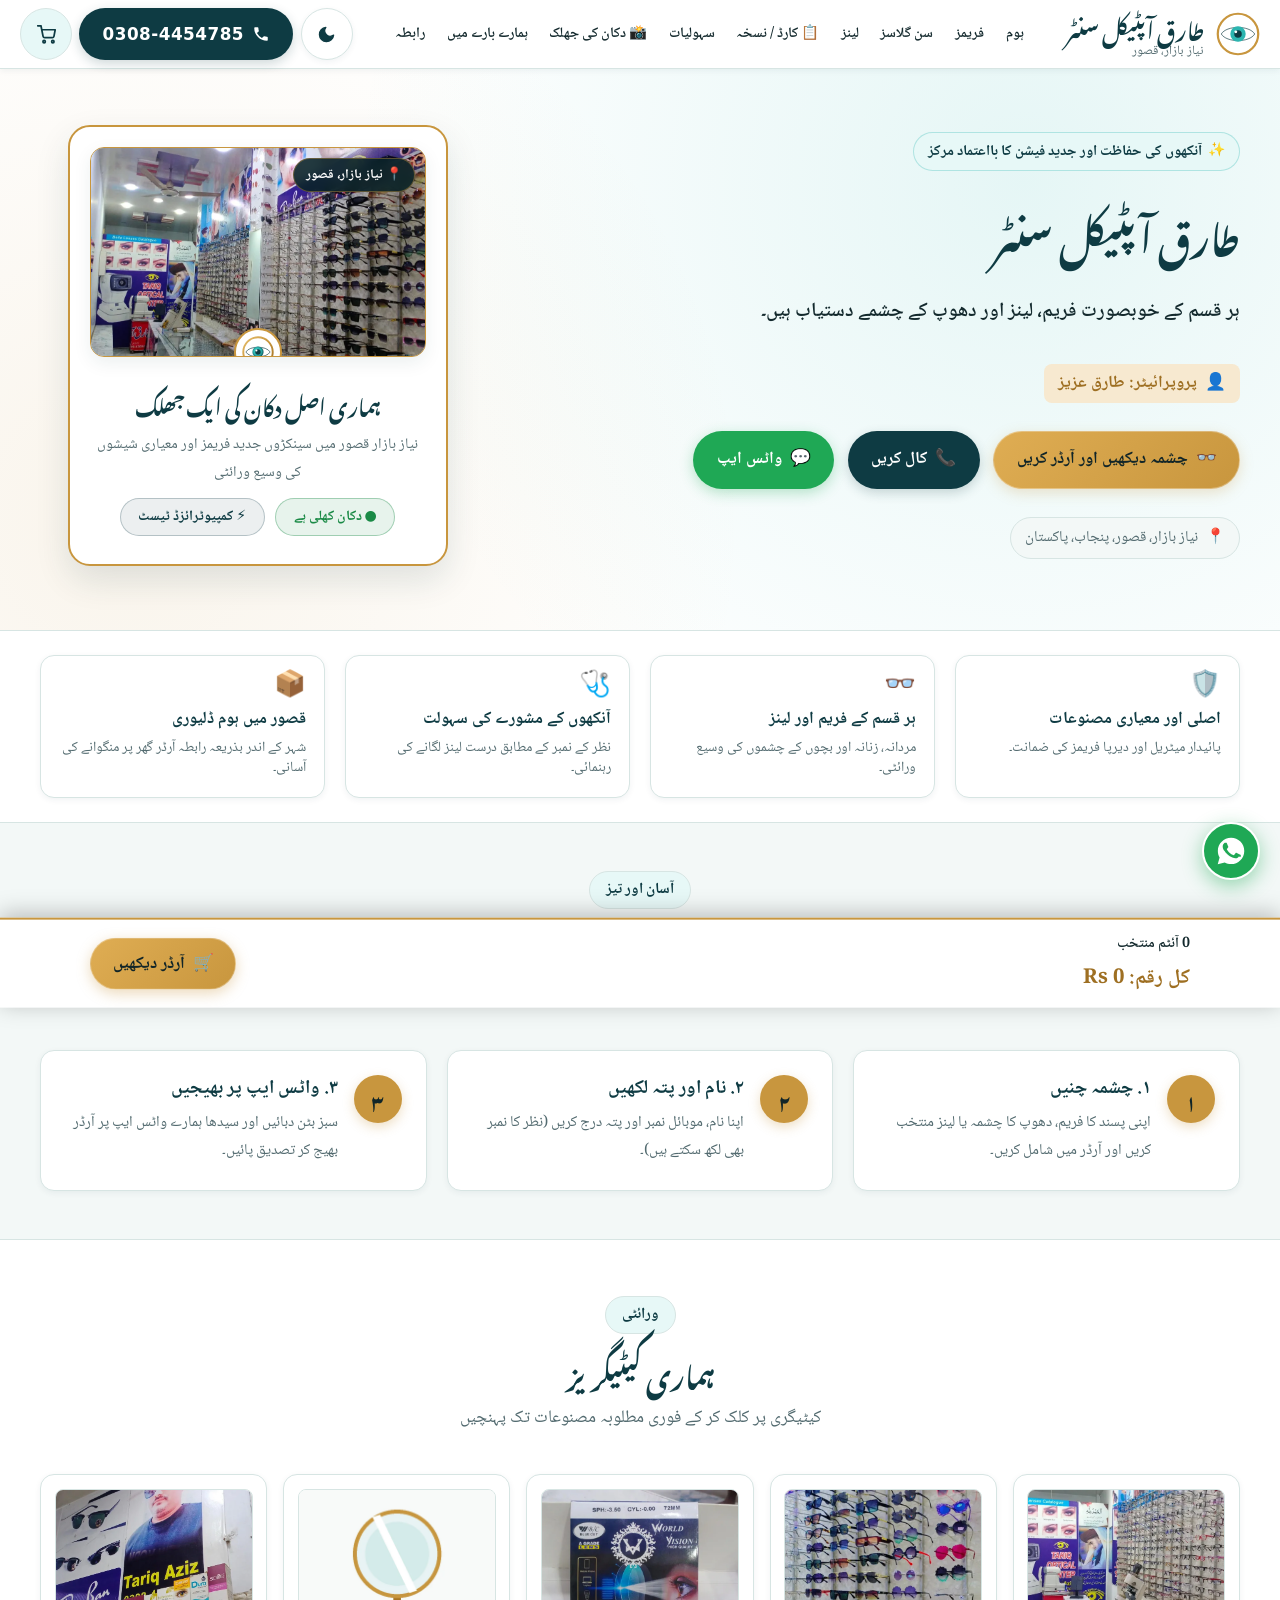
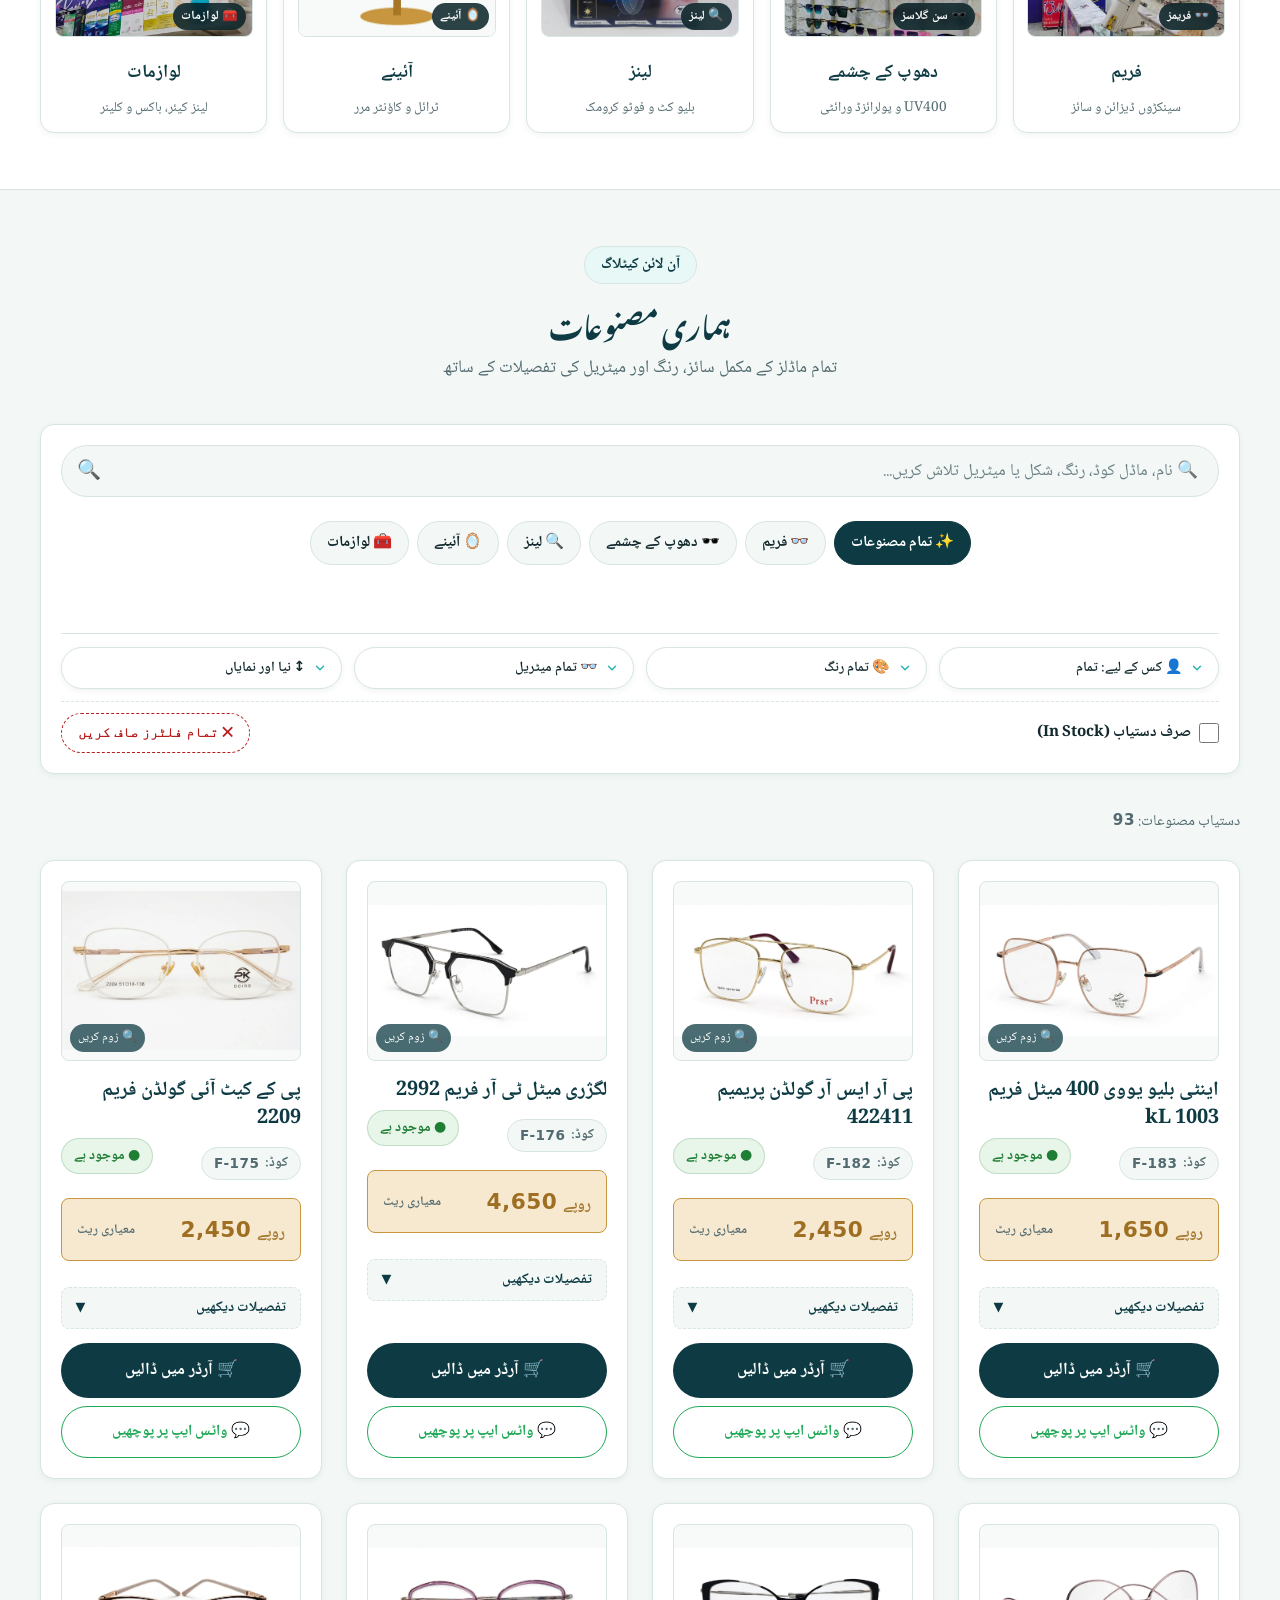
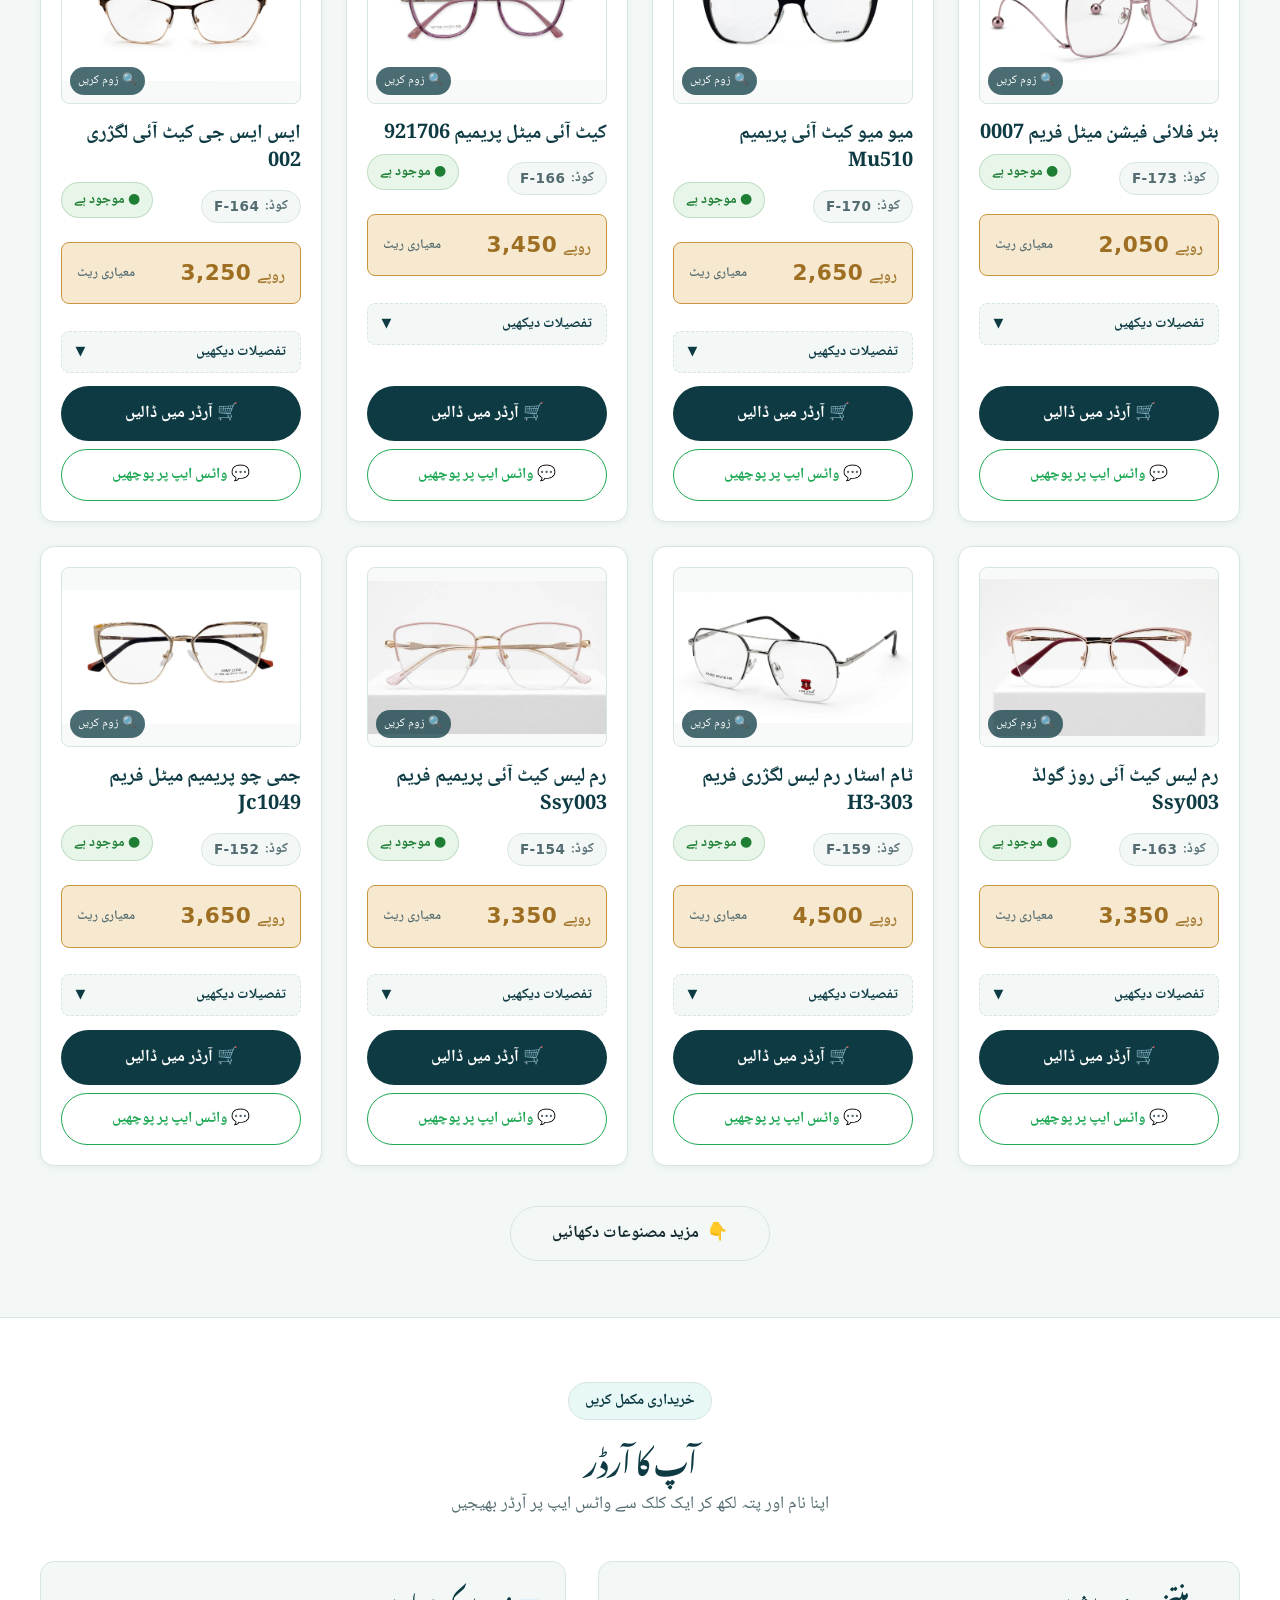
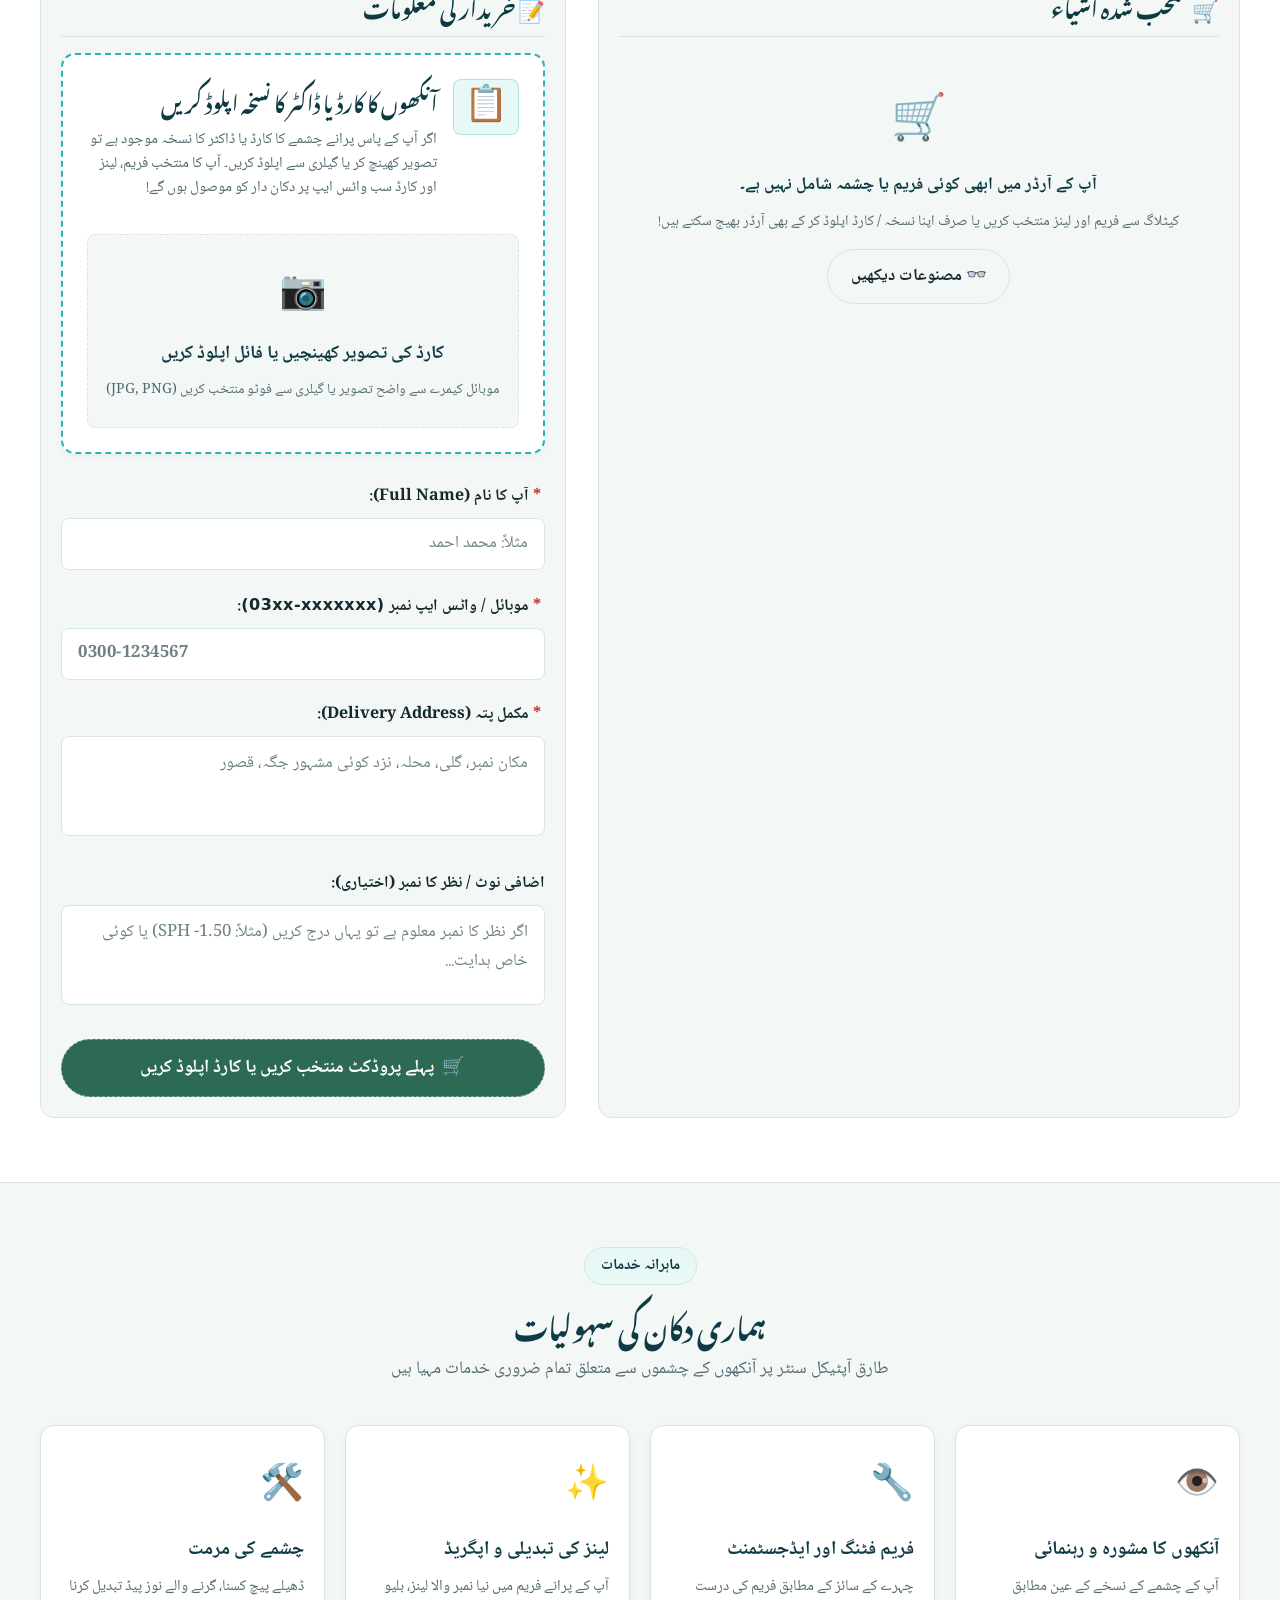
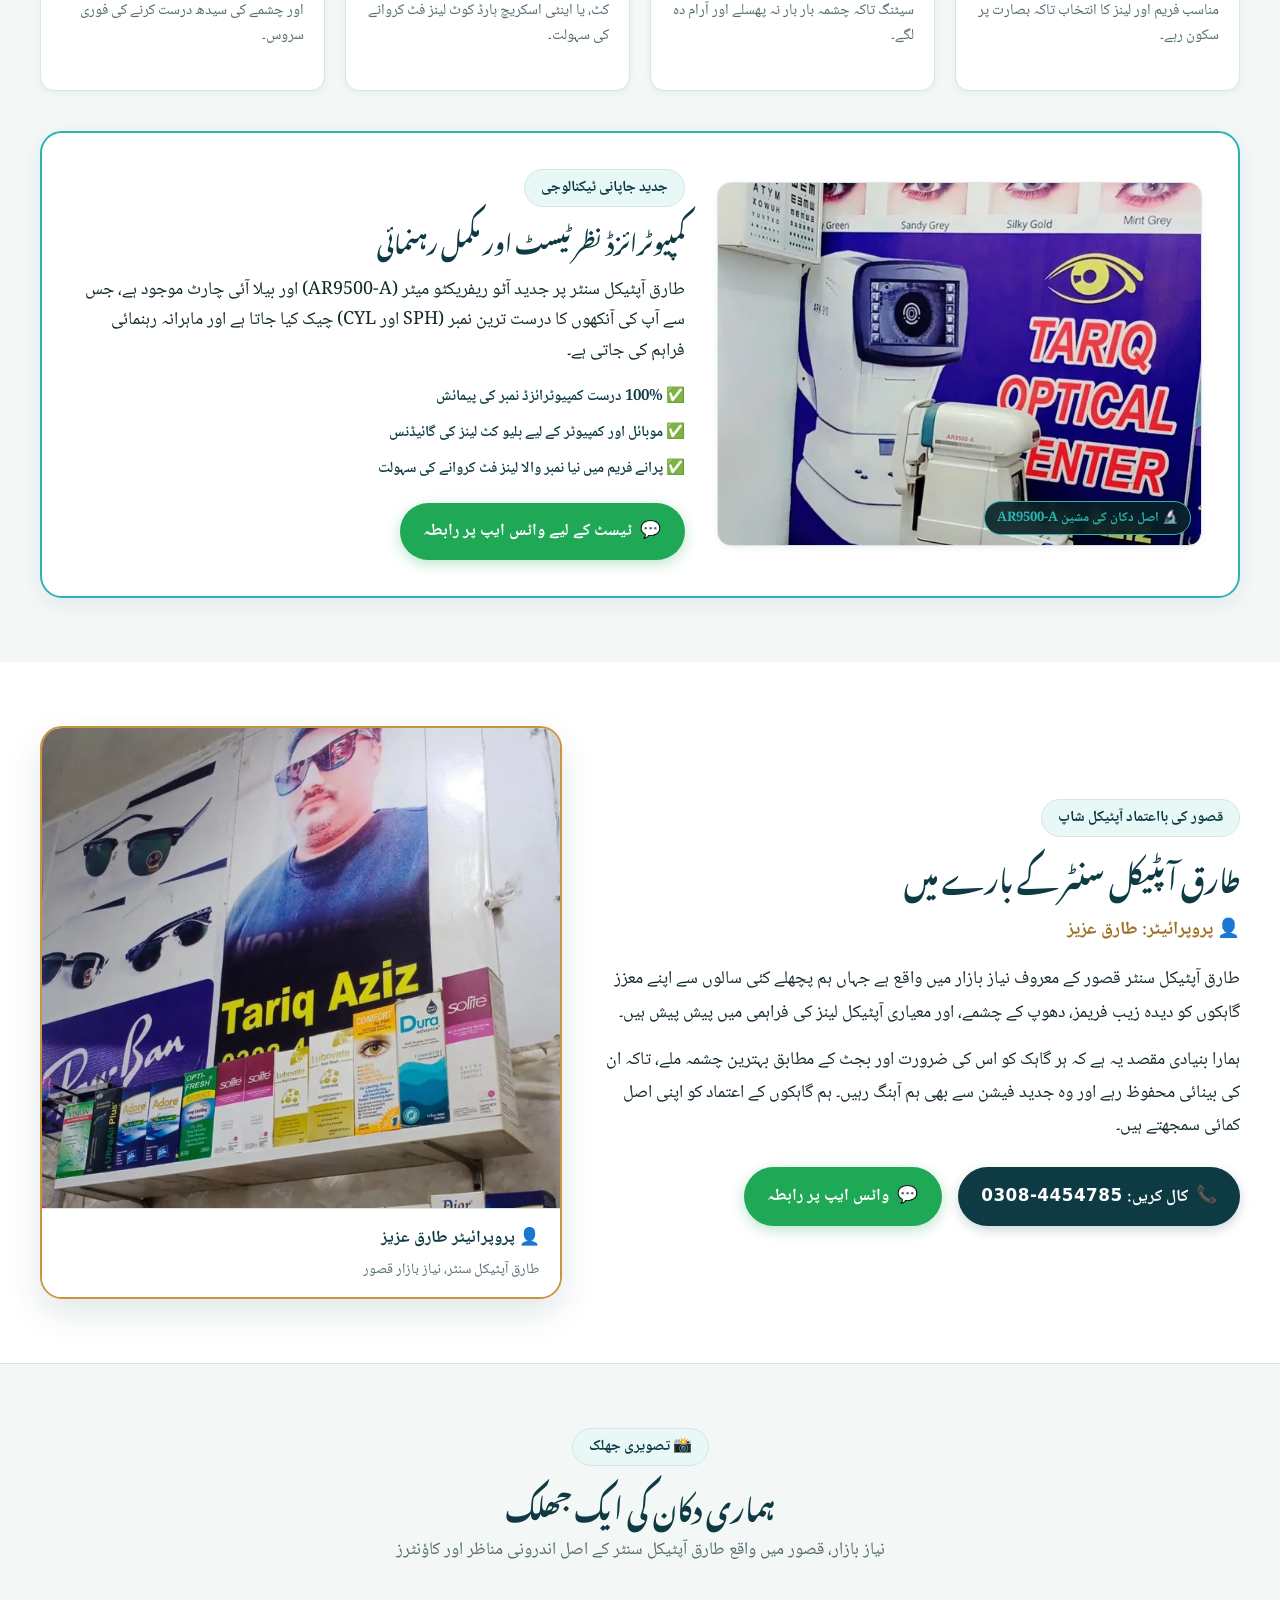
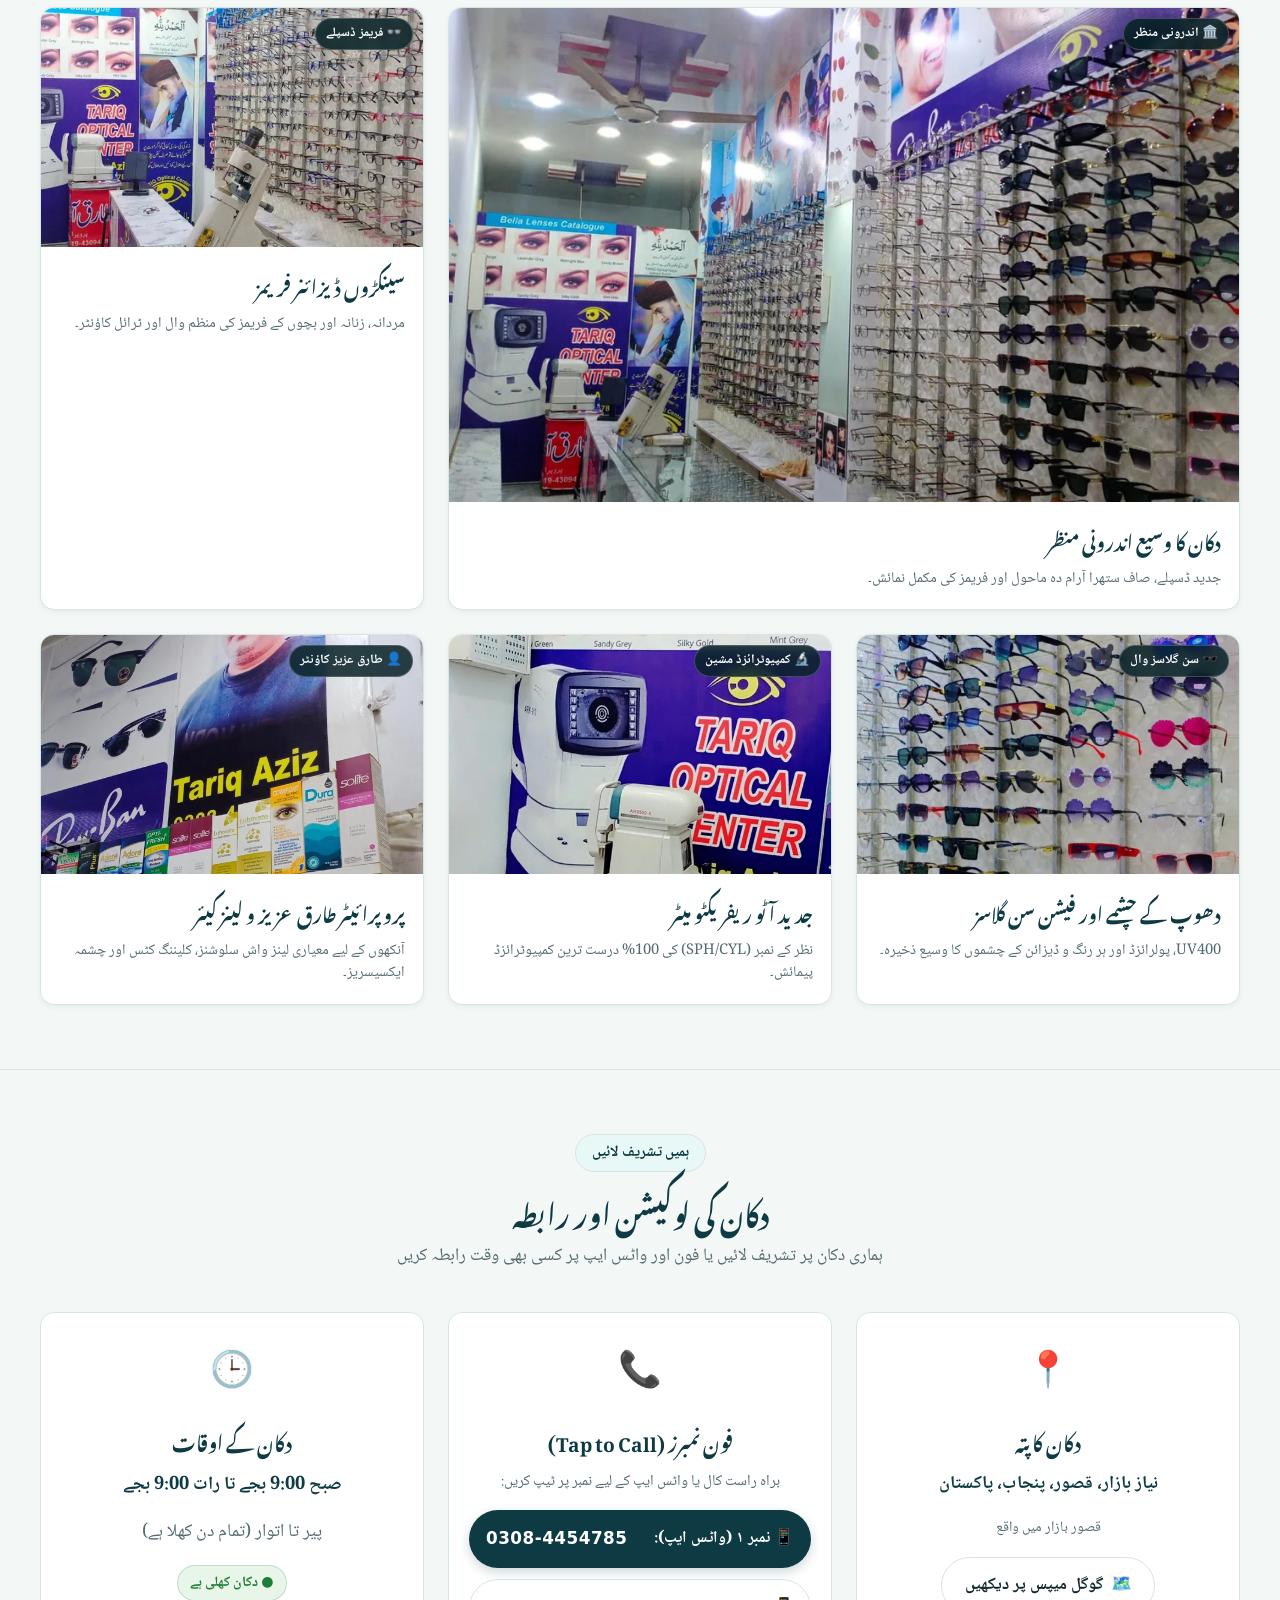
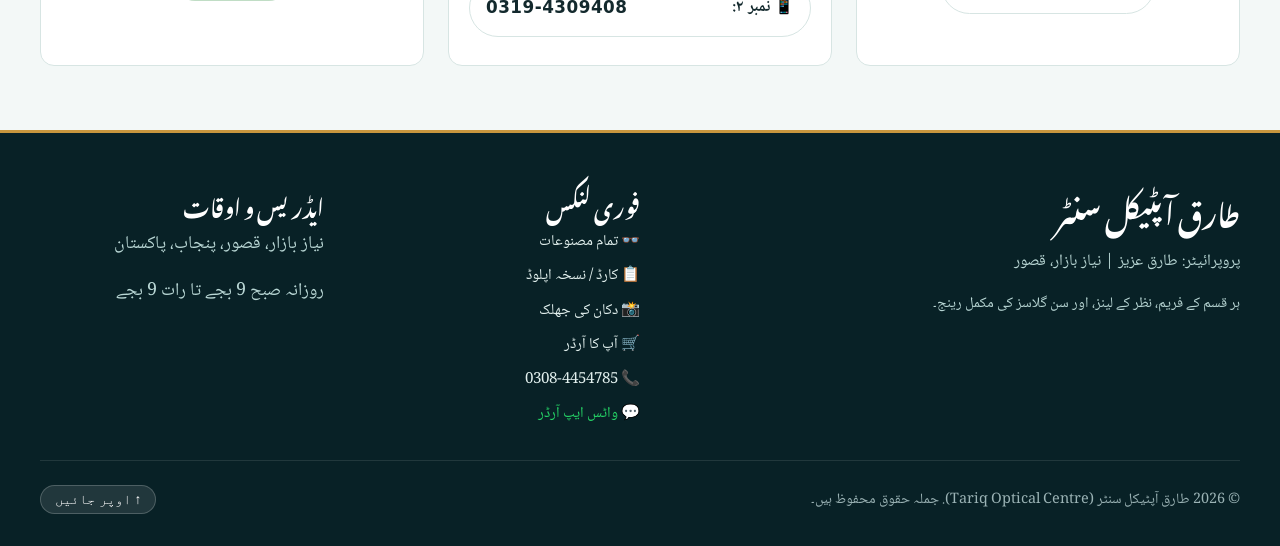
==== index.html @ 0e8bde8b "Update price of 80th frame (F-183) to Rs 1650" ====
<!DOCTYPE html>
<html lang="ur" dir="rtl" class="notranslate" translate="no">
<head>
  <meta charset="UTF-8" />
  <meta name="viewport" content="width=device-width, initial-scale=1.0, viewport-fit=cover" />
  <meta name="google" content="notranslate" />
  
  <title>طارق آپٹیکل سنٹر قصور | فریم، چشمے اور نظر کے لینز | Tariq Optical Centre</title>
  <meta name="description" content="طارق آپٹیکل سنٹر نیاز بازار قصور - ہر قسم کے خوبصورت فریم، نظر کے لینز اور دھوپ کے چشمے دستیاب ہیں۔ آنکھوں کا بااعتماد مشورہ، فریم فٹنگ اور ہوم ڈلیوری۔ پروپرائیٹر: طارق عزیز۔" />
  <meta name="author" content="طارق عزیز (Tariq Aziz)" />
  <meta name="theme-color" content="#0E3B43" />
  <link rel="canonical" href="https://tariqoptical.pk/" />

  <!-- Open Graph / Facebook -->
  <meta property="og:type" content="business.business" />
  <meta property="og:title" content="طارق آپٹیکل سنٹر قصور | Tariq Optical Centre" />
  <meta property="og:description" content="ہر قسم کے خوبصورت فریم، لینز اور دھوپ کے چشمے دستیاب ہیں۔ نیاز بازار، قصور۔ رابطہ: 0308-4454785" />
  <meta property="og:image" content="images/og-image.jpg" />
  <meta property="og:image:width" content="1200" />
  <meta property="og:image:height" content="630" />
  <meta property="og:locale" content="ur_PK" />

  <!-- Twitter Card -->
  <meta name="twitter:card" content="summary_large_image" />
  <meta name="twitter:title" content="طارق آپٹیکل سنٹر قصور - Tariq Optical Centre" />
  <meta name="twitter:description" content="ہر قسم کے خوبصورت فریم، لینز اور دھوپ کے چشمے دستیاب ہیں۔ نیاز بازار، قصور۔" />
  <meta name="twitter:image" content="images/og-image.jpg" />

  <!-- Favicon -->
  <link rel="icon" type="image/svg+xml" href="favicon.svg" />
  <link rel="icon" type="image/x-icon" href="favicon.ico" />
  <link rel="apple-touch-icon" href="apple-touch-icon.png" />

  <!-- Google Fonts Preconnect & Optimized Async Loading -->
  <link rel="preconnect" href="https://fonts.googleapis.com" />
  <link rel="preconnect" href="https://fonts.gstatic.com" crossorigin />
  <link rel="preload" href="https://fonts.googleapis.com/css2?family=Noto+Naskh+Arabic:wght@400;600;700&family=Noto+Nastaliq+Urdu:wght@400;700&display=swap" as="style" onload="this.onload=null;this.rel='stylesheet'" />
  <noscript>
    <link rel="stylesheet" href="https://fonts.googleapis.com/css2?family=Noto+Naskh+Arabic:wght@400;600;700&family=Noto+Nastaliq+Urdu:wght@400;700&display=swap" />
  </noscript>

  <!-- Main Stylesheet (Cache-Busted) -->
  <link rel="stylesheet" href="css/styles.css?v=20261104_2340" />

  <!-- LocalBusiness JSON-LD Schema -->
  <script type="application/ld+json">
  {
    "@context": "https://schema.org",
    "@type": "OpticalStore",
    "name": "طارق آپٹیکل سنٹر",
    "alternateName": "Tariq Optical Centre",
    "image": "images/og-image.jpg",
    "logo": "images/logo.svg",
    "telephone": "+923084454785",
    "url": "https://tariqoptical.pk/",
    "priceRange": "Rs 450 - Rs 3500",
    "address": {
      "@type": "PostalAddress",
      "streetAddress": "نیاز بازار (Niaz Bazar)",
      "addressLocality": "قصور (Kasur)",
      "addressRegion": "پنجاب (Punjab)",
      "postalCode": "55050",
      "addressCountry": "PK"
    },
    "geo": {
      "@type": "GeoCoordinates",
      "latitude": "31.1179",
      "longitude": "74.4507"
    },
    "openingHoursSpecification": [
      {
        "@type": "OpeningHoursSpecification",
        "dayOfWeek": [
          "Monday",
          "Tuesday",
          "Wednesday",
          "Thursday",
          "Friday",
          "Saturday",
          "Sunday"
        ],
        "opens": "09:00",
        "closes": "21:00"
      }
    ],
    "founder": {
      "@type": "Person",
      "name": "طارق عزیز"
    }
  }
  </script>

  <!-- Defer Application Scripts (Cache-Busted) -->
  <script src="js/config.js?v=20261104_2310" defer></script>
  <script src="js/app.js?v=20261111_2216" defer></script>
</head>
<body>

  <!-- Accessible Skip Link -->
  <a href="#browse-section" class="skip-link">براہ راست مصنوعات پر جائیں</a>

  <!-- =========================================================================
       1. Sticky Top Bar
       ========================================================================= -->
  <header class="site-header" role="banner">
    <div class="container header-content">
      <a href="#top" class="brand-link" aria-label="طارق آپٹیکل سنٹر ہوم">
        <svg class="brand-logo-svg" viewBox="0 0 100 100" aria-hidden="true">
          <circle cx="50" cy="50" r="46" fill="none" stroke="#C8963E" stroke-width="5"/>
          <path d="M 12 50 C 24 30, 76 30, 88 50 C 76 70, 24 70, 12 50 Z" fill="#FFFFFF" stroke="#0E3B43" stroke-width="1.5"/>
          <circle cx="50" cy="50" r="17.5" fill="#2BB5B0"/>
          <circle cx="50" cy="50" r="8.5" fill="#0E3B43"/>
          <circle cx="45" cy="45" r="3.2" fill="#FFFFFF"/>
        </svg>
        <div class="brand-text">
          <span class="brand-title" id="brand-title">طارق آپٹیکل سنٹر</span>
          <span class="brand-sub">نیاز بازار، قصور</span>
        </div>
      </a>

      <!-- Desktop Navigation Bar -->
      <nav class="desktop-nav" aria-label="مرکزی مینو">
        <a href="#top" class="nav-link">ہوم</a>
        <a href="#browse-section" class="nav-link" data-cat="frame">فریمز</a>
        <a href="#browse-section" class="nav-link" data-cat="sun">سن گلاسز</a>
        <a href="#browse-section" class="nav-link" data-cat="lens">لینز</a>
        <a href="#prescription-card-box" class="nav-link">
          <span>📋</span> کارڈ / نسخہ
        </a>
        <a href="#services-section" class="nav-link">سہولیات</a>
        <a href="#gallery-section" class="nav-link">📸 دکان کی جھلک</a>
        <a href="#about-section" class="nav-link">ہمارے بارے میں</a>
        <a href="#visit-section" class="nav-link">رابطہ</a>
      </nav>

      <div class="header-actions">
        <!-- Dark/Light Theme Toggle -->
        <button type="button" class="btn btn-icon-only theme-toggle-btn" id="theme-toggle-btn" aria-label="ڈارک یا لائٹ موڈ تبدیل کریں" title="ڈارک / لائٹ موڈ تبدیل کریں">
          <span class="theme-icon" aria-hidden="true">
            <svg class="sun-icon-svg" width="20" height="20" viewBox="0 0 24 24" fill="none" stroke="#FFC107" stroke-width="2.3" stroke-linecap="round" stroke-linejoin="round" aria-hidden="true"><circle cx="12" cy="12" r="5" fill="#FFD54F" stroke="#FFA000" stroke-width="1.2"/><line x1="12" y1="1" x2="12" y2="3"/><line x1="12" y1="21" x2="12" y2="23"/><line x1="4.22" y1="4.22" x2="5.64" y2="5.64"/><line x1="18.36" y1="18.36" x2="19.78" y2="19.78"/><line x1="1" y1="12" x2="3" y2="12"/><line x1="21" y1="12" x2="23" y2="12"/><line x1="4.22" y1="19.78" x2="5.64" y2="18.36"/><line x1="18.36" y1="5.64" x2="19.78" y2="4.22"/></svg>
          </span>
        </button>

        <!-- Call Button -->
        <a href="tel:03084454785" class="btn btn-primary conf-phone-primary" aria-label="فون پر کال کریں" title="کال کریں">
          <span class="btn-icon" aria-hidden="true">
            <svg width="18" height="18" viewBox="0 0 24 24" fill="currentColor">
              <path d="M6.62 10.79a15.05 15.05 0 006.59 6.59l2.2-2.2a1 1 0 011.02-.24c1.12.37 2.33.57 3.57.57a1 1 0 011 1V20a1 1 0 01-1 1A17 17 0 013 4a1 1 0 011-1h3.5a1 1 0 011 1c0 1.25.2 2.45.57 3.57a1 1 0 01-.25 1.02l-2.2 2.2z"/>
            </svg>
          </span>
          <span class="btn-text-short">کال</span>
          <span class="num btn-text-full">0308-4454785</span>
        </a>

        <!-- Cart Button with Count Badge -->
        <a href="#order-section" class="btn btn-icon-only cart-icon-btn" aria-label="آپ کا آرڈر دیکھیں" title="آپ کا آرڈر">
          <span class="cart-icon" aria-hidden="true">
            <svg width="19" height="19" viewBox="0 0 24 24" fill="none" stroke="currentColor" stroke-width="2.2" stroke-linecap="round" stroke-linejoin="round">
              <circle cx="9" cy="21" r="1.5"/>
              <circle cx="20" cy="21" r="1.5"/>
              <path d="M1 1h4l2.68 13.39a2 2 0 0 0 2 1.61h9.72a2 2 0 0 0 2-1.61L23 6H6"/>
            </svg>
          </span>
          <span class="cart-badge num" id="header-cart-count" style="display:none;">0</span>
        </a>

        <!-- Mobile 3-Dot Menu Button -->
        <button type="button" class="btn btn-icon-only menu-toggle-btn" id="menu-toggle-btn" aria-label="موبائل مینو کھولیں" aria-expanded="false" aria-controls="mobile-nav-drawer" title="مینو">
          <span class="three-dots-icon" aria-hidden="true">
            <svg width="20" height="20" viewBox="0 0 24 24" fill="currentColor">
              <circle cx="12" cy="5" r="2.2" />
              <circle cx="12" cy="12" r="2.2" />
              <circle cx="12" cy="19" r="2.2" />
            </svg>
          </span>
        </button>
      </div>
    </div>
  </header>

  <!-- Mobile Navigation Drawer & Backdrop -->
  <div class="mobile-nav-backdrop" id="mobile-nav-backdrop"></div>
  <aside class="mobile-nav-drawer" id="mobile-nav-drawer" aria-label="موبائل مینو" aria-hidden="true">
    <div class="drawer-header">
      <div class="drawer-brand">
        <span class="brand-title">طارق آپٹیکل سنٹر</span>
        <span class="brand-sub">نیاز بازار، قصور</span>
      </div>
      <button type="button" class="drawer-close-btn" id="drawer-close-btn" aria-label="مینو بند کریں">✕</button>
    </div>

    <div class="drawer-quick-actions">
      <a href="tel:03084454785" class="btn btn-primary btn-sm conf-phone-primary">
        <span>📞</span> <span>فوری کال</span>
      </a>
      <a href="https://wa.me/923084454785" target="_blank" rel="noopener noreferrer" class="btn btn-wa btn-sm conf-whatsapp-btn">
        <span>💬</span> <span>واٹس ایپ</span>
      </a>
    </div>
    <div class="drawer-theme-box">
      <button type="button" class="btn btn-outline drawer-theme-btn theme-toggle-btn" aria-label="ڈارک یا لائٹ موڈ تبدیل کریں">
        <span class="theme-icon" aria-hidden="true">🌓</span>
        <span class="drawer-theme-text">ڈارک / لائٹ موڈ تبدیل کریں</span>
      </button>
    </div>

    <nav class="drawer-nav">
      <a href="#top" class="drawer-link"><span class="drawer-icon">🏠</span> <span>ہوم پیج</span></a>
      <a href="#browse-section" class="drawer-link" data-cat="frame"><span class="drawer-icon">👓</span> <span>نظر کے فریمز</span></a>
      <a href="#browse-section" class="drawer-link" data-cat="sun"><span class="drawer-icon">🕶️</span> <span>دھوپ کے چشمے</span></a>
      <a href="#browse-section" class="drawer-link" data-cat="lens"><span class="drawer-icon">🔬</span> <span>آپٹیکل لینز</span></a>
      <a href="#prescription-card-box" class="drawer-link drawer-link-highlight"><span class="drawer-icon">📋</span> <span>آنکھوں کا کارڈ یا نسخہ</span></a>
      <a href="#gallery-section" class="drawer-link"><span class="drawer-icon">📸</span> <span>دکان کی تصویری جھلک</span></a>
      <a href="#services-section" class="drawer-link"><span class="drawer-icon">🛠️</span> <span>ہماری سہولیات و مرمت</span></a>
      <a href="#about-section" class="drawer-link"><span class="drawer-icon">🏢</span> <span>طارق آپٹیکل سنٹر کے بارے میں</span></a>
      <a href="#visit-section" class="drawer-link"><span class="drawer-icon">📍</span> <span>دکان کا پتہ اور اوقات</span></a>
      <a href="#order-section" class="drawer-link"><span class="drawer-icon">🛒</span> <span>آپ کا آرڈر (<span class="drawer-cart-count num">0</span>)</span></a>
    </nav>
  </aside>

  <main id="main-content" role="main">

    <!-- =========================================================================
         2. Hero Section
         ========================================================================= -->
    <section class="hero-section" id="top">
      <div class="container hero-grid">
        <div class="hero-copy">
          <div class="hero-badge">
            <span class="hero-badge-sparkle">✨</span>
            <span class="hero-badge-text">آنکھوں کی حفاظت اور جدید فیشن کا بااعتماد مرکز</span>
          </div>

          <h1 class="hero-title">طارق آپٹیکل سنٹر</h1>

          <p class="hero-tagline">
            ہر قسم کے خوبصورت فریم، لینز اور دھوپ کے چشمے دستیاب ہیں۔
          </p>

          <div class="hero-owner-tag">
            <span>👤</span>
            <span>پروپرائیٹر: <strong class="conf-owner-name">طارق عزیز</strong></span>
          </div>

          <div class="hero-actions">
            <a href="#browse-section" class="btn btn-brass">
              <span>👓</span>
              <span>چشمہ دیکھیں اور آرڈر کریں</span>
            </a>

            <a href="tel:03084454785" class="btn btn-primary conf-phone-primary">
              <span>📞</span>
              <span>کال کریں</span>
            </a>

            <a href="https://wa.me/923084454785" target="_blank" rel="noopener noreferrer" class="btn btn-wa conf-whatsapp-btn">
              <span>💬</span>
              <span>واٹس ایپ</span>
            </a>
          </div>

          <div style="margin-top:0.5rem;">
            <span class="hero-loc-pill">
              <span>📍</span>
              <span class="conf-address-urdu">نیاز بازار، قصور، پنجاب، پاکستان</span>
            </span>
          </div>
        </div>

        <div class="hero-visual">
          <div class="hero-lens-card">
            <div class="hero-store-img-wrap">
              <img 
                src="images/shop/shop-full-interior.webp" 
                alt="طارق آپٹیکل سنٹر نیاز بازار قصور اندرونی منظر" 
                width="400" 
                height="250" 
                class="hero-store-img"
              />
              <div class="hero-store-badge">
                <span>📍 نیاز بازار، قصور</span>
              </div>
              <div class="hero-eye-floating-badge" aria-hidden="true">
                <svg viewBox="0 0 100 100" class="hero-eye-mini">
                  <defs>
                    <linearGradient id="heroBrassGrad" x1="0%" y1="0%" x2="100%" y2="100%">
                      <stop offset="0%" stop-color="#E5BE6C" />
                      <stop offset="50%" stop-color="#C8963E" />
                      <stop offset="100%" stop-color="#9E6F22" />
                    </linearGradient>
                    <radialGradient id="heroTealGrad" cx="45%" cy="45%" r="55%">
                      <stop offset="0%" stop-color="#4CE0DB" />
                      <stop offset="60%" stop-color="#2BB5B0" />
                      <stop offset="100%" stop-color="#0E585D" />
                    </radialGradient>
                  </defs>
                  <circle cx="50" cy="50" r="46" fill="none" stroke="url(#heroBrassGrad)" stroke-width="6"/>
                  <path d="M 12 50 C 24 30, 76 30, 88 50 C 76 70, 24 70, 12 50 Z" fill="#FFFFFF" stroke="#0E3B43" stroke-width="2"/>
                  <circle cx="50" cy="50" r="17.5" fill="url(#heroTealGrad)"/>
                  <circle cx="50" cy="50" r="8.5" fill="#0E3B43"/>
                  <circle cx="45" cy="45" r="3.2" fill="#FFFFFF"/>
                </svg>
              </div>
            </div>
            <h2 style="font-size:1.3rem; margin-top:0.4rem; margin-bottom:0.35rem; color:var(--heading);">ہماری اصل دکان کی ایک جھلک</h2>
            <p style="font-size:0.92rem; color:var(--muted); margin-bottom:0.75rem;">
              نیاز بازار قصور میں سینکڑوں جدید فریمز اور معیاری شیشوں کی وسیع ورائٹی
            </p>
            <div class="store-status-pills">
              <span class="pill-badge pill-open">● دکان کھلی ہے</span>
              <span class="pill-badge pill-test">⚡ کمپیوٹرائزڈ ٹیسٹ</span>
            </div>
          </div>
        </div>
      </div>
    </section>

    <!-- =========================================================================
         3. Trust Strip (4 Points)
         ========================================================================= -->
    <section class="trust-strip" aria-label="ہماری خصوصیات">
      <div class="container">
        <div class="trust-grid">
          <div class="trust-card">
            <span class="trust-icon" aria-hidden="true">🛡️</span>
            <div class="trust-title">اصلی اور معیاری مصنوعات</div>
            <p class="trust-sub">پائیدار میٹریل اور دیرپا فریمز کی ضمانت۔</p>
          </div>
          <div class="trust-card">
            <span class="trust-icon" aria-hidden="true">👓</span>
            <div class="trust-title">ہر قسم کے فریم اور لینز</div>
            <p class="trust-sub">مردانہ، زنانہ اور بچوں کے چشموں کی وسیع ورائٹی۔</p>
          </div>
          <div class="trust-card">
            <span class="trust-icon" aria-hidden="true">🩺</span>
            <div class="trust-title">آنکھوں کے مشورے کی سہولت</div>
            <p class="trust-sub">نظر کے نمبر کے مطابق درست لینز لگانے کی رہنمائی۔</p>
          </div>
          <div class="trust-card">
            <span class="trust-icon" aria-hidden="true">📦</span>
            <div class="trust-title">قصور میں ہوم ڈلیوری</div>
            <p class="trust-sub">شہر کے اندر بذریعہ رابطہ آرڈر گھر پر منگوانے کی آسانی۔</p>
          </div>
        </div>
      </div>
    </section>

    <!-- =========================================================================
         4. How to Order (3 Steps)
         ========================================================================= -->
    <section class="how-to-order-section" aria-label="آرڈر کا طریقہ">
      <div class="container">
        <div class="section-title-wrap">
          <span class="section-badge">آسان اور تیز</span>
          <h2>آرڈر کا آسان طریقہ</h2>
          <p class="section-desc">صرف 3 آسان اقدامات میں اپنی پسند کا چشمہ گھر بیٹھے منگوائیں</p>
        </div>

        <div class="steps-grid">
          <div class="step-card">
            <div class="step-num-bubble">۱</div>
            <div class="step-content">
              <h3>۱. چشمہ چنیں</h3>
              <p>اپنی پسند کا فریم، دھوپ کا چشمہ یا لینز منتخب کریں اور آرڈر میں شامل کریں۔</p>
            </div>
          </div>
          <div class="step-card">
            <div class="step-num-bubble">۲</div>
            <div class="step-content">
              <h3>۲. نام اور پتہ لکھیں</h3>
              <p>اپنا نام، موبائل نمبر اور پتہ درج کریں (نظر کا نمبر بھی لکھ سکتے ہیں)۔</p>
            </div>
          </div>
          <div class="step-card">
            <div class="step-num-bubble">۳</div>
            <div class="step-content">
              <h3>۳. واٹس ایپ پر بھیجیں</h3>
              <p>سبز بٹن دبائیں اور سیدھا ہمارے واٹس ایپ پر آرڈر بھیج کر تصدیق پائیں۔</p>
            </div>
          </div>
        </div>
      </div>
    </section>

    <!-- =========================================================================
         5. Category Tiles
         ========================================================================= -->
    <section class="categories-section" aria-label="مصنوعات کی کیٹیگریز">
      <div class="container">
        <div class="section-title-wrap">
          <span class="section-badge">ورائٹی</span>
          <h2>ہماری کیٹیگریز</h2>
          <p class="section-desc">کیٹیگری پر کلک کر کے فوری مطلوبہ مصنوعات تک پہنچیں</p>
        </div>

        <div class="category-tiles-grid">
          <a href="#browse-section" class="cat-tile-card" data-cat-target="frame">
            <div class="cat-tile-thumb-wrap">
              <img src="images/shop/shop-frames-display.webp" alt="طارق آپٹیکل فریمز وال ڈسپلے" loading="lazy" decoding="async" width="180" height="135" class="cat-tile-img" />
              <span class="cat-tile-badge">👓 فریمز</span>
            </div>
            <span class="cat-tile-title">فریم</span>
            <span class="cat-tile-sub">سینکڑوں ڈیزائن و سائز</span>
          </a>

          <a href="#browse-section" class="cat-tile-card" data-cat-target="sun">
            <div class="cat-tile-thumb-wrap">
              <img src="images/shop/shop-sunglasses-rack.webp" alt="طارق آپٹیکل سن گلاسز ریک" loading="lazy" decoding="async" width="180" height="135" class="cat-tile-img" />
              <span class="cat-tile-badge">🕶️ سن گلاسز</span>
            </div>
            <span class="cat-tile-title">دھوپ کے چشمے</span>
            <span class="cat-tile-sub">UV400 و پولرائزڈ ورائٹی</span>
          </a>

          <a href="#browse-section" class="cat-tile-card" data-cat-target="lens">
            <div class="cat-tile-thumb-wrap">
              <img src="images/lenses/bb687047-9c60-4bbc-bb10-7911672b7914.webp" alt="معیاری آپٹیکل لینز" loading="lazy" decoding="async" width="180" height="135" class="cat-tile-img" />
              <span class="cat-tile-badge">🔍 لینز</span>
            </div>
            <span class="cat-tile-title">لینز</span>
            <span class="cat-tile-sub">بلیو کٹ و فوٹو کرومک</span>
          </a>

          <a href="#browse-section" class="cat-tile-card" data-cat-target="mirror">
            <div class="cat-tile-thumb-wrap">
              <img src="images/mirrors/sample-counter-mirror.webp" alt="ٹرائل و کاؤنٹر آئینے" loading="lazy" decoding="async" width="180" height="135" class="cat-tile-img" />
              <span class="cat-tile-badge">🪞 آئینے</span>
            </div>
            <span class="cat-tile-title">آئینے</span>
            <span class="cat-tile-sub">ٹرائل و کاؤنٹر مرر</span>
          </a>

          <a href="#browse-section" class="cat-tile-card" data-cat-target="accessory">
            <div class="cat-tile-thumb-wrap">
              <img src="images/shop/shop-owner-solutions.webp" alt="لینز کیئر اور لوازمات" loading="lazy" decoding="async" width="180" height="135" class="cat-tile-img" />
              <span class="cat-tile-badge">🧰 لوازمات</span>
            </div>
            <span class="cat-tile-title">لوازمات</span>
            <span class="cat-tile-sub">لینز کیئر، باکس و کلینر</span>
          </a>
        </div>
      </div>
    </section>

    <!-- =========================================================================
         6. Product Browser & Filters
         ========================================================================= -->
    <section class="browser-section" id="browse-section" aria-label="مصنوعات براؤزر">
      <div class="container">
        <div class="section-title-wrap">
          <span class="section-badge">آن لائن کیٹلاگ</span>
          <h2>ہماری مصنوعات</h2>
          <p class="section-desc">تمام ماڈلز کے مکمل سائز، رنگ اور میٹریل کی تفصیلات کے ساتھ</p>
        </div>

        <!-- Filter Controls Container -->
        <div class="filter-bar-card">
          <!-- Search Row -->
          <div class="search-form-row">
            <label for="search-input" class="visually-hidden" style="position:absolute; width:1px; height:1px; overflow:hidden;">نام یا کوڈ تلاش کریں</label>
            <input 
              type="search" 
              id="search-input" 
              class="search-input" 
              placeholder="🔍 نام، ماڈل کوڈ، رنگ، شکل یا میٹریل تلاش کریں..."
              aria-label="مصنوعات تلاش کریں"
            />
            <span class="search-icon-btn" aria-hidden="true">🔍</span>
          </div>

          <!-- Main Category Tabs -->
          <div class="category-tabs-scroll" id="category-tabs" role="tablist" aria-label="کیٹیگری کا انتخاب">
            <!-- Populated via JS -->
          </div>

          <!-- Subcategory Filter Chips Row -->
          <div class="subcat-chips-row" id="subcat-chips">
            <!-- Populated via JS -->
          </div>

          <!-- Detailed Specs Secondary Filters -->
          <div class="specs-filter-section">
            <div class="filter-dropdowns-grid">
              <div class="filter-control-wrap">
                <select id="filter-gender" class="filter-select" aria-label="کس کے لیے">
                  <option value="all">👤 کس کے لیے: تمام</option>
                  <option value="مردانہ">مردانہ (Gents)</option>
                  <option value="زنانہ">زنانہ (Ladies)</option>
                  <option value="بچوں کے">بچوں کے (Kids)</option>
                </select>
              </div>

              <div class="filter-control-wrap">
                <select id="filter-color" class="filter-select" aria-label="رنگ فلٹر">
                  <option value="all">🎨 تمام رنگ</option>
                </select>
              </div>

              <div class="filter-control-wrap">
                <select id="filter-material" class="filter-select" aria-label="میٹریل فلٹر">
                  <option value="all">👓 تمام میٹریل</option>
                </select>
              </div>

              <div class="filter-control-wrap">
                <select id="sort-select" class="filter-select" aria-label="ترتیب">
                  <option value="newest">↕️ نیا اور نمایاں</option>
                  <option value="price-low">قیمت: کم سے زیادہ</option>
                  <option value="price-high">قیمت: زیادہ سے کم</option>
                </select>
              </div>
            </div>

            <!-- In-Stock Checkbox & Clear Action Row -->
            <div class="filter-actions-row">
              <label class="in-stock-checkbox-label">
                <input type="checkbox" id="filter-instock" />
                <span>صرف دستیاب (In Stock)</span>
              </label>

              <button type="button" id="clear-filters-btn" class="clear-filters-btn">
                ✕ تمام فلٹرز صاف کریں
              </button>
            </div>
          </div>
        </div>

        <!-- Filter Count Meta -->
        <div class="filter-meta-bar">
          <div id="filter-count-label">دستیاب مصنوعات لوڈ ہو رہی ہیں...</div>
        </div>

        <!-- =========================================================================
             7. Product Grid
             ========================================================================= -->
        <div class="product-grid" id="product-grid">
          <!-- Dynamically populated product cards -->
        </div>

        <!-- Empty State -->
        <div class="empty-state" id="empty-state" style="display:none;">
          <div class="empty-icon">🔍</div>
          <h3>کوئی پروڈکٹ نہیں ملی</h3>
          <p style="color:var(--muted);">آپ کی تلاش کے مطابق فی الحال کوئی پروڈکٹ موجود نہیں۔ براہ کرم فلٹرز صاف کر کے دوبارہ کوشش کریں۔</p>
        </div>

        <!-- Load More Pagination -->
        <div class="load-more-wrap" id="load-more-container" style="display:none;">
          <button type="button" class="btn btn-outline load-more-btn" id="load-more-btn">
            <span>👇</span>
            <span>مزید مصنوعات دکھائیں</span>
          </button>
        </div>
      </div>
    </section>

    <!-- =========================================================================
         8. Order Section ("آپ کا آرڈر")
         ========================================================================= -->
    <section class="order-section" id="order-section" aria-label="آپ کا آرڈر اور فارم">
      <div class="container">
        <div class="section-title-wrap">
          <span class="section-badge">خریداری مکمل کریں</span>
          <h2>آپ کا آرڈر</h2>
          <p class="section-desc">اپنا نام اور پتہ لکھ کر ایک کلک سے واٹس ایپ پر آرڈر بھیجیں</p>
        </div>

        <div class="order-box-grid">
          <!-- Cart Items Card -->
          <div class="cart-items-card">
            <h3 style="margin-bottom:1rem; border-bottom:1px solid var(--line); padding-bottom:0.5rem;">
              🛒 منتخب شدہ اشیاء
            </h3>

            <div id="cart-items-list">
              <!-- Rendered via JS -->
            </div>

            <div class="cart-total-bar" id="cart-total-price">
              کل رقم: Rs <span class="num">0</span>
            </div>
          </div>

          <!-- Order Form Card -->
          <div class="order-form-card">
            <h3 style="margin-bottom:1rem; border-bottom:1px solid var(--line); padding-bottom:0.5rem;">
              📝 خریدار کی معلومات
            </h3>

            <!-- Success message card -->
            <div id="order-success-card" class="order-success-card" style="display:none;">
              <div style="font-size:2.8rem; margin-bottom:0.5rem;">✅</div>
              <h3 style="color:var(--success); margin-bottom:0.5rem;">آرڈر واٹس ایپ پر بھیج دیا گیا ہے!</h3>
              <p>طارق آپٹیکل سنٹر سے جلد ہی آپ سے رابطہ کیا جائے گا۔</p>
              <button type="button" class="btn btn-outline" id="order-reset-btn" style="margin-top:1rem;">
                نیا آرڈر کریں / کارٹ خالی کریں
              </button>
            </div>

            <form id="order-form" novalidate>
              <!-- Prescription / Eye Card Upload Box -->
              <div class="prescription-upload-card" id="prescription-card-box">
                <div class="prescription-header">
                  <div class="prescription-icon">📋</div>
                  <div>
                    <h3 class="prescription-title">آنکھوں کا کارڈ یا ڈاکٹر کا نسخہ اپلوڈ کریں</h3>
                    <p class="prescription-sub">اگر آپ کے پاس پرانے چشمے کا کارڈ یا ڈاکٹر کا نسخہ موجود ہے تو تصویر کھینچ کر یا گیلری سے اپلوڈ کریں۔ آپ کا منتخب فریم، لینز اور کارڈ سب واٹس ایپ پر دکان دار کو موصول ہوں گے!</p>
                  </div>
                </div>

                <div class="prescription-upload-zone" id="prescription-upload-zone">
                  <input type="file" id="prescription-input" accept="image/*" capture="environment" class="prescription-file-input" aria-label="آنکھوں کے کارڈ کی تصویر منتخب کریں">
                  <div class="upload-placeholder" id="upload-placeholder">
                    <span class="upload-icon">📷</span>
                    <span class="upload-btn-text">کارڈ کی تصویر کھینچیں یا فائل اپلوڈ کریں</span>
                    <span class="upload-hint">موبائل کیمرے سے واضح تصویر یا گیلری سے فوٹو منتخب کریں (JPG, PNG)</span>
                  </div>

                  <!-- Preview when image is uploaded -->
                  <div class="upload-preview" id="upload-preview" style="display:none;">
                    <img id="prescription-preview-img" src="" alt="آنکھوں کا کارڈ پیش نظارہ">
                    <div class="preview-info">
                      <div class="preview-badge">✅ کارڈ کی تصویر تیار ہے</div>
                      <div class="preview-name" id="preview-filename">card.jpg</div>
                      <div class="preview-actions">
                        <button type="button" class="btn btn-sm btn-outline" id="prescription-change-btn">🔄 تصویر تبدیل کریں</button>
                        <button type="button" class="btn btn-sm btn-danger-outline" id="prescription-remove-btn">🗑️ حذف کریں</button>
                      </div>
                    </div>
                  </div>
                </div>
              </div>

              <!-- Name Field -->
              <div class="form-group">
                <label for="order-name" class="form-label">
                  <span class="req">*</span> آپ کا نام (Full Name):
                </label>
                <input 
                  type="text" 
                  id="order-name" 
                  class="form-control" 
                  placeholder="مثلاً: محمد احمد" 
                  required 
                />
                <div class="form-error" id="err-order-name" role="alert">
                  ⚠️ برائے مہربانی اپنا نام درج فرمائیں۔
                </div>
              </div>

              <!-- Phone Field -->
              <div class="form-group">
                <label for="order-phone" class="form-label">
                  <span class="req">*</span> موبائل / واٹس ایپ نمبر <bdi class="num" dir="ltr">(03xx-xxxxxxx)</bdi>:
                </label>
                <input 
                  type="tel" 
                  id="order-phone" 
                  class="form-control num" 
                  placeholder="0300-1234567" 
                  required 
                />
                <div class="form-error" id="err-order-phone" role="alert">
                  ⚠️ درست پاکستانی موبائل نمبر درج کریں (مثلاً: 0308-4454785)
                </div>
              </div>

              <!-- Address Field -->
              <div class="form-group">
                <label for="order-address" class="form-label">
                  <span class="req">*</span> مکمل پتہ <bdi dir="ltr">(Delivery Address)</bdi>:
                </label>
                <textarea 
                  id="order-address" 
                  class="form-control" 
                  placeholder="مکان نمبر، گلی، محلہ، نزد کوئی مشہور جگہ، قصور" 
                  required
                ></textarea>
                <div class="form-error" id="err-order-address" role="alert">
                  ⚠️ برائے مہربانی اپنا مکمل پتہ درج فرمائیں۔
                </div>
              </div>

              <!-- Optional Note -->
              <div class="form-group">
                <label for="order-note" class="form-label">
                  اضافی نوٹ / نظر کا نمبر (اختیاری):
                </label>
                <textarea 
                  id="order-note" 
                  class="form-control" 
                  placeholder="اگر نظر کا نمبر معلوم ہے تو یہاں درج کریں (مثلاً: SPH -1.50) یا کوئی خاص ہدایت..."
                ></textarea>
              </div>

              <!-- Submit Button -->
              <button type="submit" class="btn btn-wa btn-order-disabled" id="order-submit-btn" style="width:100%; font-size:1.15rem; min-height:56px;">
                <span>🛒</span>
                <span>پہلے پروڈکٹ منتخب کریں یا کارڈ اپلوڈ کریں</span>
              </button>
            </form>
          </div>
        </div>
      </div>
    </section>

    <!-- =========================================================================
         9. Services Section
         ========================================================================= -->
    <section class="services-section" id="services-section" aria-label="ہماری خدمات">
      <div class="container">
        <div class="section-title-wrap">
          <span class="section-badge">ماہرانہ خدمات</span>
          <h2>ہماری دکان کی سہولیات</h2>
          <p class="section-desc">طارق آپٹیکل سنٹر پر آنکھوں کے چشموں سے متعلق تمام ضروری خدمات مہیا ہیں</p>
        </div>

        <div class="services-grid">
          <div class="service-card">
            <div class="service-icon" aria-hidden="true">👁️</div>
            <div class="service-title">آنکھوں کا مشورہ و رہنمائی</div>
            <p class="service-desc">آپ کے چشمے کے نسخے کے عین مطابق مناسب فریم اور لینز کا انتخاب تاکہ بصارت پر سکون رہے۔</p>
          </div>

          <div class="service-card">
            <div class="service-icon" aria-hidden="true">🔧</div>
            <div class="service-title">فریم فٹنگ اور ایڈجسٹمنٹ</div>
            <p class="service-desc">چہرے کے سائز کے مطابق فریم کی درست سیٹنگ تاکہ چشمہ بار بار نہ پھسلے اور آرام دہ لگے۔</p>
          </div>

          <div class="service-card">
            <div class="service-icon" aria-hidden="true">✨</div>
            <div class="service-title">لینز کی تبدیلی و اپگریڈ</div>
            <p class="service-desc">آپ کے پرانے فریم میں نیا نمبر والا لینز، بلیو کٹ، یا اینٹی اسکریچ ہارڈ کوٹ لینز فٹ کروانے کی سہولت۔</p>
          </div>

          <div class="service-card">
            <div class="service-icon" aria-hidden="true">🛠️</div>
            <div class="service-title">چشمے کی مرمت</div>
            <p class="service-desc">ڈھیلے پیچ کسنا، گرنے والے نوز پیڈ تبدیل کرنا اور چشمے کی سیدھ درست کرنے کی فوری سروس۔</p>
          </div>
        </div>

        <!-- Services Machine Spotlight Banner -->
        <div class="service-machine-spotlight">
          <div class="service-machine-img-box">
            <img 
              src="images/shop/shop-computerized-test.webp" 
              alt="جدید کمپیوٹرائزڈ نظر ٹیسٹ کی مشین طارق آپٹیکل سنٹر" 
              loading="lazy" 
              decoding="async" 
              width="450" 
              height="300" 
            />
            <span class="service-machine-tag">🔬 اصل دکان کی مشین AR9500-A</span>
          </div>
          <div class="service-machine-copy">
            <span class="section-badge" style="margin-bottom:0.5rem; width:fit-content;">جدید جاپانی ٹیکنالوجی</span>
            <h3 style="font-size:1.4rem; color:var(--heading); margin-bottom:0.75rem;">کمپیوٹرائزڈ نظر ٹیسٹ اور مکمل رہنمائی</h3>
            <p style="color:var(--text); line-height:1.7; margin-bottom:1rem;">
              طارق آپٹیکل سنٹر پر جدید آٹو ریفریکٹو میٹر (AR9500-A) اور بیلا آئی چارٹ موجود ہے، جس سے آپ کی آنکھوں کا درست ترین نمبر (SPH اور CYL) چیک کیا جاتا ہے اور ماہرانہ رہنمائی فراہم کی جاتی ہے۔
            </p>
            <ul style="list-style:none; padding:0; display:flex; flex-direction:column; gap:0.5rem; margin-bottom:1.25rem; font-weight:600; color:var(--heading); font-size:0.95rem;">
              <li>✅ 100% درست کمپیوٹرائزڈ نمبر کی پیمائش</li>
              <li>✅ موبائل اور کمپیوٹر کے لیے بلیو کٹ لینز کی گائیڈنس</li>
              <li>✅ پرانے فریم میں نیا نمبر والا لینز فٹ کروانے کی سہولت</li>
            </ul>
            <a href="https://wa.me/923084454785?text=%D8%A7%D9%84%D8%B3%D9%84%D8%A7%D9%85%20%D8%B9%D9%84%DB%8C%DA%A9%D9%85%21%20%D9%85%DB%8C%DA%BA%20%D9%86%D8%B8%D8%B1%20%DA%A9%DB%92%20%D9%B9%DB%8C%D8%B3%D9%B9%20%DA%A9%DB%92%20%D8%AD%D9%88%D8%A7%D9%84%DB%92%20%D8%B3%DB%92%20%D9%BE%D9%88%DA%86%DA%BE%D9%86%D8%A7%20%DA%86%D8%A7%DB%81%D8%AA%D8%A7%20%DB%81%D9%88%DA%BA%DB%94" target="_blank" rel="noopener noreferrer" class="btn btn-wa" style="width:fit-content;">
              <span>💬</span> <span>ٹیسٹ کے لیے واٹس ایپ پر رابطہ</span>
            </a>
          </div>
        </div>
      </div>
    </section>

    <!-- =========================================================================
         10. About the Shop / Owner
         ========================================================================= -->
    <section class="about-section" id="about-section" aria-label="دکان اور پروپرائیٹر کے بارے میں">
      <div class="container about-grid">
        <div class="about-copy">
          <span class="section-badge">قصور کی بااعتماد آپٹیکل شاپ</span>
          <h2>طارق آپٹیکل سنٹر کے بارے میں</h2>
          <div style="margin: 0.5rem 0 1rem;">
            <strong style="color:var(--brass-dark); font-size:1.15rem;">
              👤 پروپرائیٹر: <span class="conf-owner-name">طارق عزیز</span>
            </strong>
          </div>
          <p>
            طارق آپٹیکل سنٹر قصور کے معروف نیاز بازار میں واقع ہے جہاں ہم پچھلے کئی سالوں سے اپنے معزز گاہکوں کو دیدہ زیب فریمز، دھوپ کے چشمے، اور معیاری آپٹیکل لینز کی فراہمی میں پیش پیش ہیں۔
          </p>
          <p>
            ہمارا بنیادی مقصد یہ ہے کہ ہر گاہک کو اس کی ضرورت اور بجٹ کے مطابق بہترین چشمہ ملے، تاکہ ان کی بینائی محفوظ رہے اور وہ جدید فیشن سے بھی ہم آہنگ رہیں۔ ہم گاہکوں کے اعتماد کو اپنی اصل کمائی سمجھتے ہیں۔
          </p>
          <div style="margin-top:1.5rem; display:flex; gap:1rem; flex-wrap:wrap;">
            <a href="tel:03084454785" class="btn btn-primary conf-phone-primary">
              <span>📞</span> <span>کال کریں: <span class="num">0308-4454785</span></span>
            </a>
            <a href="https://wa.me/923084454785" target="_blank" rel="noopener noreferrer" class="btn btn-wa conf-whatsapp-btn">
              <span>💬</span> <span>واٹس ایپ پر رابطہ</span>
            </a>
          </div>
        </div>

        <div class="about-image-wrap">
          <div class="about-card-figure">
            <img 
              src="images/shop/shop-owner-solutions.webp" 
              alt="پروپرائیٹر طارق عزیز اور آپٹیکل پروڈکٹس ڈسپلے" 
              loading="lazy" 
              decoding="async"
              width="600" 
              height="700"
              class="about-main-img"
            />
            <div class="about-img-caption">
              <strong>👤 پروپرائیٹر طارق عزیز</strong>
              <span>طارق آپٹیکل سنٹر، نیاز بازار قصور</span>
            </div>
          </div>
        </div>
      </div>
    </section>

    <!-- =========================================================================
         10b. Real Store Photo Gallery (دکان کی تصویری جھلک)
         ========================================================================= -->
    <section class="gallery-section" id="gallery-section" aria-label="ہماری دکان کی تصویری جھلک">
      <div class="container">
        <div class="section-title-wrap">
          <span class="section-badge">📸 تصویری جھلک</span>
          <h2>ہماری دکان کی ایک جھلک</h2>
          <p class="section-desc">نیاز بازار، قصور میں واقع طارق آپٹیکل سنٹر کے اصل اندرونی مناظر اور کاؤنٹرز</p>
        </div>

        <div class="gallery-grid">
          <!-- Item 1: Wide interior -->
          <div class="gallery-card">
            <div class="gallery-img-box">
              <img src="images/shop/shop-full-interior.webp" alt="طارق آپٹیکل سنٹر کا وسیع اندرونی منظر" loading="lazy" decoding="async" width="500" height="320" />
              <span class="gallery-pill">🏛️ اندرونی منظر</span>
            </div>
            <div class="gallery-info">
              <h3>دکان کا وسیع اندرونی منظر</h3>
              <p>جدید ڈسپلے، صاف ستھرا آرام دہ ماحول اور فریمز کی مکمل نمائش۔</p>
            </div>
          </div>

          <!-- Item 2: Frames Display Wall -->
          <div class="gallery-card">
            <div class="gallery-img-box">
              <img src="images/shop/shop-frames-display.webp" alt="فریمز ڈسپلے وال اور کاؤنٹر" loading="lazy" decoding="async" width="500" height="320" />
              <span class="gallery-pill">👓 فریمز ڈسپلے</span>
            </div>
            <div class="gallery-info">
              <h3>سینکڑوں ڈیزائنر فریمز</h3>
              <p>مردانہ، زنانہ اور بچوں کے فریمز کی منظم وال اور ٹرائل کاؤنٹر۔</p>
            </div>
          </div>

          <!-- Item 3: Sunglasses Wall Rack -->
          <div class="gallery-card">
            <div class="gallery-img-box">
              <img src="images/shop/shop-sunglasses-rack.webp" alt="دھوپ کے چشمے اور بچوں کے فیشن گلاسز" loading="lazy" decoding="async" width="500" height="320" />
              <span class="gallery-pill">🕶️ سن گلاسز وال</span>
            </div>
            <div class="gallery-info">
              <h3>دھوپ کے چشمے اور فیشن سن گلاسز</h3>
              <p>UV400، پولرائزڈ اور ہر رنگ و ڈیزائن کے چشموں کا وسیع ذخیرہ۔</p>
            </div>
          </div>

          <!-- Item 4: Computerized Test Machine -->
          <div class="gallery-card">
            <div class="gallery-img-box">
              <img src="images/shop/shop-computerized-test.webp" alt="کمپیوٹرائزڈ نظر ٹیسٹ کی مشین AR9500-A" loading="lazy" decoding="async" width="500" height="320" />
              <span class="gallery-pill">🔬 کمپیوٹرائزڈ مشین</span>
            </div>
            <div class="gallery-info">
              <h3>جدید آٹو ریفریکٹو میٹر</h3>
              <p>نظر کے نمبر (SPH/CYL) کی 100% درست ترین کمپیوٹرائزڈ پیمائش۔</p>
            </div>
          </div>

          <!-- Item 5: Tariq Aziz Banner & Eye Care -->
          <div class="gallery-card">
            <div class="gallery-img-box">
              <img src="images/shop/shop-owner-solutions.webp" alt="پروپرائیٹر طارق عزیز اور لینز کیئر پروڈکٹس" loading="lazy" decoding="async" width="500" height="320" />
              <span class="gallery-pill">👤 طارق عزیز کاؤنٹر</span>
            </div>
            <div class="gallery-info">
              <h3>پروپرائیٹر طارق عزیز و لینز کیئر</h3>
              <p>آنکھوں کے لیے معیاری لینز واش سلوشنز، کلیننگ کٹس اور چشمہ ایکسیسریز۔</p>
            </div>
          </div>
        </div>
      </div>
    </section>

    <!-- =========================================================================
         11. Visit Us & Location
         ========================================================================= -->
    <section class="contact-section" id="visit-section" aria-label="رابطہ اور اوقات کار">
      <div class="container">
        <div class="section-title-wrap">
          <span class="section-badge">ہمیں تشریف لائیں</span>
          <h2>دکان کی لوکیشن اور رابطہ</h2>
          <p class="section-desc">ہماری دکان پر تشریف لائیں یا فون اور واٹس ایپ پر کسی بھی وقت رابطہ کریں</p>
        </div>

        <div class="contact-grid">
          <!-- Address Card -->
          <div class="contact-card">
            <div class="contact-card-icon" aria-hidden="true">📍</div>
            <h3>دکان کا پتہ</h3>
            <p class="conf-address-urdu" style="font-weight:700; color:var(--heading);">نیاز بازار، قصور، پنجاب، پاکستان</p>
            <p style="font-size:0.9rem; color:var(--muted);">قصور بازار میں واقع</p>
            <div style="margin-top:1rem;">
              <a href="https://www.google.com/maps/search/?api=1&query=Niaz+Bazar+Kasur" target="_blank" rel="noopener noreferrer" class="btn btn-outline conf-maps-url">
                <span>🗺️</span> <span>گوگل میپس پر دیکھیں</span>
              </a>
            </div>
          </div>

          <!-- Phones Card -->
          <div class="contact-card">
            <div class="contact-card-icon" aria-hidden="true">📞</div>
            <h3>فون نمبرز (Tap to Call)</h3>
            <p style="font-size:0.95rem; color:var(--muted);">براہ راست کال یا واٹس ایپ کے لیے نمبر پر ٹیپ کریں:</p>
            <div class="phone-action-links">
              <a href="tel:03084454785" class="btn btn-primary conf-phone-primary">
                <span>📱 نمبر ۱ (واٹس ایپ):</span>
                <span class="num">0308-4454785</span>
              </a>
              <a href="tel:03194309408" class="btn btn-outline conf-phone-secondary">
                <span>📱 نمبر ۲:</span>
                <span class="num">0319-4309408</span>
              </a>
            </div>
          </div>

          <!-- Timings Card -->
          <div class="contact-card">
            <div class="contact-card-icon" aria-hidden="true">🕒</div>
            <h3>دکان کے اوقات</h3>
            <p style="font-weight:700; font-size:1.15rem; color:var(--heading);" class="conf-timings-hours">صبح 9:00 بجے تا رات 9:00 بجے</p>
            <p class="conf-timings-days" style="color:var(--muted);">پیر تا اتوار (تمام دن کھلا ہے)</p>
            <div style="margin-top:1rem;">
              <span class="availability-badge badge-in-stock">● دکان کھلی ہے</span>
            </div>
          </div>
        </div>
      </div>
    </section>

  </main>

  <!-- =========================================================================
       12. Footer
       ========================================================================= -->
  <footer class="site-footer" role="contentinfo">
    <div class="container">
      <div class="footer-grid">
        <div class="footer-brand">
          <h2>طارق آپٹیکل سنٹر</h2>
          <p style="font-size:1rem; margin-top:0.5rem; ">
            پروپرائیٹر: <span class="conf-owner-name">طارق عزیز</span> | نیاز بازار، قصور
          </p>
          <p style="font-size:0.92rem; ">
            ہر قسم کے فریم، نظر کے لینز، اور سن گلاسز کی مکمل رینج۔
          </p>
        </div>

        <div>
          <h3>فوری لنکس</h3>
          <ul style="list-style:none; padding:0; display:flex; flex-direction:column; gap:0.4rem; font-size:0.95rem;">
            <li><a href="#browse-section">👓 تمام مصنوعات</a></li>
            <li><a href="#prescription-card-box">📋 کارڈ / نسخہ اپلوڈ</a></li>
            <li><a href="#gallery-section">📸 دکان کی جھلک</a></li>
            <li><a href="#order-section">🛒 آپ کا آرڈر</a></li>
            <li><a href="tel:03084454785">📞 0308-4454785</a></li>
            <li><a href="https://wa.me/923084454785" target="_blank" rel="noopener noreferrer" style="color:#25D366 !important;">💬 واٹس ایپ آرڈر</a></li>
          </ul>
        </div>

        <div>
          <h3>ایڈریس و اوقات</h3>
          <p>
            نیاز بازار، قصور، پنجاب، پاکستان
          </p>
          <p>
            روزانہ صبح 9 بجے تا رات 9 بجے
          </p>
        </div>
      </div>

      <div class="footer-copy">
        <div>
          © 2026 طارق آپٹیکل سنٹر (Tariq Optical Centre). جملہ حقوق محفوظ ہیں۔
        </div>
        <button type="button" class="back-to-top-btn" id="back-to-top-btn">
          ↑ اوپر جائیں
        </button>
      </div>
    </div>
  </footer>

  <!-- =========================================================================
       13. Lightbox / Detail View Modal
       ========================================================================= -->
  <div class="lightbox-overlay" id="lightbox-overlay" role="dialog" aria-modal="true" aria-label="پروڈکٹ کی مکمل تفصیلات" style="display:none;">
    <div class="lightbox-modal">
      <button type="button" class="lightbox-close-btn" id="lightbox-close-btn" aria-label="بند کریں (Close)">✕</button>
      
      <button type="button" class="lightbox-nav-btn lightbox-prev-btn" id="lightbox-prev-btn" aria-label="اگلی پروڈکٹ">❮</button>
      <button type="button" class="lightbox-nav-btn lightbox-next-btn" id="lightbox-next-btn" aria-label="پچھلی پروڈکٹ">❯</button>

      <div id="lightbox-body">
        <!-- Rendered via JS -->
      </div>
    </div>
  </div>

  <!-- =========================================================================
       14. Dedicated Order / Cart Modal (Popup Order Center)
       ========================================================================= -->
  <div class="order-modal-overlay" id="order-modal-overlay" role="dialog" aria-modal="true" aria-label="آپ کا آرڈر اور خریداری" style="display:none;">
    <div class="order-modal-card">
      <!-- Modal Header -->
      <div class="order-modal-header">
        <div class="order-modal-title-wrap">
          <span class="order-modal-icon">🛒</span>
          <h3 class="order-modal-title">آپ کا آرڈر</h3>
          <span class="order-modal-item-badge" id="modal-cart-item-count">0 آئٹمز</span>
        </div>
        <button type="button" class="order-modal-close-btn" id="order-modal-close-btn" aria-label="بند کریں (Close)" title="بند کریں">✕</button>
      </div>

      <!-- Modal Scrollable Body -->
      <div class="order-modal-body">
        <!-- 1. Cart Items Section -->
        <div class="modal-section-box">
          <h3 class="modal-section-title">
            <span>👓</span> <span>منتخب شدہ فریمز اور چشمے</span>
          </h3>
          <div id="modal-cart-items-list" class="modal-cart-items-list">
            <!-- Rendered dynamically via JS -->
          </div>
          <div class="cart-total-bar" id="modal-cart-total-bar" style="display:none;">
            <!-- Rendered dynamically via JS -->
          </div>
        </div>

        <!-- 2. Prescription / Card Upload Section -->
        <div class="modal-section-box modal-presc-box">
          <h3 class="modal-section-title">
            <span>📋</span> <span>آنکھوں کا کارڈ یا ڈاکٹر کا نسخہ (اختیاری)</span>
          </h3>
          <p class="modal-presc-desc" style="font-size:0.88rem; color:var(--muted); margin-bottom:0.75rem;">
            اگر آپ کے پاس ڈاکٹر کا نسخہ یا پرانے چشمے کا کارڈ ہے تو یہاں تصویر منسلک کریں۔ آپ کا آرڈر اور کارڈ دونوں واٹس ایپ پر دکان دار کو موصول ہوں گے!
          </p>
          <div class="modal-upload-zone" id="modal-upload-zone">
            <input type="file" id="modal-prescription-input" accept="image/*" capture="environment" class="prescription-file-input" aria-label="کارڈ اپلوڈ کریں">
            <div class="modal-upload-placeholder" id="modal-upload-placeholder">
              <span style="font-size:1.5rem;">📷</span>
              <span style="font-weight:700;">کارڈ کی تصویر کھینچیں یا فائل اپلوڈ کریں</span>
              <span style="font-size:0.8rem; color:var(--muted);">(JPG یا PNG تصویر)</span>
            </div>
            <div class="modal-upload-preview" id="modal-upload-preview" style="display:none;">
              <img id="modal-preview-img" src="" alt="آنکھوں کا کارڈ پیش نظارہ">
              <div class="modal-upload-preview-info">
                <span class="badge-ready">✅ کارڈ منسلک ہے</span>
                <span id="modal-preview-filename" class="modal-filename">card.jpg</span>
                <button type="button" class="btn btn-sm btn-danger-outline" id="modal-remove-presc-btn">🗑️ ہٹائیں</button>
              </div>
            </div>
          </div>
        </div>

        <!-- 3. Customer Delivery Information Form -->
        <div class="modal-section-box">
          <h3 class="modal-section-title">
            <span>📝</span> <span>خریدار کی معلومات اور ڈلیوری</span>
          </h3>

          <!-- Modal Success View -->
          <div id="modal-order-success" class="order-success-card" style="display:none;">
            <div style="font-size:3rem; margin-bottom:0.4rem;">✅</div>
            <h3 style="color:var(--success); margin-bottom:0.4rem;">آرڈر واٹس ایپ پر بھیج دیا گیا ہے!</h3>
            <p style="color:var(--text); font-size:0.95rem;">طارق آپٹیکل سنٹر سے جلد ہی آپ سے رابطہ کیا جائے گا۔</p>
            <button type="button" class="btn btn-brass" id="modal-order-done-btn" style="margin-top:1rem; width:100%;">
              مکمل ہوا / بند کریں
            </button>
          </div>

          <form id="modal-order-form" novalidate>
            <div class="form-group">
              <label for="modal-order-name" class="form-label">
                <span class="req">*</span> آپ کا نام (Full Name):
              </label>
              <input type="text" id="modal-order-name" class="form-control" placeholder="مثلاً: محمد احمد" required>
              <div class="form-error" id="err-modal-name" role="alert">⚠️ برائے مہربانی اپنا نام درج فرمائیں۔</div>
            </div>

            <div class="form-group">
              <label for="modal-order-phone" class="form-label">
                <span class="req">*</span> موبائل / واٹس ایپ نمبر <bdi class="num" dir="ltr">(03xx-xxxxxxx)</bdi>:
              </label>
              <input type="tel" id="modal-order-phone" class="form-control num" placeholder="0300-1234567" required>
              <div class="form-error" id="err-modal-phone" role="alert">⚠️ درست پاکستانی موبائل نمبر درج کریں (مثلاً: 0308-4454785)</div>
            </div>

            <div class="form-group">
              <label for="modal-order-address" class="form-label">
                <span class="req">*</span> مکمل پتہ <bdi dir="ltr">(Delivery Address)</bdi>:
              </label>
              <textarea id="modal-order-address" class="form-control" placeholder="مکان نمبر، گلی، محلہ، نزد کوئی مشہور جگہ، قصور" rows="2" required></textarea>
              <div class="form-error" id="err-modal-address" role="alert">⚠️ برائے مہربانی اپنا مکمل پتہ درج فرمائیں۔</div>
            </div>

            <div class="form-group">
              <label for="modal-order-note" class="form-label">اضافی نوٹ / نظر کا نمبر (اختیاری):</label>
              <textarea id="modal-order-note" class="form-control" placeholder="اگر نظر کا نمبر معلوم ہے (مثلاً: SPH -1.50) یا کوئی خاص ہدایت..." rows="2"></textarea>
            </div>

            <button type="submit" class="btn btn-wa btn-order-active" id="modal-order-submit-btn" style="width:100%; font-size:1.15rem; min-height:54px; margin-top:0.75rem;">
              <span>🛒</span>
              <span>واٹس ایپ پر آرڈر بھیجیں</span>
            </button>
          </form>
        </div>
      </div>
    </div>
  </div>

  <!-- =========================================================================
       15. Sticky Bottom Cart Bar
       ========================================================================= -->
  <aside class="sticky-bottom-cart-bar" id="sticky-cart-bar" aria-label="آرڈر سمری بار">
    <div class="sticky-cart-bar-container">
      <div class="cart-bar-info">
        <span class="cart-bar-count" id="cart-bar-count">0 آئٹم منتخب</span>
        <span class="cart-bar-total" id="cart-bar-total">کل رقم: Rs 0</span>
      </div>
      <button type="button" class="btn btn-brass" id="cart-bar-btn">
        <span>🛒</span>
        <span class="cart-bar-btn-text">آرڈر دیکھیں</span>
      </button>
    </div>
  </aside>

  <!-- =========================================================================
       15. Floating WhatsApp Quick Button
       ========================================================================= -->
  <a 
    href="https://wa.me/923084454785" 
    target="_blank" 
    rel="noopener noreferrer" 
    class="floating-wa-btn conf-whatsapp-btn" 
    aria-label="ہم سے واٹس ایپ پر چیٹ کریں"
  >
    <svg viewBox="0 0 24 24" aria-hidden="true">
      <path d="M12.04 2c-5.46 0-9.91 4.45-9.91 9.91 0 1.75.46 3.45 1.32 4.95L2.05 22l5.25-1.38c1.45.79 3.08 1.21 4.74 1.21 5.46 0 9.91-4.45 9.91-9.91 0-2.65-1.03-5.14-2.9-7.01A9.816 9.816 0 0012.04 2zm5.79 14.07c-.24.68-1.39 1.3-1.92 1.38-.5.08-1.14.11-3.67-.93-3.08-1.28-5.06-4.42-5.21-4.63-.16-.2-1.25-1.66-1.25-3.17 0-1.51.79-2.25 1.07-2.55.28-.3.62-.38.83-.38.2 0 .41.01.59.02.19.01.44-.07.69.52.25.6.86 2.1.94 2.25.08.16.14.34.03.55-.11.2-.17.33-.33.52-.17.2-.35.43-.5.58-.17.17-.35.35-.15.7.2.34.89 1.47 1.91 2.38 1.32 1.17 2.43 1.54 2.77 1.71.35.17.55.15.75-.08.2-.24.87-1.01 1.1-1.36.23-.35.47-.29.79-.17.32.12 2.03.96 2.38 1.13.35.17.59.26.67.4.08.14.08.82-.16 1.5z"/>
    </svg>
  </a>

  <!-- Card Reminder Modal -->
  <div class="card-reminder-modal" id="card-reminder-modal" role="dialog" aria-modal="true" aria-label="کارڈ تصویر کی تصدیق" style="display:none;">
    <div class="card-reminder-content">
      <div style="font-size:2.6rem; margin-bottom:0.4rem;">📱</div>
      <h3 style="color:var(--heading); font-size:1.35rem; margin-bottom:0.4rem;">آپ کا آرڈر واٹس ایپ پر تیار ہے!</h3>
      <p style="color:var(--muted); font-size:0.95rem; line-height:1.6;">
        ہم نے آپ کے آرڈر اور کارڈ کی تمام معلومات واٹس ایپ کے لیے تیار کر دی ہیں۔<br>
        <strong>اہم نوٹ:</strong> جیسے ہی واٹس ایپ کھلے، نیچے دی گئی کارڈ تصویر چیٹ میں <strong>📎 (اٹیچمنٹ)</strong> دبا کر ساتھ بھیج دیں تاکہ آپٹیشن آپ کا نمبر فوراً چیک کر سکے۔
      </p>

      <img id="modal-card-preview-img" class="card-reminder-img" src="" alt="آپ کا کارڈ">

      <div style="display:flex; gap:0.75rem; justify-content:center; flex-wrap:wrap; margin-top:1.25rem;">
        <a id="modal-whatsapp-again-btn" href="#" target="_blank" rel="noopener noreferrer" class="btn btn-wa">
          <span>💬</span> <span>واٹس ایپ چیٹ پر جائیں</span>
        </a>
        <button type="button" class="btn btn-outline" id="modal-reminder-close-btn">
          سمجھ گیا (بند کریں)
        </button>
      </div>
    </div>
  </div>

</body>
</html>
---- css/styles.css ----
/* ==========================================================================
   طارق آپٹیکل سنٹر (Tariq Optical Centre) - Professional Stylesheet
   RTL-First, Mobile-First Eyewear Brand Design System
   ========================================================================== */

/* ---------- 1. Design Tokens & Theme Variables ---------- */
:root {
  --ink: #0E3B43;
  --ink-2: #14505A;
  --ink-dark: #082126;
  --heading: #0E3B43;
  --glass: #2BB5B0;
  --glass-light: #E7F8F7;
  --glass-dark: #1D8A86;
  --brass: #C8963E;
  --brass-light: #F7E9D0;
  --brass-dark: #9E6F22;
  --bg: #F3F8F7;
  --card: #FFFFFF;
  --card-hover: #FCFEFE;
  --text: #13292D;
  --muted: #536B70;
  --line: #D7E5E3;
  --wa: #1FA855;
  --wa-hover: #178B45;
  --danger: #C62828;
  --danger-bg: #FFEBEE;
  --success: #1E7E34;
  --success-bg: #E8F5E9;
  
  /* Radii */
  --radius-sm: 8px;
  --radius-md: 14px;
  --radius-lg: 22px;
  --radius-pill: 9999px;

  /* Shadows */
  --shadow-sm: 0 2px 6px rgba(14, 59, 67, 0.06);
  --shadow-md: 0 6px 18px rgba(14, 59, 67, 0.08);
  --shadow-lg: 0 14px 34px rgba(14, 59, 67, 0.12);
  --shadow-brass: 0 4px 14px rgba(200, 150, 62, 0.25);

  /* Typography */
  --font-heading: "Noto Nastaliq Urdu", serif;
  --font-body: "Noto Naskh Arabic", system-ui, -apple-system, "Segoe UI", Roboto, sans-serif;
  
  --site-max-width: 1240px;
  --touch-target: 52px;
  --header-height: 68px;
}

/* Dark Mode Palette (WCAG AA Compliant) */
@media (prefers-color-scheme: dark) {
  :root {
    --ink: #092328;
    --ink-2: #143C42;
    --heading: #FFFFFF;
    --glass: #3BD4CF;
    --glass-light: #123337;
    --glass-dark: #269E99;
    --brass: #E5BE6C;
    --brass-light: #30240E;
    --brass-dark: #F0CF85;
    --bg: #09171A;
    --card: #132D32;
    --card-hover: #19383E;
    --text: #EDF7F5;
    --muted: #C0DEE0;
    --line: #224C53;
    --wa: #25D366;
    --wa-hover: #1EB856;
    --danger: #EF5350;
    --danger-bg: #381214;
    --success: #4CAF50;
    --success-bg: #0F3318;
    --shadow-sm: 0 2px 8px rgba(0, 0, 0, 0.35);
    --shadow-md: 0 6px 20px rgba(0, 0, 0, 0.45);
    --shadow-lg: 0 16px 36px rgba(0, 0, 0, 0.6);
  }
}

/* Manual Theme Toggle Support */
[data-theme="dark"] {
  --ink: #092328;
  --ink-2: #143C42;
  --heading: #FFFFFF;
  --glass: #3BD4CF;
  --glass-light: #123337;
  --glass-dark: #269E99;
  --brass: #E5BE6C;
  --brass-light: #30240E;
  --brass-dark: #F0CF85;
  --bg: #09171A;
  --card: #132D32;
  --card-hover: #19383E;
  --text: #EDF7F5;
  --muted: #C0DEE0;
  --line: #224C53;
  --wa: #25D366;
  --wa-hover: #1EB856;
  --danger: #EF5350;
  --danger-bg: #381214;
  --success: #4CAF50;
  --success-bg: #0F3318;
}

[data-theme="light"] {
  --ink: #0E3B43;
  --ink-2: #14505A;
  --ink-dark: #082126;
  --heading: #0E3B43;
  --glass: #2BB5B0;
  --glass-light: #E7F8F7;
  --glass-dark: #1D8A86;
  --brass: #C8963E;
  --brass-light: #F7E9D0;
  --brass-dark: #9E6F22;
  --bg: #F3F8F7;
  --card: #FFFFFF;
  --card-hover: #FCFEFE;
  --text: #13292D;
  --muted: #536B70;
  --line: #D7E5E3;
  --wa: #1FA855;
  --wa-hover: #178B45;
}

/* ---------- 2. Base & Typography ---------- */
*, *::before, *::after {
  box-sizing: border-box;
  margin: 0;
  padding: 0;
}

html {
  font-size: 16px;
  scroll-behavior: smooth;
  -webkit-text-size-adjust: 100%;
}

/* Offset sticky topbar so sections land with breathing room */
section[id],
#prescription-card-box,
#browse-section,
#order-section,
#gallery-section,
#services-section,
#about-section,
#visit-section,
#top {
  scroll-margin-top: calc(var(--header-height) + 1.25rem);
}

body {
  font-family: var(--font-body);
  font-size: 1.125rem; /* ~18px readable body */
  line-height: 1.85;
  color: var(--text);
  background-color: var(--bg);
  direction: rtl;
  text-align: right;
  min-height: 100vh;
  display: flex;
  flex-direction: column;
  overflow-x: hidden;
  padding-bottom: 0;
}

body.cart-active {
  padding-bottom: calc(85px + env(safe-area-inset-bottom));
}

/* Nastaliq Headings with generous line-height to completely avoid glyph clipping */
h1, h2, h3, .font-heading {
  font-family: var(--font-heading);
  line-height: 2.15;
  font-weight: 700;
  color: var(--heading);
  letter-spacing: 0;
}

h1 { font-size: 2.1rem; }
h2 { font-size: 1.75rem; }
h3 { font-size: 1.35rem; }

p {
  margin-bottom: 0.85rem;
}

a {
  color: var(--ink-2);
  text-decoration: none;
  transition: color 0.2s ease, opacity 0.2s ease;
}

a:hover, a:focus-visible {
  color: var(--glass-dark);
}

img {
  max-width: 100%;
  height: auto;
  display: block;
}

/* Bi-directional Number Formatting */
.num {
  unicode-bidi: isolate;
  direction: ltr;
  display: inline-block;
  font-family: system-ui, -apple-system, sans-serif;
  font-weight: 700;
  letter-spacing: 0.5px;
  white-space: nowrap !important;
}

/* Accessible focus ring */
:focus-visible {
  outline: 3px solid var(--glass);
  outline-offset: 3px;
  border-radius: var(--radius-sm);
}

/* Skip link for screen readers */
.skip-link {
  position: absolute;
  top: -60px;
  right: 16px;
  background: var(--ink);
  color: #FFFFFF;
  padding: 12px 20px;
  z-index: 9999;
  border-radius: var(--radius-sm);
  transition: top 0.2s ease;
  font-weight: bold;
}
.skip-link:focus {
  top: 16px;
}

/* Layout container */
.container {
  width: 100%;
  max-width: var(--site-max-width);
  margin-left: auto;
  margin-right: auto;
  padding-left: 1.25rem;
  padding-right: 1.25rem;
}

/* Section Common */
.section {
  padding-top: 3.5rem;
  padding-bottom: 3.5rem;
}

.section-title-wrap {
  text-align: center;
  max-width: 720px;
  margin: 0 auto 2.5rem;
}

.section-badge {
  display: inline-block;
  background: var(--glass-light);
  color: var(--heading);
  font-size: 0.95rem;
  font-weight: 700;
  padding: 4px 16px;
  border-radius: var(--radius-pill);
  margin-bottom: 0.5rem;
  border: 1px solid var(--line);
}

.section-desc {
  color: var(--muted);
  font-size: 1.1rem;
}

/* ---------- 3. Sticky Top Header ---------- */
.site-header {
  position: sticky;
  top: 0;
  z-index: 100;
  background-color: rgba(255, 255, 255, 0.94);
  backdrop-filter: blur(12px);
  -webkit-backdrop-filter: blur(12px);
  border-bottom: 1px solid var(--line);
  box-shadow: var(--shadow-sm);
  transition: background-color 0.3s ease;
}

[data-theme="dark"] .site-header {
    background-color: rgba(20, 41, 45, 0.94);
}

@media (prefers-color-scheme: dark) {
  :root:not([data-theme="light"]) .site-header {
    background-color: rgba(20, 41, 45, 0.94);
  }
}

.header-content {
  display: flex;
  align-items: center;
  justify-content: space-between;
  height: var(--header-height);
  gap: 1rem;
}

.brand-link {
  display: flex;
  align-items: center;
  gap: 0.75rem;
  text-decoration: none;
  min-height: var(--touch-target);
}

.brand-logo-svg {
  width: 44px;
  height: 44px;
  flex-shrink: 0;
}

.brand-text {
  display: flex;
  flex-direction: column;
}

.brand-title {
  font-family: var(--font-heading);
  font-size: 1.35rem;
  line-height: 1.6;
  color: var(--heading);
  font-weight: 700;
  white-space: nowrap;
}

[data-theme="dark"] .brand-title {
    color: #FFFFFF;
}

@media (prefers-color-scheme: dark) {
  :root:not([data-theme="light"]) .brand-title {
    color: var(--text);
  }
}

.brand-sub {
  font-size: 0.8rem;
  color: var(--muted);
  line-height: 1.1;
}

.header-actions {
  display: flex;
  align-items: center;
  gap: 0.5rem;
}

/* Button Base Styles */
.btn {
  display: inline-flex;
  align-items: center;
  justify-content: center;
  gap: 0.5rem;
  min-height: var(--touch-target);
  min-width: var(--touch-target);
  padding: 0.75rem 1.4rem;
  border-radius: var(--radius-pill);
  font-family: var(--font-body);
  font-size: 1.05rem;
  font-weight: 700;
  border: 1px solid transparent;
  cursor: pointer;
  text-align: center;
  transition: all 0.2s cubic-bezier(0.16, 1, 0.3, 1);
  user-select: none;
  -webkit-tap-highlight-color: transparent;
}

.btn:active {
  transform: scale(0.97);
}

.btn-primary {
  background-color: var(--heading);
  color: #FFFFFF !important;
  box-shadow: 0 4px 12px rgba(14, 59, 67, 0.2);
}

[data-theme="dark"] .btn-primary {
  background-color: var(--glass-dark);
  color: #FFFFFF !important;
}

@media (prefers-color-scheme: dark) {
  :root:not([data-theme="light"]) .btn-primary {
    background-color: var(--glass-dark);
    color: #FFFFFF !important;
  }
}

.btn-primary:hover {
  background-color: var(--ink-2);
  box-shadow: 0 6px 16px rgba(14, 59, 67, 0.28);
}

.btn-brass {
  background: linear-gradient(135deg, #DFAD53 0%, #C8963E 100%);
  color: #112528 !important;
  border: 1px solid rgba(255, 255, 255, 0.3);
  box-shadow: var(--shadow-brass);
}

.btn-brass:hover {
  background: linear-gradient(135deg, #F3C36A 0%, #DFAD53 100%);
}

.btn-wa {
  background-color: var(--wa);
  color: #FFFFFF !important;
  box-shadow: 0 4px 14px rgba(31, 168, 85, 0.3);
}

.btn-wa:hover {
  background-color: var(--wa-hover);
}

.btn-outline {
  background: transparent;
  color: var(--text);
  border: 1.5px solid var(--line);
}

.btn-outline:hover {
  background: var(--glass-light);
  border-color: var(--glass);
}

/* Header Responsive for Small Screens (360px - 480px) */
@media (max-width: 520px) {
  .brand-sub {
    display: none;
  }
  .brand-title {
    font-size: 1.15rem;
  }
  .brand-logo-svg {
    width: 36px;
    height: 36px;
  }
  .site-header .conf-phone-primary {
    padding: 0 0.65rem;
    font-size: 0.9rem;
    min-width: 44px;
    height: 44px;
  }
  .site-header .conf-phone-primary .btn-text-full {
    display: none;
  }
  .site-header .conf-phone-primary .btn-text-short {
    display: inline;
  }
}

@media (min-width: 521px) {
  .site-header .conf-phone-primary .btn-text-short {
    display: none;
  }
}

.btn-icon-only {
  width: var(--touch-target);
  height: var(--touch-target);
  padding: 0;
  border-radius: 50%;
  position: relative;
}

.cart-icon-btn {
  background-color: var(--glass-light);
  color: var(--heading);
  border: 1px solid var(--line);
}

.cart-badge {
  position: absolute;
  top: 2px;
  right: 2px;
  background-color: var(--brass);
  color: #112528;
  font-size: 0.8rem;
  font-weight: 800;
  width: 22px;
  height: 22px;
  border-radius: 50%;
  display: flex;
  align-items: center;
  justify-content: center;
  box-shadow: 0 2px 5px rgba(0,0,0,0.2);
}

/* Theme Toggle Button */
.theme-toggle-btn {
  background: transparent;
  color: var(--text);
  border: 1px solid var(--line);
}

/* ---------- 4. Hero Section ---------- */
.hero-section {
  position: relative;
  background: radial-gradient(circle at 80% 20%, rgba(43, 181, 176, 0.12) 0%, transparent 60%),
              radial-gradient(circle at 10% 80%, rgba(200, 150, 62, 0.1) 0%, transparent 50%),
              var(--card);
  border-bottom: 1px solid var(--line);
  padding-top: 3.5rem;
  padding-bottom: 4rem;
  overflow: hidden;
}

[data-theme="dark"] .hero-section {
    background: radial-gradient(circle at 80% 20%, rgba(59, 212, 207, 0.1) 0%, transparent 60%),
                var(--card);
}

@media (prefers-color-scheme: dark) {
  :root:not([data-theme="light"]) .hero-section {
    background: radial-gradient(circle at 80% 20%, rgba(59, 212, 207, 0.1) 0%, transparent 60%),
                var(--card);
  }
}

.hero-grid {
  display: grid;
  grid-template-columns: 1fr;
  align-items: center;
  gap: 2.5rem;
}

@media (min-width: 900px) {
  .hero-grid {
    grid-template-columns: 1.25fr 0.75fr;
  }
}

.hero-copy {
  display: flex;
  flex-direction: column;
  gap: 1.25rem;
}

.hero-badge {
  display: inline-flex;
  align-items: center;
  gap: 0.5rem;
  background: var(--glass-light);
  color: var(--heading);
  font-weight: 700;
  padding: 6px 18px;
  border-radius: var(--radius-pill);
  width: fit-content;
  border: 1px solid rgba(43, 181, 176, 0.3);
  font-size: 0.95rem;
}

.hero-title {
  font-size: 2.4rem;
  line-height: 2.15;
  color: var(--heading);
}

[data-theme="dark"] .hero-title {
    color: #FFFFFF;
}

@media (prefers-color-scheme: dark) {
  :root:not([data-theme="light"]) .hero-title {
    color: #FFFFFF;
  }
}

.hero-tagline {
  font-size: 1.25rem;
  color: var(--text);
  font-weight: 600;
  max-width: 580px;
}

.hero-owner-tag {
  display: inline-flex;
  align-items: center;
  gap: 0.5rem;
  font-size: 1.05rem;
  color: var(--brass-dark);
  font-weight: 700;
  background: var(--brass-light);
  padding: 4px 14px;
  border-radius: var(--radius-sm);
  width: fit-content;
}

[data-theme="dark"] .hero-owner-tag {
    color: var(--brass);
    background: rgba(223, 173, 83, 0.15);
}

@media (prefers-color-scheme: dark) {
  :root:not([data-theme="light"]) .hero-owner-tag {
    color: var(--brass);
    background: rgba(223, 173, 83, 0.15);
  }
}

.hero-actions {
  display: flex;
  flex-wrap: wrap;
  gap: 0.85rem;
  margin-top: 0.5rem;
}

.hero-visual {
  display: flex;
  justify-content: center;
  align-items: center;
}

.hero-lens-card {
  position: relative;
  width: 100%;
  max-width: 380px;
  background: var(--card);
  border: 2px solid var(--brass);
  border-radius: var(--radius-lg);
  padding: 2rem;
  text-align: center;
  box-shadow: var(--shadow-lg);
}

.hero-lens-card .hero-eye-big {
  width: 140px;
  height: 140px;
  margin: 0 auto 1.25rem;
  animation: floatEye 4s ease-in-out infinite alternate;
}

@keyframes floatEye {
  0% { transform: translateY(0); }
  100% { transform: translateY(-8px); }
}

@media (prefers-reduced-motion: reduce) {
  .hero-lens-card .hero-eye-big {
    animation: none;
  }
}

.hero-loc-pill {
  display: inline-flex;
  align-items: center;
  gap: 0.5rem;
  background: var(--bg);
  padding: 6px 14px;
  border-radius: var(--radius-pill);
  font-size: 0.95rem;
  color: var(--muted);
  border: 1px solid var(--line);
}

/* ---------- 5. Trust Strip ---------- */
.trust-strip {
  background-color: var(--card);
  border-bottom: 1px solid var(--line);
  padding: 1.5rem 0;
}

.trust-grid {
  display: grid;
  grid-template-columns: repeat(2, 1fr);
  gap: 1.25rem;
}

@media (min-width: 768px) {
  .trust-grid {
    grid-template-columns: repeat(4, 1fr);
  }
}

.trust-card {
  display: flex;
  flex-direction: column;
  align-items: flex-start;
  gap: 0.5rem;
  padding: 1.15rem;
  background: var(--card);
  border-radius: var(--radius-md);
  border: 1.5px solid var(--line);
  box-shadow: var(--shadow-sm);
  transition: transform 0.2s ease, border-color 0.2s ease;
}

.trust-card:hover {
  transform: translateY(-3px);
  border-color: var(--glass);
}

.trust-icon {
  font-size: 1.6rem;
  line-height: 1;
}

.trust-title {
  font-size: 1.05rem;
  font-weight: 700;
  color: var(--heading);
  line-height: 1.4;
}

[data-theme="dark"] .trust-title {
    color: #FFFFFF;
}

@media (prefers-color-scheme: dark) {
  :root:not([data-theme="light"]) .trust-title {
    color: var(--text);
  }
}

.trust-sub {
  font-size: 0.88rem;
  color: var(--muted);
  line-height: 1.4;
  margin-bottom: 0;
}

/* ---------- 6. How To Order (3 Steps) ---------- */
.how-to-order-section {
  background-color: var(--bg);
  padding: 3rem 0;
  border-bottom: 1px solid var(--line);
}

.steps-grid {
  display: grid;
  grid-template-columns: 1fr;
  gap: 1.25rem;
}

@media (min-width: 768px) {
  .steps-grid {
    grid-template-columns: repeat(3, 1fr);
  }
}

.step-card {
  background: var(--card);
  padding: 1.5rem;
  border-radius: var(--radius-md);
  border: 1px solid var(--line);
  box-shadow: var(--shadow-sm);
  display: flex;
  align-items: flex-start;
  gap: 1rem;
  position: relative;
}

.step-num-bubble {
  background: var(--brass);
  color: #112528;
  width: 48px;
  height: 48px;
  border-radius: 50%;
  display: flex;
  align-items: center;
  justify-content: center;
  font-family: var(--font-heading);
  font-size: 1.35rem;
  font-weight: 800;
  flex-shrink: 0;
  line-height: 1;
  box-shadow: 0 4px 12px rgba(200, 150, 62, 0.3);
}

.step-content h3 {
  font-family: var(--font-body);
  font-size: 1.2rem;
  font-weight: 700;
  color: var(--heading);
  line-height: 1.5;
  margin-bottom: 0.35rem;
}

[data-theme="dark"] .step-content h3 {
    color: #FFFFFF;
}

@media (prefers-color-scheme: dark) {
  :root:not([data-theme="light"]) .step-content h3 {
    color: var(--text);
  }
}

.step-content p {
  font-size: 0.95rem;
  color: var(--muted);
  margin-bottom: 0;
}

/* ---------- 7. Category Tiles ---------- */
.categories-section {
  padding: 3.5rem 0;
  background: var(--card);
  border-bottom: 1px solid var(--line);
}

.category-tiles-grid {
  display: grid;
  grid-template-columns: repeat(2, 1fr);
  gap: 1rem;
}

@media (max-width: 599px) {
  .category-tiles-grid .cat-tile-card:last-child {
    grid-column: 1 / -1;
  }
}

@media (min-width: 600px) {
  .category-tiles-grid {
    grid-template-columns: repeat(3, 1fr);
  }
}

@media (min-width: 900px) {
  .category-tiles-grid {
    grid-template-columns: repeat(5, 1fr);
  }
}

.cat-tile-card {
  background: var(--card);
  border: 1.5px solid var(--line);
  border-radius: var(--radius-md);
  padding: 1.6rem 1rem;
  text-align: center;
  cursor: pointer;
  transition: all 0.25s ease;
  display: flex;
  flex-direction: column;
  align-items: center;
  gap: 0.65rem;
  text-decoration: none;
  min-height: var(--touch-target);
  box-shadow: var(--shadow-sm);
}

.cat-tile-card:hover, .cat-tile-card:focus-visible {
  border-color: var(--glass);
  background: var(--glass-light);
  transform: translateY(-3px);
  box-shadow: var(--shadow-md);
}

.cat-tile-icon {
  font-size: 2.2rem;
  line-height: 1;
}

.cat-tile-title {
  font-size: 1.15rem;
  font-weight: 700;
  color: var(--heading);
}

[data-theme="dark"] .cat-tile-title {
    color: #FFFFFF;
}

@media (prefers-color-scheme: dark) {
  :root:not([data-theme="light"]) .cat-tile-title {
    color: #FFFFFF;
  }
}

/* ---------- 8. Product Browser & Filter Controls ---------- */
.browser-section {
  padding: 3.5rem 0;
  background: var(--bg);
}

.filter-bar-card {
  background: var(--card);
  border-radius: var(--radius-md);
  border: 1px solid var(--line);
  padding: 1.25rem;
  margin-bottom: 2rem;
  box-shadow: var(--shadow-sm);
  display: flex;
  flex-direction: column;
  gap: 1.25rem;
}

/* Search Box */
.search-form-row {
  position: relative;
  width: 100%;
}

.search-input {
  width: 100%;
  height: var(--touch-target);
  border: 1.5px solid var(--line);
  border-radius: var(--radius-pill);
  padding: 0 1.25rem 0 3.5rem;
  font-family: var(--font-body);
  font-size: 1.05rem;
  color: var(--text);
  background: var(--bg);
  transition: border-color 0.2s ease, background 0.2s ease;
}

.search-input:focus {
  border-color: var(--glass);
  background: var(--card);
  outline: none;
  box-shadow: 0 0 0 3px rgba(43, 181, 176, 0.2);
}

.search-icon-btn {
  position: absolute;
  left: 8px;
  top: 50%;
  transform: translateY(-50%);
  background: transparent;
  border: none;
  font-size: 1.2rem;
  color: var(--muted);
  width: 40px;
  height: 40px;
  display: flex;
  align-items: center;
  justify-content: center;
  cursor: pointer;
}

/* Main Category Tabs */
.category-tabs-scroll {
  display: flex;
  flex-wrap: wrap;
  gap: 0.5rem;
  overflow-x: visible;
  justify-content: center;
  padding: 0.25rem 0;
}

.tab-btn {
  background: var(--bg);
  color: var(--text);
  border: 1px solid var(--line);
  padding: 0.5rem 1rem;
  border-radius: var(--radius-pill);
  font-family: var(--font-body);
  font-size: 0.95rem;
  font-weight: 700;
  white-space: nowrap;
  cursor: pointer;
  transition: all 0.2s ease;
  min-height: 42px;
  display: inline-flex;
  align-items: center;
  justify-content: center;
  text-align: center;
}

@media (max-width: 600px) {
  .category-tabs-scroll {
    display: grid !important;
    grid-template-columns: repeat(2, 1fr) !important;
    gap: 0.5rem !important;
  }
  .tab-btn {
    width: 100% !important;
    padding: 0.55rem 0.5rem !important;
    font-size: 0.92rem !important;
    min-height: 44px !important;
  }
}

.tab-btn.active, .tab-btn[aria-selected="true"] {
  background: var(--ink);
  color: #FFFFFF;
  border-color: var(--heading);
}

/* Subcategory Chips Row */
.subcat-chips-row {
  display: flex;
  flex-wrap: wrap;
  gap: 0.4rem;
  overflow-x: visible;
  justify-content: center;
  padding: 0.35rem 0;
}

.chip-btn {
  background: var(--card);
  color: var(--muted);
  border: 1px solid var(--line);
  padding: 0.4rem 0.95rem;
  border-radius: var(--radius-pill);
  font-size: 0.9rem;
  font-weight: 600;
  white-space: nowrap;
  cursor: pointer;
  transition: all 0.2s ease;
  min-height: 38px;
}

.chip-btn:hover {
  border-color: var(--glass);
  color: var(--heading);
}

.chip-btn.active, .chip-btn[aria-pressed="true"] {
  background: var(--glass-light);
  color: var(--heading);
  border-color: var(--glass);
  font-weight: 700;
}

/* Specs secondary filters */
.specs-filter-grid {
  display: flex;
  flex-wrap: wrap;
  align-items: center;
  gap: 0.75rem;
  border-top: 1px solid var(--line);
  padding-top: 1rem;
}

.filter-select {
  height: 44px;
  border: 1px solid var(--line);
  border-radius: var(--radius-pill);
  padding: 0 1rem;
  font-family: var(--font-body);
  font-size: 0.95rem;
  color: var(--text);
  background: var(--bg);
  cursor: pointer;
}

.filter-select:focus {
  border-color: var(--glass);
  outline: none;
}

.in-stock-checkbox-label {
  display: inline-flex;
  align-items: center;
  gap: 0.5rem;
  cursor: pointer;
  font-size: 0.95rem;
  font-weight: 700;
  user-select: none;
}

.in-stock-checkbox-label input[type="checkbox"] {
  width: 20px;
  height: 20px;
  accent-color: var(--wa);
  cursor: pointer;
}

.clear-filters-btn {
  background: transparent;
  color: #B71C1C;
  border: 1.5px dashed #B71C1C;
  padding: 0.4rem 1rem;
  border-radius: var(--radius-pill);
  font-size: 0.9rem;
  font-weight: 700;
  cursor: pointer;
  min-height: 40px;
}

[data-theme="dark"] .clear-filters-btn {
  color: #FF8A80;
  border-color: #FF8A80;
}

@media (prefers-color-scheme: dark) {
  :root:not([data-theme="light"]) .clear-filters-btn {
    color: #FF8A80;
    border-color: #FF8A80;
  }
}

.clear-filters-btn:hover {
  background: var(--danger-bg);
}

/* Active Filter Summary */
.filter-meta-bar {
  display: flex;
  justify-content: space-between;
  align-items: center;
  flex-wrap: wrap;
  gap: 0.75rem;
  margin-bottom: 1.5rem;
  color: var(--muted);
  font-size: 0.95rem;
}

/* ---------- 9. Product Grid & Cards ---------- */
/* Responsive Rule:
   1 column on phones (<600px) as specifically instructed for clear readable specs
   2 columns on tablets (600px - 1024px)
   3 to 4 columns on desktop
*/
.product-grid {
  display: grid;
  grid-template-columns: 1fr;
  gap: 1.5rem;
}

@media (min-width: 600px) {
  .product-grid {
    grid-template-columns: repeat(2, 1fr);
  }
}

@media (min-width: 1024px) {
  .product-grid {
    grid-template-columns: repeat(3, 1fr);
  }
}

@media (min-width: 1200px) {
  .product-grid {
    grid-template-columns: repeat(4, 1fr);
  }
}

/* Product Card */
.product-card {
  background: var(--card);
  border: 1.5px solid var(--line);
  border-radius: var(--radius-md);
  padding: 1.25rem;
  box-shadow: var(--shadow-sm);
  display: flex;
  flex-direction: column;
  transition: transform 0.2s ease, box-shadow 0.2s ease, border-color 0.2s ease;
  position: relative;
}

.product-card:hover {
  border-color: var(--glass);
  box-shadow: var(--shadow-md);
  transform: translateY(-3px);
}

/* a) Product Image */
.product-image-container {
  position: relative;
  width: 100%;
  aspect-ratio: 4 / 3;
  background-color: #F8FAFA;
  border-radius: var(--radius-sm);
  overflow: hidden;
  margin-bottom: 1rem;
  cursor: pointer;
  border: 1px solid var(--line);
  display: flex;
  align-items: center;
  justify-content: center;
}

[data-theme="dark"] .product-image-container {
    background-color: #0A1618;
}

@media (prefers-color-scheme: dark) {
  :root:not([data-theme="light"]) .product-image-container {
    background-color: #0A1618;
  }
}

.product-img {
  width: 100%;
  height: 100%;
  object-fit: contain;
  transition: transform 0.3s ease;
}

.product-image-container:hover .product-img {
  transform: scale(1.05);
}

.zoom-badge {
  position: absolute;
  bottom: 8px;
  left: 8px;
  background: rgba(14, 59, 67, 0.75);
  color: #FFFFFF;
  padding: 3px 8px;
  border-radius: var(--radius-pill);
  font-size: 0.75rem;
  display: flex;
  align-items: center;
  gap: 4px;
}

/* b) Product Name */
.product-name {
  font-family: var(--font-body);
  font-size: 1.25rem;
  font-weight: 800;
  color: var(--heading);
  line-height: 1.4;
  margin-bottom: 0.35rem;
  cursor: pointer;
}

[data-theme="dark"] .product-name {
    color: #FFFFFF;
}

@media (prefers-color-scheme: dark) {
  :root:not([data-theme="light"]) .product-name {
    color: var(--text);
  }
}

/* c) Product Code Tag */
.product-code-tag {
  display: inline-flex;
  align-items: center;
  gap: 0.35rem;
  background: var(--bg);
  border: 1px solid var(--line);
  color: var(--muted);
  font-size: 0.85rem;
  font-weight: 700;
  padding: 3px 12px;
  border-radius: var(--radius-pill);
  width: fit-content;
  margin-bottom: 0.85rem;
  direction: rtl;
}

/* d) Specs List: Clean Label / Value Table */
.specs-table {
  width: 100%;
  border-collapse: collapse;
  margin-bottom: 1rem;
  font-size: 0.92rem;
  line-height: 1.5;
}

.specs-row {
  display: flex;
  justify-content: space-between;
  align-items: baseline;
  padding: 5px 0;
  border-bottom: 1px solid var(--line);
}

.specs-row:last-child {
  border-bottom: none;
}

.specs-label {
  font-weight: 700;
  color: var(--muted);
  text-align: right;
  flex-shrink: 0;
  padding-left: 0.5rem;
}

.specs-value {
  color: var(--text);
  text-align: left;
  font-weight: 500;
  word-break: break-word;
}

/* e) Availability Badge */
.availability-badge {
  display: inline-flex;
  align-items: center;
  gap: 0.4rem;
  font-size: 0.88rem;
  font-weight: 700;
  padding: 4px 12px;
  border-radius: var(--radius-pill);
  width: fit-content;
  margin-bottom: 0.85rem;
}

.badge-in-stock {
  background-color: var(--success-bg);
  color: var(--success);
  border: 1px solid rgba(30, 126, 52, 0.2);
}

.badge-out-of-stock {
  background-color: var(--danger-bg);
  color: var(--danger);
  border: 1px solid rgba(198, 40, 40, 0.2);
}

/* f) Price Box */
.price-box {
  background: var(--brass-light);
  border: 1.5px solid var(--brass);
  border-radius: var(--radius-sm);
  padding: 0.65rem 0.95rem;
  margin-bottom: 1.15rem;
  display: flex;
  align-items: center;
  justify-content: space-between;
}

.price-main {
  font-size: 1.35rem;
  font-weight: 800;
  color: var(--brass-dark);
  display: inline-flex;
  align-items: baseline;
  gap: 0.35rem;
}

.price-currency {
  font-size: 1rem;
  font-weight: 700;
  opacity: 0.9;
}

.price-tag-sub {
  font-size: 0.82rem;
  color: var(--muted);
  font-weight: 600;
}

.price-ask {
  font-size: 1.05rem !important;
  color: var(--brass-dark) !important;
  font-weight: 800;
  justify-content: center;
  width: 100%;
  text-align: center;
}

[data-theme="dark"] .price-ask,
@media (prefers-color-scheme: dark) {
  :root:not([data-theme="light"]) .price-ask {
    color: var(--brass) !important;
  }
}

[data-theme="dark"] .price-box {
    background: rgba(223, 173, 83, 0.12);
}

@media (prefers-color-scheme: dark) {
  :root:not([data-theme="light"]) .price-box {
    background: rgba(223, 173, 83, 0.12);
  }
}

.price-main {
  font-size: 1.35rem;
  font-weight: 800;
  color: var(--brass-dark);
}

[data-theme="dark"] .price-main {
    color: var(--brass);
}

@media (prefers-color-scheme: dark) {
  :root:not([data-theme="light"]) .price-main {
    color: var(--brass);
  }
}

.price-ask-wa {
  font-size: 0.95rem;
  font-weight: 700;
  color: var(--heading);
}

/* g) Card Action Buttons */
.card-actions {
  display: flex;
  flex-direction: column;
  gap: 0.5rem;
  margin-top: auto; /* Push buttons to card bottom */
}

.btn-add-cart {
  width: 100%;
  background: var(--ink);
  color: #FFFFFF;
}

.btn-add-cart:disabled {
  background: #B0BEC5;
  color: #FFFFFF;
  cursor: not-allowed;
  transform: none;
  box-shadow: none;
}

/* Stepper Quantity Control (− qty +) */
.qty-stepper {
  display: flex;
  align-items: center;
  justify-content: space-between;
  background: var(--glass-light);
  border: 2px solid var(--glass);
  border-radius: var(--radius-pill);
  height: var(--touch-target);
  padding: 0 0.5rem;
  font-weight: 700;
}

.stepper-btn {
  width: 42px;
  height: 42px;
  border-radius: 50%;
  border: none;
  background: var(--ink);
  color: #FFFFFF;
  font-size: 1.4rem;
  display: flex;
  align-items: center;
  justify-content: center;
  cursor: pointer;
  transition: background 0.15s ease;
}

.stepper-btn:hover {
  background: var(--ink-2);
}

.stepper-num {
  font-size: 1.25rem;
  color: var(--heading);
  min-width: 40px;
  text-align: center;
}

.btn-ask-wa {
  width: 100%;
  background: transparent;
  color: var(--wa);
  border: 1px solid var(--wa);
  font-size: 0.95rem;
  padding: 0.5rem 1rem;
}

.btn-ask-wa:hover {
  background: rgba(31, 168, 85, 0.08);
}

/* Show More Pagination Button */
.load-more-wrap {
  text-align: center;
  margin-top: 2.5rem;
}

.load-more-btn {
  min-width: 260px;
}

/* Empty state */
.empty-state {
  text-align: center;
  padding: 3.5rem 1.5rem;
  background: var(--card);
  border-radius: var(--radius-md);
  border: 1.5px dashed var(--line);
}

.empty-icon {
  font-size: 3rem;
  margin-bottom: 1rem;
}

/* ---------- 10. Order / Cart Section ---------- */
.order-section {
  padding: 4rem 0;
  background: var(--card);
  border-top: 1px solid var(--line);
  border-bottom: 1px solid var(--line);
}

.order-box-grid {
  display: grid;
  grid-template-columns: 1fr;
  gap: 2rem;
}

@media (min-width: 900px) {
  .order-box-grid {
    grid-template-columns: 1.1fr 0.9fr;
  }
}

.cart-items-card, .order-form-card {
  background: var(--bg);
  border-radius: var(--radius-md);
  border: 1px solid var(--line);
  padding: 1.25rem;
}

/* Individual Cart Item Card */
.cart-item-card {
  background: var(--card);
  border: 1px solid var(--line);
  border-radius: var(--radius-sm);
  padding: 0.95rem 1.05rem;
  margin-bottom: 0.75rem;
  transition: border-color 0.2s ease, box-shadow 0.2s ease;
  box-shadow: 0 2px 6px rgba(0, 0, 0, 0.06);
}

.cart-item-card:hover {
  border-color: var(--glass);
}

.cart-item-header {
  display: flex;
  align-items: flex-start;
  justify-content: space-between;
  gap: 0.75rem;
  margin-bottom: 0.45rem;
}

.cart-item-title-col {
  display: flex;
  flex-direction: column;
  gap: 0.25rem;
  min-width: 0;
  text-align: right;
}

.cart-item-name {
  font-size: 1.06rem;
  font-weight: 700;
  color: var(--heading);
  line-height: 1.35;
  margin: 0;
}

[data-theme="dark"] .cart-item-name {
  color: #FFFFFF;
}

.cart-item-tags {
  display: flex;
  flex-wrap: wrap;
  align-items: center;
  gap: 0.35rem 0.5rem;
  font-size: 0.82rem;
  color: var(--muted);
}

.cart-item-code-tag {
  background: var(--glass-light);
  color: var(--glass-dark);
  font-weight: 700;
  padding: 1px 8px;
  border-radius: var(--radius-pill);
  font-size: 0.8rem;
}

[data-theme="dark"] .cart-item-code-tag {
  color: #FFFFFF;
  background: rgba(43, 181, 176, 0.25);
}

.cart-item-spec-pill {
  background: var(--line);
  color: var(--text);
  padding: 1px 7px;
  border-radius: var(--radius-pill);
  font-size: 0.78rem;
}

.cart-item-remove-btn {
  background: rgba(220, 53, 69, 0.08);
  border: 1px solid rgba(220, 53, 69, 0.25);
  color: #DC3545;
  width: 36px;
  height: 36px;
  border-radius: 8px;
  display: inline-flex;
  align-items: center;
  justify-content: center;
  cursor: pointer;
  flex-shrink: 0;
  transition: all 0.2s ease;
  font-size: 1rem;
}

.cart-item-remove-btn:hover {
  background: #DC3545;
  color: #FFFFFF;
}

.cart-item-bottom {
  display: flex;
  align-items: center;
  justify-content: space-between;
  gap: 0.75rem;
  padding-top: 0.65rem;
  margin-top: 0.45rem;
  border-top: 1px dashed var(--line);
}

.cart-item-price-col {
  display: flex;
  flex-direction: column;
  align-items: flex-start;
  text-align: left;
}

.cart-item-rate-text {
  font-size: 0.82rem;
  color: var(--muted);
}

.cart-item-total-text {
  font-size: 1.15rem;
  font-weight: 800;
  color: var(--brass-dark);
}

[data-theme="dark"] .cart-item-total-text {
  color: var(--brass);
}

/* Cart Total Bar */
.cart-total-bar {
  display: flex;
  flex-direction: column;
  gap: 0.35rem;
  background: var(--brass-light);
  border: 1.5px solid var(--brass);
  border-radius: var(--radius-md);
  padding: 0.9rem 1.25rem;
  margin-top: 1rem;
  box-shadow: 0 4px 14px rgba(200, 150, 62, 0.15);
}

.cart-total-row {
  display: flex;
  justify-content: space-between;
  align-items: center;
  font-size: 1.22rem;
  font-weight: 800;
  color: var(--brass-dark);
}

[data-theme="dark"] .cart-total-bar {
  background: rgba(200, 150, 62, 0.12);
  border-color: rgba(200, 150, 62, 0.5);
}

[data-theme="dark"] .cart-total-row {
  color: #F8D888;
}

/* Order Form */
.form-group {
  margin-bottom: 1.25rem;
}

.form-label {
  display: block;
  font-weight: 700;
  margin-bottom: 0.4rem;
  color: var(--text);
  font-size: 1rem;
}

.form-label .req {
  color: var(--danger);
  margin-right: 4px;
}

.form-control {
  width: 100%;
  height: var(--touch-target);
  border: 1.5px solid var(--line);
  border-radius: var(--radius-sm);
  padding: 0 1rem;
  font-family: var(--font-body);
  font-size: 1.05rem;
  color: var(--text);
  background: var(--card);
  transition: border-color 0.2s ease;
}

textarea.form-control {
  height: auto;
  min-height: 100px;
  padding: 0.75rem 1rem;
  resize: vertical;
}

.form-control:focus {
  border-color: var(--glass);
  outline: none;
  box-shadow: 0 0 0 3px rgba(43, 181, 176, 0.2);
}

.form-error {
  color: var(--danger);
  font-size: 0.88rem;
  font-weight: 700;
  margin-top: 0.35rem;
  display: none;
}

.form-error.active {
  display: block;
}

.order-success-card {
  text-align: center;
  padding: 2.5rem 1.5rem;
  background: var(--success-bg);
  border: 2px solid var(--success);
  border-radius: var(--radius-md);
  margin-top: 1.5rem;
}

/* ---------- 11. Services Section ---------- */
.services-section {
  padding: 4rem 0;
  background: var(--bg);
}

.services-grid {
  display: grid;
  grid-template-columns: 1fr;
  gap: 1.25rem;
}

@media (min-width: 600px) {
  .services-grid {
    grid-template-columns: repeat(2, 1fr);
  }
}

@media (min-width: 1024px) {
  .services-grid {
    grid-template-columns: repeat(4, 1fr);
  }
}

.service-card {
  background: var(--card);
  padding: 1.75rem 1.25rem;
  border-radius: var(--radius-md);
  border: 1px solid var(--line);
  box-shadow: var(--shadow-sm);
  transition: transform 0.2s ease;
}

.service-card:hover {
  transform: translateY(-3px);
}

.service-icon {
  font-size: 2.2rem;
  margin-bottom: 0.75rem;
}

.service-title {
  font-size: 1.2rem;
  font-weight: 700;
  color: var(--heading);
  margin-bottom: 0.5rem;
}

[data-theme="dark"] .service-title {
    color: #FFFFFF;
}

@media (prefers-color-scheme: dark) {
  :root:not([data-theme="light"]) .service-title {
    color: var(--text);
  }
}

.service-desc {
  font-size: 0.95rem;
  color: var(--muted);
  line-height: 1.6;
}

/* ---------- 12. About Section ---------- */
.about-section {
  padding: 4rem 0;
  background: var(--card);
  border-bottom: 1px solid var(--line);
}

.about-grid {
  display: grid;
  grid-template-columns: 1fr;
  gap: 2.5rem;
  align-items: center;
}

@media (min-width: 900px) {
  .about-grid {
    grid-template-columns: 1.1fr 0.9fr;
  }
}

.about-image-wrap {
  position: relative;
  width: 100%;
}

/* ---------- 13. Visit Us & Contact Section ---------- */
.contact-section {
  padding: 4rem 0;
  background: var(--bg);
}

.contact-grid {
  display: grid;
  grid-template-columns: 1fr;
  gap: 1.5rem;
}

@media (min-width: 768px) {
  .contact-grid {
    grid-template-columns: repeat(3, 1fr);
  }
}

.contact-card {
  background: var(--card);
  border: 1px solid var(--line);
  border-radius: var(--radius-md);
  padding: 1.75rem 1.25rem;
  text-align: center;
}

.contact-card-icon {
  font-size: 2.2rem;
  margin-bottom: 0.75rem;
}

.contact-card h3 {
  font-size: 1.2rem;
  margin-bottom: 0.5rem;
}

.phone-action-links {
  display: flex;
  flex-direction: column;
  gap: 0.65rem;
  margin-top: 0.75rem;
}

.phone-action-links .btn {
  display: flex;
  align-items: center;
  justify-content: space-between;
  flex-wrap: nowrap;
  white-space: nowrap !important;
  gap: 0.5rem;
  padding: 0.8rem 1rem;
  font-size: clamp(0.88rem, 3.2vw, 1rem);
  width: 100%;
}

.phone-action-links .btn span {
  white-space: nowrap !important;
}

.phone-action-links .btn .num {
  white-space: nowrap !important;
  flex-shrink: 0;
  font-weight: 700;
  font-size: 1.05rem;
}

/* ---------- 14. Footer ---------- */
.site-footer {
  background: #082126 !important;
  color: #D7E5E3 !important;
  padding: 3rem 0 2rem;
  border-top: 3px solid var(--brass);
}

.site-footer h2,
.site-footer h3 {
  color: #FFFFFF !important;
}

.site-footer p {
  color: #B8D6D4 !important;
}

.site-footer a {
  color: #E2F0EE !important;
  text-decoration: none;
  transition: color 0.2s ease;
}

.site-footer a:hover {
  color: var(--glass) !important;
}

.footer-grid {
  display: grid;
  grid-template-columns: 1fr;
  gap: 2rem;
  margin-bottom: 2rem;
}

@media (min-width: 768px) {
  .footer-grid {
    grid-template-columns: 2fr 1fr 1fr;
  }
}

.footer-brand h2 {
  font-family: var(--font-heading);
  font-size: 1.8rem;
  color: #FFFFFF;
  line-height: 2;
}

.footer-copy {
  border-top: 1px solid rgba(255, 255, 255, 0.1);
  padding-top: 1.5rem;
  display: flex;
  flex-wrap: wrap;
  justify-content: space-between;
  align-items: center;
  font-size: 0.9rem;
  color: #9BB3B5;
}

.back-to-top-btn {
  background: rgba(255, 255, 255, 0.1);
  color: #FFFFFF;
  border: 1px solid rgba(255, 255, 255, 0.2);
  padding: 6px 14px;
  border-radius: var(--radius-pill);
  cursor: pointer;
  font-size: 0.85rem;
}

.back-to-top-btn:hover {
  background: var(--glass);
  color: #FFFFFF;
}

/* ---------- 15. Sticky Bottom Cart Bar & Floating WA ---------- */
.sticky-bottom-cart-bar {
  position: fixed;
  bottom: 0;
  left: 0;
  right: 0;
  z-index: 90;
  background: var(--card);
  border-top: 2px solid var(--brass);
  box-shadow: 0 -4px 22px rgba(0, 0, 0, 0.25);
  padding: 0.65rem 1rem;
  padding-bottom: calc(0.65rem + env(safe-area-inset-bottom));
  transform: translateY(120%);
  transition: transform 0.3s cubic-bezier(0.16, 1, 0.3, 1);
}

.sticky-bottom-cart-bar.active {
  transform: translateY(0);
}

.sticky-cart-bar-container {
  max-width: 1100px;
  margin: 0 auto;
  width: 100%;
  display: flex;
  align-items: center;
  justify-content: space-between;
  gap: 0.85rem;
  box-sizing: border-box;
}

.cart-bar-info {
  display: flex;
  flex-direction: column;
  gap: 0.15rem;
  min-width: 0;
  text-align: right;
}

.cart-bar-count {
  font-size: 0.9rem;
  font-weight: 600;
  color: var(--text);
  white-space: nowrap;
}

.cart-bar-total {
  font-size: clamp(1.05rem, 3.4vw, 1.28rem);
  font-weight: 800;
  color: var(--brass-dark);
  white-space: nowrap;
}

[data-theme="dark"] .cart-bar-total {
  color: var(--brass);
}

#cart-bar-btn {
  white-space: nowrap;
  font-weight: 700;
  font-size: clamp(0.92rem, 2.8vw, 1.05rem);
  padding: 0.65rem 1.35rem;
  min-height: 44px;
  border-radius: var(--radius-pill);
  box-shadow: 0 4px 14px rgba(200, 150, 62, 0.35);
  flex-shrink: 0;
  cursor: pointer;
}

/* Floating WhatsApp Quick Button */
.floating-wa-btn {
  position: fixed;
  bottom: 20px;
  bottom: calc(20px + env(safe-area-inset-bottom));
  right: 20px;
  left: auto;
  z-index: 100;
  width: 58px;
  height: 58px;
  border-radius: 50%;
  background: var(--wa);
  color: #FFFFFF;
  display: flex;
  align-items: center;
  justify-content: center;
  box-shadow: 0 6px 20px rgba(31, 168, 85, 0.45);
  cursor: pointer;
  border: 2px solid #FFFFFF;
  transition: transform 0.2s ease, box-shadow 0.2s ease, bottom 0.28s cubic-bezier(0.16, 1, 0.3, 1), right 0.2s ease;
  text-decoration: none;
}

@media (max-width: 768px) {
  .floating-wa-btn {
    right: 16px;
    width: 54px;
    height: 54px;
  }
  .floating-wa-btn svg {
    width: 28px;
    height: 28px;
  }
}

.floating-wa-btn:hover {
  transform: scale(1.08);
  box-shadow: 0 8px 24px rgba(31, 168, 85, 0.55);
}

.floating-wa-btn svg {
  width: 32px;
  height: 32px;
  fill: #FFFFFF;
}

/* Adjust floating WA position smoothly above the bottom cart bar when cart is active */
body.cart-active .floating-wa-btn {
  bottom: calc(var(--cart-bar-height, 90px) + 16px + env(safe-area-inset-bottom));
}

/* Hide floating WA only when modal is open to avoid visual clashes */
body.order-modal-open .floating-wa-btn {
  opacity: 0;
  visibility: hidden;
  pointer-events: none;
}

/* ---------- 15b. Dedicated Order / Cart Modal ---------- */
.order-modal-overlay {
  position: fixed;
  top: 0;
  left: 0;
  right: 0;
  bottom: 0;
  background: rgba(8, 33, 38, 0.85);
  backdrop-filter: blur(8px);
  -webkit-backdrop-filter: blur(8px);
  z-index: 2000;
  display: flex;
  align-items: center;
  justify-content: center;
  padding: 1.25rem;
  opacity: 0;
  pointer-events: none;
  transition: opacity 0.25s cubic-bezier(0.16, 1, 0.3, 1);
  touch-action: pan-y;
}

.order-modal-overlay.active {
  opacity: 1;
  pointer-events: auto;
}

.order-modal-card {
  background: var(--card);
  width: 100%;
  max-width: 680px;
  max-height: min(92vh, 860px);
  border-radius: var(--radius-lg);
  border: 2px solid var(--brass);
  box-shadow: 0 16px 45px rgba(0, 0, 0, 0.4);
  display: flex;
  flex-direction: column;
  overflow: hidden;
  transform: translateY(20px) scale(0.97);
  transition: transform 0.28s cubic-bezier(0.16, 1, 0.3, 1);
}

.order-modal-overlay.active .order-modal-card {
  transform: translateY(0) scale(1);
}

.order-modal-header {
  display: flex;
  align-items: center;
  justify-content: space-between;
  padding: 1rem 1.25rem;
  background: var(--bg);
  border-bottom: 1.5px solid var(--line);
  flex-shrink: 0;
  gap: 0.75rem;
}

.order-modal-title-wrap {
  display: flex;
  align-items: center;
  gap: 0.55rem;
  flex-wrap: nowrap;
  min-width: 0;
}

.order-modal-icon {
  font-size: 1.3rem;
  line-height: 1;
  flex-shrink: 0;
}

.order-modal-title {
  font-family: var(--font-heading);
  font-size: 1.28rem;
  color: var(--heading);
  margin: 0;
  white-space: nowrap;
  line-height: 1.3;
}

.order-modal-item-badge {
  background: var(--glass-light);
  color: var(--glass-dark);
  font-size: 0.82rem;
  font-weight: 700;
  padding: 3px 10px;
  border-radius: var(--radius-pill);
  border: 1px solid rgba(43, 181, 176, 0.3);
}

[data-theme="dark"] .order-modal-item-badge {
  color: #FFFFFF;
  background: rgba(43, 181, 176, 0.25);
}

.order-modal-close-btn {
  background: var(--card);
  border: 1.5px solid var(--line);
  color: var(--text);
  width: 40px;
  height: 40px;
  border-radius: 50%;
  font-size: 1.25rem;
  display: flex;
  align-items: center;
  justify-content: center;
  cursor: pointer;
  transition: all 0.2s ease;
  flex-shrink: 0;
}

.order-modal-close-btn:hover {
  background: var(--line);
  color: var(--heading);
}

.order-modal-body {
  padding: 1.25rem 1.4rem;
  overflow-y: auto;
  -webkit-overflow-scrolling: touch;
  overscroll-behavior: contain;
  overscroll-behavior-y: contain;
  display: flex;
  flex-direction: column;
  gap: 1.25rem;
}

.modal-section-box {
  background: var(--bg);
  border: 1px solid var(--line);
  border-radius: var(--radius-md);
  padding: 1.15rem;
}

.modal-section-title {
  font-size: 1.08rem;
  font-weight: 700;
  color: var(--heading);
  display: flex;
  align-items: center;
  gap: 0.45rem;
  margin-top: 0;
  margin-bottom: 0.85rem;
  padding-bottom: 0.5rem;
  border-bottom: 1px solid var(--line);
}

.modal-upload-zone {
  position: relative;
  border: 2px dashed var(--glass);
  border-radius: var(--radius-sm);
  padding: 1.1rem;
  text-align: center;
  cursor: pointer;
  background: var(--card);
  transition: border-color 0.2s ease;
}

.modal-upload-zone:hover {
  border-color: var(--brass);
}

.modal-upload-placeholder {
  display: flex;
  flex-direction: column;
  align-items: center;
  gap: 0.35rem;
  color: var(--heading);
}

.modal-upload-preview {
  display: flex;
  align-items: center;
  gap: 0.85rem;
}

.modal-upload-preview img {
  width: 60px;
  height: 60px;
  object-fit: cover;
  border-radius: var(--radius-sm);
  border: 1px solid var(--line);
}

.modal-upload-preview-info {
  display: flex;
  flex-direction: column;
  align-items: flex-start;
  gap: 0.3rem;
  flex-grow: 1;
}

.modal-filename {
  font-size: 0.82rem;
  color: var(--muted);
}

@media (max-width: 640px) {
  .order-modal-overlay {
    padding: 0;
    align-items: flex-end;
  }
  .order-modal-card {
    max-height: 92vh;
    border-bottom-left-radius: 0;
    border-bottom-right-radius: 0;
    border-bottom: none;
    transform: translateY(100%);
  }
  .order-modal-overlay.active .order-modal-card {
    transform: translateY(0);
  }
  .order-modal-header {
    padding: 0.85rem 1.15rem;
    gap: 0.5rem;
  }
  .order-modal-title {
    font-size: 1.18rem;
  }
  .order-modal-item-badge {
    font-size: 0.78rem;
    padding: 2px 8px;
  }
  .order-modal-body {
    padding: 1rem 1.15rem 1.75rem;
    gap: 1rem;
  }
  .cart-bar-info {
    gap: 0.05rem;
  }
  .cart-bar-count {
    font-size: 0.82rem;
  }
  .cart-bar-total {
    font-size: 1.08rem;
  }
  #cart-bar-btn {
    padding: 0.55rem 1rem;
    font-size: 0.95rem;
  }
}

html.order-modal-open,
body.order-modal-open {
  overflow: hidden !important;
  overscroll-behavior: none !important;
  touch-action: none !important;
  height: 100% !important;
}

/* ---------- 16. Lightbox / Detail View Modal ---------- */
.lightbox-overlay {
  position: fixed;
  top: 0;
  left: 0;
  right: 0;
  bottom: 0;
  background: rgba(14, 59, 67, 0.85);
  backdrop-filter: blur(8px);
  -webkit-backdrop-filter: blur(8px);
  z-index: 200;
  display: flex;
  align-items: center;
  justify-content: center;
  padding: 1rem;
  opacity: 0;
  pointer-events: none;
  transition: opacity 0.25s ease;
}

.lightbox-overlay.active {
  opacity: 1;
  pointer-events: auto;
}

.lightbox-modal {
  background: var(--card);
  width: 100%;
  max-width: 820px;
  max-height: 90vh;
  border-radius: var(--radius-lg);
  border: 2px solid var(--brass);
  box-shadow: var(--shadow-lg);
  overflow-y: auto;
  position: relative;
  display: flex;
  flex-direction: column;
  padding: 1.75rem;
}

.lightbox-close-btn {
  position: absolute;
  top: 16px;
  left: 16px; /* Left side in RTL */
  width: 44px;
  height: 44px;
  border-radius: 50%;
  background: var(--bg);
  border: 1px solid var(--line);
  color: var(--text);
  font-size: 1.5rem;
  display: flex;
  align-items: center;
  justify-content: center;
  cursor: pointer;
  z-index: 10;
}

.lightbox-nav-btn {
  position: absolute;
  top: 50%;
  transform: translateY(-50%);
  width: 48px;
  height: 48px;
  border-radius: 50%;
  background: var(--card);
  border: 1px solid var(--line);
  color: var(--heading);
  font-size: 1.3rem;
  display: flex;
  align-items: center;
  justify-content: center;
  cursor: pointer;
  z-index: 5;
  box-shadow: var(--shadow-sm);
}

.lightbox-prev-btn { right: 8px; }
.lightbox-next-btn { left: 8px; }

.lightbox-content-grid {
  display: grid;
  grid-template-columns: 1fr;
  gap: 1.5rem;
  margin-top: 1rem;
}

@media (min-width: 700px) {
  .lightbox-content-grid {
    grid-template-columns: 1fr 1fr;
  }
}

.lightbox-image-box {
  background: #F8FAFA;
  border-radius: var(--radius-md);
  border: 1px solid var(--line);
  padding: 1rem;
  display: flex;
  align-items: center;
  justify-content: center;
}

.lightbox-image-box img {
  max-height: 380px;
  width: 100%;
  object-fit: contain;
}
/* Performance note: content-visibility disabled to prevent layout jump and headless render issues */


/* Form Input Placeholders Contrast */
.form-control::placeholder,
.search-input::placeholder {
  color: var(--muted);
  opacity: 0.85;
}

[data-theme="dark"] .form-control::placeholder,
[data-theme="dark"] .search-input::placeholder {
  color: #A0C8CC;
  opacity: 0.9;
}

@media (prefers-color-scheme: dark) {
  :root:not([data-theme="light"]) .form-control::placeholder,
  :root:not([data-theme="light"]) .search-input::placeholder {
    color: #A0C8CC;
    opacity: 0.9;
  }
}


/* ==========================================================================
   Desktop Navbar, Mobile 3-Dot Drawer & Prescription Card Upload Styles
   ========================================================================== */

/* Desktop Navigation */
.desktop-nav {
  display: none;
  align-items: center;
  gap: 0.65rem;
  margin: 0 1rem;
}

@media (min-width: 992px) {
  .desktop-nav {
    display: flex;
  }
}

.nav-link {
  color: var(--text);
  font-weight: 600;
  font-size: 0.95rem;
  text-decoration: none;
  padding: 0.4rem 0.65rem;
  border-radius: var(--radius-sm);
  transition: all 0.2s ease;
  white-space: nowrap;
}

.nav-link:hover,
.nav-link:focus-visible {
  color: var(--glass-dark);
  background-color: var(--glass-light);
}

[data-theme="dark"] .nav-link {
  color: #E2F0EE;
}

[data-theme="dark"] .nav-link:hover {
  color: var(--glass);
  background: rgba(43, 181, 176, 0.15);
}

/* Mobile 3-Dot Menu Button */
.menu-toggle-btn {
  display: inline-flex;
  align-items: center;
  justify-content: center;
  background: var(--card) !important;
  color: var(--heading) !important;
  border: 1.5px solid var(--line) !important;
  border-radius: 50% !important;
  padding: 0;
  width: 40px !important;
  height: 40px !important;
  min-width: 40px !important;
  min-height: 40px !important;
  box-shadow: var(--shadow-sm);
  cursor: pointer;
}

@media (min-width: 992px) {
  .menu-toggle-btn,
  .header-actions .menu-toggle-btn,
  .site-header .menu-toggle-btn {
    display: none !important;
  }
}

.three-dots-icon {
  font-size: 1.7rem;
  line-height: 1;
  letter-spacing: -2px;
}

/* Mobile Nav Backdrop */
.mobile-nav-backdrop {
  position: fixed;
  inset: 0;
  background: rgba(0, 0, 0, 0.6);
  backdrop-filter: blur(4px);
  -webkit-backdrop-filter: blur(4px);
  z-index: 1000;
  opacity: 0;
  pointer-events: none;
  transition: opacity 0.3s ease;
  touch-action: none !important;
  overscroll-behavior: none !important;
}

.mobile-nav-backdrop.active {
  opacity: 1;
  pointer-events: auto;
}

/* Mobile Nav Drawer */
.mobile-nav-drawer {
  position: fixed;
  top: 0;
  right: 0;
  bottom: 0;
  width: min(320px, 85vw);
  background: var(--card);
  z-index: 1050;
  box-shadow: -4px 0 25px rgba(0, 0, 0, 0.3);
  transform: translateX(115%);
  visibility: hidden;
  pointer-events: none;
  transition: transform 0.3s cubic-bezier(0.16, 1, 0.3, 1), visibility 0.3s ease;
  display: flex;
  flex-direction: column;
  overflow-y: auto;
  overflow-x: hidden;
  -webkit-overflow-scrolling: touch;
  overscroll-behavior: contain;
  overscroll-behavior-y: contain;
  touch-action: pan-y;
  scroll-behavior: smooth;
  border-left: 2px solid var(--line);
  will-change: transform;
}

.mobile-nav-drawer::-webkit-scrollbar {
  width: 4px;
}
.mobile-nav-drawer::-webkit-scrollbar-track {
  background: transparent;
}
.mobile-nav-drawer::-webkit-scrollbar-thumb {
  background: var(--line);
  border-radius: 4px;
}

html.drawer-locked,
body.drawer-locked {
  overflow: hidden !important;
  overscroll-behavior: none !important;
  touch-action: none !important;
  height: 100% !important;
}

.mobile-nav-drawer.active {
  transform: translateX(0);
  visibility: visible;
  pointer-events: auto;
}

.drawer-header {
  display: flex;
  justify-content: space-between;
  align-items: center;
  padding: 1.15rem 1.25rem 1rem;
  padding-top: calc(1.15rem + env(safe-area-inset-top, 0px));
  border-bottom: 1.5px solid var(--line);
  background: var(--card);
  position: sticky;
  top: 0;
  z-index: 20;
}

.drawer-brand .brand-title {
  font-family: var(--font-heading);
  font-size: 1.35rem;
  color: var(--heading);
  display: block;
  line-height: 1.9;
}

.drawer-brand .brand-sub {
  font-size: 0.85rem;
  color: var(--muted);
}

.drawer-close-btn {
  background: none;
  border: 1.5px solid var(--line);
  border-radius: var(--radius-sm);
  width: 42px;
  height: 42px;
  font-size: 1.3rem;
  color: var(--text);
  cursor: pointer;
  display: flex;
  align-items: center;
  justify-content: center;
  transition: all 0.2s ease;
}

.drawer-close-btn:hover {
  background: var(--line);
}

.drawer-quick-actions {
  display: grid;
  grid-template-columns: 1fr 1fr;
  gap: 0.65rem;
  padding: 1rem 1.25rem;
  border-bottom: 1px solid var(--line);
}

.drawer-quick-actions .btn {
  font-size: 0.92rem;
  padding: 0.5rem 0.6rem;
  min-height: 44px;
}

.drawer-nav {
  display: flex;
  flex-direction: column;
  padding: 0.75rem 0 calc(3rem + env(safe-area-inset-bottom));
  overscroll-behavior: contain;
}

.drawer-link {
  display: flex;
  align-items: center;
  justify-content: flex-start;
  gap: 0.85rem;
  padding: 0.85rem 1.25rem;
  font-size: 1.05rem;
  font-weight: 600;
  color: var(--text);
  text-decoration: none;
  text-align: right;
  white-space: nowrap;
  transition: background 0.2s ease, color 0.2s ease;
  border-right: 3px solid transparent;
}

.drawer-link:hover,
.drawer-link:focus-visible {
  background: var(--glass-light);
  color: var(--glass-dark);
  border-right-color: var(--glass);
}

.drawer-link-highlight {
  background: var(--brass-light);
  color: var(--brass-dark);
  font-weight: 700;
  margin: 0.5rem 0.75rem;
  border-radius: var(--radius-sm);
  border: 1px solid rgba(200, 150, 62, 0.4);
}

.drawer-link-highlight:hover {
  background: var(--brass);
  color: #FFFFFF;
}

.drawer-icon {
  font-size: 1.3rem;
  line-height: 1;
}

.drawer-footer {
  margin-top: auto;
  padding: 1.25rem;
  border-top: 1px solid var(--line);
  font-size: 0.85rem;
  color: var(--muted);
  text-align: center;
}

/* ==========================================================================
   Prescription / Eye Card Upload Component
   ========================================================================== */
.prescription-upload-card {
  background: var(--card);
  border: 2px dashed var(--glass);
  border-radius: var(--radius-md);
  padding: 1.5rem;
  margin-bottom: 1.75rem;
  transition: all 0.25s ease;
  box-shadow: var(--shadow-sm);
}

.prescription-upload-card.has-file {
  border-style: solid;
  border-color: var(--wa);
  background: rgba(31, 168, 85, 0.05);
}

.prescription-header {
  display: flex;
  gap: 1rem;
  align-items: flex-start;
  margin-bottom: 1.25rem;
}

.prescription-icon {
  font-size: 2.2rem;
  line-height: 1;
  flex-shrink: 0;
  background: var(--glass-light);
  padding: 0.6rem;
  border-radius: var(--radius-sm);
  border: 1px solid rgba(43, 181, 176, 0.3);
}

.prescription-title {
  font-size: 1.25rem;
  color: var(--heading);
  margin-bottom: 0.35rem;
  font-weight: 700;
}

.prescription-sub {
  font-size: 0.95rem;
  color: var(--muted);
  line-height: 1.6;
}

.prescription-upload-zone {
  position: relative;
  background: var(--bg);
  border: 1.5px dashed var(--line);
  border-radius: var(--radius-sm);
  padding: 1.5rem 1rem;
  text-align: center;
  cursor: pointer;
  transition: all 0.2s ease;
}

.prescription-upload-zone:hover {
  border-color: var(--glass);
  background: var(--glass-light);
}

.prescription-file-input {
  position: absolute;
  inset: 0;
  width: 100%;
  height: 100%;
  opacity: 0;
  cursor: pointer;
  z-index: 5;
}

.upload-placeholder {
  display: flex;
  flex-direction: column;
  align-items: center;
  gap: 0.4rem;
  pointer-events: none;
}

.upload-placeholder .upload-icon {
  font-size: 2.4rem;
}

.upload-placeholder .upload-btn-text {
  font-size: 1.15rem;
  font-weight: 700;
  color: var(--heading);
}

.upload-placeholder .upload-hint {
  font-size: 0.88rem;
  color: var(--muted);
}

/* Upload Preview */
.upload-preview {
  display: flex;
  flex-direction: column;
  align-items: center;
  gap: 1.25rem;
  position: relative;
  z-index: 10;
}

@media (min-width: 540px) {
  .upload-preview {
    flex-direction: row;
    text-align: right;
  }
}

.upload-preview img {
  max-width: 160px;
  max-height: 140px;
  object-fit: cover;
  border-radius: var(--radius-sm);
  border: 2px solid var(--wa);
  box-shadow: var(--shadow-sm);
}

.preview-info {
  flex: 1;
  display: flex;
  flex-direction: column;
  gap: 0.4rem;
}

.preview-badge {
  color: var(--wa);
  font-weight: 700;
  font-size: 1.1rem;
}

.preview-name {
  font-size: 0.9rem;
  color: var(--muted);
  word-break: break-all;
}

.preview-actions {
  display: flex;
  gap: 0.6rem;
  margin-top: 0.4rem;
  flex-wrap: wrap;
}

/* Card Reminder Confirmation Modal */
.card-reminder-modal {
  position: fixed;
  inset: 0;
  background: rgba(0, 0, 0, 0.7);
  backdrop-filter: blur(5px);
  z-index: 2000;
  display: flex;
  align-items: center;
  justify-content: center;
  padding: 1.5rem;
}

.card-reminder-content {
  background: var(--card);
  border: 2px solid var(--wa);
  border-radius: var(--radius-md);
  max-width: 520px;
  width: 100%;
  padding: 1.75rem;
  text-align: center;
  box-shadow: var(--shadow-lg);
  max-height: 90vh;
  overflow-y: auto;
}

.card-reminder-img {
  max-height: 220px;
  max-width: 100%;
  border-radius: var(--radius-sm);
  border: 1px solid var(--line);
  margin: 1rem auto;
  object-fit: contain;
}


/* =========================================================================
   19. Authentic Store Visual Showcase & Enhanced Photo Sections
   ========================================================================= */

/* Hero Store Showcase Image */
.hero-lens-card {
  padding: 1.25rem !important;
}

.hero-store-img-wrap {
  position: relative;
  width: 100%;
  aspect-ratio: 16 / 10;
  border-radius: var(--radius-md);
  overflow: hidden;
  border: 1.5px solid var(--brass);
  box-shadow: var(--shadow-md);
  background: var(--bg);
  margin-bottom: 1.5rem;
}

.hero-store-img {
  width: 100%;
  height: 100%;
  object-fit: cover;
  transition: transform 0.4s ease;
  display: block;
}

.hero-lens-card:hover .hero-store-img {
  transform: scale(1.04);
}

.hero-store-badge {
  position: absolute;
  top: 10px;
  right: 10px;
  background: rgba(8, 33, 38, 0.88);
  color: #FFFFFF;
  padding: 4px 12px;
  border-radius: var(--radius-pill);
  font-size: 0.82rem;
  font-weight: 700;
  backdrop-filter: blur(4px);
  border: 1px solid rgba(200, 150, 62, 0.4);
}

.hero-eye-floating-badge {
  position: absolute;
  bottom: -20px;
  left: 50%;
  transform: translateX(-50%);
  width: 48px;
  height: 48px;
  background: var(--card);
  border: 2px solid var(--brass);
  border-radius: 50%;
  display: flex;
  align-items: center;
  justify-content: center;
  box-shadow: var(--shadow-md);
  z-index: 2;
}

.hero-eye-mini {
  width: 32px;
  height: 32px;
}

/* Category Tiles with Real Photos */
.cat-tile-card {
  padding: 0.85rem !important;
  overflow: hidden;
}

.cat-tile-thumb-wrap {
  position: relative;
  width: 100%;
  aspect-ratio: 4 / 3;
  border-radius: var(--radius-sm);
  overflow: hidden;
  border: 1px solid var(--line);
  background: var(--bg);
  margin-bottom: 0.5rem;
}

.cat-tile-img {
  width: 100%;
  height: 100%;
  object-fit: cover;
  transition: transform 0.35s ease;
  display: block;
}

.cat-tile-card:hover .cat-tile-img {
  transform: scale(1.08);
}

.cat-tile-badge {
  position: absolute;
  bottom: 6px;
  right: 6px;
  background: rgba(8, 33, 38, 0.85);
  color: #FFFFFF;
  font-size: 0.78rem;
  font-weight: 700;
  padding: 2px 8px;
  border-radius: var(--radius-pill);
  backdrop-filter: blur(4px);
}

.cat-tile-sub {
  font-size: 0.85rem;
  color: var(--muted);
  line-height: 1.3;
}

/* Services Machine Spotlight Banner */
.service-machine-spotlight {
  margin-top: 2.5rem;
  background: var(--card);
  border: 2px solid var(--glass);
  border-radius: var(--radius-lg);
  padding: 1.75rem;
  display: grid;
  grid-template-columns: 1fr;
  gap: 2rem;
  align-items: center;
  box-shadow: var(--shadow-md);
}

@media (min-width: 850px) {
  .service-machine-spotlight {
    grid-template-columns: 1fr 1.25fr;
    padding: 2.25rem;
  }
}

.service-machine-img-box {
  position: relative;
  width: 100%;
  aspect-ratio: 4 / 3;
  border-radius: var(--radius-md);
  overflow: hidden;
  border: 1.5px solid var(--line);
  box-shadow: var(--shadow-sm);
  background: var(--bg);
}

.service-machine-img-box img {
  width: 100%;
  height: 100%;
  object-fit: cover;
  transition: transform 0.3s ease;
  display: block;
}

.service-machine-spotlight:hover .service-machine-img-box img {
  transform: scale(1.04);
}

.service-machine-tag {
  position: absolute;
  bottom: 10px;
  right: 10px;
  background: rgba(8, 33, 38, 0.9);
  color: #2BB5B0;
  font-size: 0.82rem;
  font-weight: 700;
  padding: 4px 12px;
  border-radius: var(--radius-pill);
  border: 1px solid var(--glass);
  backdrop-filter: blur(4px);
}

.service-machine-copy {
  display: flex;
  flex-direction: column;
}

/* About Us Store Figure */
.about-card-figure {
  position: relative;
  border-radius: var(--radius-lg);
  overflow: hidden;
  border: 2px solid var(--brass);
  box-shadow: var(--shadow-lg);
  background: var(--card);
}

.about-main-img {
  width: 100%;
  height: auto;
  max-height: 480px;
  object-fit: cover;
  display: block;
}

.about-img-caption {
  padding: 0.85rem 1.25rem;
  background: var(--card);
  border-top: 1px solid var(--line);
  display: flex;
  flex-direction: column;
  gap: 0.2rem;
}

.about-img-caption strong {
  font-size: 1.05rem;
  color: var(--heading);
}

.about-img-caption span {
  font-size: 0.9rem;
  color: var(--muted);
}

/* Real Store Photo Gallery Section */
.gallery-section {
  padding: 4rem 0;
  background: var(--bg);
  border-bottom: 1px solid var(--line);
}

.gallery-grid {
  display: grid;
  grid-template-columns: 1fr;
  gap: 1.5rem;
}

@media (min-width: 600px) {
  .gallery-grid {
    grid-template-columns: repeat(2, 1fr);
  }
}

@media (min-width: 1000px) {
  .gallery-grid {
    grid-template-columns: repeat(3, 1fr);
  }
  .gallery-grid .gallery-card:first-child {
    grid-column: span 2;
  }
}

.gallery-card {
  background: var(--card);
  border: 1.5px solid var(--line);
  border-radius: var(--radius-md);
  overflow: hidden;
  box-shadow: var(--shadow-sm);
  display: flex;
  flex-direction: column;
  transition: transform 0.25s ease, box-shadow 0.25s ease, border-color 0.25s ease;
}

.gallery-card:hover {
  transform: translateY(-4px);
  border-color: var(--glass);
  box-shadow: var(--shadow-md);
}

.gallery-img-box {
  position: relative;
  width: 100%;
  aspect-ratio: 16 / 10;
  overflow: hidden;
  background: #F8FAFA;
}

[data-theme="dark"] .gallery-img-box {
  background: #0A1618;
}

.gallery-img-box img {
  width: 100%;
  height: 100%;
  object-fit: cover;
  transition: transform 0.4s ease;
  display: block;
}

.gallery-card:hover .gallery-img-box img {
  transform: scale(1.06);
}

.gallery-pill {
  position: absolute;
  top: 10px;
  right: 10px;
  background: rgba(8, 33, 38, 0.85);
  color: #FFFFFF;
  font-size: 0.8rem;
  font-weight: 700;
  padding: 3px 10px;
  border-radius: var(--radius-pill);
  backdrop-filter: blur(4px);
  border: 1px solid rgba(255, 255, 255, 0.2);
}

.gallery-info {
  padding: 1.15rem;
  display: flex;
  flex-direction: column;
  gap: 0.35rem;
  flex: 1;
}

.gallery-info h3 {
  font-size: 1.15rem;
  color: var(--heading);
  margin-bottom: 0.15rem;
}

.gallery-info p {
  font-size: 0.92rem;
  color: var(--muted);
  line-height: 1.55;
  margin-bottom: 0;
}


/* =========================================================================
   20. Mobile UI & Product Card Collapsible Details Polish
   ========================================================================= */

/* Global overflow safety */
html, body {
  max-width: 100vw;
  overflow-x: hidden;
}

/* Header & Navbar Desktop Tuning */
.site-header .container {
  max-width: 1440px !important;
  padding: 0 1.25rem !important;
}

.header-content {
  flex-wrap: nowrap !important;
}

.desktop-nav {
  gap: 0.35rem !important;
  margin: 0 0.5rem !important;
  flex: 1 1 auto;
  justify-content: center;
}

.nav-link {
  font-size: 0.9rem !important;
  padding: 0.35rem 0.5rem !important;
  white-space: nowrap !important;
}

.header-actions {
  flex-shrink: 0 !important;
  gap: 0.45rem !important;
}

@media (min-width: 992px) and (max-width: 1220px) {
  .site-header .conf-phone-primary .btn-text-full {
    display: none !important;
  }
  .site-header .conf-phone-primary .btn-text-short {
    display: inline !important;
  }
  .desktop-nav {
    gap: 0.2rem !important;
    margin: 0 0.25rem !important;
  }
  .nav-link {
    font-size: 0.84rem !important;
    padding: 0.3rem 0.35rem !important;
  }
}

@media (min-width: 1221px) {
  .site-header .conf-phone-primary .btn-text-full {
    display: inline !important;
  }
  .site-header .conf-phone-primary .btn-text-short {
    display: none !important;
  }
}

/* Theme Toggle Button Permanent Prominence */
.theme-toggle-btn {
  display: inline-flex !important;
  align-items: center;
  justify-content: center;
  background: var(--card) !important;
  color: var(--heading) !important;
  border: 1.5px solid var(--line) !important;
  cursor: pointer;
  flex-shrink: 0 !important;
  font-size: 1.25rem !important;
  box-shadow: var(--shadow-sm);
  transition: transform 0.25s ease, border-color 0.2s ease, background-color 0.2s ease;
}

.theme-toggle-btn:not(.drawer-theme-btn) {
  width: var(--touch-target);
  height: var(--touch-target);
  border-radius: 50% !important;
}

.theme-toggle-btn:not(.drawer-theme-btn):hover {
  transform: scale(1.08) rotate(15deg);
  border-color: var(--glass) !important;
}

/* Drawer Theme Switcher Box */
.drawer-theme-box {
  padding: 0.75rem 1.25rem;
  border-bottom: 1px solid var(--line);
  background: var(--bg);
}

.drawer-theme-btn {
  width: 100% !important;
  max-width: 100% !important;
  display: flex !important;
  align-items: center;
  justify-content: center;
  gap: 0.65rem;
  font-size: 0.95rem !important;
  font-weight: 600;
  border-radius: var(--radius-pill) !important;
  height: 44px !important;
  padding: 0 1.25rem !important;
  background: var(--card) !important;
  border: 1.5px solid var(--line) !important;
  color: var(--heading) !important;
  white-space: nowrap !important;
}

.drawer-theme-btn:hover {
  border-color: var(--glass) !important;
  background: var(--bg) !important;
}

/* Mobile Header (<600px) */
@media (max-width: 600px) {
  .site-header .container {
    padding: 0 0.65rem !important;
  }
  .header-content {
    gap: 0.35rem !important;
  }
  .brand-title {
    font-size: 1.12rem !important;
    line-height: 1.5 !important;
  }
  .brand-logo-svg {
    width: 34px !important;
    height: 34px !important;
  }
  .brand-sub {
    display: none !important;
  }
  .header-actions {
    gap: 0.3rem !important;
  }
  .header-actions .btn {
    width: 40px !important;
    min-width: 40px !important;
    height: 40px !important;
    min-height: 40px !important;
    padding: 0 !important;
  }
  .site-header .conf-phone-primary {
    border-radius: 50% !important;
  }
  .site-header .conf-phone-primary .btn-text-full,
  .site-header .conf-phone-primary .btn-text-short {
    display: none !important;
  }
  .cart-icon-btn, .site-header .theme-toggle-btn, .menu-toggle-btn {
    width: 40px !important;
    height: 40px !important;
    min-width: 40px !important;
    min-height: 40px !important;
  }
}

/* Hero Section Mobile Responsiveness */
@media (max-width: 768px) {
  .hero-section {
    padding-top: 2rem !important;
    padding-bottom: 2.75rem !important;
  }
  .hero-grid {
    gap: 1.75rem !important;
  }
  .hero-copy {
    align-items: center !important;
    text-align: center !important;
    gap: 0.85rem !important;
  }
  .hero-badge {
    font-size: 0.85rem !important;
    padding: 4px 12px !important;
    white-space: normal !important;
    text-align: center !important;
    line-height: 1.4 !important;
  }
  .hero-title {
    font-size: 1.85rem !important;
    line-height: 2.15 !important;
    margin: 0 !important;
    padding: 0 0.5rem !important;
    word-break: keep-all;
    overflow-wrap: normal;
  }
  .hero-tagline {
    font-size: 1.05rem !important;
    line-height: 1.75 !important;
    max-width: 100% !important;
  }
  .hero-owner-tag {
    margin: 0 auto !important;
  }
  .hero-actions {
    justify-content: center !important;
    width: 100% !important;
  }
  .hero-actions .btn {
    flex: 1 1 calc(50% - 0.5rem);
    min-width: 130px;
    font-size: 0.95rem;
    padding: 0.65rem 0.85rem;
  }
}

/* Product Card Compact Details Accordion */
.product-badge-row {
  display: flex;
  justify-content: space-between;
  align-items: center;
  gap: 0.5rem;
  margin-bottom: 0.65rem;
  flex-wrap: wrap;
}

.product-code-tag {
  margin-bottom: 0 !important;
}

.product-details-accordion {
  width: 100%;
  margin: 0.5rem 0 0.85rem;
}

.btn-details-toggle {
  width: 100%;
  background: var(--bg);
  border: 1.5px dashed var(--line);
  color: var(--heading);
  font-size: 0.9rem;
  font-weight: 700;
  padding: 0.5rem 0.85rem;
  border-radius: var(--radius-sm);
  display: flex;
  align-items: center;
  justify-content: space-between;
  cursor: pointer;
  transition: all 0.25s ease;
  min-height: 38px;
}

.btn-details-toggle:hover {
  background: var(--glass-light);
  border-color: var(--glass);
  color: var(--glass-dark);
}

[data-theme="dark"] .btn-details-toggle {
  background: rgba(255, 255, 255, 0.05);
  border-color: rgba(255, 255, 255, 0.2);
  color: #FFFFFF;
}

[data-theme="dark"] .btn-details-toggle:hover {
  background: rgba(43, 181, 176, 0.15);
  border-color: var(--glass);
  color: var(--glass);
}

.btn-details-toggle .toggle-icon {
  font-size: 0.8rem;
  transition: transform 0.25s ease;
  display: inline-block;
}

.btn-details-toggle[aria-expanded="true"] {
  border-style: solid;
  border-color: var(--glass);
  background: var(--glass-light);
  margin-bottom: 0.65rem;
}

.btn-details-toggle[aria-expanded="true"] .toggle-icon {
  transform: rotate(180deg);
}

.product-specs-collapse {
  max-height: 0;
  overflow: hidden;
  opacity: 0;
  transition: max-height 0.35s cubic-bezier(0, 1, 0, 1), opacity 0.25s ease;
}

.product-specs-collapse.is-open {
  max-height: 900px;
  opacity: 1;
  transition: max-height 0.4s ease-in-out, opacity 0.3s ease;
  margin-bottom: 0.5rem;
}

/* Mobile Filter Controls Tuning */
@media (max-width: 600px) {
  .filter-actions-row {
    display: flex !important;
    flex-direction: column !important;
    gap: 0.5rem !important;
  }
}


/* =========================================================================
   POLISH & REFINEMENTS: Mobile Icons, Badges, Filters & Contrast (Latest)
   ========================================================================= */

/* 1. Header Action Buttons Centering */
.header-actions {
  display: flex !important;
  align-items: center !important;
}

.header-actions .btn:not(.menu-toggle-btn) {
  display: inline-flex !important;
  align-items: center !important;
  justify-content: center !important;
  line-height: 1 !important;
  text-align: center !important;
  box-sizing: border-box !important;
}

.header-actions .btn-icon,
.header-actions .cart-icon,
.header-actions .three-dots-icon,
.header-actions .theme-icon {
  display: flex !important;
  align-items: center !important;
  justify-content: center !important;
  width: 100% !important;
  height: 100% !important;
  margin: 0 !important;
  padding: 0 !important;
  line-height: 1 !important;
}

.header-actions svg {
  display: block !important;
  margin: auto !important;
}

/* 2. Hero Badge Single-Line Guard */
.hero-badge {
  display: inline-flex !important;
  align-items: center !important;
  justify-content: center !important;
  gap: 0.4rem !important;
  background: var(--glass-light) !important;
  color: var(--heading) !important;
  font-weight: 700 !important;
  padding: 5px 14px !important;
  border-radius: var(--radius-pill) !important;
  width: fit-content !important;
  max-width: 96vw !important;
  border: 1px solid rgba(43, 181, 176, 0.3) !important;
  font-size: clamp(0.72rem, 2.7vw, 0.92rem) !important;
  white-space: nowrap !important;
  box-sizing: border-box !important;
  text-align: center !important;
}

.hero-badge-sparkle {
  font-size: 0.95em;
  display: inline-block;
}

.hero-badge-text {
  white-space: nowrap !important;
}

/* 3. Hero Store Status Pills (100% Equal Height, Padding & Alignment) */
.store-status-pills {
  display: flex !important;
  align-items: center !important;
  justify-content: center !important;
  gap: 0.65rem !important;
  flex-wrap: wrap !important;
  margin: 0.25rem auto 0.5rem !important;
  width: 100% !important;
}

.store-status-pills .pill-badge {
  display: inline-flex !important;
  align-items: center !important;
  justify-content: center !important;
  gap: 0.4rem !important;
  height: 38px !important;
  min-height: 38px !important;
  padding: 0 1.1rem !important;
  border-radius: var(--radius-pill) !important;
  font-size: 0.88rem !important;
  font-weight: 700 !important;
  line-height: 1 !important;
  margin: 0 !important;
  white-space: nowrap !important;
  box-sizing: border-box !important;
  vertical-align: middle !important;
}

.store-status-pills .pill-open {
  background: rgba(31, 168, 85, 0.16) !important;
  color: #2ECC71 !important;
  border: 1.5px solid rgba(46, 204, 113, 0.45) !important;
}

[data-theme="light"] .store-status-pills .pill-open {
  background: rgba(26, 138, 70, 0.1) !important;
  color: #1A8A46 !important;
  border: 1.5px solid rgba(26, 138, 70, 0.35) !important;
}

.store-status-pills .pill-test {
  background: rgba(43, 181, 176, 0.16) !important;
  color: var(--glass) !important;
  border: 1.5px solid rgba(43, 181, 176, 0.45) !important;
}

[data-theme="light"] .store-status-pills .pill-test {
  background: rgba(14, 59, 67, 0.08) !important;
  color: var(--heading) !important;
  border: 1.5px solid rgba(14, 59, 67, 0.25) !important;
}

/* 4. Filter Section 2x2 Grid Structure */
.specs-filter-section {
  border-top: 1px solid var(--line);
  padding-top: 0.85rem;
  margin-top: 0.75rem;
  width: 100%;
}

.filter-dropdowns-grid {
  display: grid;
  grid-template-columns: repeat(4, 1fr);
  gap: 0.75rem;
  width: 100%;
}

.filter-control-wrap {
  width: 100%;
  position: relative;
}

.filter-select {
  width: 100% !important;
  height: 42px !important;
  border: 1.5px solid var(--line) !important;
  border-radius: var(--radius-pill) !important;
  font-family: var(--font-body) !important;
  font-size: 0.88rem !important;
  font-weight: 600 !important;
  color: var(--text) !important;
  background-color: var(--card) !important;
  appearance: none !important;
  -webkit-appearance: none !important;
  -moz-appearance: none !important;
  background-image: url("data:image/svg+xml,%3Csvg xmlns='http://www.w3.org/2000/svg' width='14' height='14' viewBox='0 0 24 24' fill='none' stroke='%232BB5B0' stroke-width='2.5' stroke-linecap='round' stroke-linejoin='round'%3E%3Cpolyline points='6 9 12 15 18 9'%3E%3C/polyline%3E%3C/svg%3E") !important;
  background-repeat: no-repeat !important;
  background-position: right 0.85rem center !important;
  padding: 0 2.2rem 0 0.85rem !important;
  direction: rtl !important;
  text-align: right !important;
  cursor: pointer !important;
  box-shadow: var(--shadow-sm);
  text-overflow: ellipsis !important;
  white-space: nowrap !important;
}

.filter-select:focus {
  border-color: var(--glass) !important;
  outline: none !important;
}

.filter-actions-row {
  display: flex;
  align-items: center;
  justify-content: space-between;
  gap: 0.75rem;
  margin-top: 0.75rem;
  padding-top: 0.65rem;
  border-top: 1px dashed var(--line);
  flex-wrap: wrap;
  width: 100%;
}

@media (max-width: 768px) {
  .filter-dropdowns-grid {
    grid-template-columns: 1fr 1fr !important;
    gap: 0.55rem !important;
  }
}

/* 5. Prescription Header on Mobile (Eliminates Empty Space) */
@media (max-width: 600px) {
  .prescription-header {
    flex-direction: column !important;
    align-items: center !important;
    text-align: center !important;
    gap: 0.6rem !important;
    margin-bottom: 1rem !important;
  }
  .prescription-icon {
    margin: 0 auto !important;
    width: 50px !important;
    height: 50px !important;
    font-size: 1.85rem !important;
    display: flex !important;
    align-items: center !important;
    justify-content: center !important;
    padding: 0 !important;
  }
  .prescription-title {
    text-align: center !important;
    font-size: 1.18rem !important;
    width: 100% !important;
    margin-bottom: 0.35rem !important;
  }
  .prescription-sub {
    text-align: center !important;
    font-size: 0.88rem !important;
    line-height: 1.55 !important;
    width: 100% !important;
  }
}

/* 6. Textarea Corner Lines Removal */
textarea.form-control {
  resize: none !important;
}

/* 7. Order Submit Button High-Contrast Visibility */
.btn-order-disabled {
  background-color: #174236 !important;
  color: #FFFFFF !important;
  border: 1.5px dashed rgba(255, 255, 255, 0.3) !important;
  cursor: not-allowed !important;
  opacity: 1 !important;
  font-weight: 700 !important;
  box-shadow: none !important;
}

[data-theme="light"] .btn-order-disabled {
  background-color: #2D6A53 !important;
  color: #FFFFFF !important;
  border-color: rgba(255, 255, 255, 0.4) !important;
}

.btn-order-active {
  background-color: var(--wa) !important;
  color: #FFFFFF !important;
  font-weight: 800 !important;
  border: none !important;
  cursor: pointer !important;
  opacity: 1 !important;
  box-shadow: 0 4px 18px rgba(31, 168, 85, 0.45) !important;
}

/* Hide horizontal scrollbars for clean chip carousels */
.category-tabs-scroll,
.subcat-chips-row {
  scrollbar-width: none !important;
  -ms-overflow-style: none !important;
}
.category-tabs-scroll::-webkit-scrollbar,
.subcat-chips-row::-webkit-scrollbar {
  display: none !important;
  width: 0 !important;
  height: 0 !important;
}
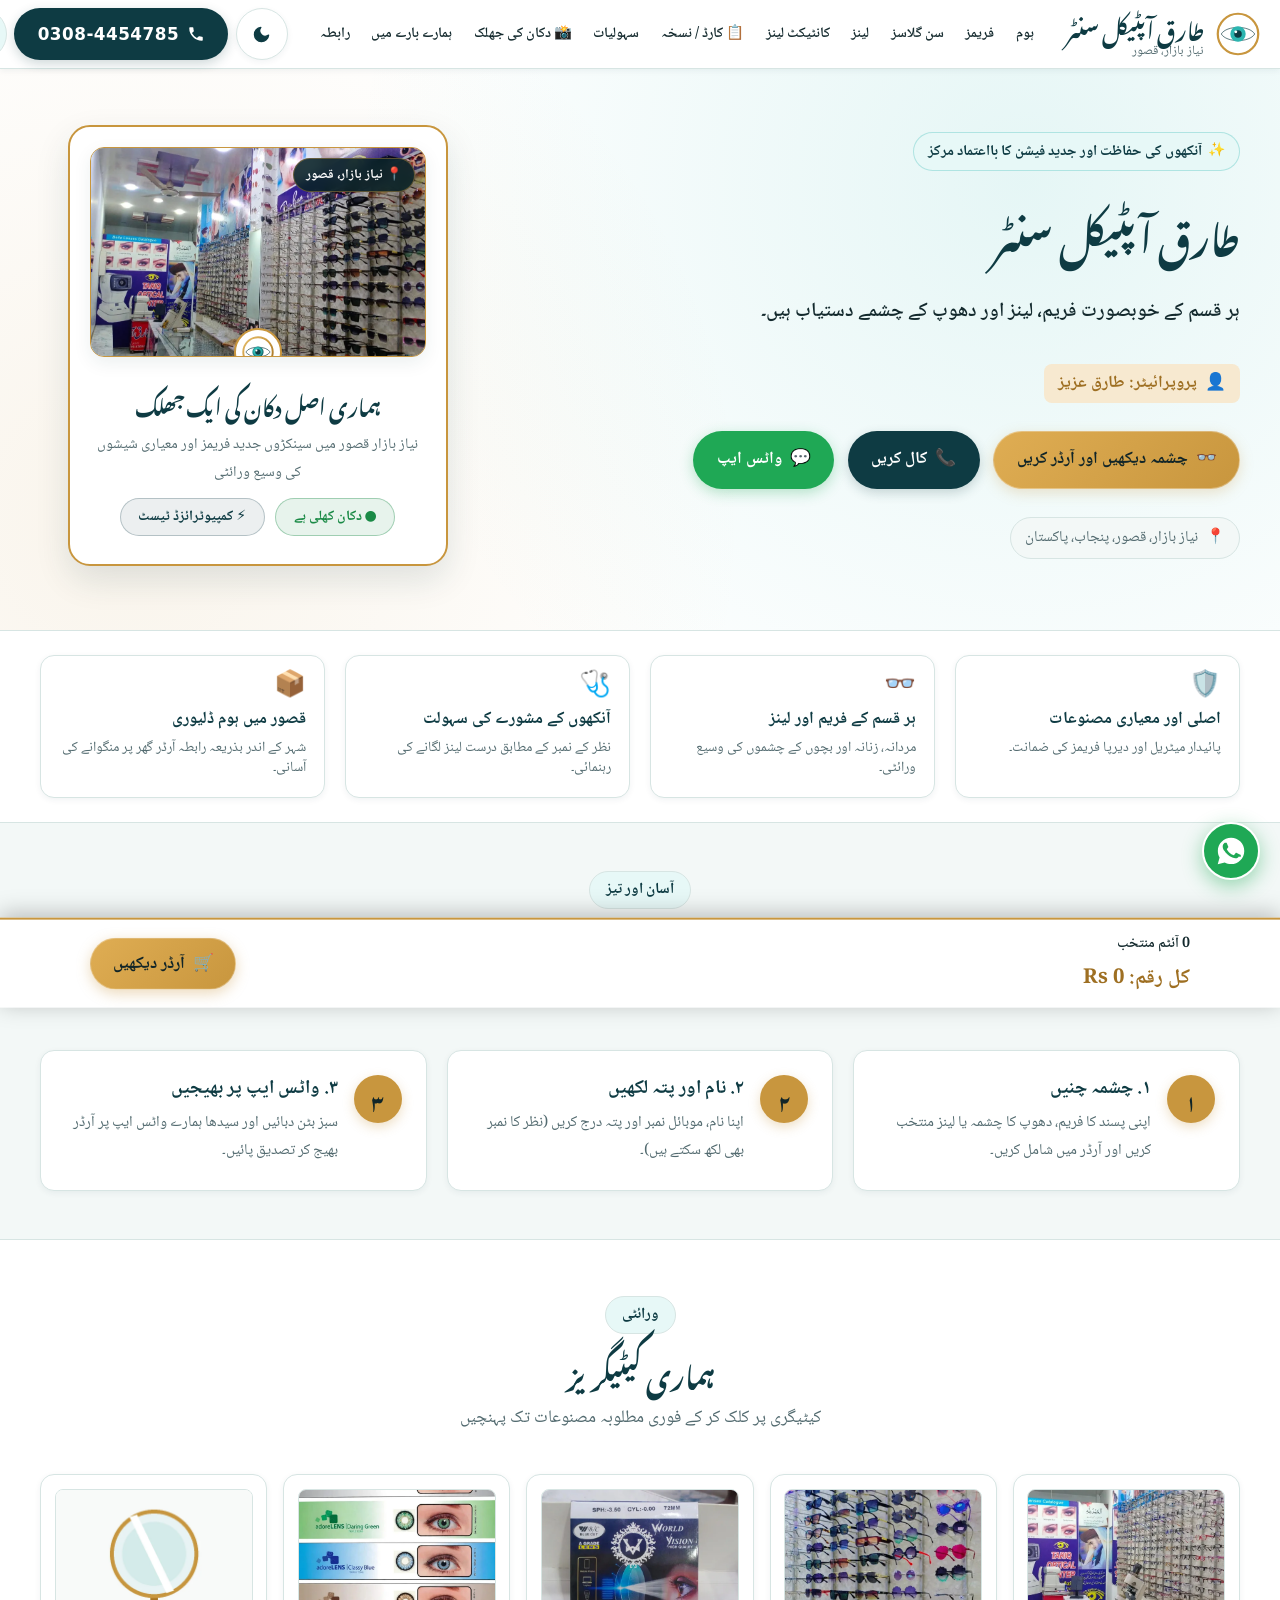
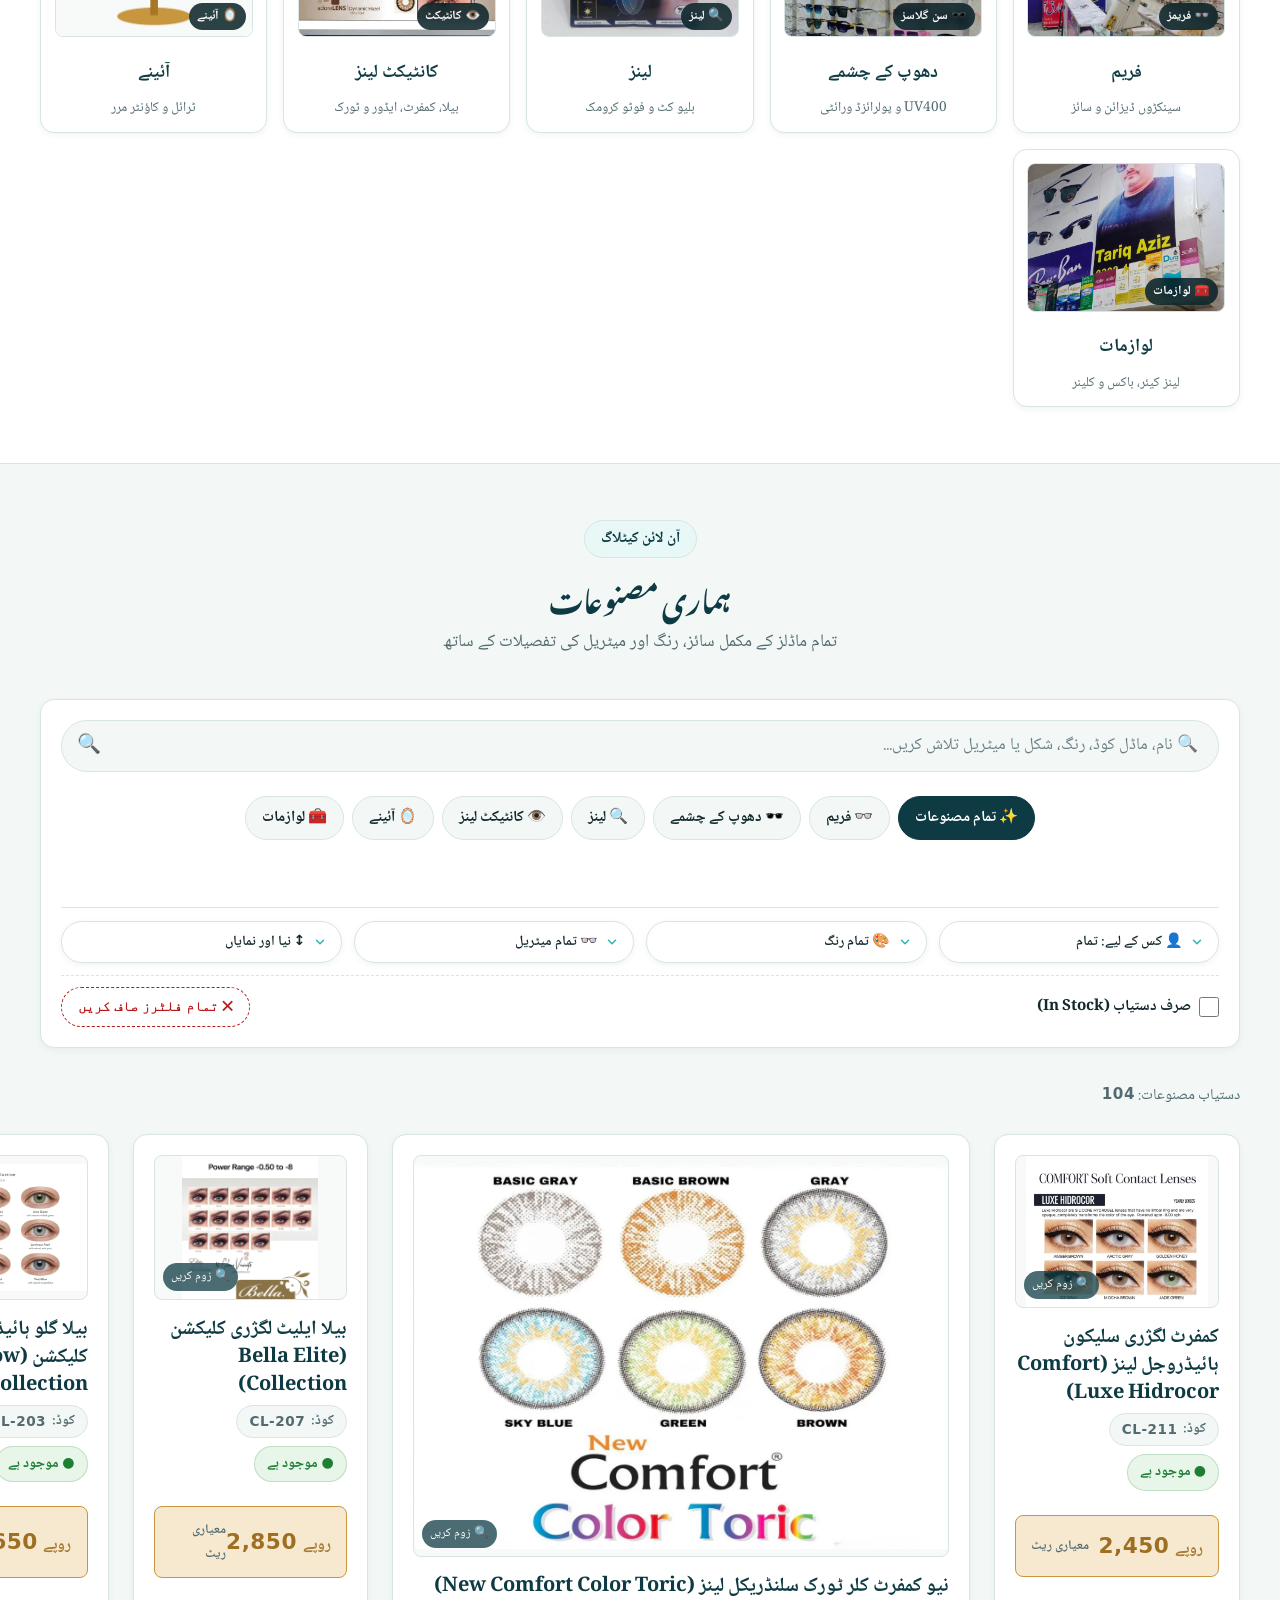
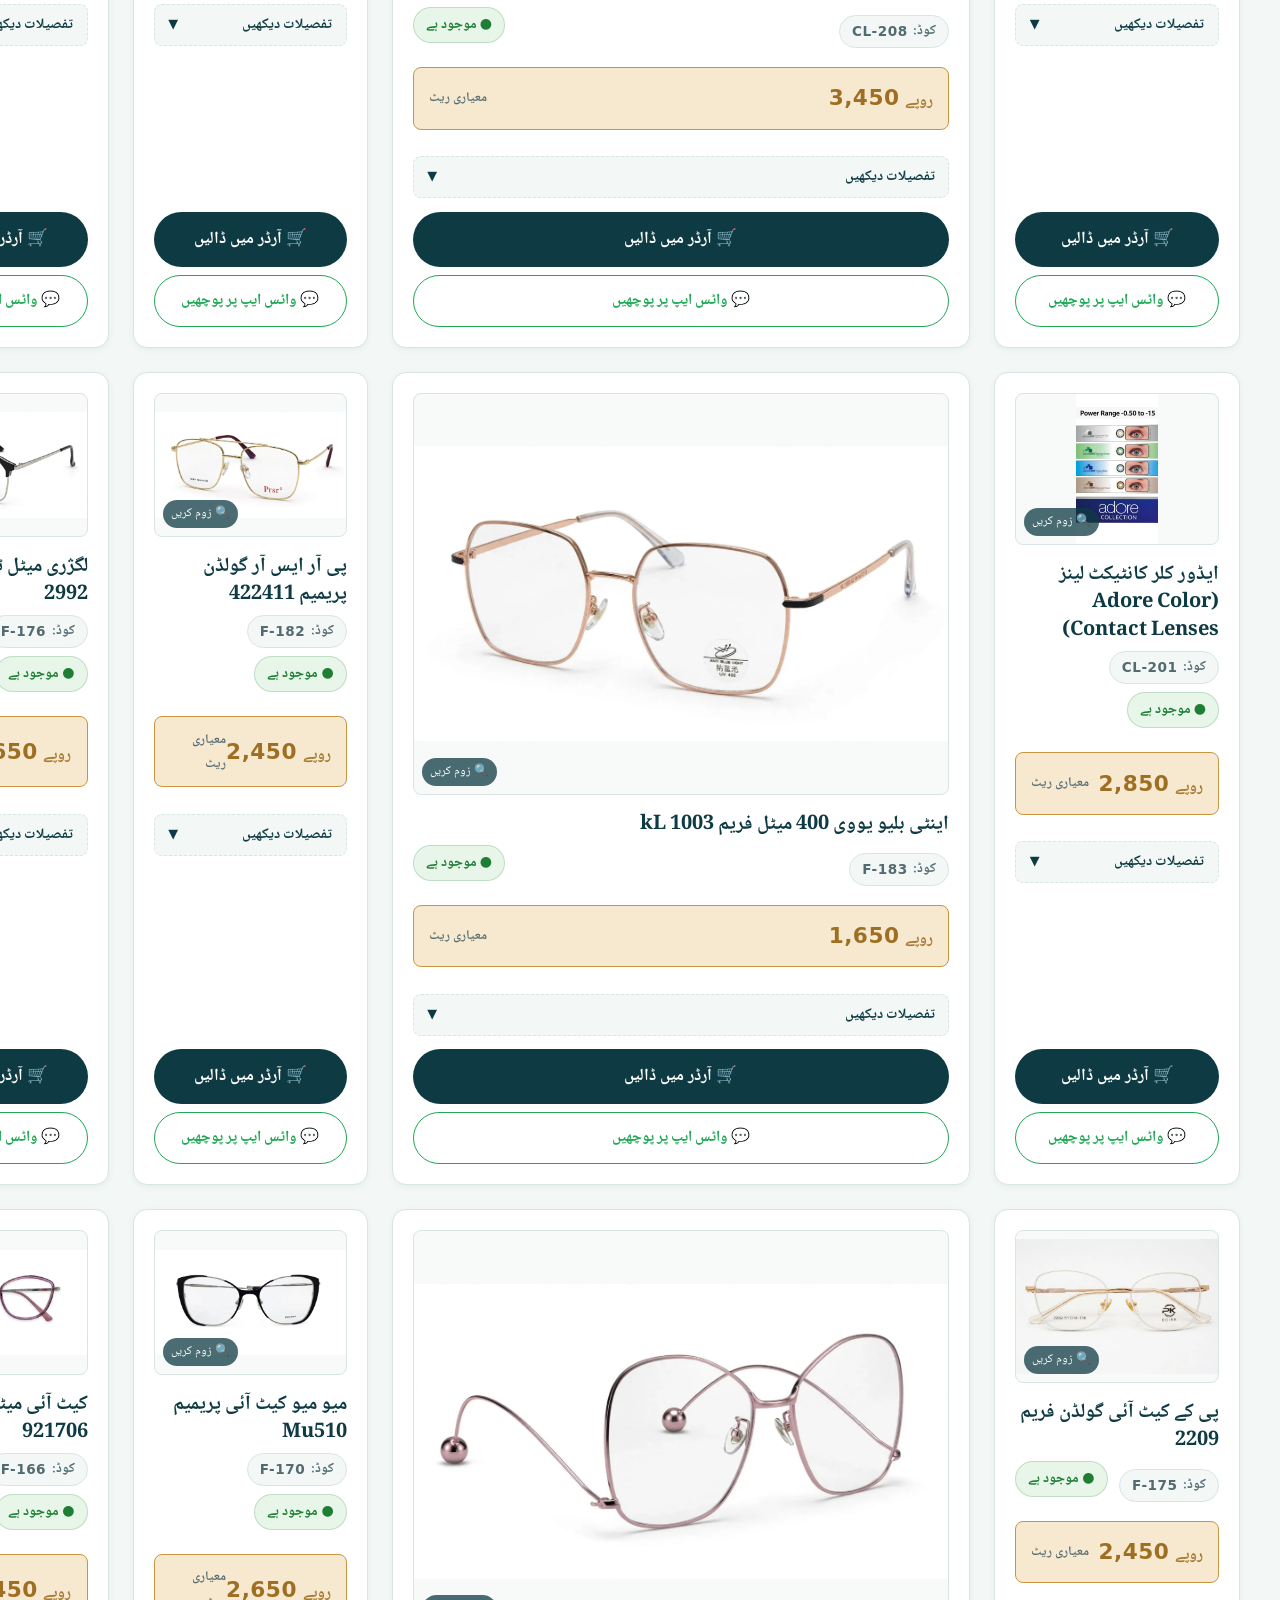
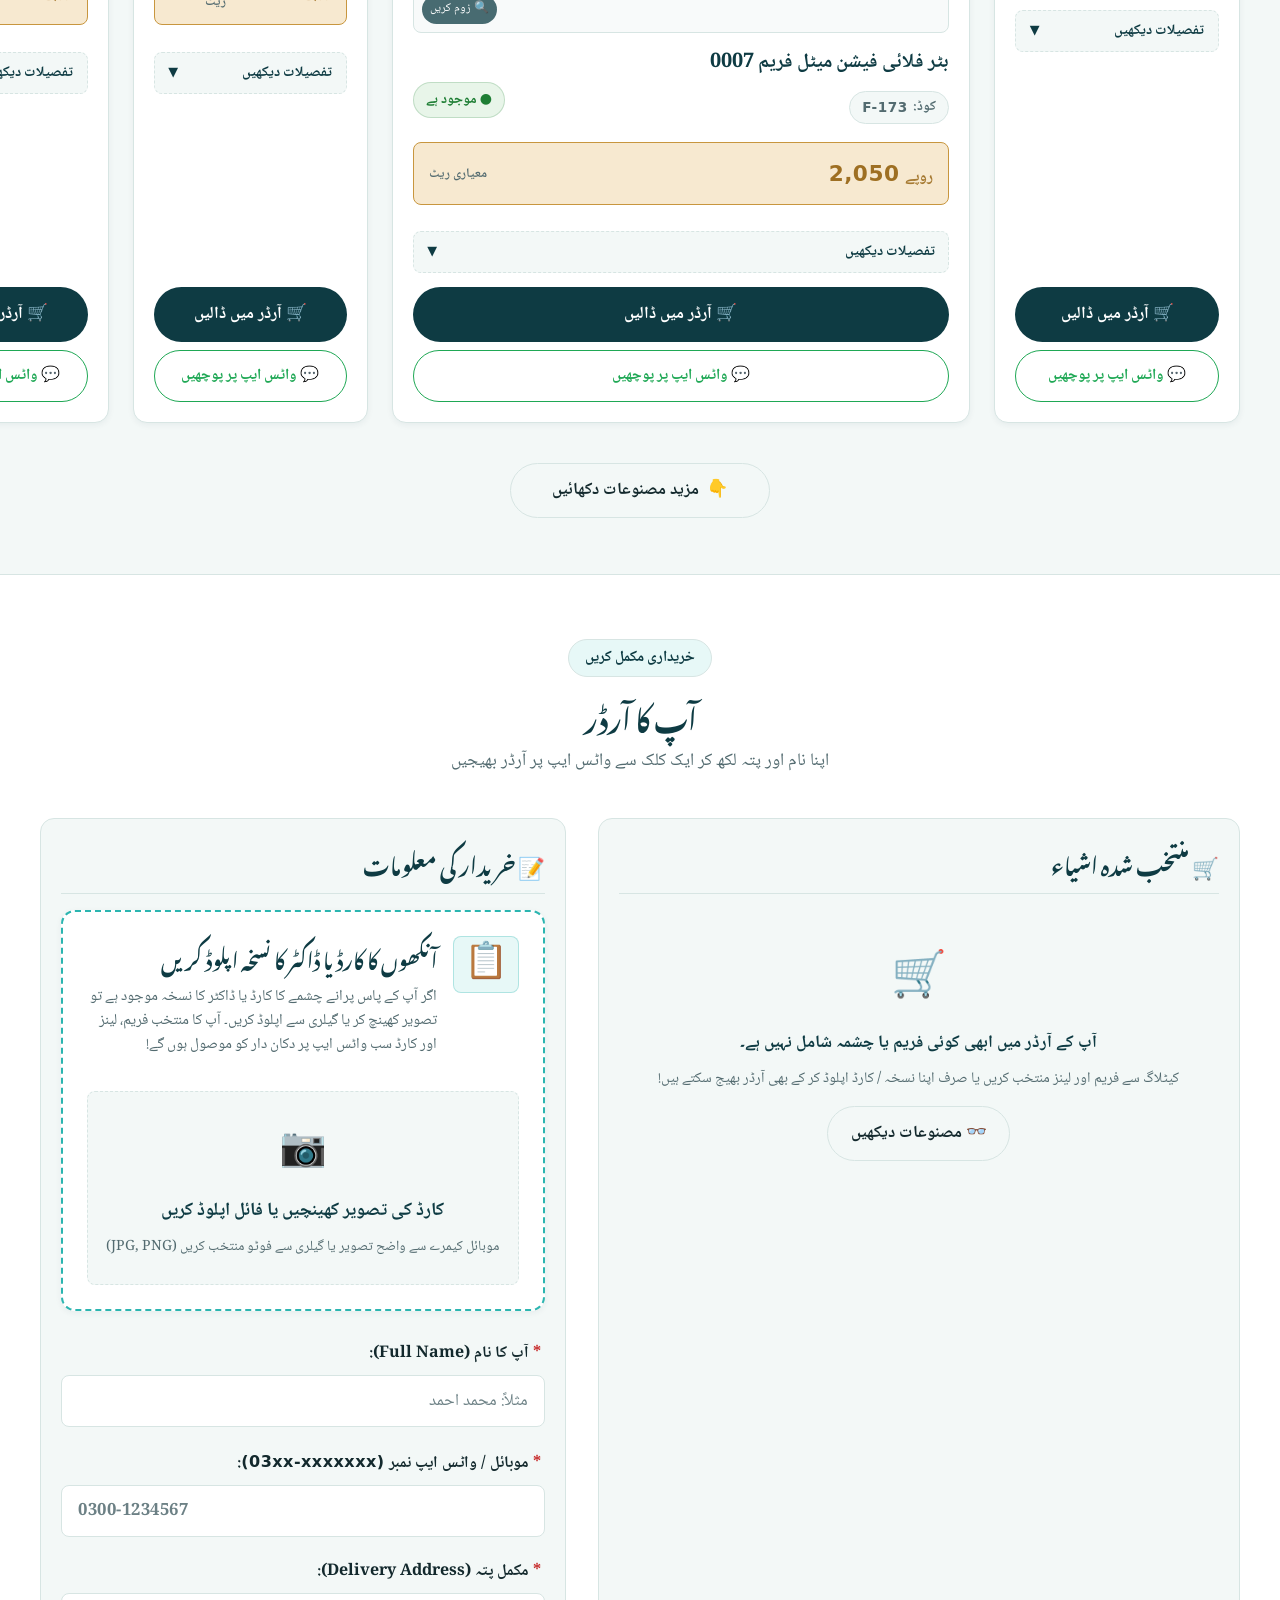
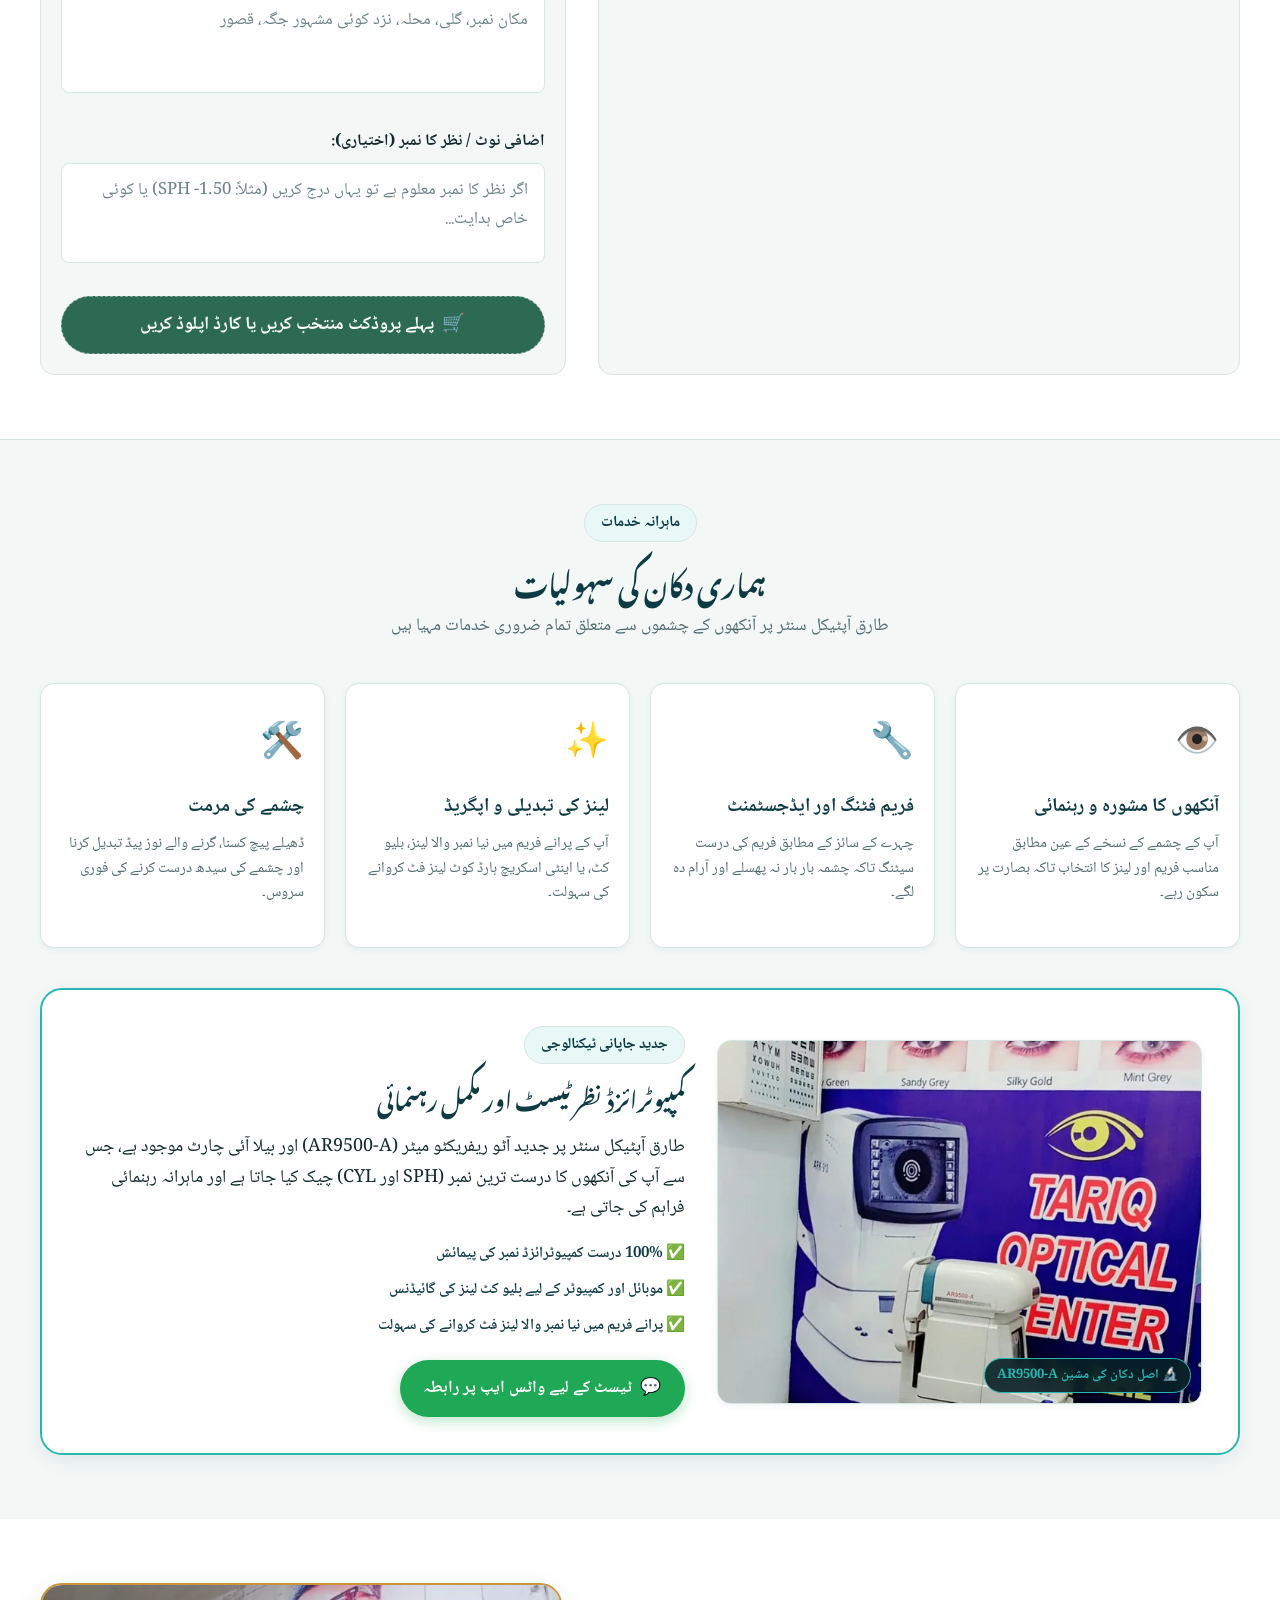
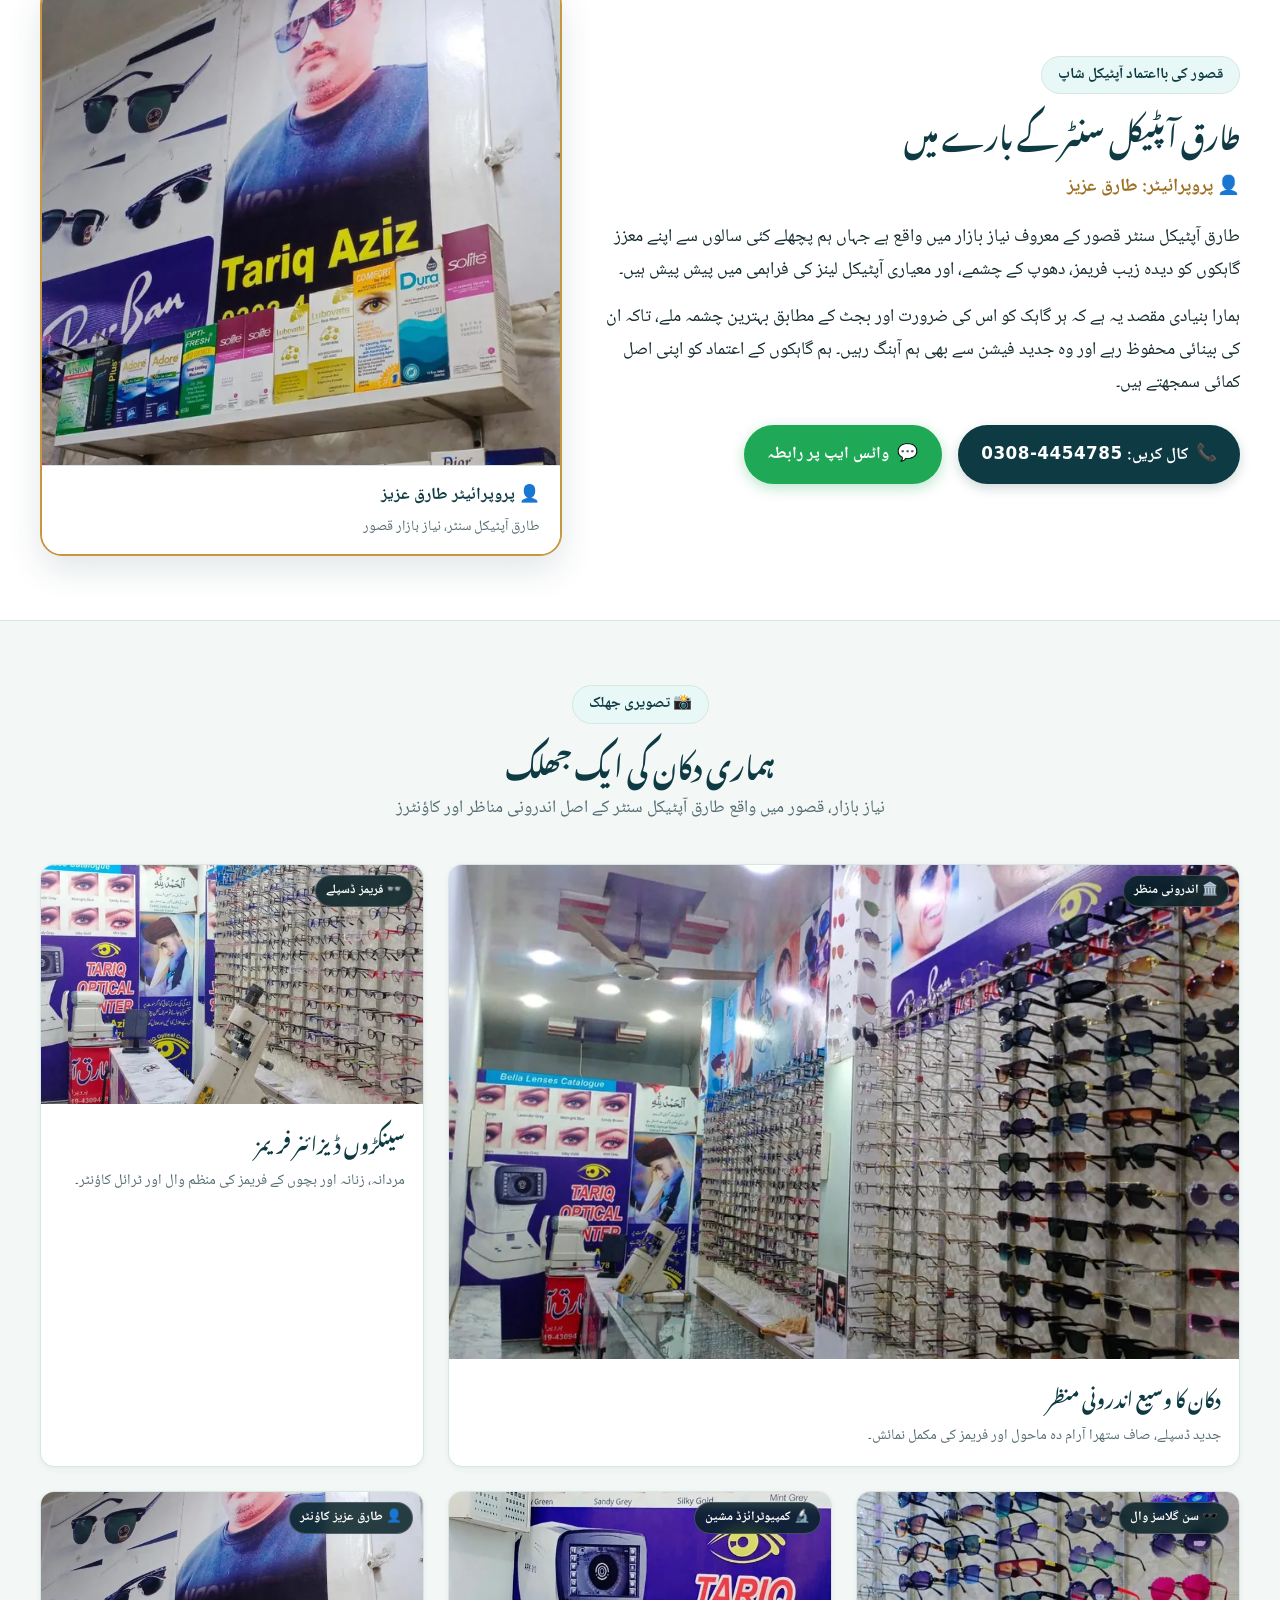
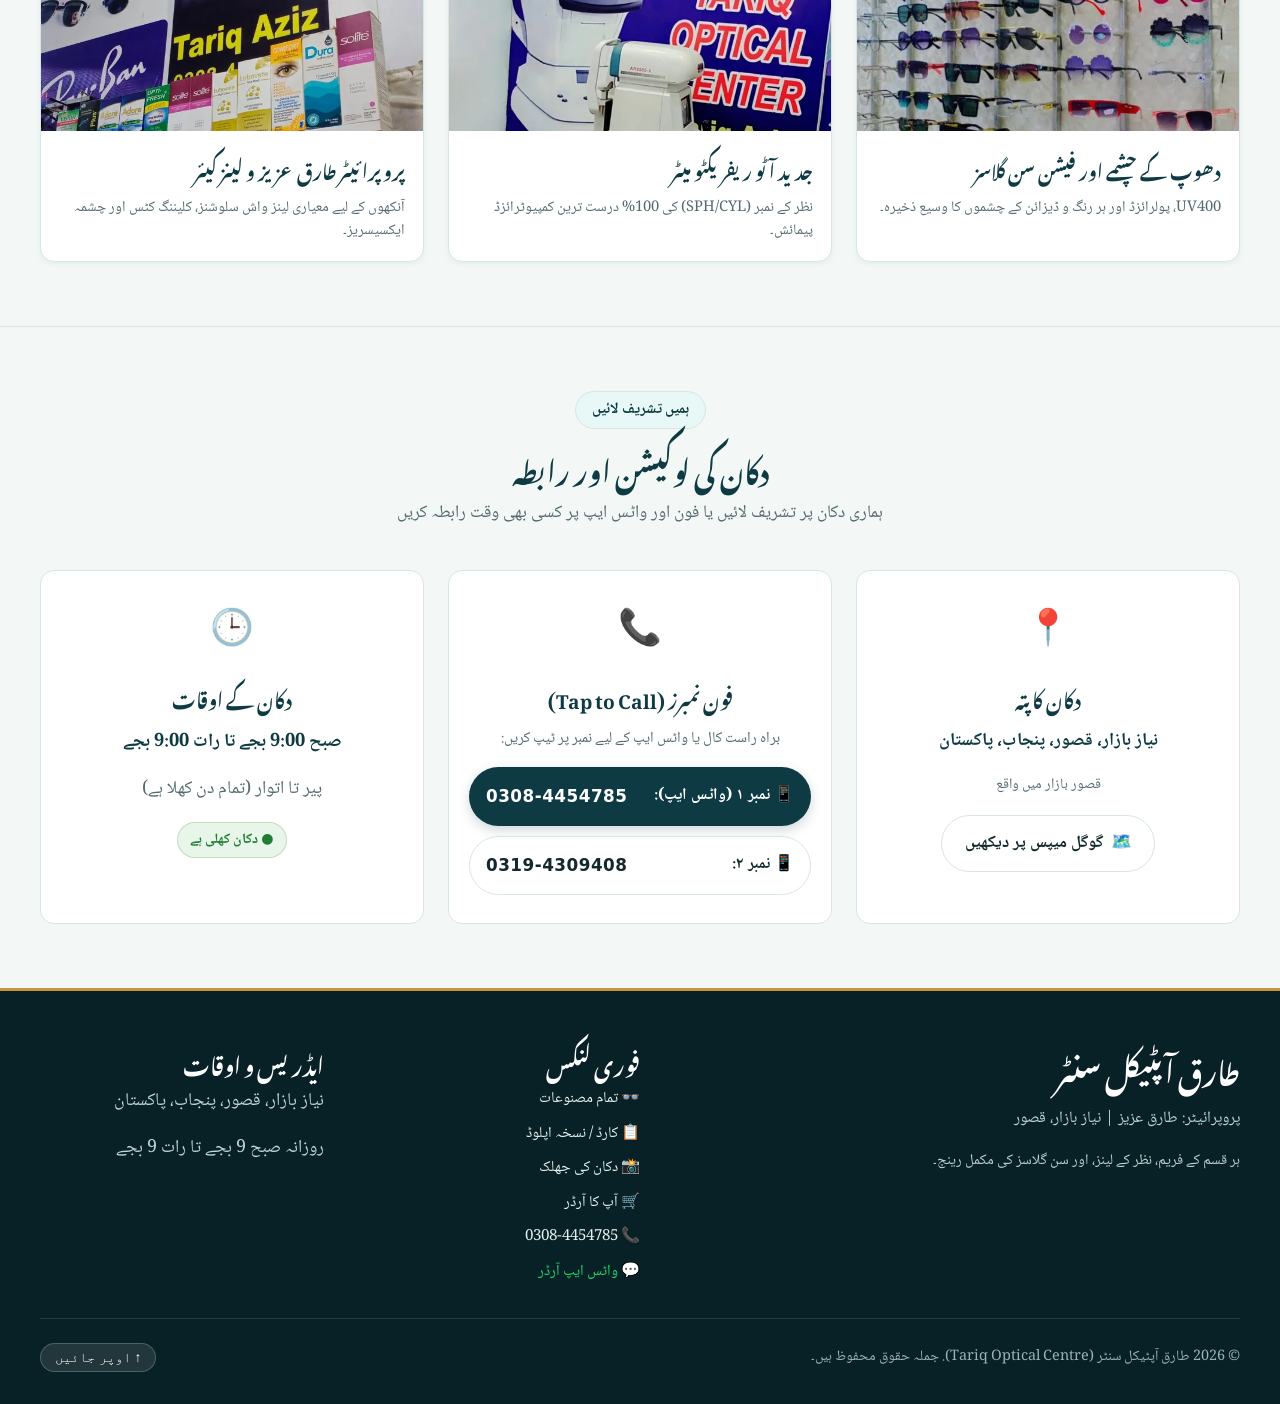
==== commit cd9bbc0e: "Add contact power lenses category (11 models, 7 subcategories, full filters) and fix mobile layout/d" ====
--- a/index.html
+++ b/index.html
@@ -40,7 +40,7 @@
   </noscript>
 
   <!-- Main Stylesheet (Cache-Busted) -->
-  <link rel="stylesheet" href="css/styles.css?v=20261104_2340" />
+  <link rel="stylesheet" href="css/styles.css?v=20261120_1050" />
 
   <!-- LocalBusiness JSON-LD Schema -->
   <script type="application/ld+json">
@@ -91,8 +91,8 @@
   </script>
 
   <!-- Defer Application Scripts (Cache-Busted) -->
-  <script src="js/config.js?v=20261104_2310" defer></script>
-  <script src="js/app.js?v=20261111_2216" defer></script>
+  <script src="js/config.js?v=20261120_1050" defer></script>
+  <script src="js/app.js?v=20261120_1050" defer></script>
 </head>
 <body>
 
@@ -124,6 +124,7 @@
         <a href="#browse-section" class="nav-link" data-cat="frame">فریمز</a>
         <a href="#browse-section" class="nav-link" data-cat="sun">سن گلاسز</a>
         <a href="#browse-section" class="nav-link" data-cat="lens">لینز</a>
+        <a href="#browse-section" class="nav-link" data-cat="contact">کانٹیکٹ لینز</a>
         <a href="#prescription-card-box" class="nav-link">
           <span>📋</span> کارڈ / نسخہ
         </a>
@@ -209,6 +210,7 @@
       <a href="#browse-section" class="drawer-link" data-cat="frame"><span class="drawer-icon">👓</span> <span>نظر کے فریمز</span></a>
       <a href="#browse-section" class="drawer-link" data-cat="sun"><span class="drawer-icon">🕶️</span> <span>دھوپ کے چشمے</span></a>
       <a href="#browse-section" class="drawer-link" data-cat="lens"><span class="drawer-icon">🔬</span> <span>آپٹیکل لینز</span></a>
+      <a href="#browse-section" class="drawer-link" data-cat="contact"><span class="drawer-icon">👁️</span> <span>کانٹیکٹ لینز</span></a>
       <a href="#prescription-card-box" class="drawer-link drawer-link-highlight"><span class="drawer-icon">📋</span> <span>آنکھوں کا کارڈ یا نسخہ</span></a>
       <a href="#gallery-section" class="drawer-link"><span class="drawer-icon">📸</span> <span>دکان کی تصویری جھلک</span></a>
       <a href="#services-section" class="drawer-link"><span class="drawer-icon">🛠️</span> <span>ہماری سہولیات و مرمت</span></a>
@@ -421,6 +423,15 @@
             <span class="cat-tile-sub">بلیو کٹ و فوٹو کرومک</span>
           </a>
 
+          <a href="#browse-section" class="cat-tile-card" data-cat-target="contact">
+            <div class="cat-tile-thumb-wrap">
+              <img src="images/contactpowerlenses/1st.webp" alt="کانٹیکٹ لینز ورائٹی" loading="lazy" decoding="async" width="180" height="135" class="cat-tile-img" />
+              <span class="cat-tile-badge">👁️ کانٹیکٹ</span>
+            </div>
+            <span class="cat-tile-title">کانٹیکٹ لینز</span>
+            <span class="cat-tile-sub">بیلا، کمفرٹ، ایڈور و ٹورک</span>
+          </a>
+
           <a href="#browse-section" class="cat-tile-card" data-cat-target="mirror">
             <div class="cat-tile-thumb-wrap">
               <img src="images/mirrors/sample-counter-mirror.webp" alt="ٹرائل و کاؤنٹر آئینے" loading="lazy" decoding="async" width="180" height="135" class="cat-tile-img" />
--- a/css/styles.css
+++ b/css/styles.css
@@ -167,7 +167,7 @@
 }
 
 body.cart-active {
-  padding-bottom: calc(85px + env(safe-area-inset-bottom));
+  padding-bottom: calc(var(--cart-bar-height, 90px) + 30px + env(safe-area-inset-bottom));
 }
 
 /* Nastaliq Headings with generous line-height to completely avoid glyph clipping */
@@ -2638,6 +2638,7 @@
   position: sticky;
   top: 0;
   z-index: 20;
+  flex-shrink: 0;
 }
 
 .drawer-brand .brand-title {
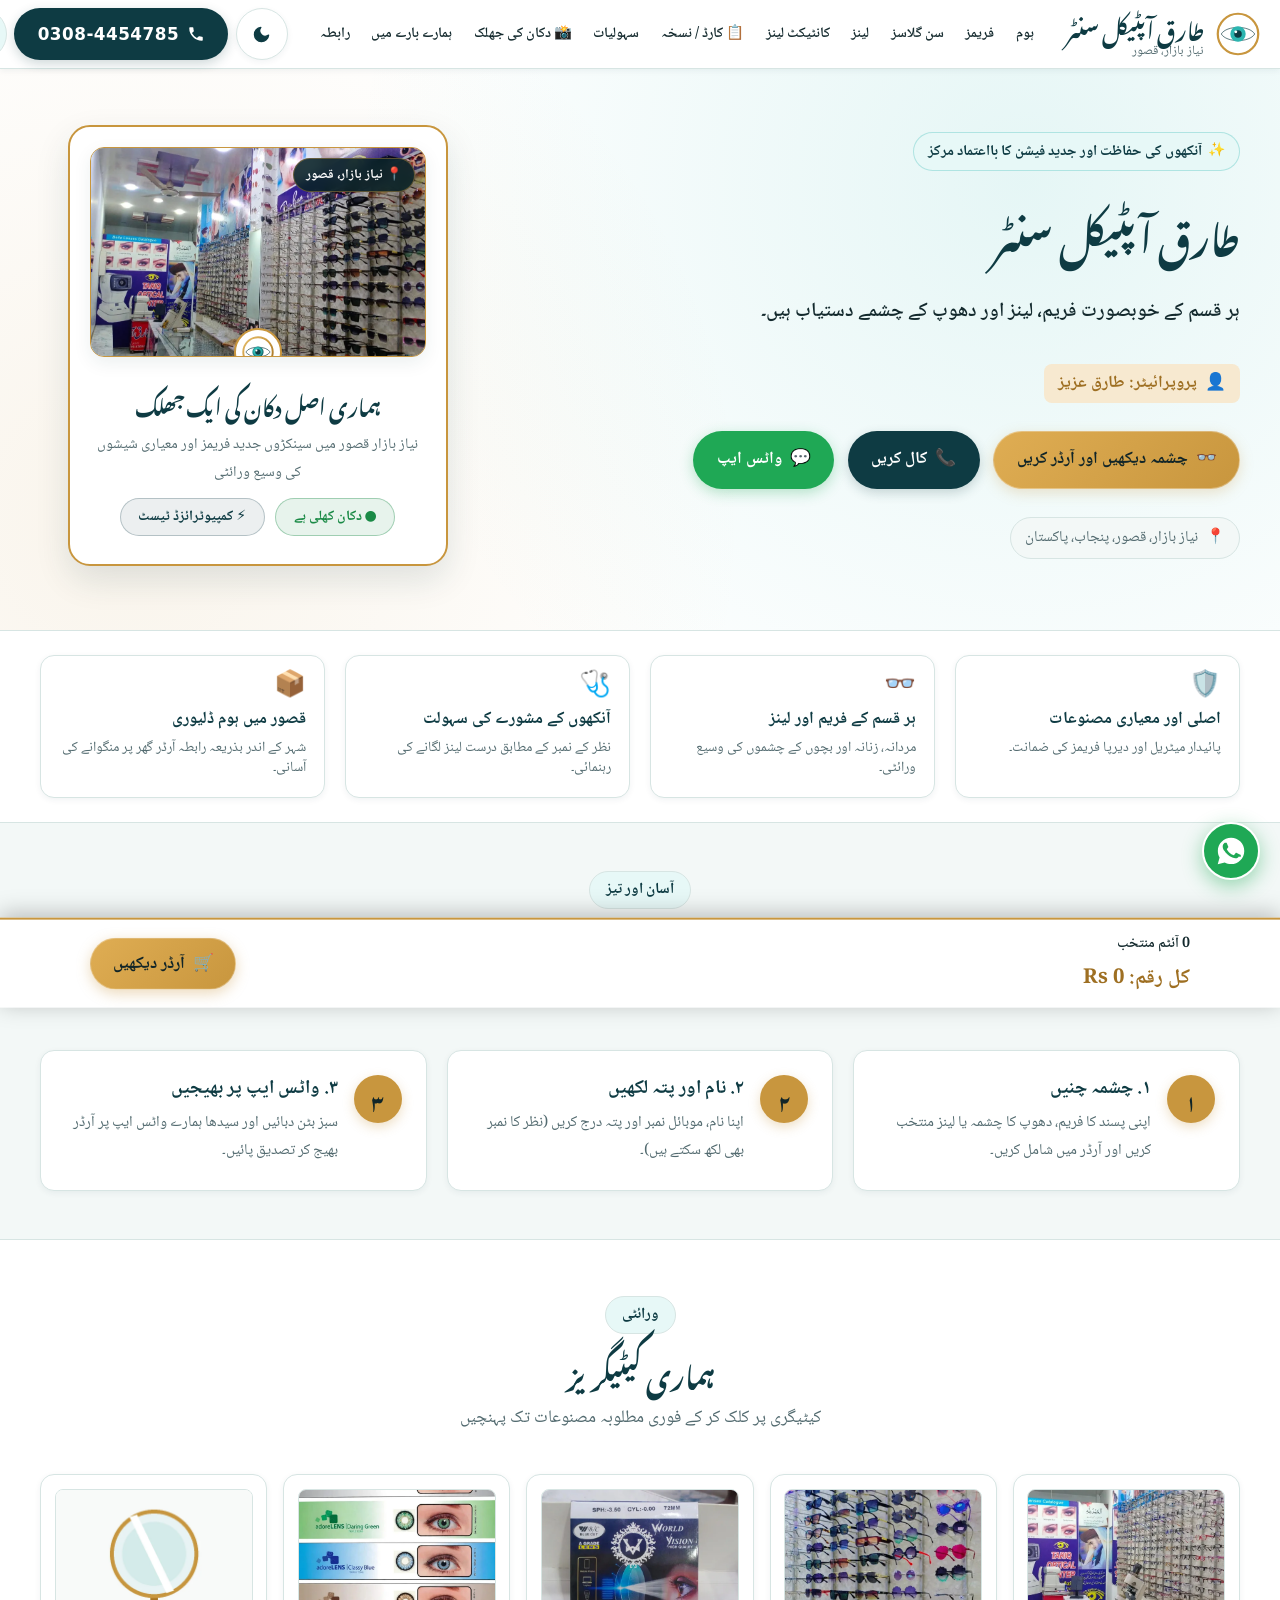
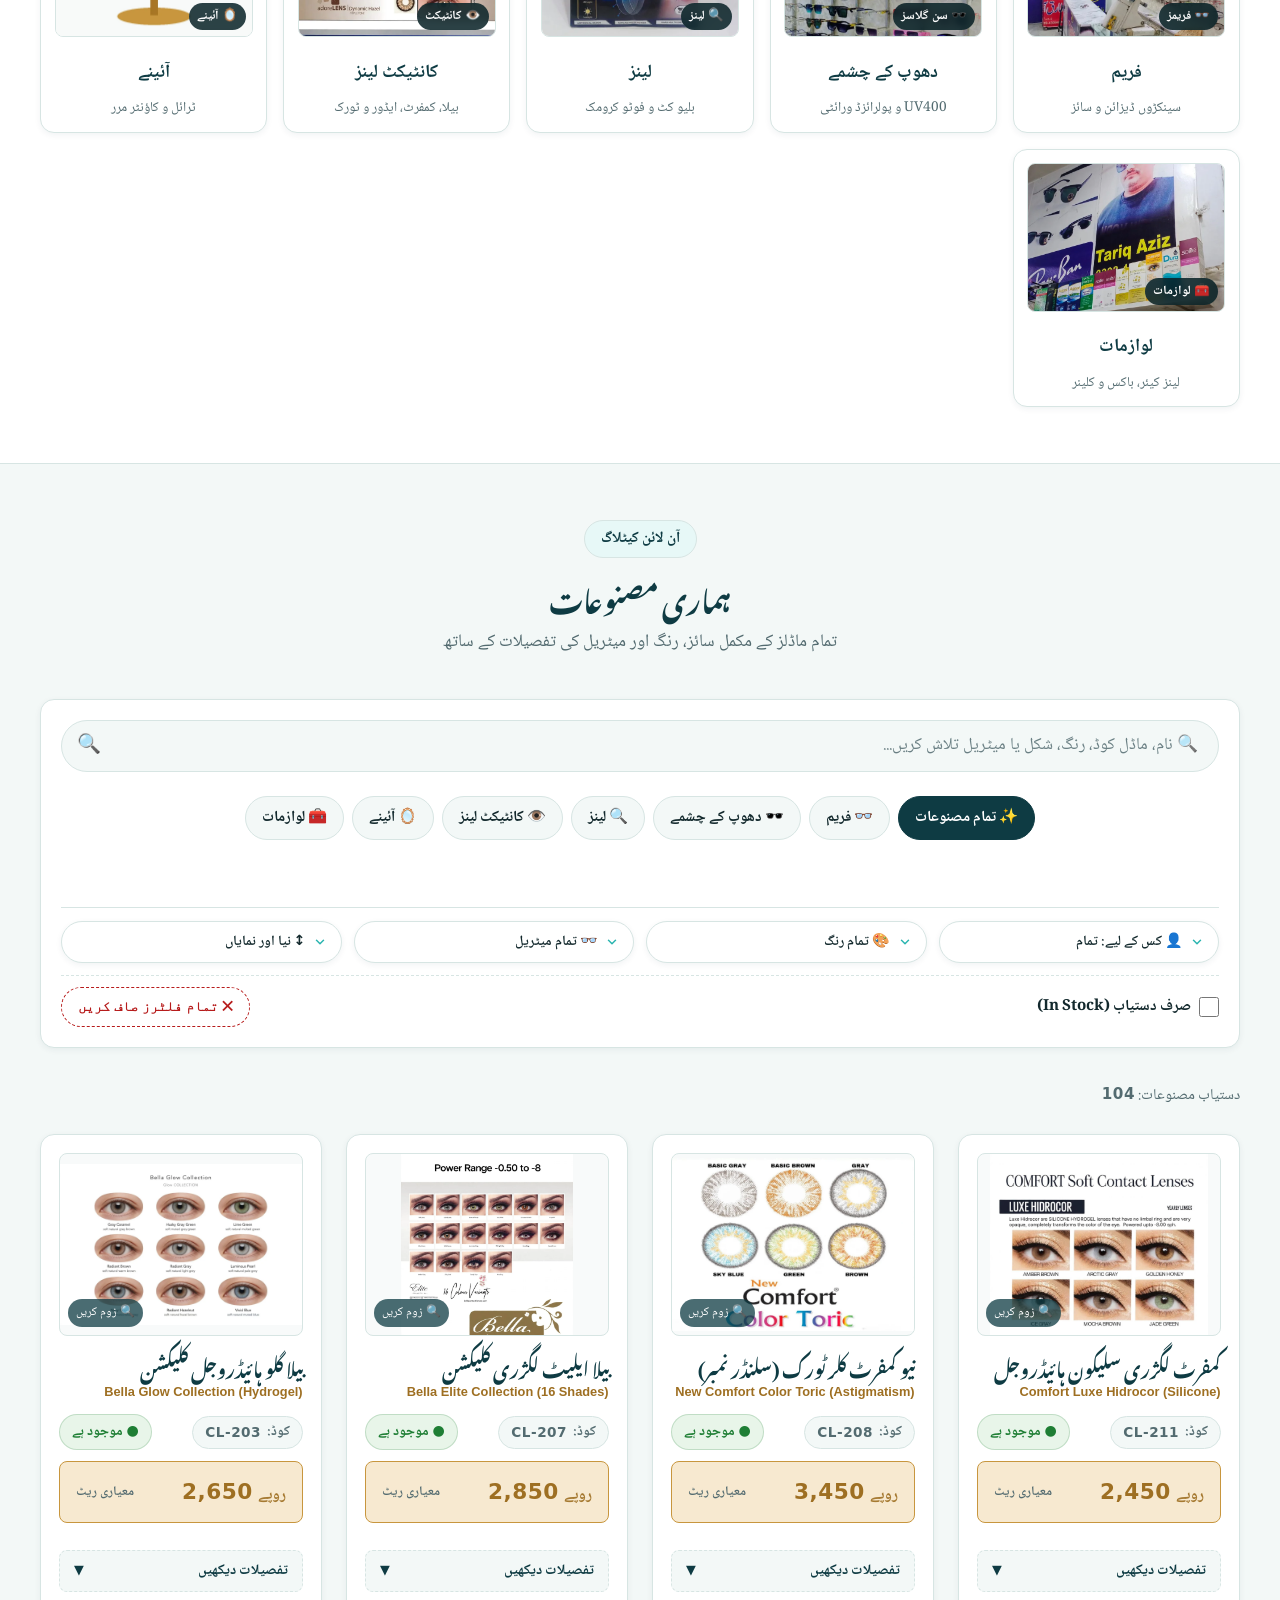
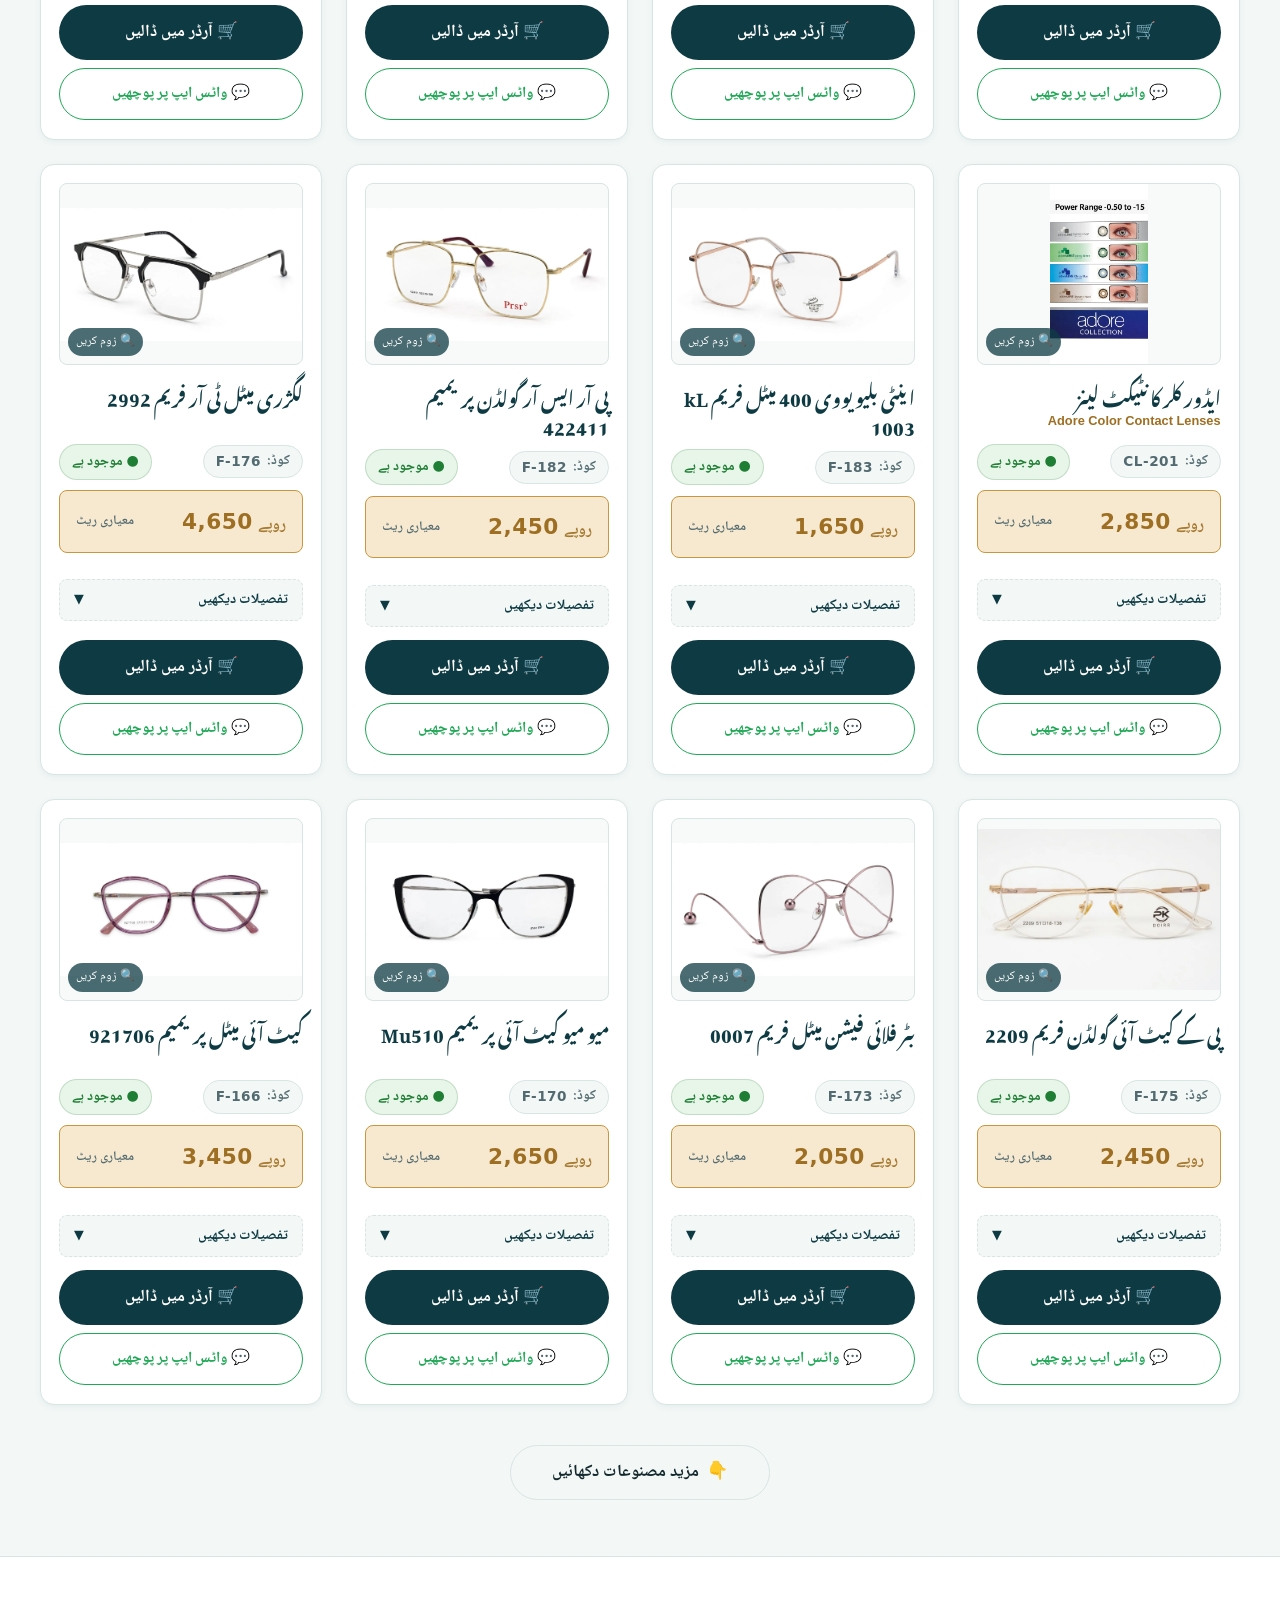
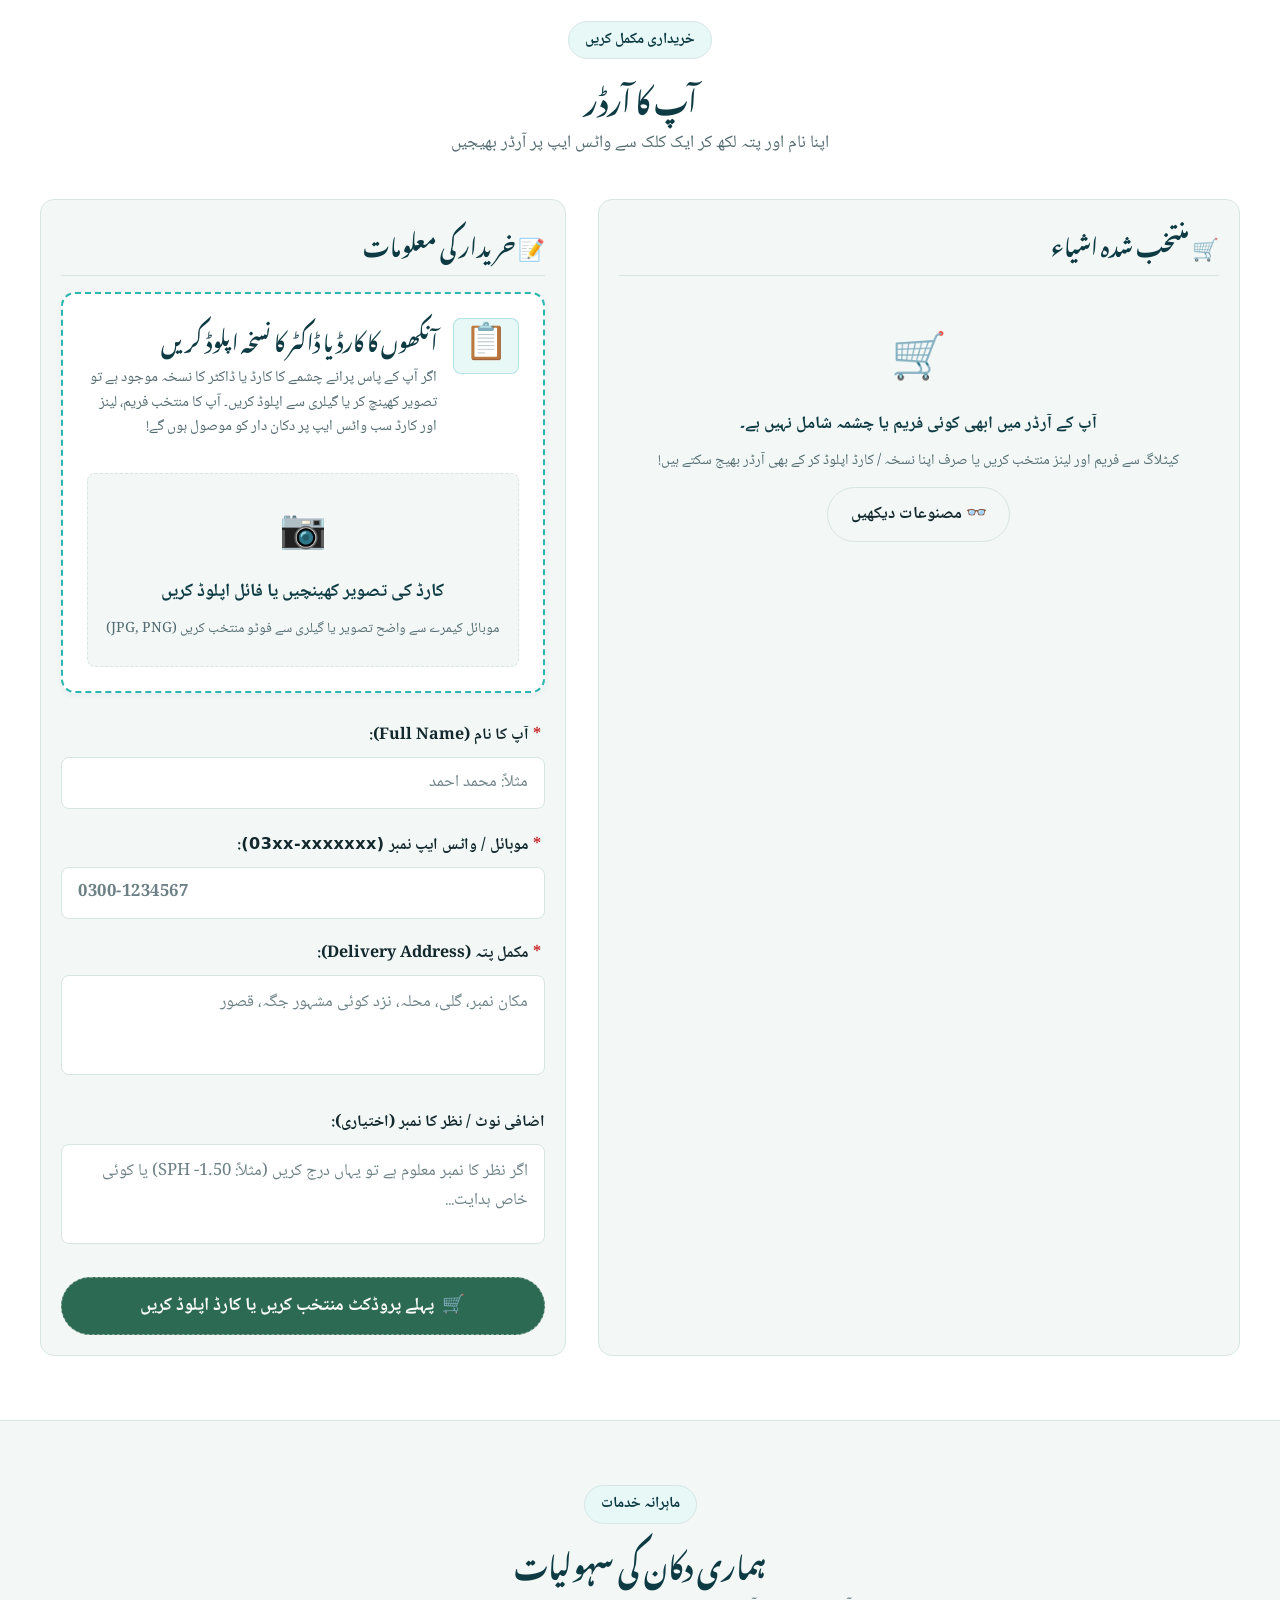
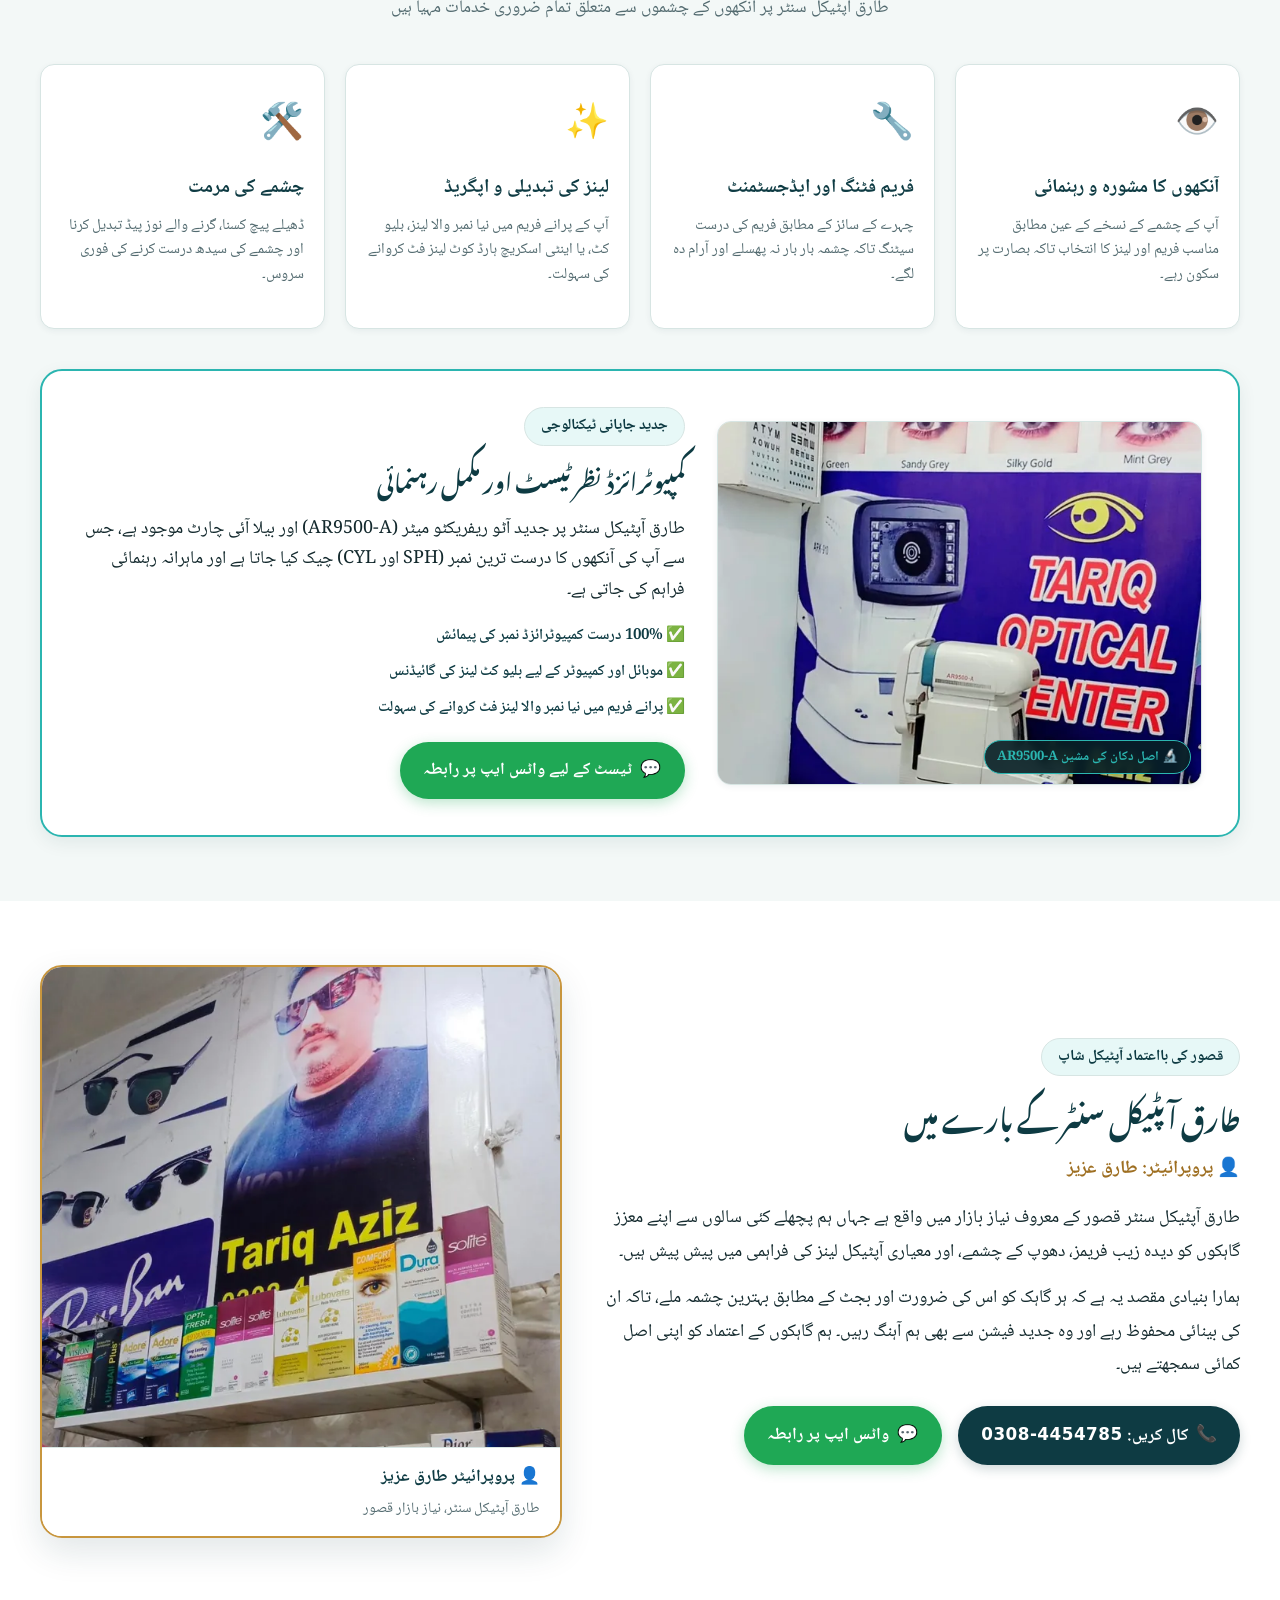
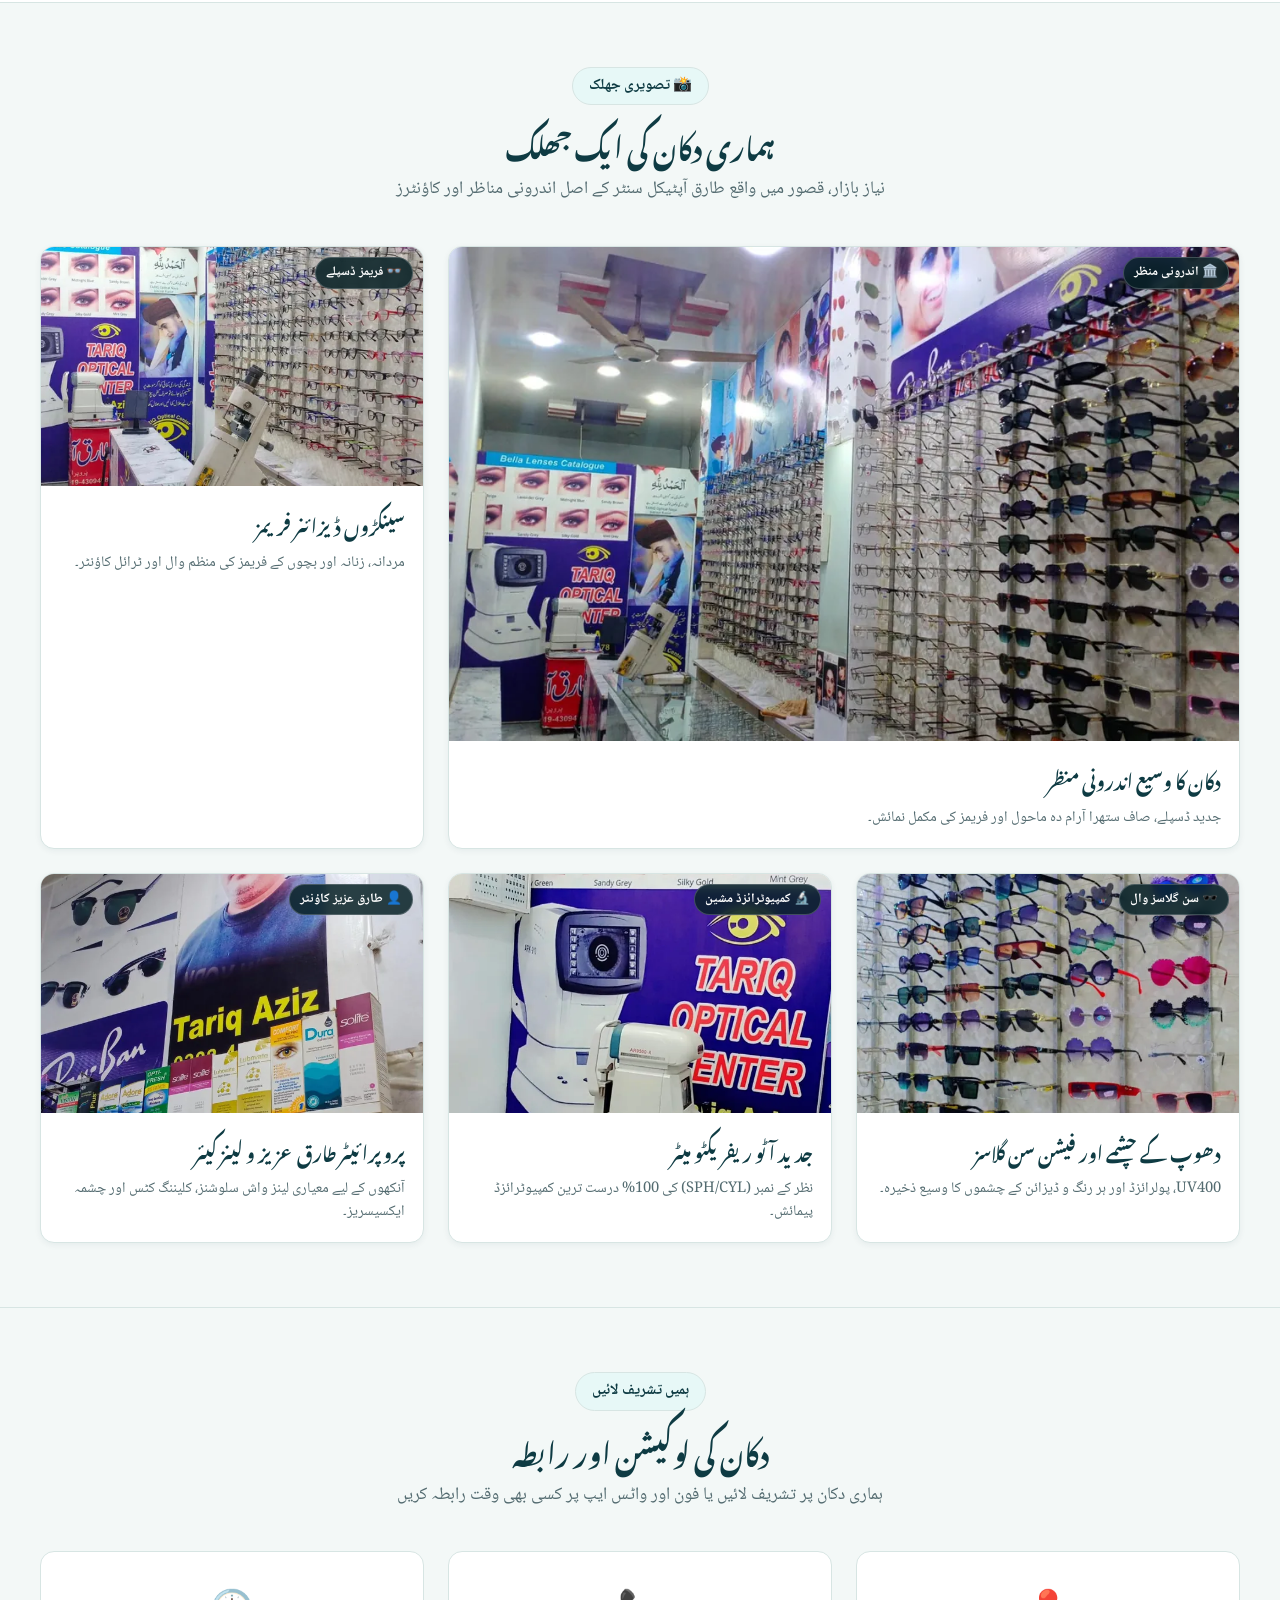
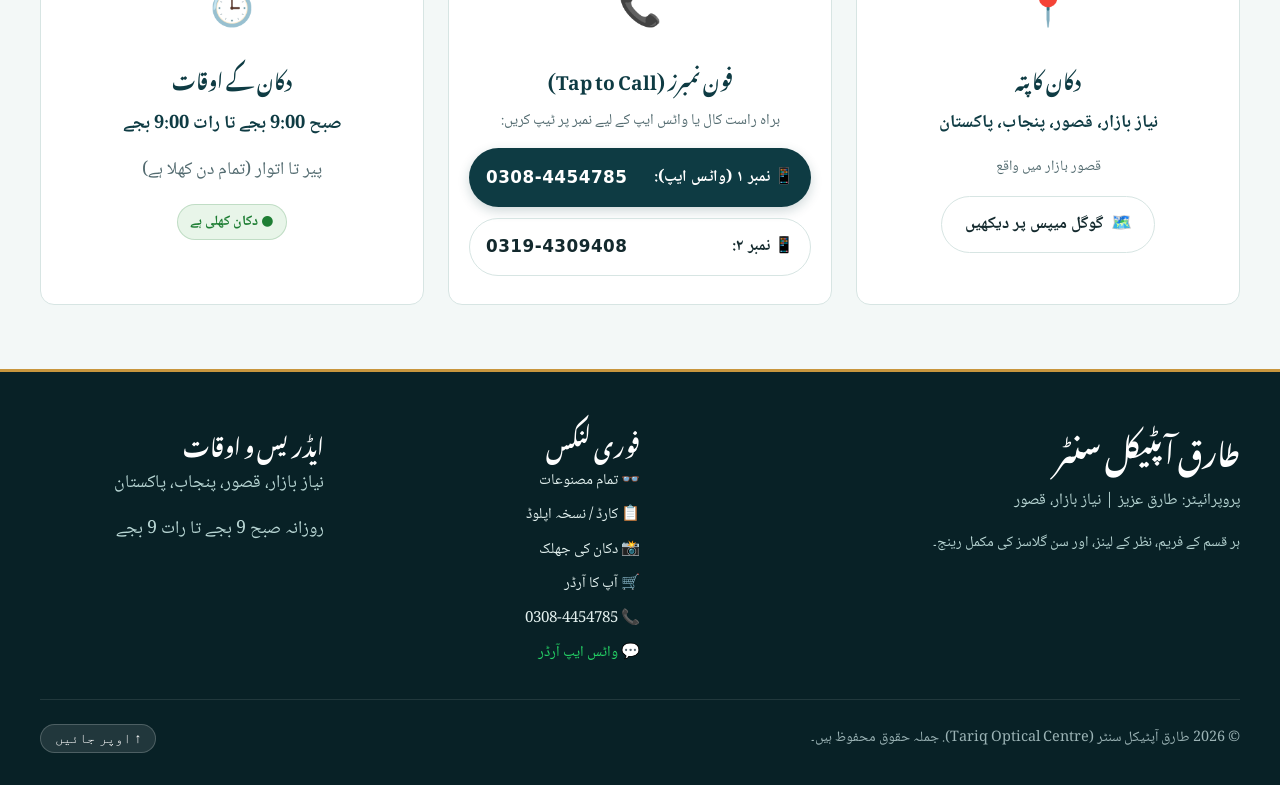
==== commit 39aa8e6c: "Fix grid column alignment and text wrapping: use minmax(0,1fr), eliminate BiDi parenthesis wrapping " ====
--- a/index.html
+++ b/index.html
@@ -40,7 +40,7 @@
   </noscript>
 
   <!-- Main Stylesheet (Cache-Busted) -->
-  <link rel="stylesheet" href="css/styles.css?v=20261120_1050" />
+  <link rel="stylesheet" href="css/styles.css?v=20261120_1510" />
 
   <!-- LocalBusiness JSON-LD Schema -->
   <script type="application/ld+json">
@@ -91,8 +91,8 @@
   </script>
 
   <!-- Defer Application Scripts (Cache-Busted) -->
-  <script src="js/config.js?v=20261120_1050" defer></script>
-  <script src="js/app.js?v=20261120_1050" defer></script>
+  <script src="js/config.js?v=20261120_1510" defer></script>
+  <script src="js/app.js?v=20261120_1510" defer></script>
 </head>
 <body>
 
--- a/css/styles.css
+++ b/css/styles.css
@@ -1123,23 +1123,24 @@
   display: grid;
   grid-template-columns: 1fr;
   gap: 1.5rem;
+  margin-bottom: 2.5rem;
 }
 
 @media (min-width: 600px) {
   .product-grid {
-    grid-template-columns: repeat(2, 1fr);
+    grid-template-columns: repeat(2, minmax(0, 1fr));
   }
 }
 
 @media (min-width: 1024px) {
   .product-grid {
-    grid-template-columns: repeat(3, 1fr);
+    grid-template-columns: repeat(3, minmax(0, 1fr));
   }
 }
 
 @media (min-width: 1200px) {
   .product-grid {
-    grid-template-columns: repeat(4, 1fr);
+    grid-template-columns: repeat(4, minmax(0, 1fr));
   }
 }
 
@@ -1148,12 +1149,20 @@
   background: var(--card);
   border: 1.5px solid var(--line);
   border-radius: var(--radius-md);
-  padding: 1.25rem;
+  padding: 1.15rem;
   box-shadow: var(--shadow-sm);
   display: flex;
   flex-direction: column;
+  justify-content: flex-start;
   transition: transform 0.2s ease, box-shadow 0.2s ease, border-color 0.2s ease;
   position: relative;
+  min-width: 0;
+  max-width: 100%;
+  width: 100%;
+  box-sizing: border-box;
+  overflow: hidden;
+  word-break: break-word;
+  overflow-wrap: break-word;
 }
 
 .product-card:hover {
@@ -1216,20 +1225,49 @@
 /* b) Product Name */
 .product-name {
   font-family: var(--font-body);
-  font-size: 1.25rem;
-  font-weight: 800;
+  margin-bottom: 0.65rem;
+  cursor: pointer;
+  min-height: 52px;
+  display: flex;
+  flex-direction: column;
+  justify-content: flex-start;
+}
+
+.product-title-urdu {
+  display: block;
+  font-family: var(--font-heading);
+  font-size: 1.16rem;
+  font-weight: 700;
   color: var(--heading);
-  line-height: 1.4;
-  margin-bottom: 0.35rem;
-  cursor: pointer;
-}
-
-[data-theme="dark"] .product-name {
-    color: #FFFFFF;
+  line-height: 1.55;
+  word-break: break-word;
+  overflow-wrap: break-word;
+}
+
+.product-title-en {
+  display: block;
+  font-family: -apple-system, BlinkMacSystemFont, 'Segoe UI', Roboto, sans-serif;
+  font-size: 0.8rem;
+  font-weight: 600;
+  color: var(--brass-dark);
+  direction: ltr;
+  text-align: right;
+  margin-top: 0.2rem;
+  line-height: 1.3;
+  white-space: normal;
+  word-break: break-word;
+}
+
+[data-theme="dark"] .product-title-en {
+  color: var(--brass);
+}
+
+[data-theme="dark"] .product-title-urdu {
+  color: #FFFFFF;
 }
 
 @media (prefers-color-scheme: dark) {
-  :root:not([data-theme="light"]) .product-name {
+  :root:not([data-theme="light"]) .product-title-urdu {
     color: var(--text);
   }
 }
@@ -3477,6 +3515,10 @@
 }
 
 .product-code-tag {
+  margin-bottom: 0 !important;
+}
+
+.product-badge-row .availability-badge {
   margin-bottom: 0 !important;
 }
 
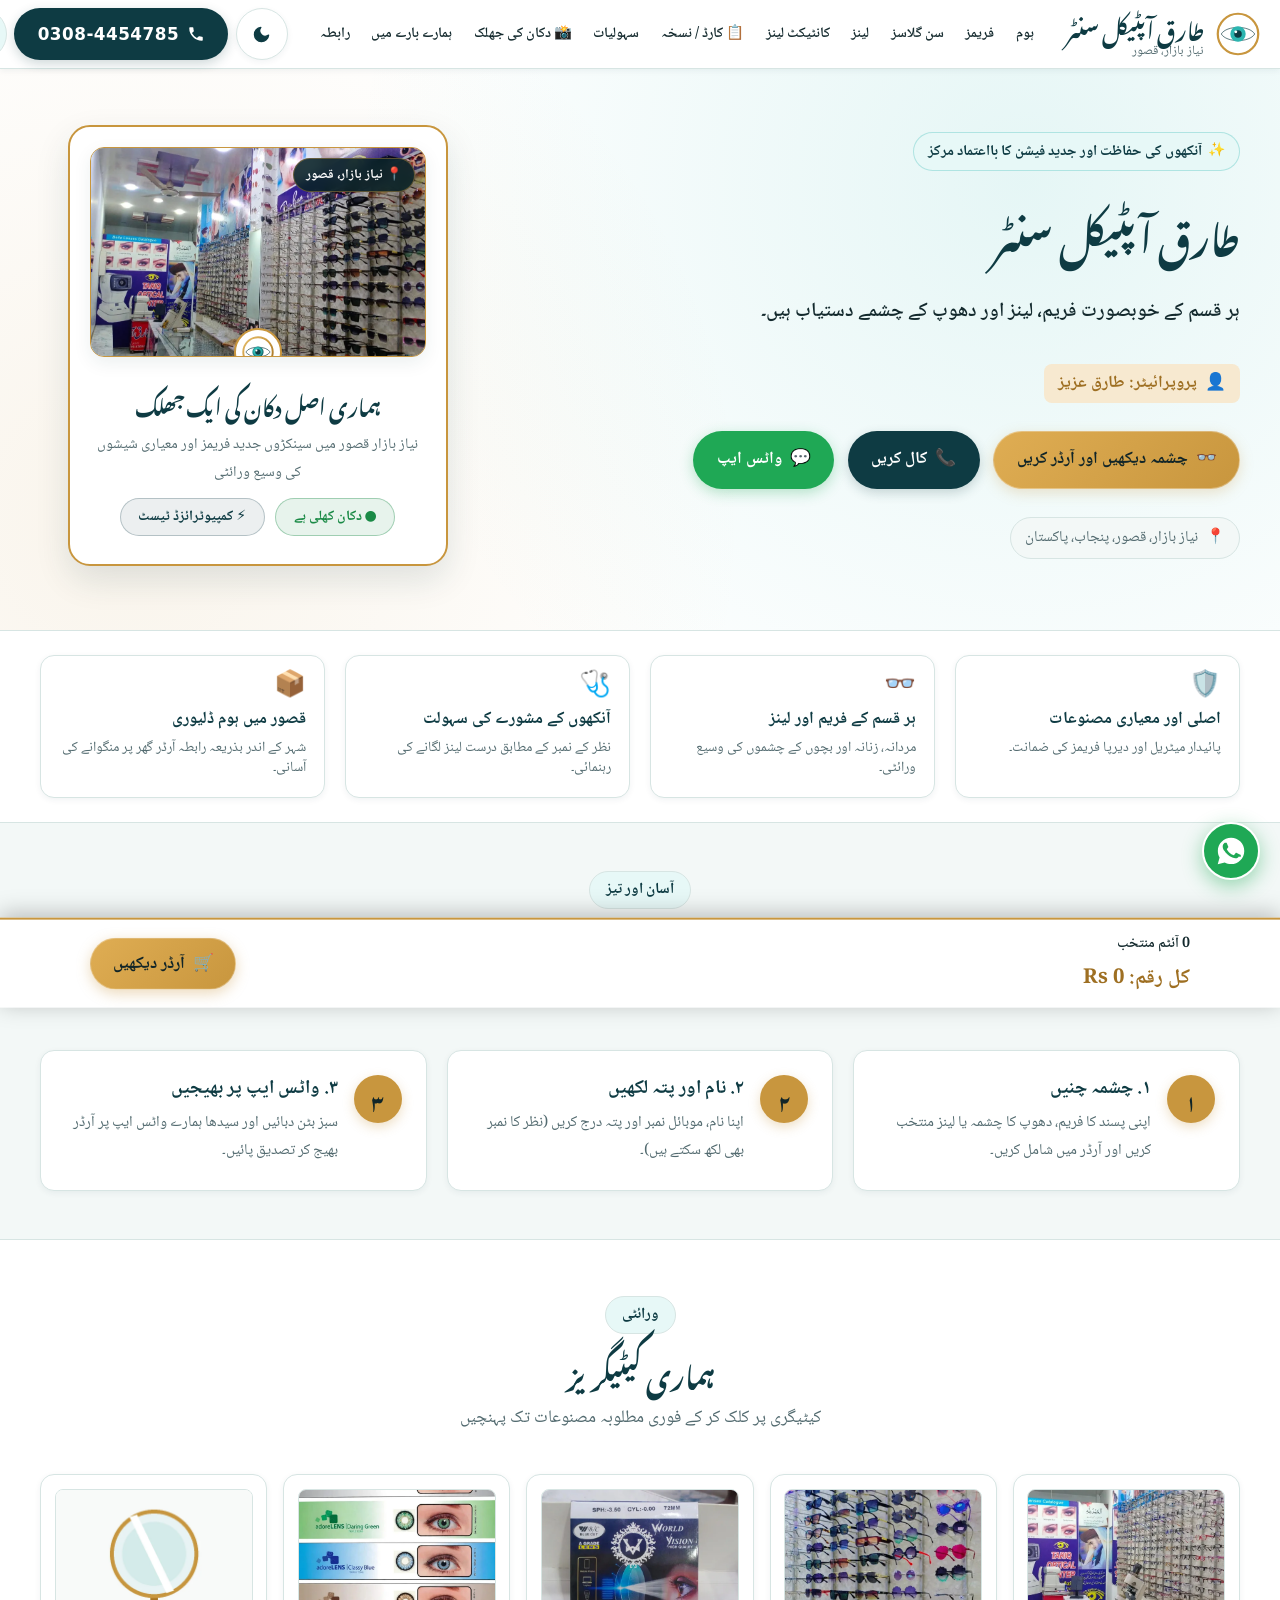
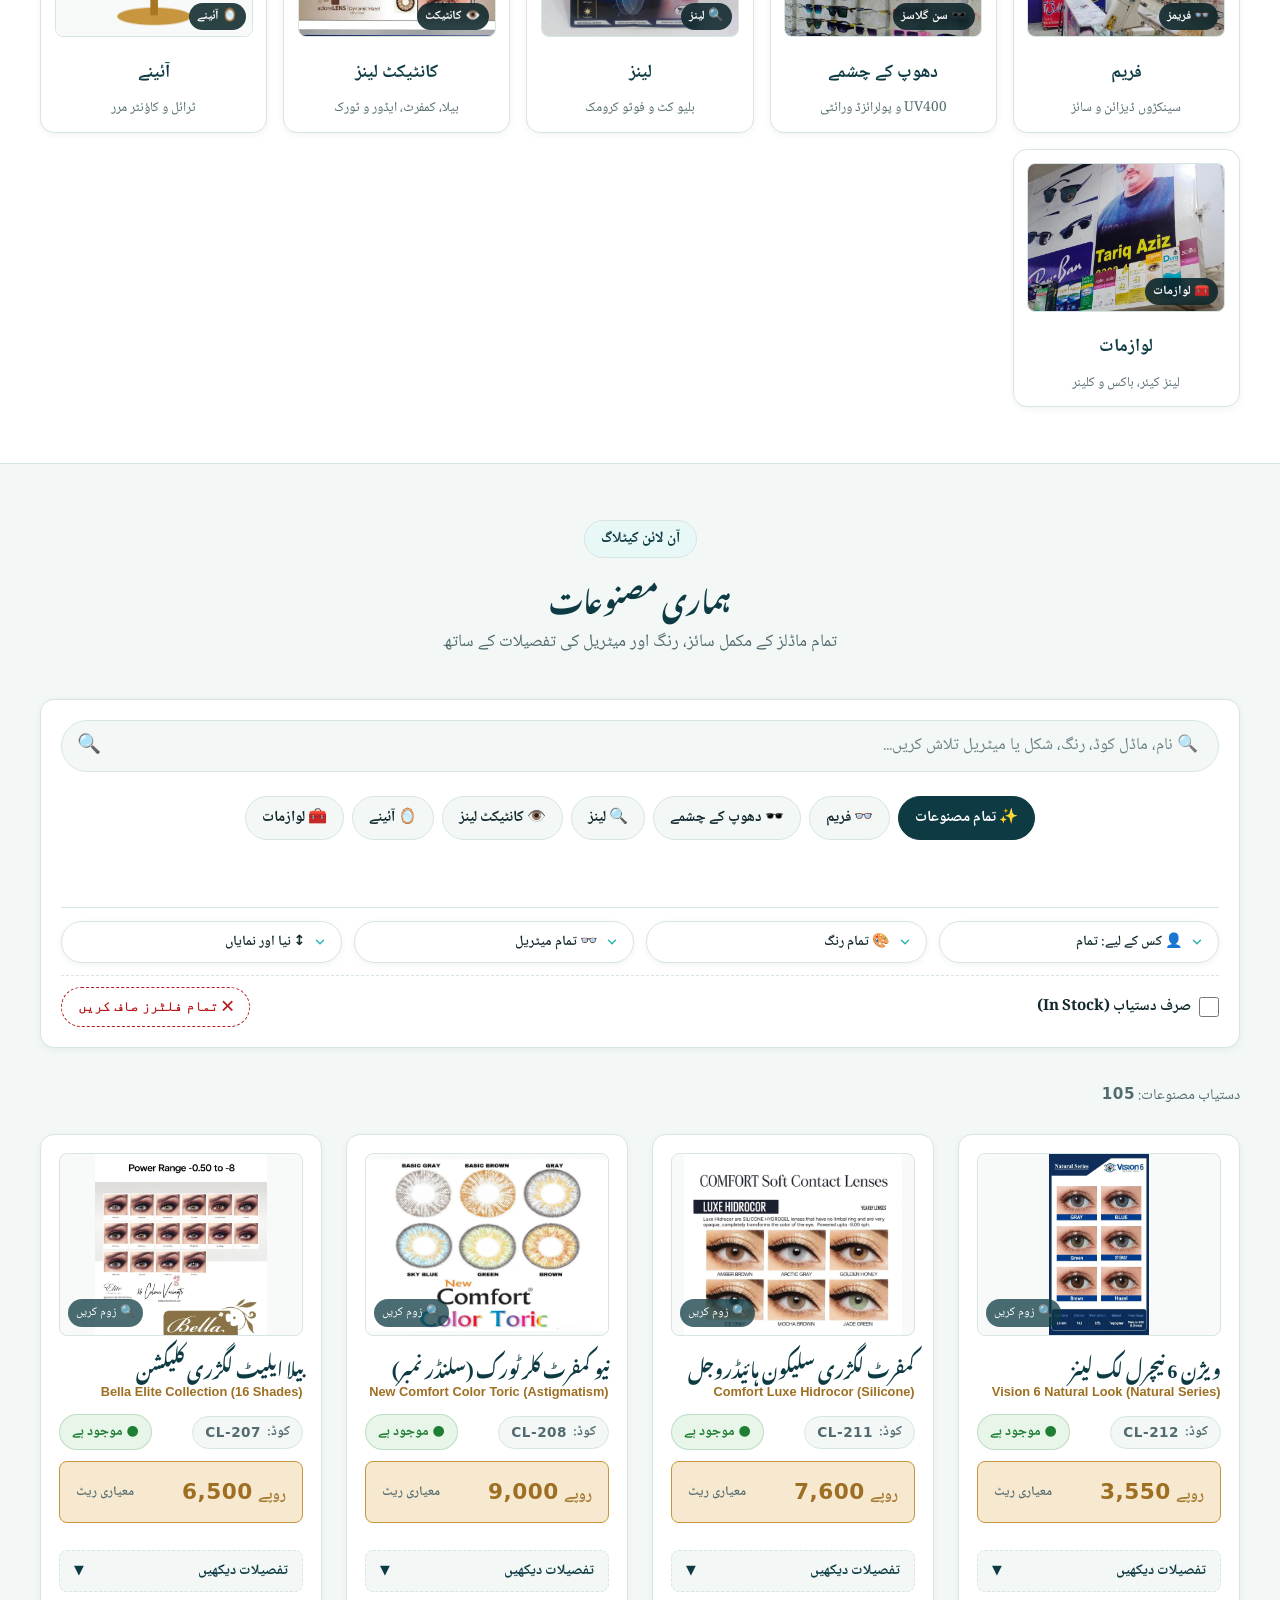
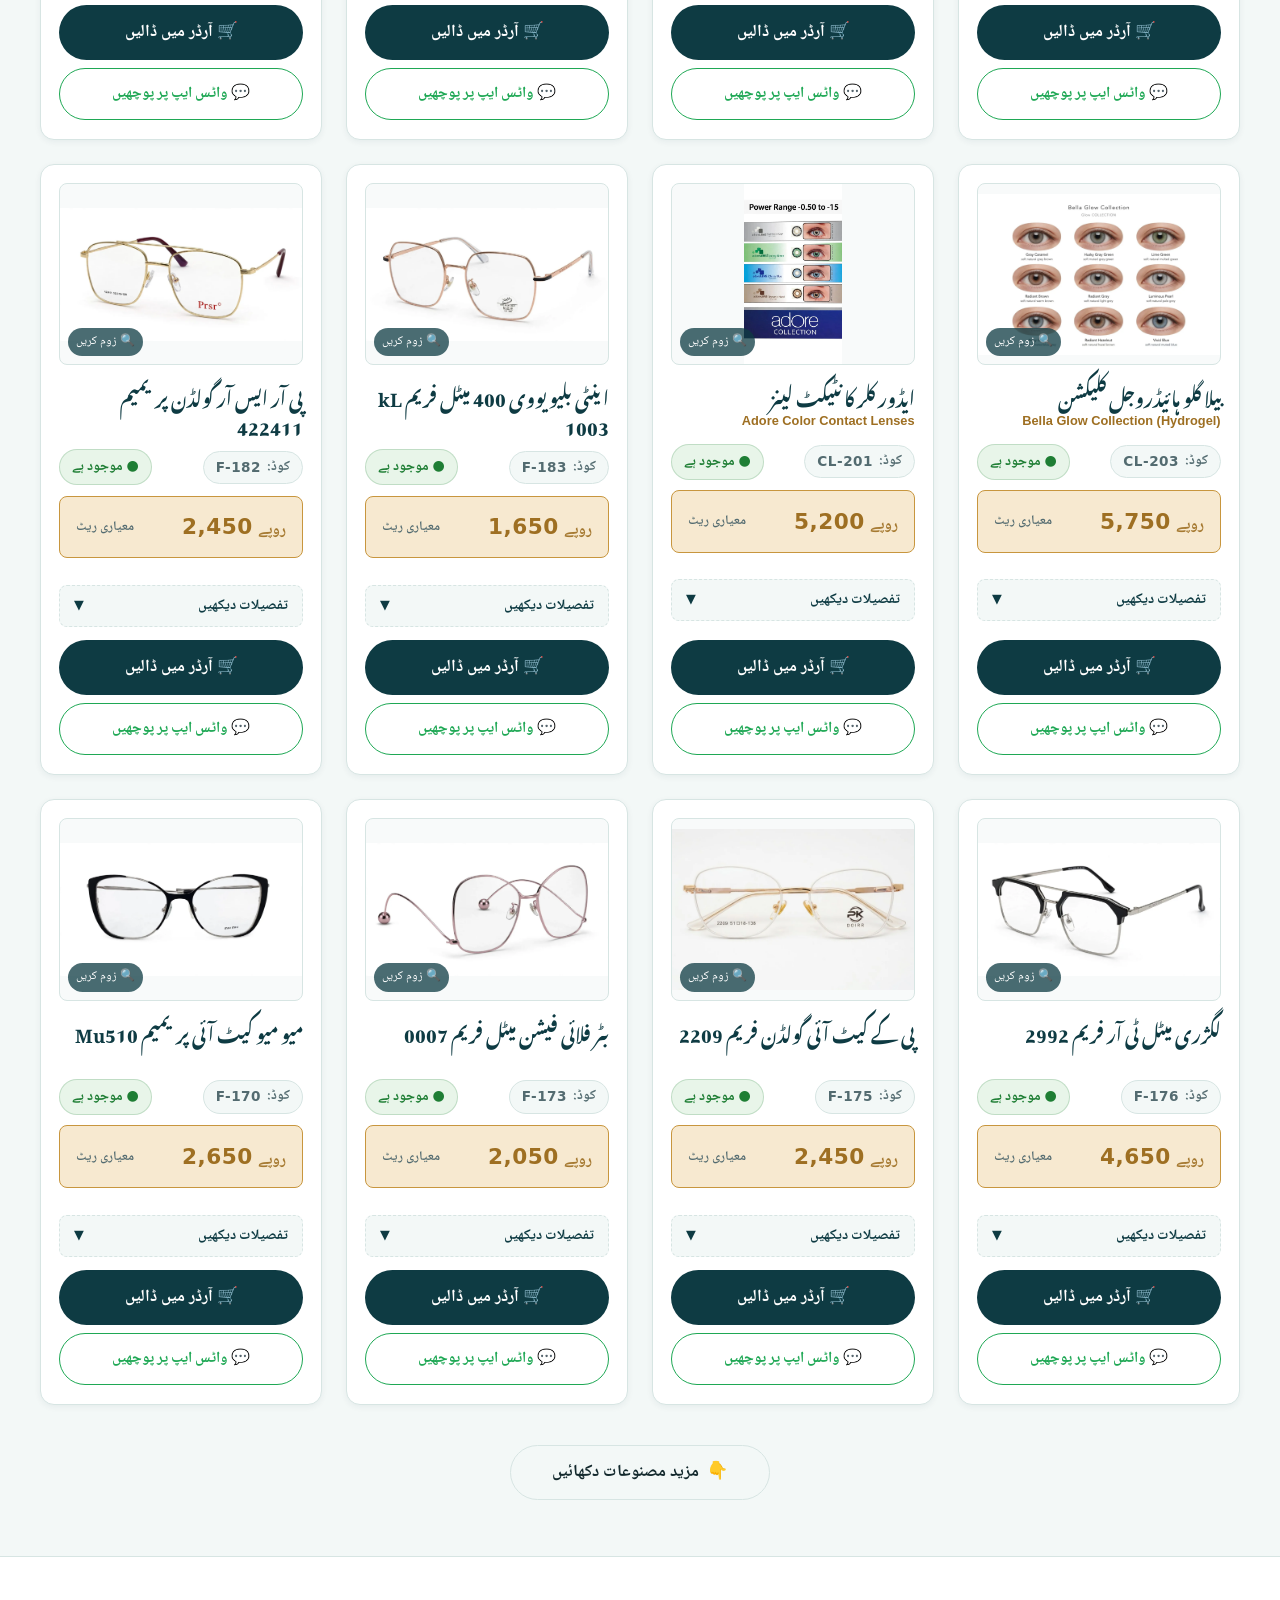
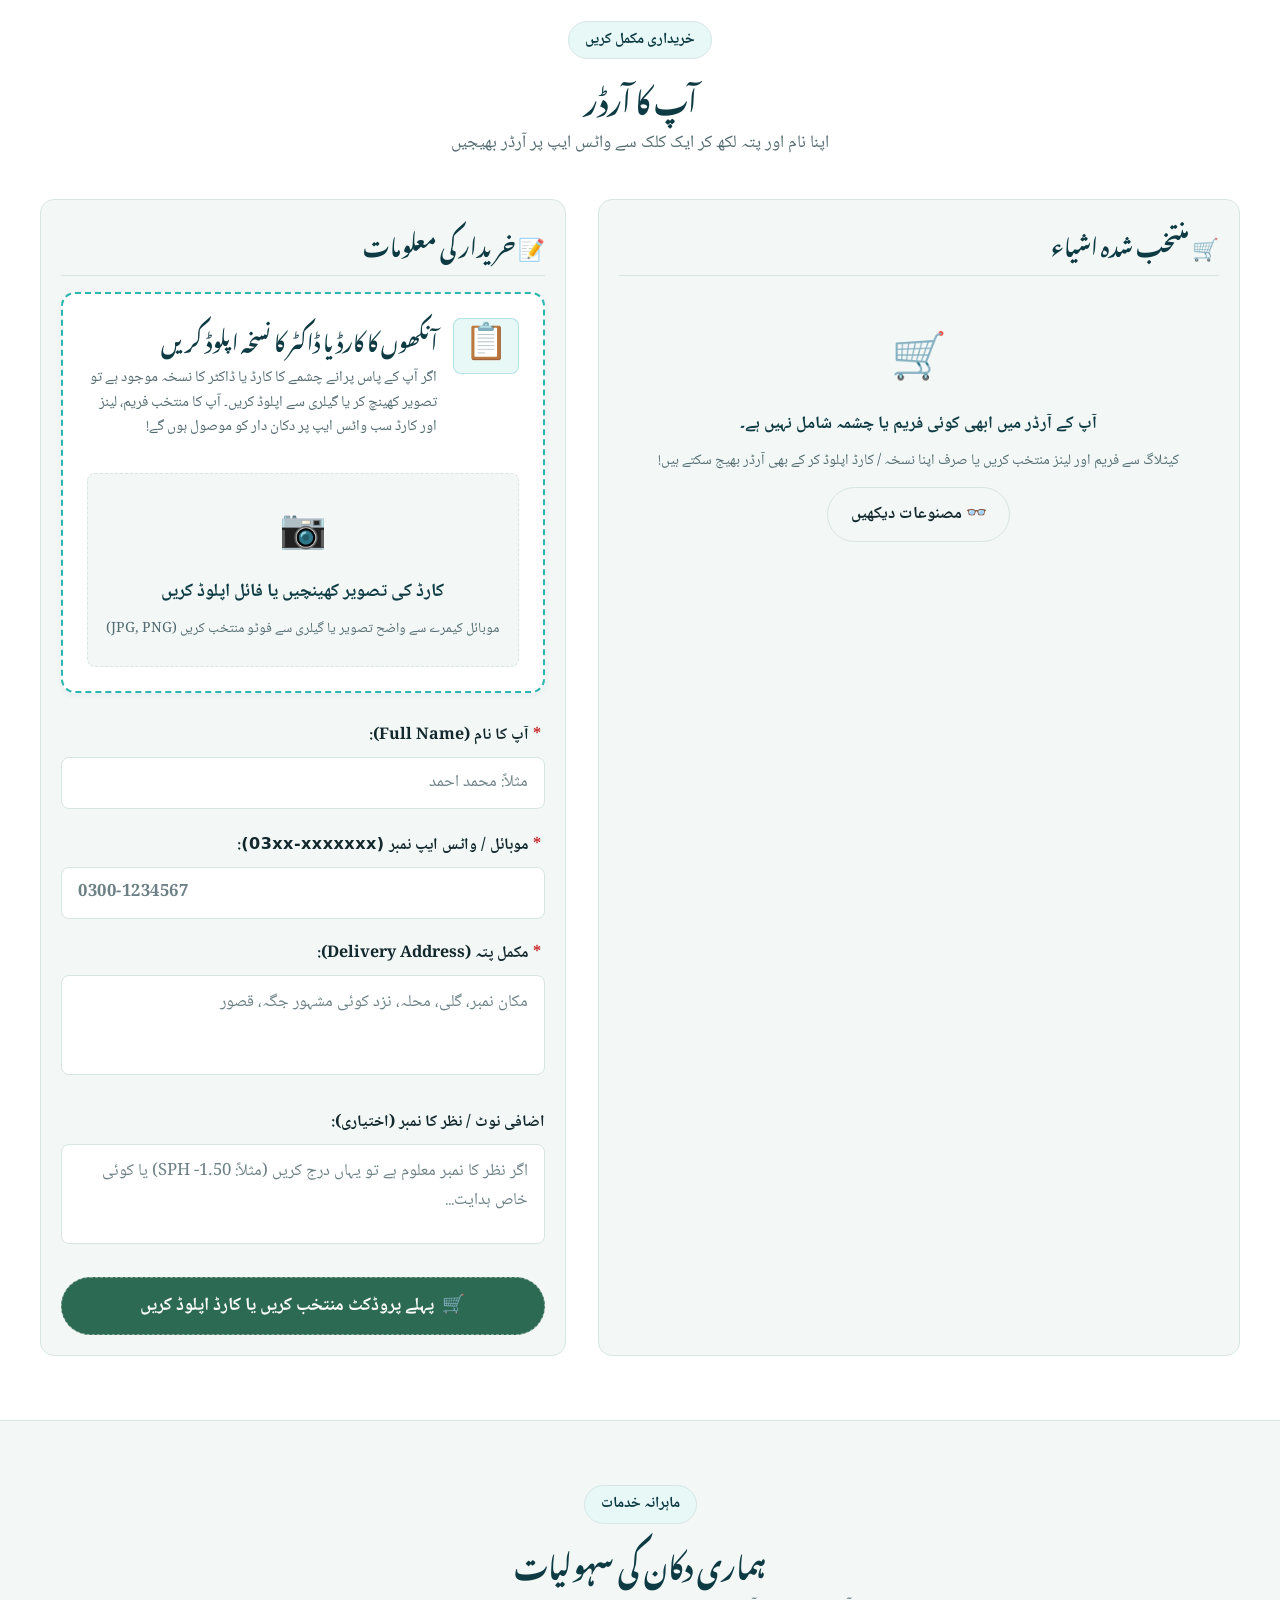
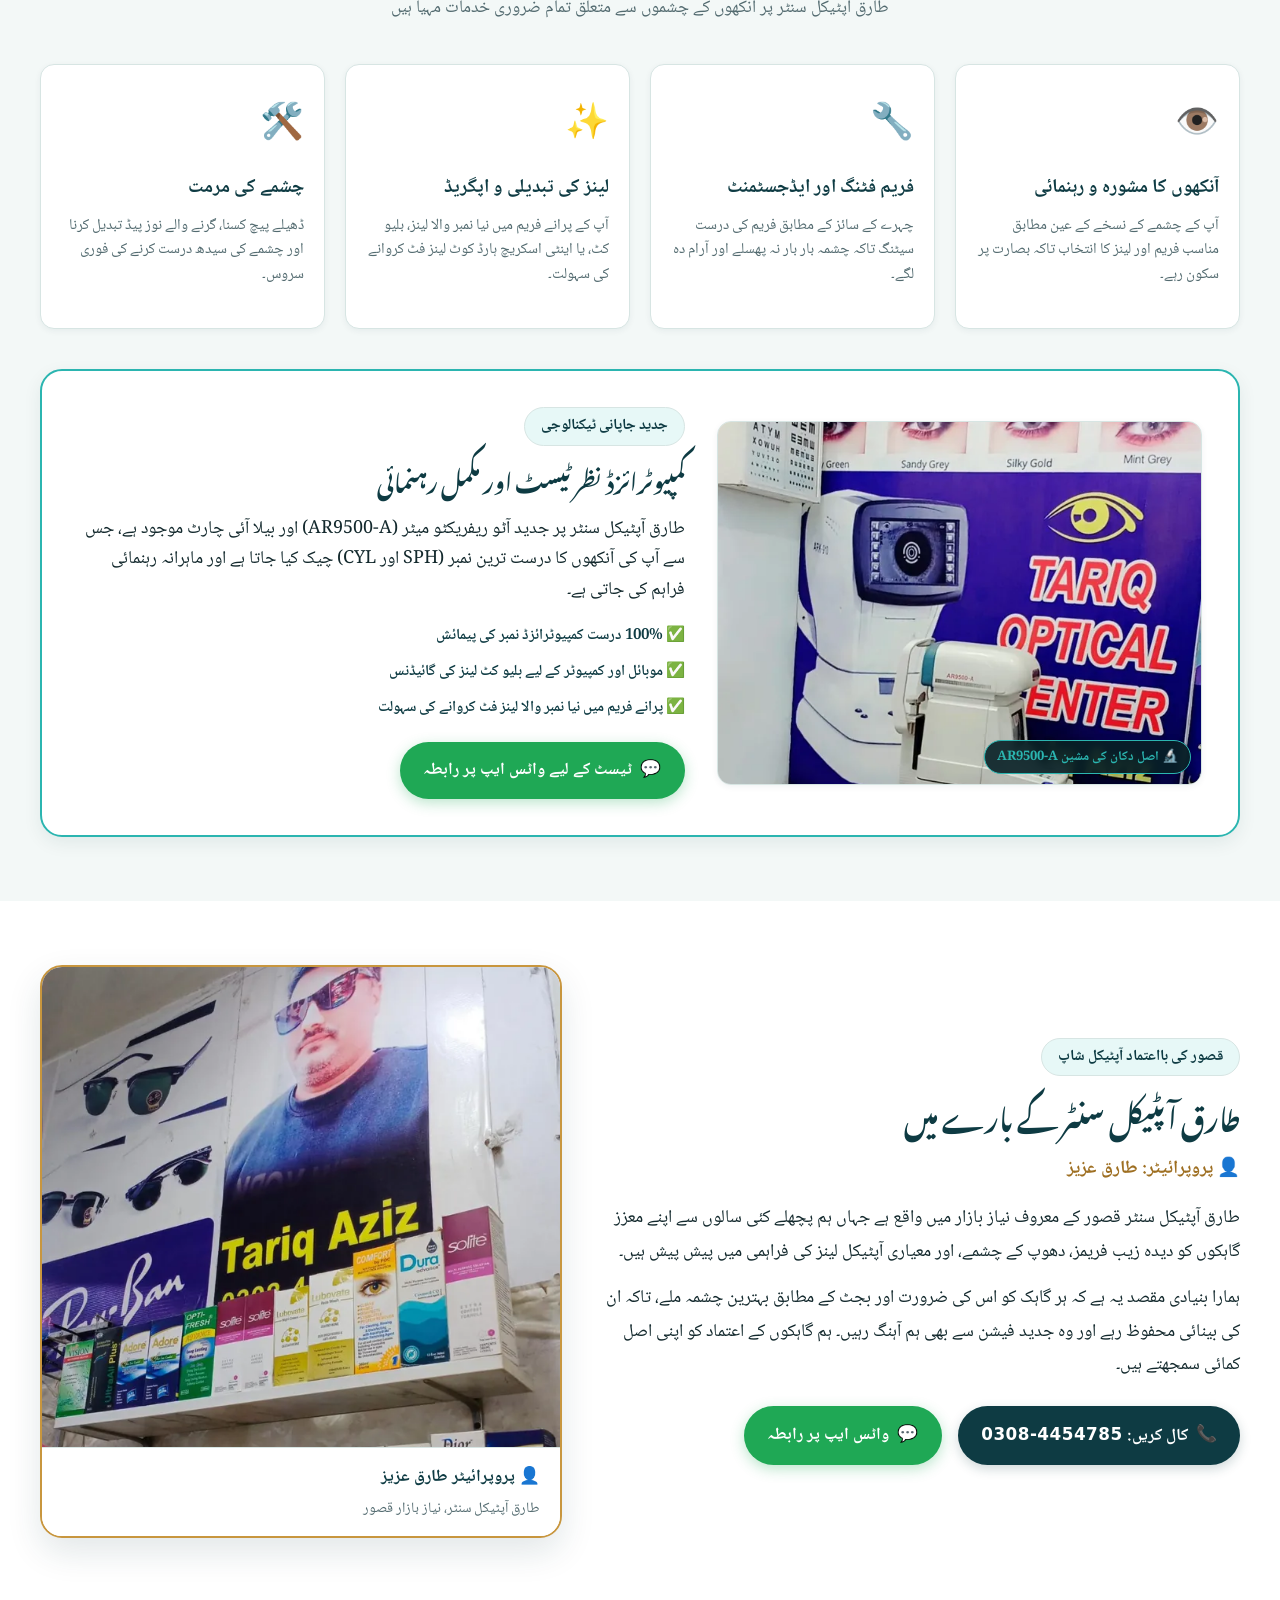
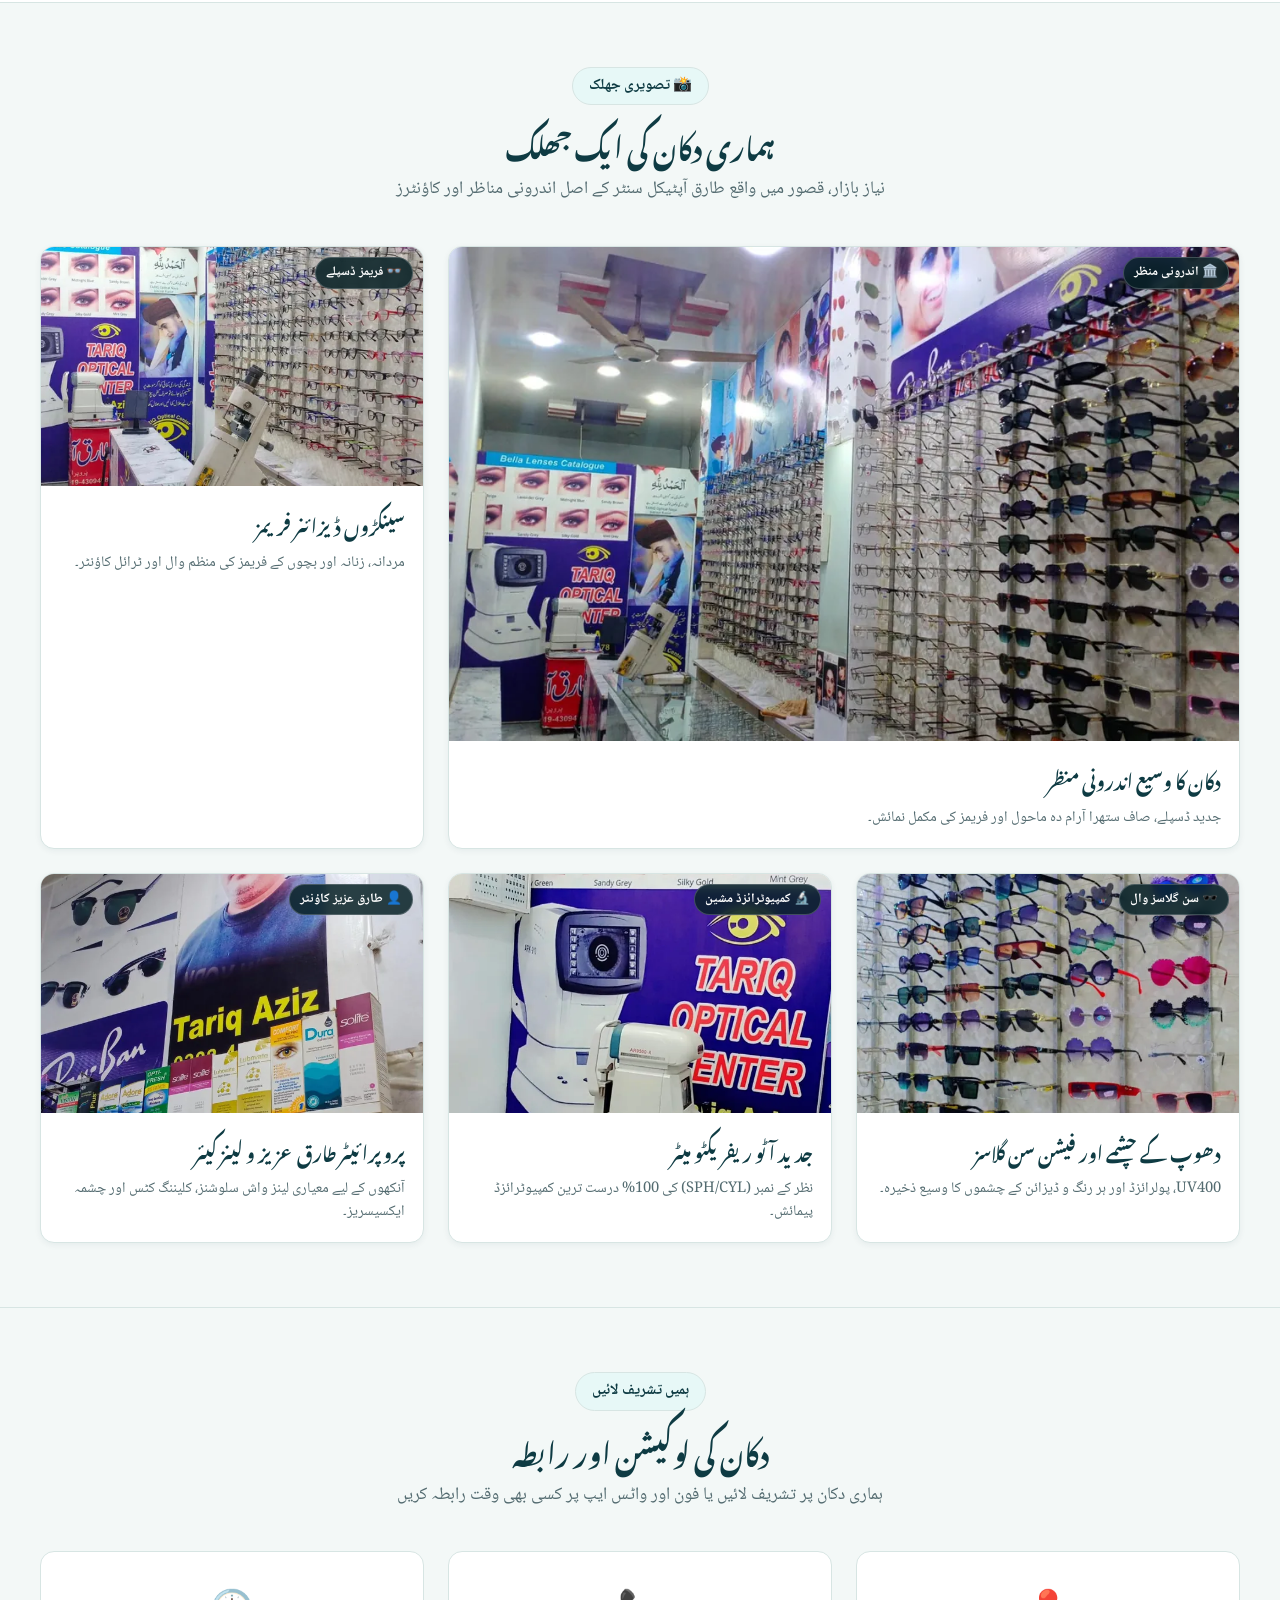
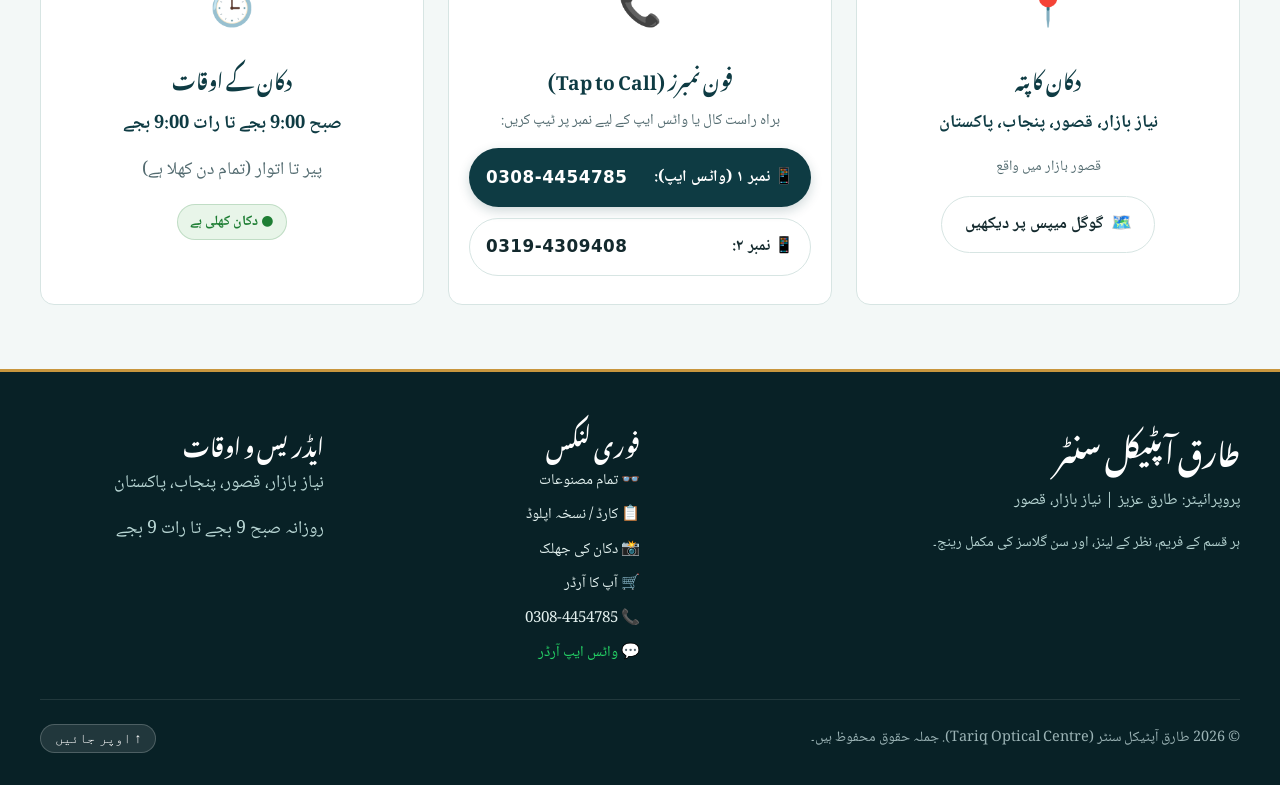
==== commit bd7c12a7: "Update contact lens prices with actual client rates and add Vision 6 Natural Look (105 total product" ====
--- a/index.html
+++ b/index.html
@@ -40,7 +40,7 @@
   </noscript>
 
   <!-- Main Stylesheet (Cache-Busted) -->
-  <link rel="stylesheet" href="css/styles.css?v=20261120_1510" />
+  <link rel="stylesheet" href="css/styles.css?v=20261124_0008" />
 
   <!-- LocalBusiness JSON-LD Schema -->
   <script type="application/ld+json">
@@ -91,8 +91,8 @@
   </script>
 
   <!-- Defer Application Scripts (Cache-Busted) -->
-  <script src="js/config.js?v=20261120_1510" defer></script>
-  <script src="js/app.js?v=20261120_1510" defer></script>
+  <script src="js/config.js?v=20261124_0008" defer></script>
+  <script src="js/app.js?v=20261124_0008" defer></script>
 </head>
 <body>
 
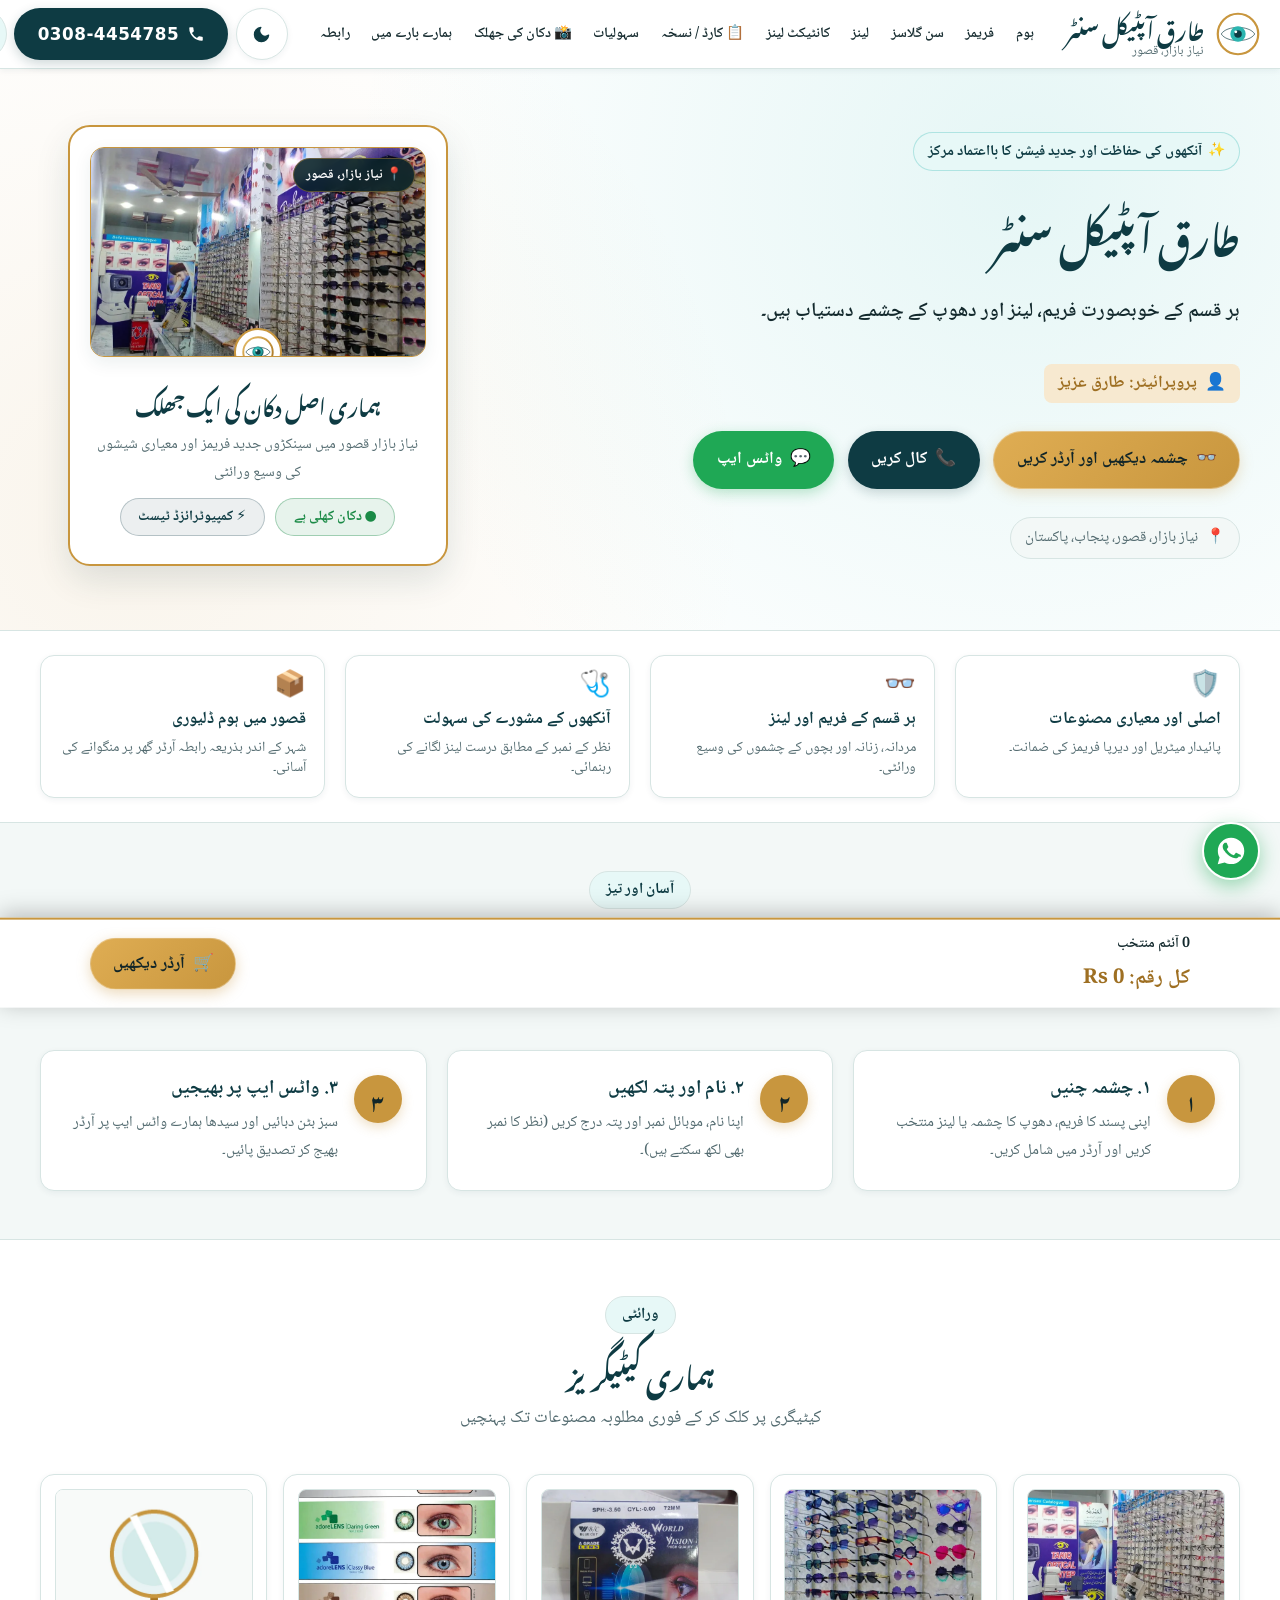
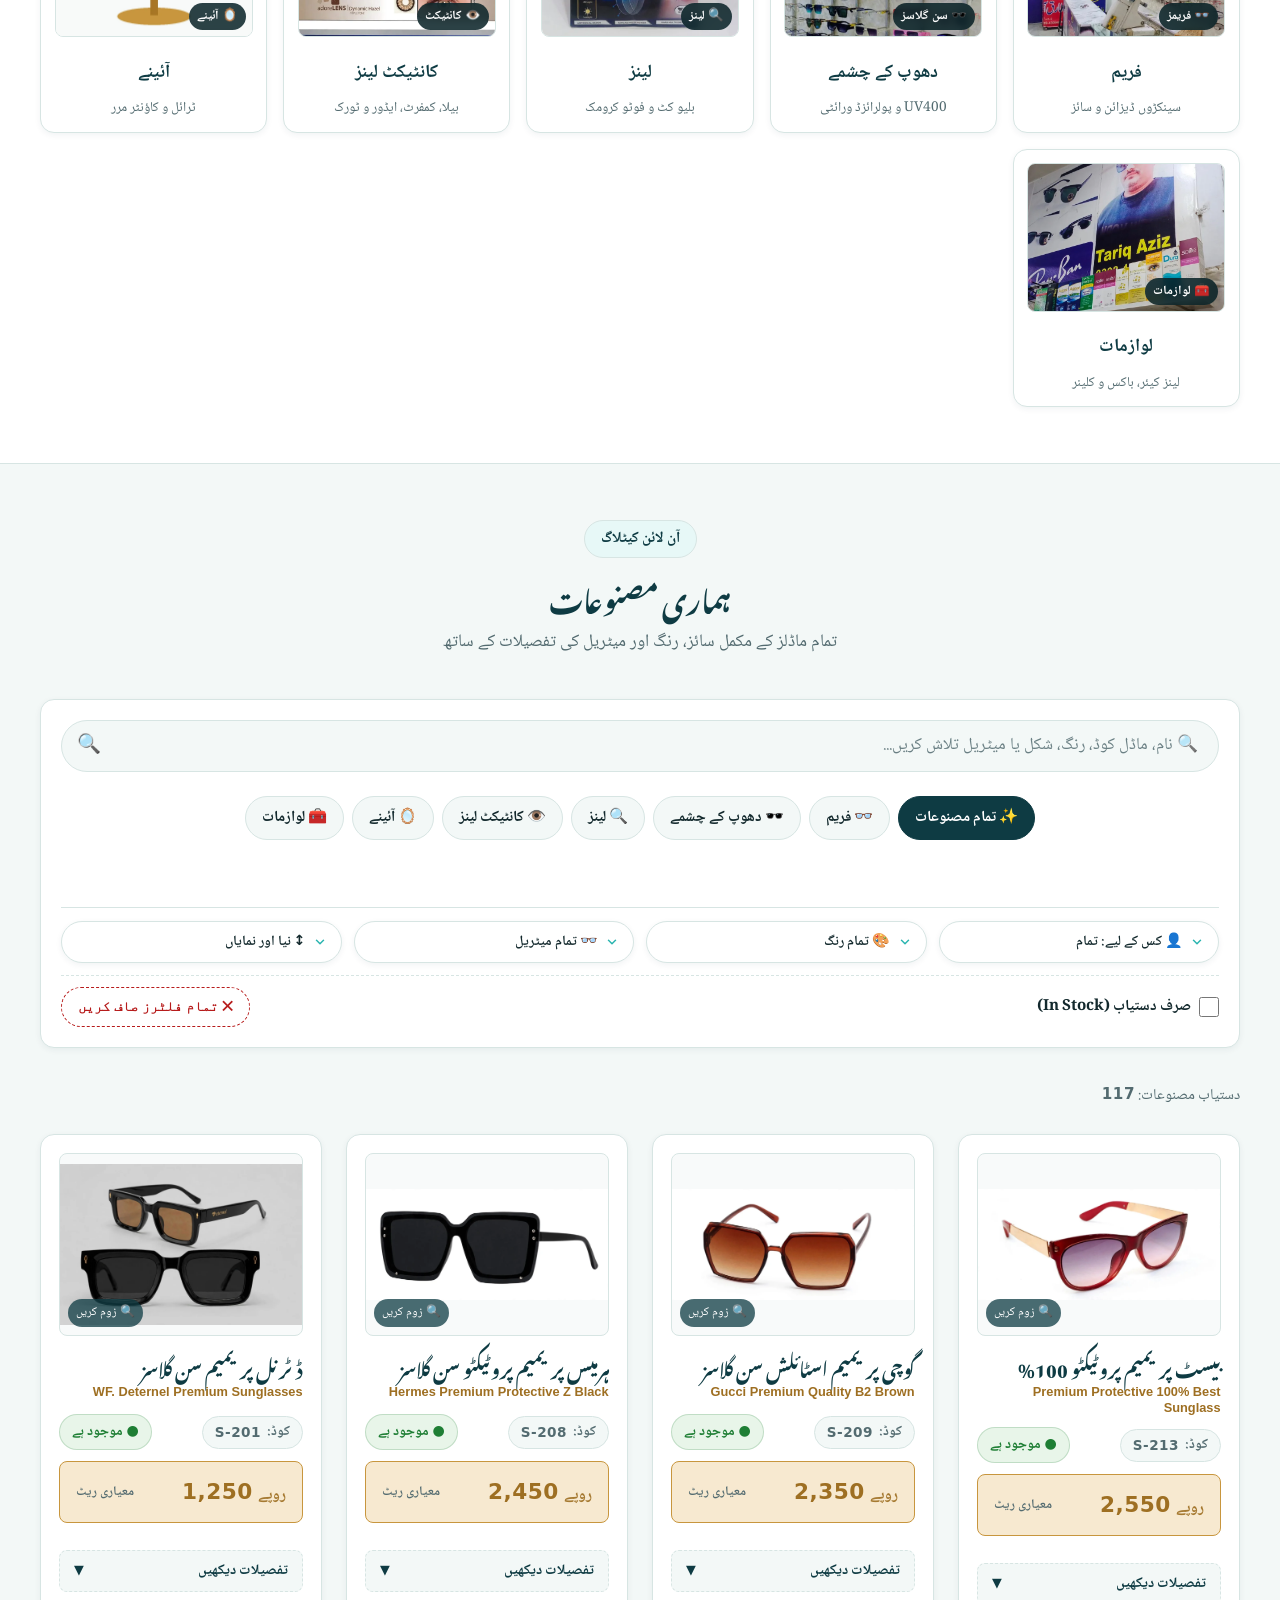
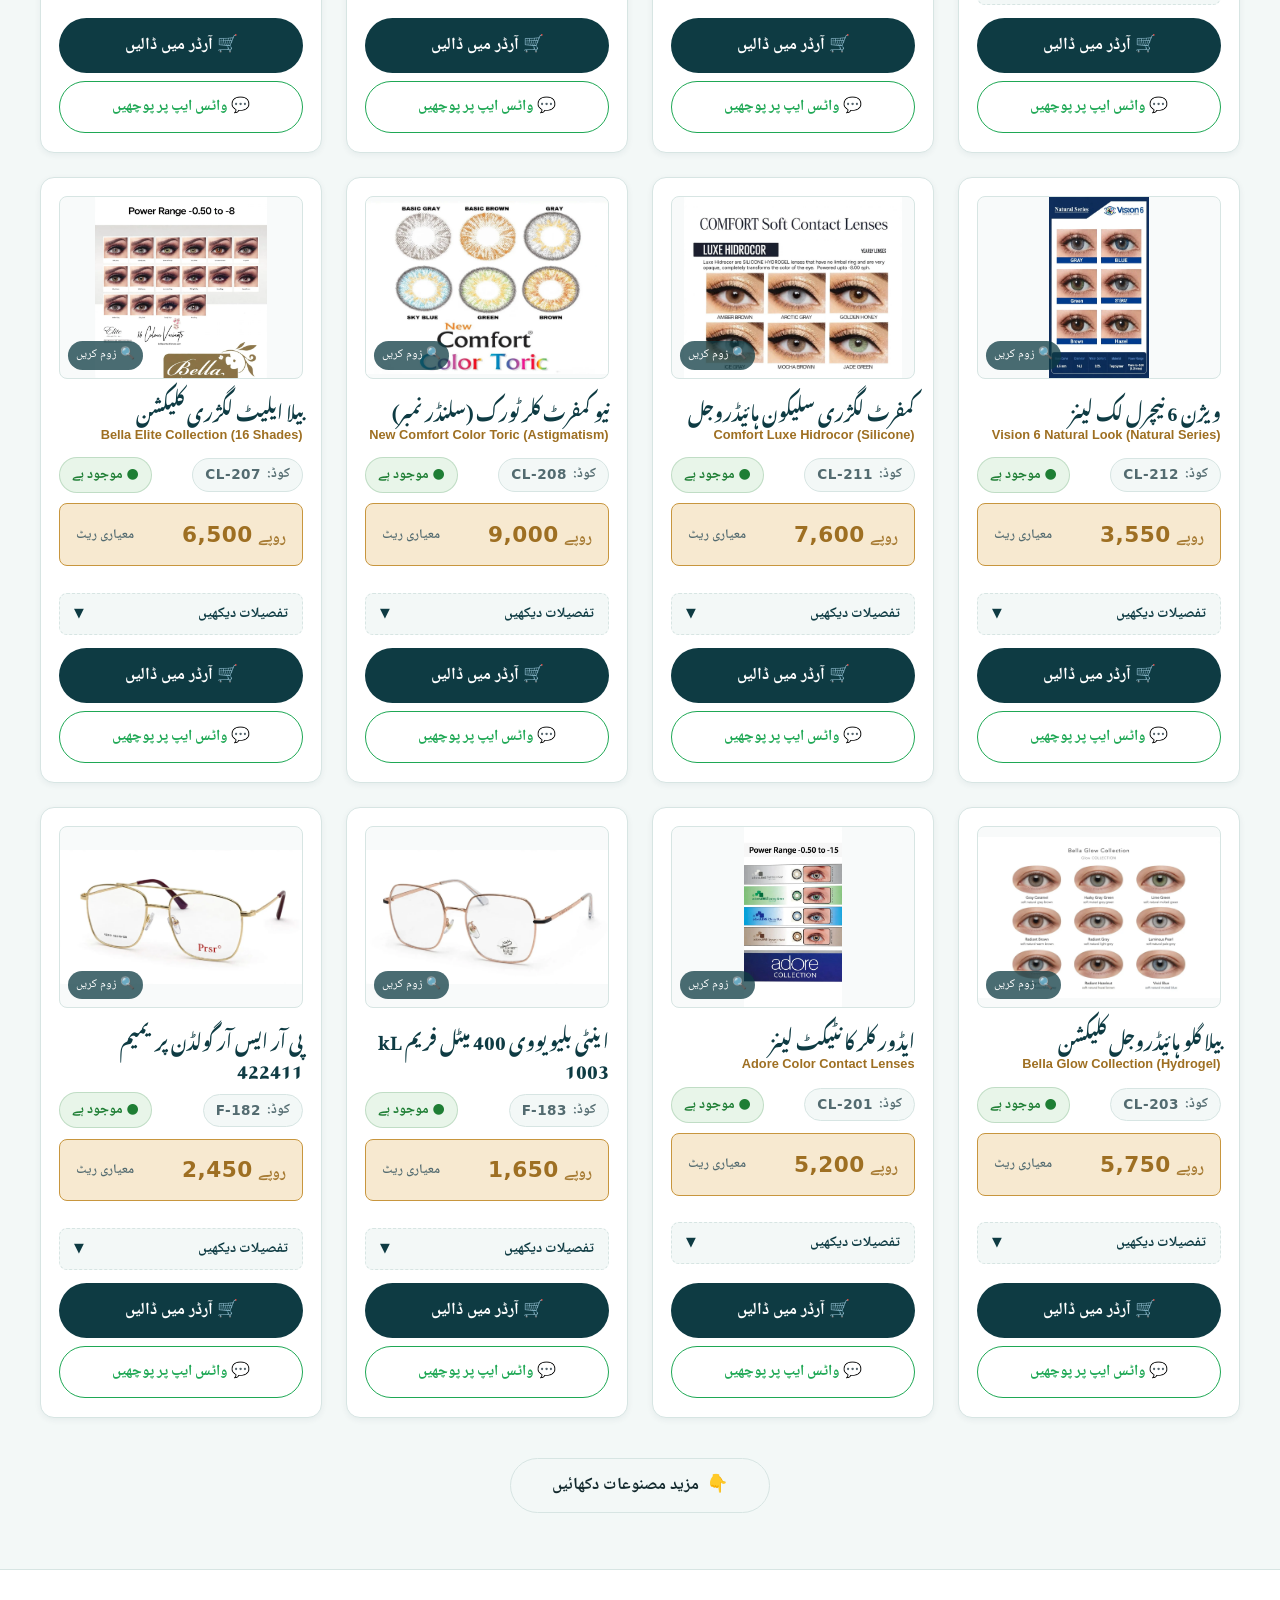
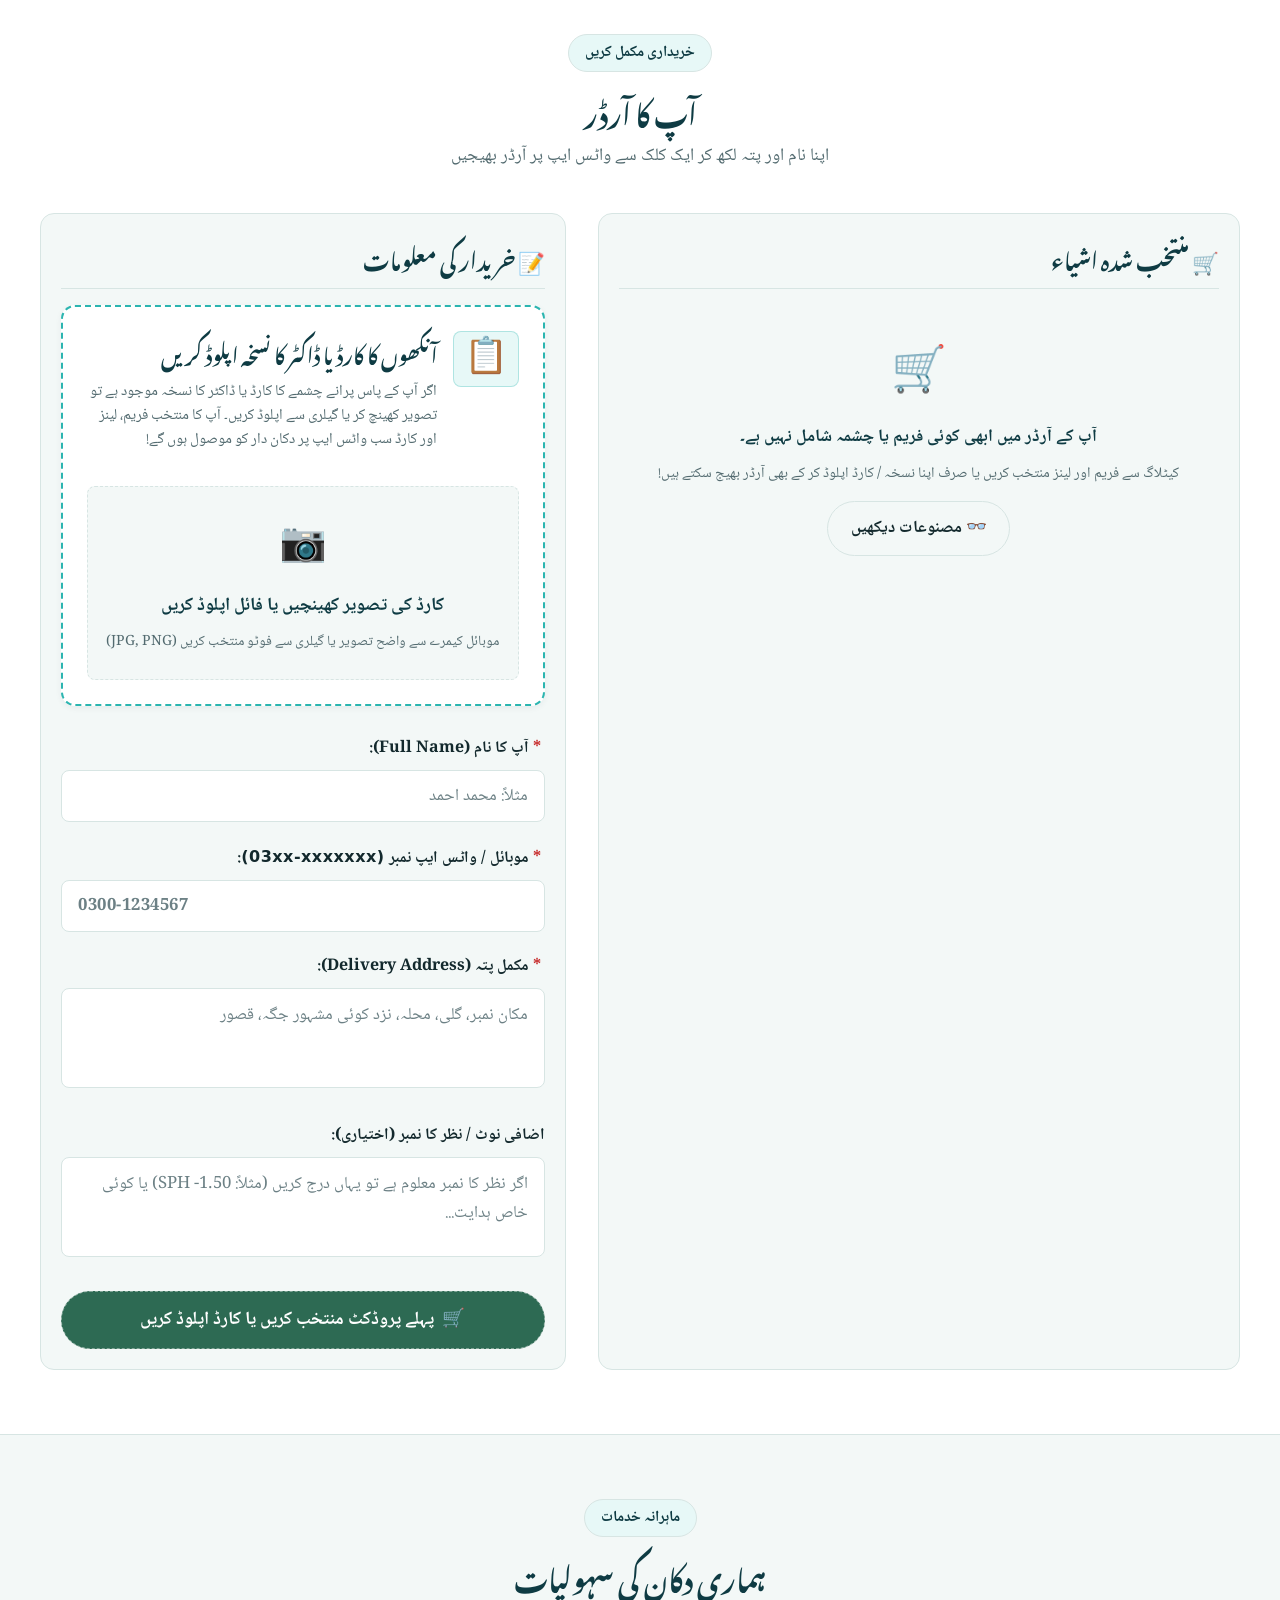
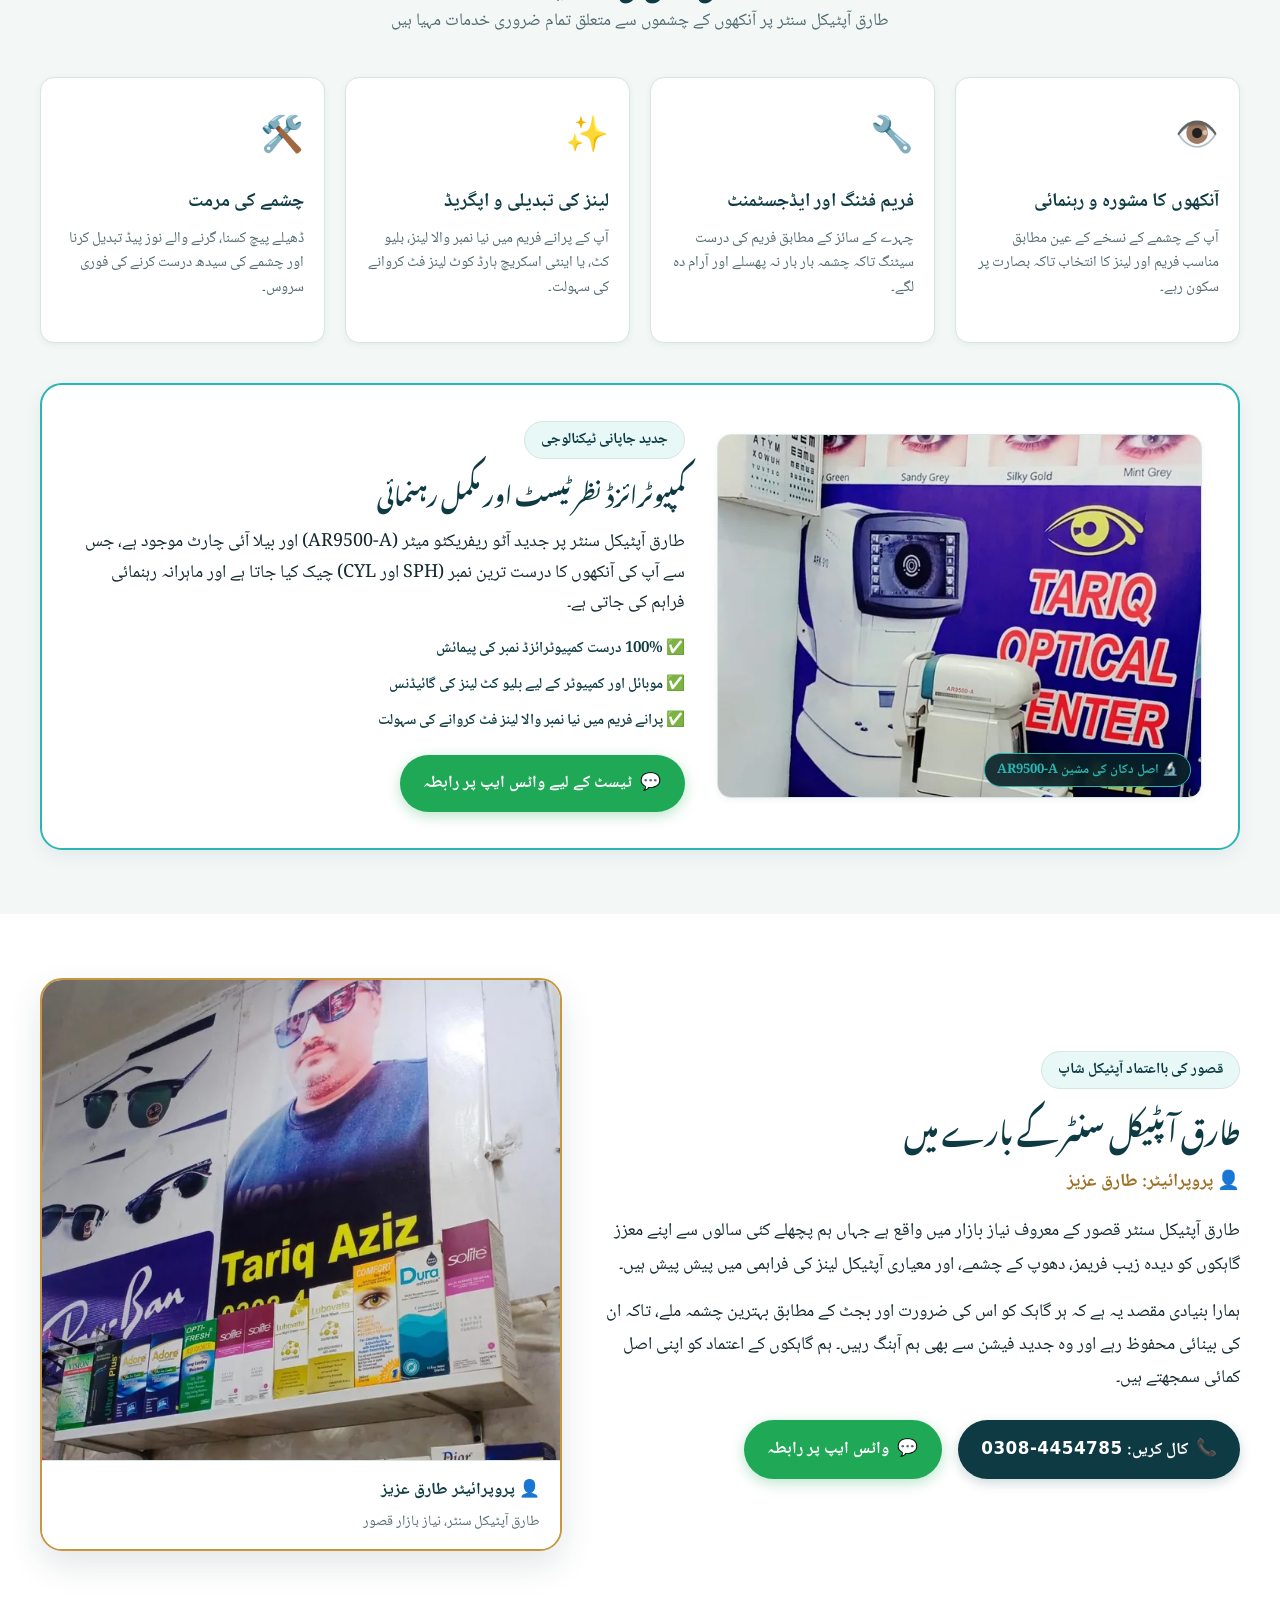
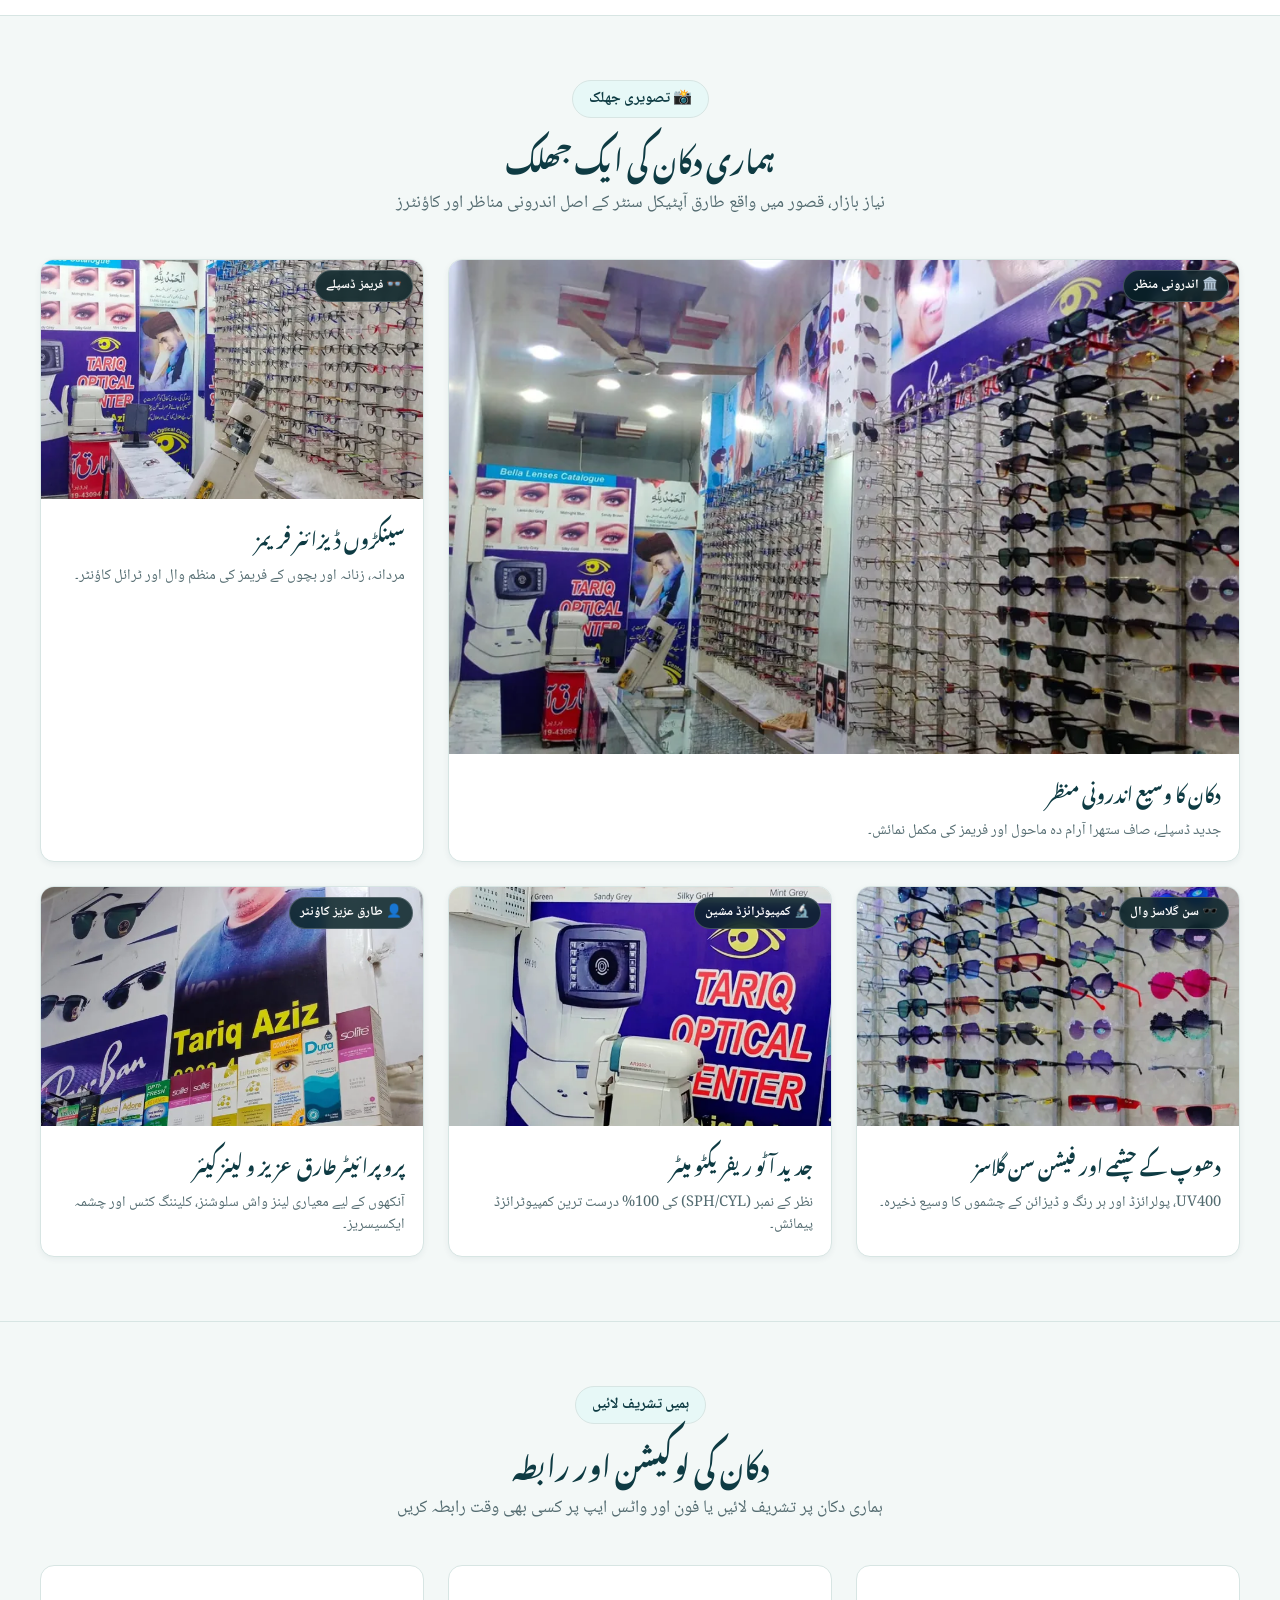
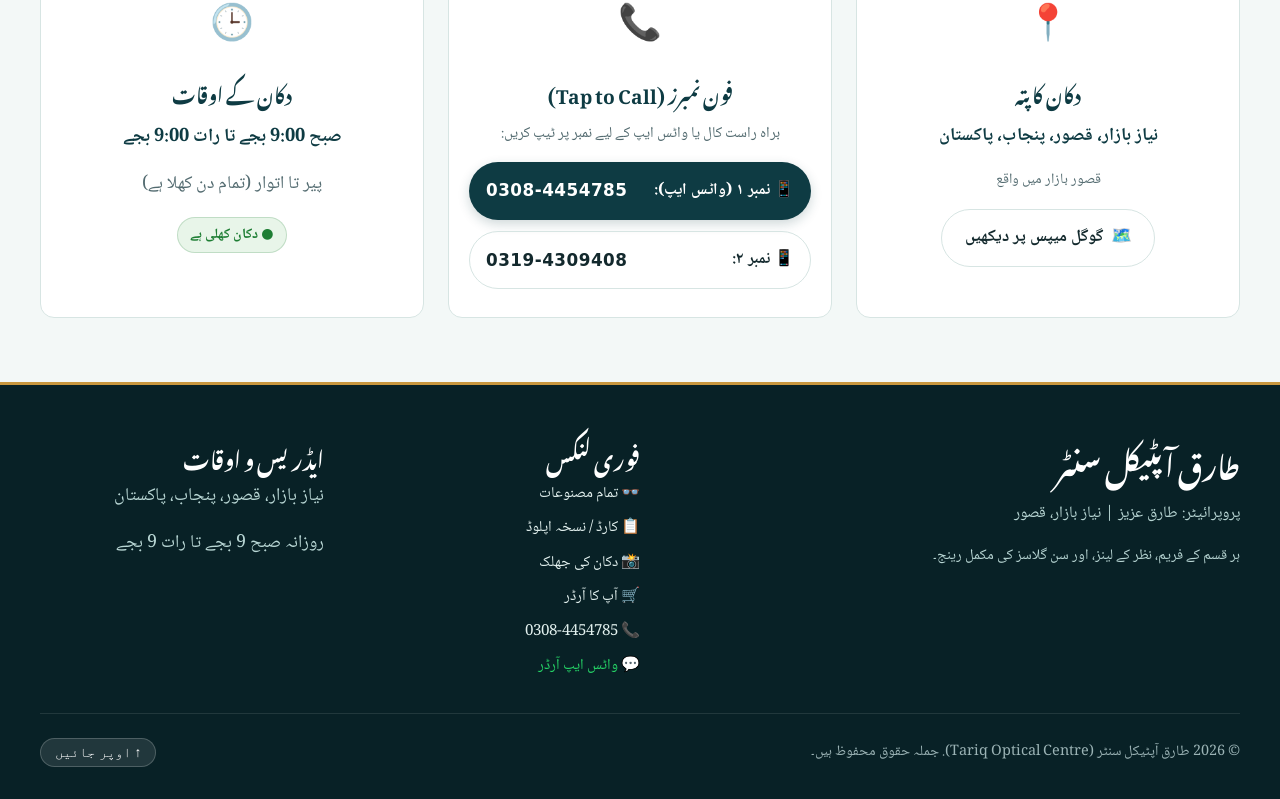
==== commit c81dd3ed: "Replace dummy sun data with 14 new real sunglasses (S-201 to S-214) in images/sunglasses, update sub" ====
--- a/index.html
+++ b/index.html
@@ -40,7 +40,7 @@
   </noscript>
 
   <!-- Main Stylesheet (Cache-Busted) -->
-  <link rel="stylesheet" href="css/styles.css?v=20261124_0008" />
+  <link rel="stylesheet" href="css/styles.css?v=20261124_0025" />
 
   <!-- LocalBusiness JSON-LD Schema -->
   <script type="application/ld+json">
@@ -91,8 +91,8 @@
   </script>
 
   <!-- Defer Application Scripts (Cache-Busted) -->
-  <script src="js/config.js?v=20261124_0008" defer></script>
-  <script src="js/app.js?v=20261124_0008" defer></script>
+  <script src="js/config.js?v=20261124_0025" defer></script>
+  <script src="js/app.js?v=20261124_0025" defer></script>
 </head>
 <body>
 
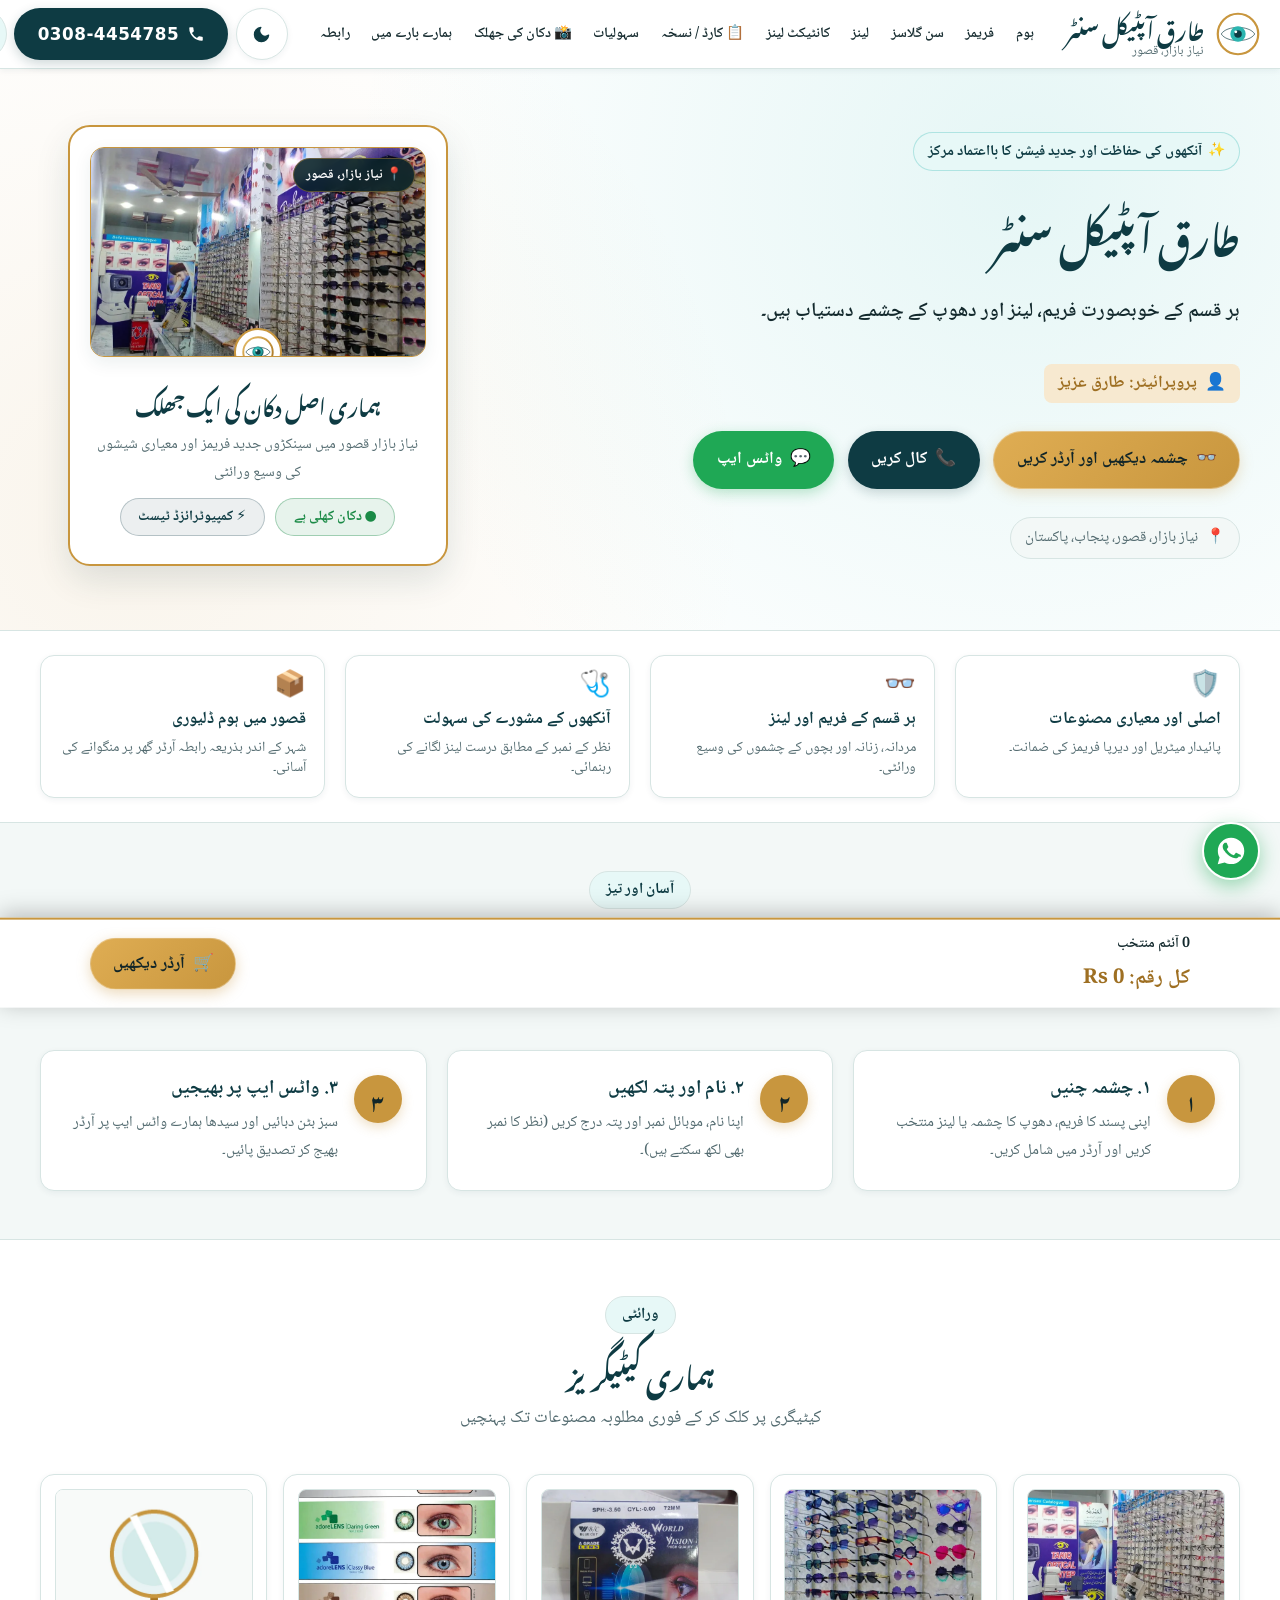
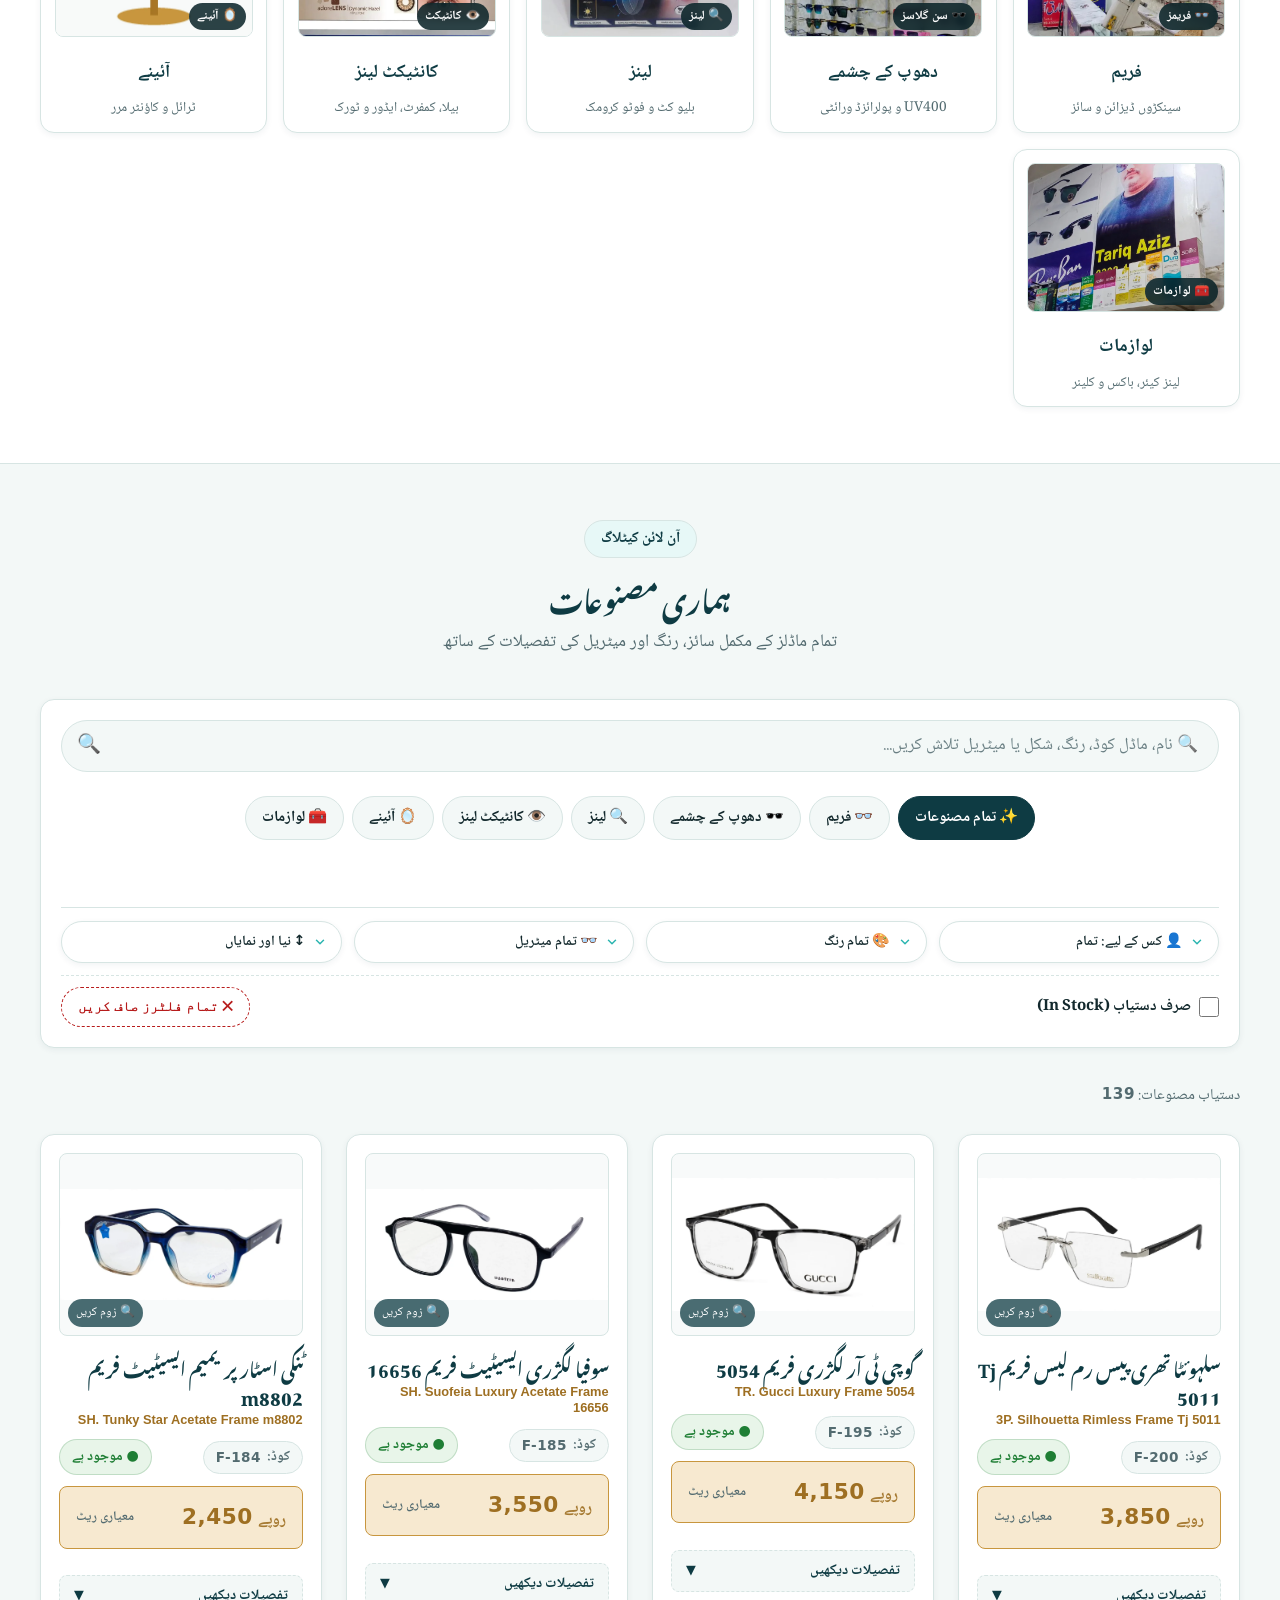
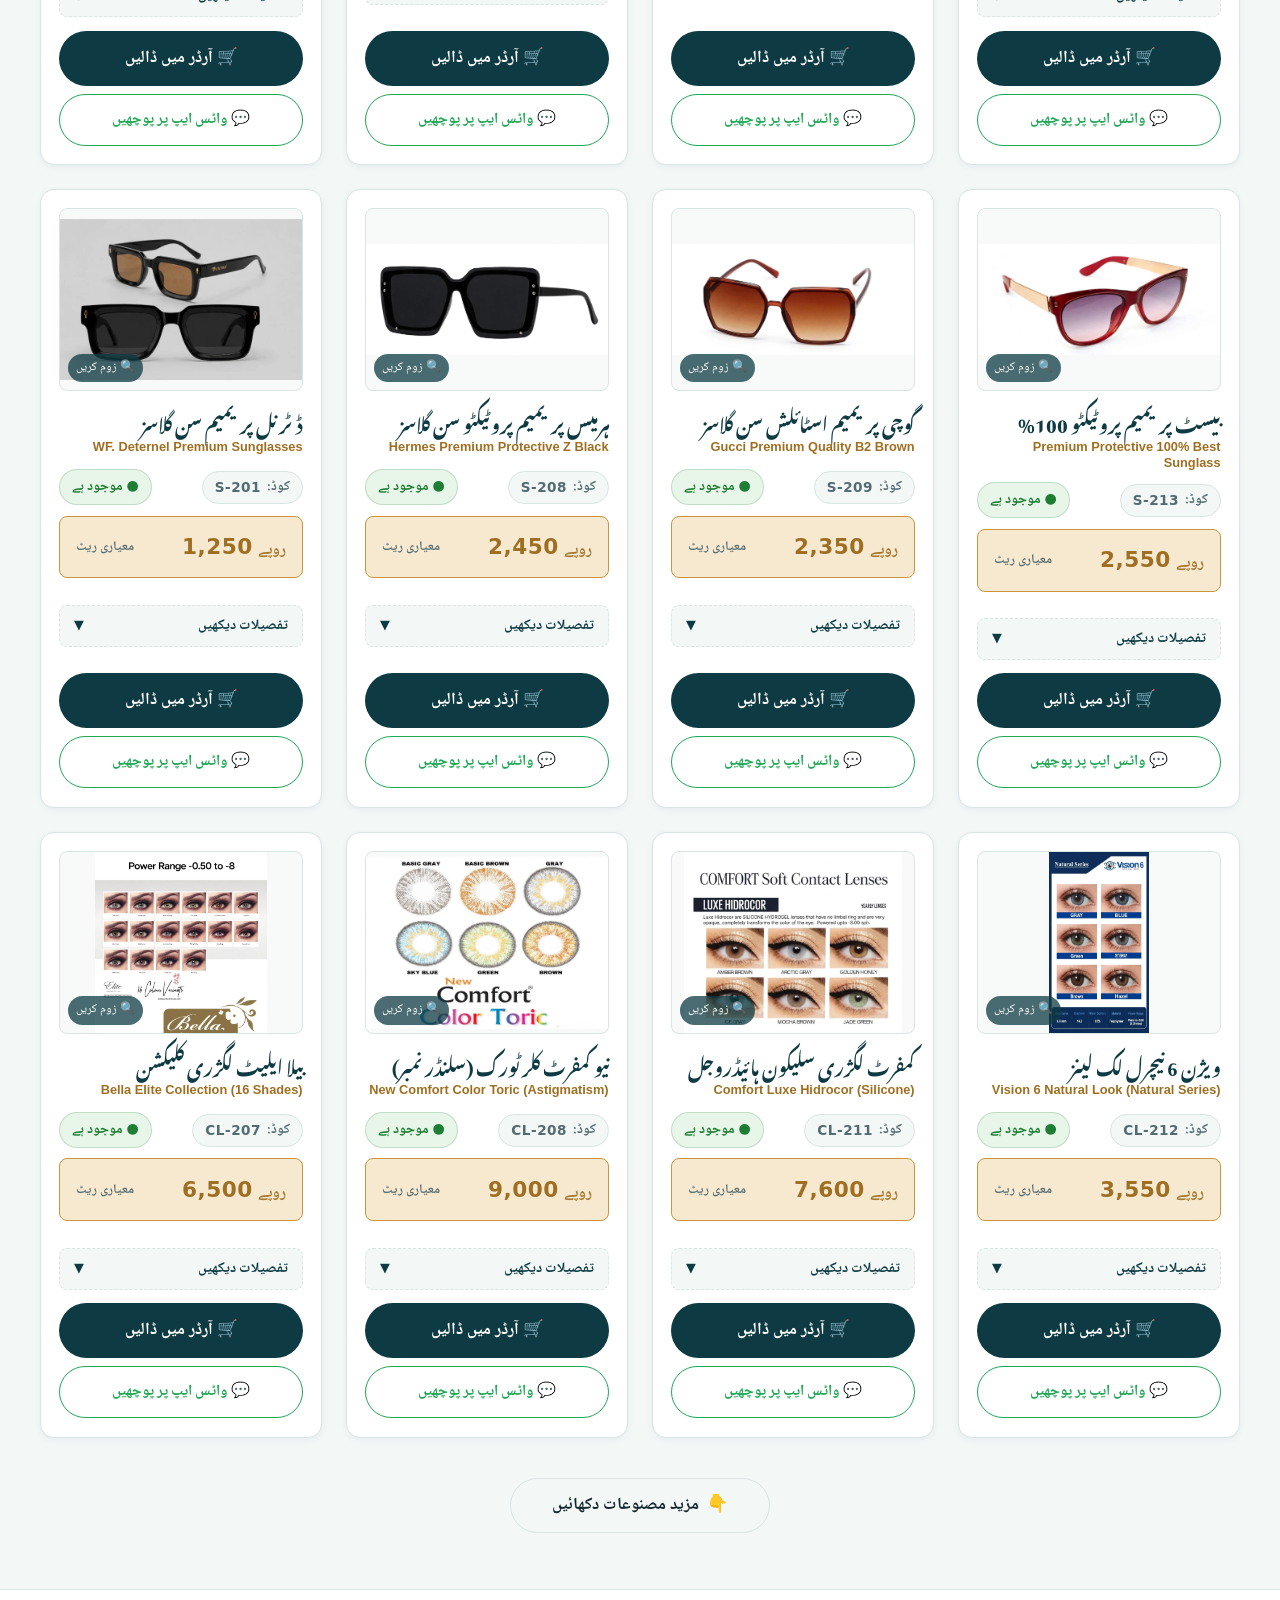
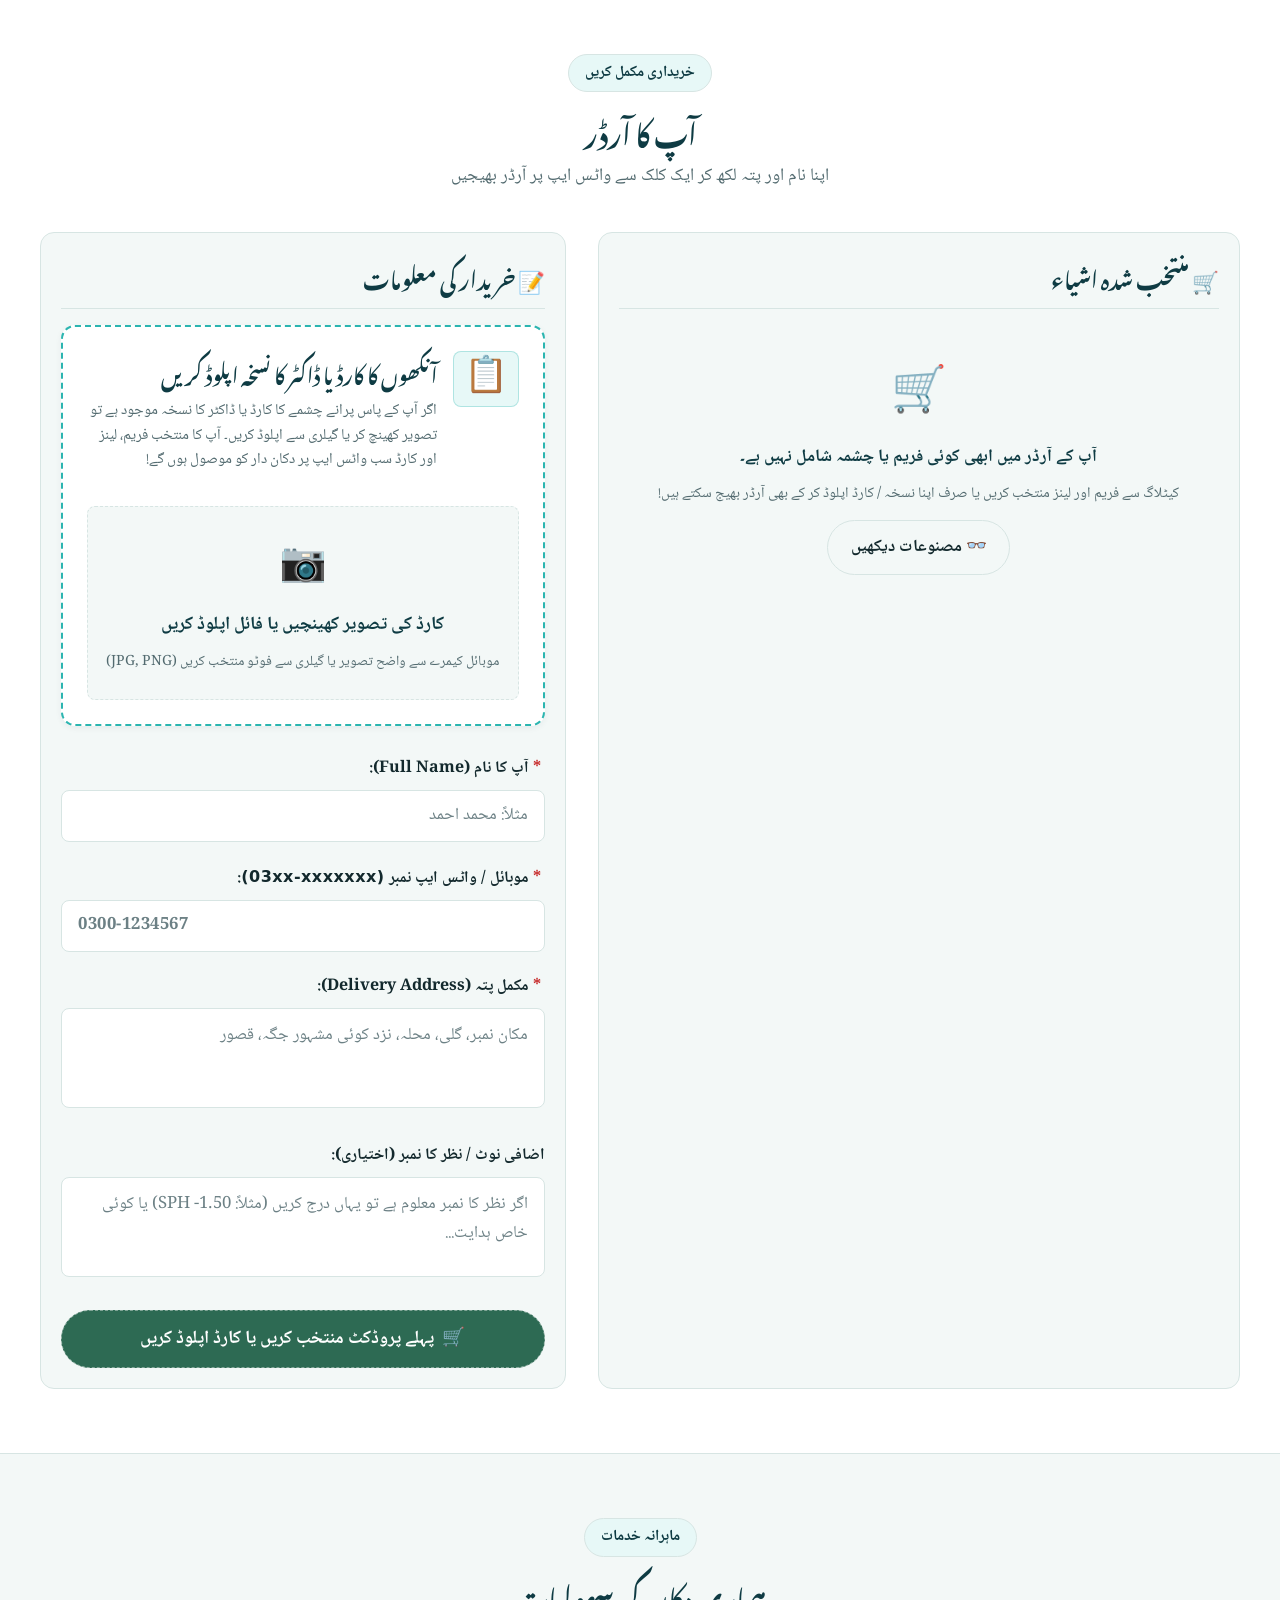
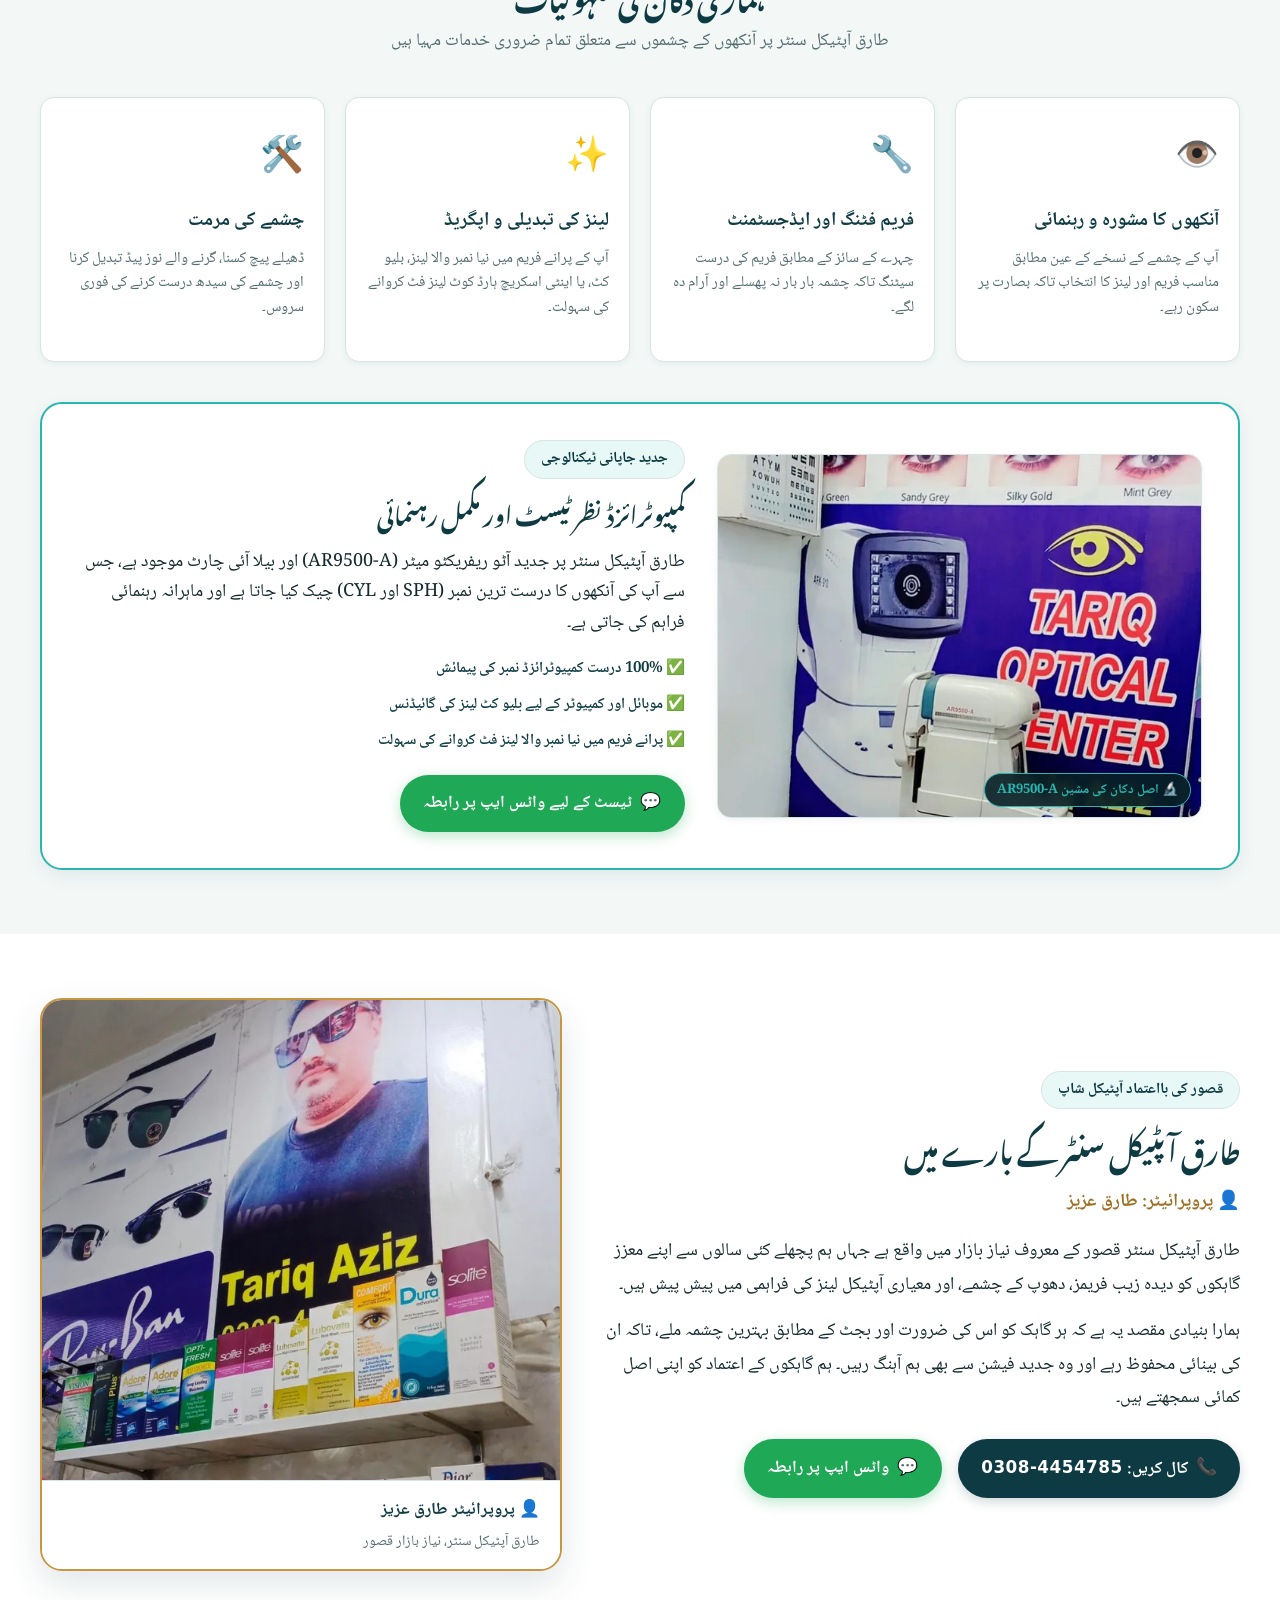
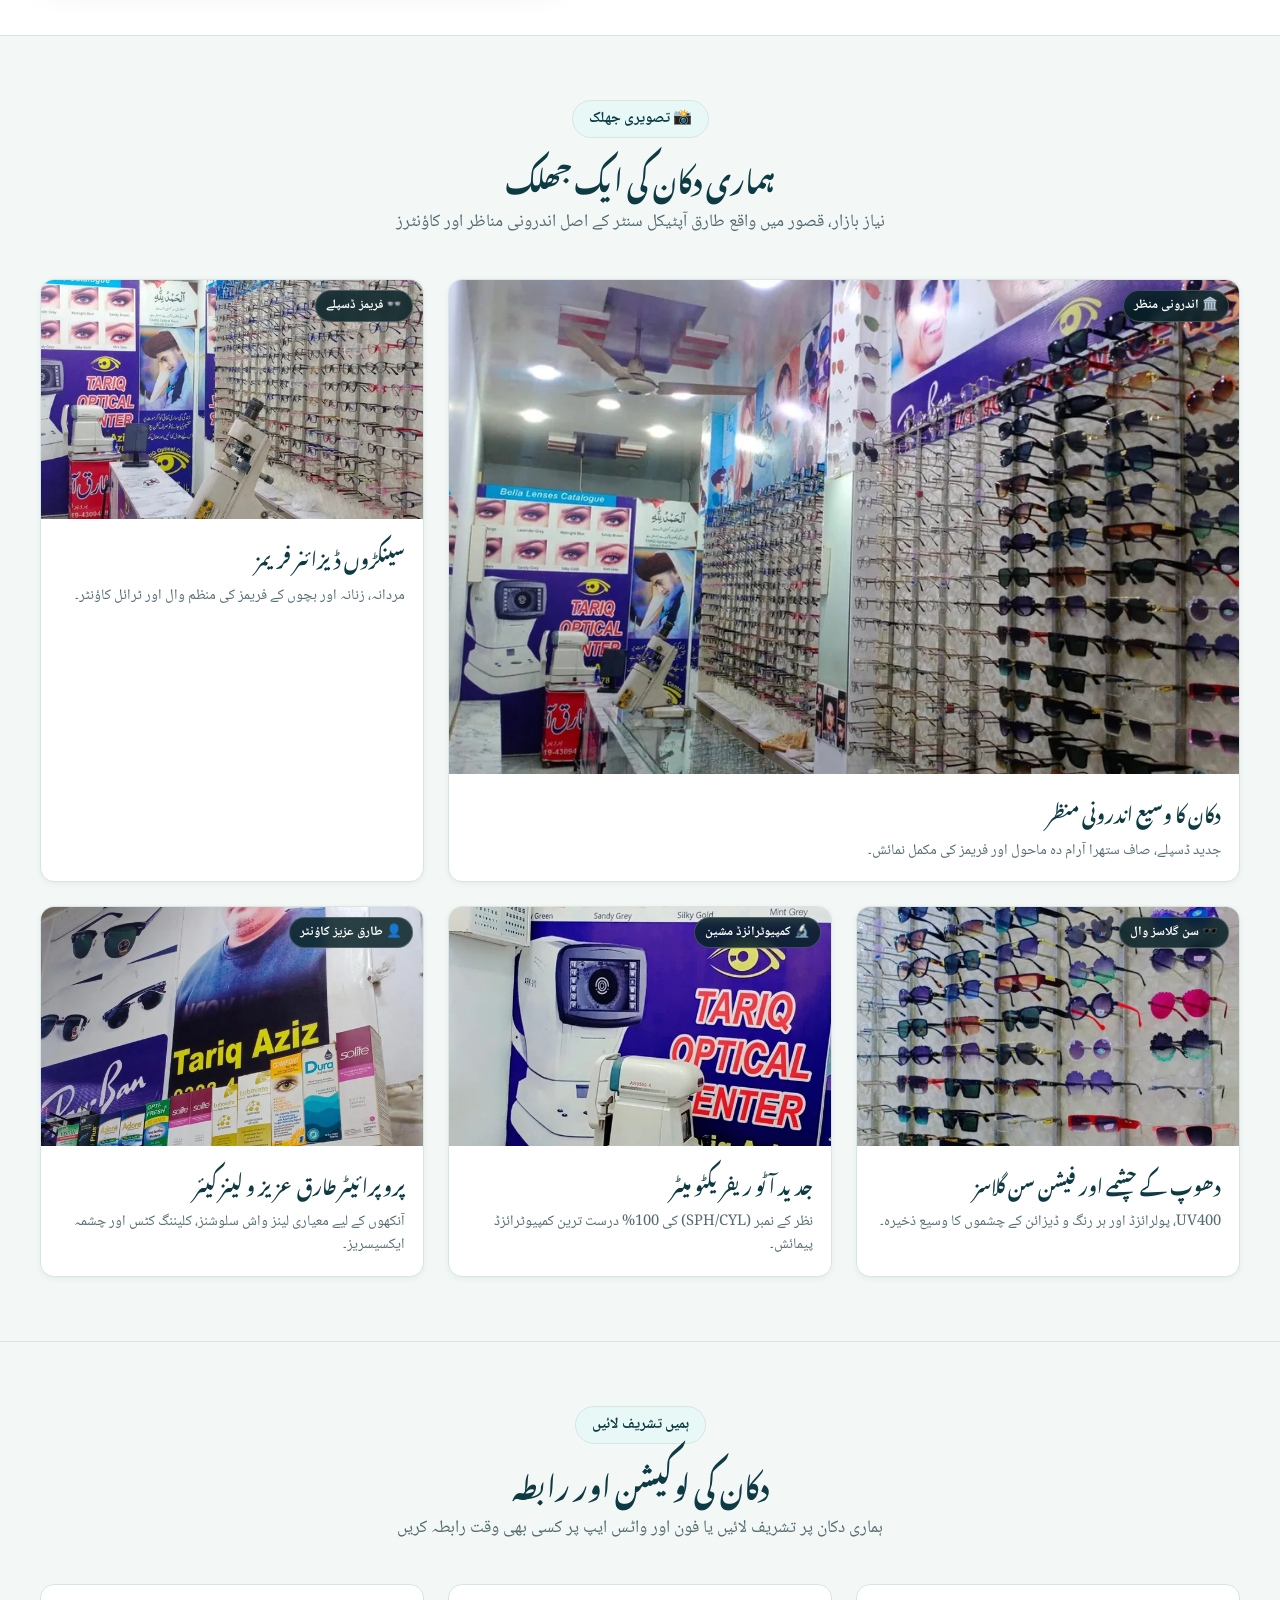
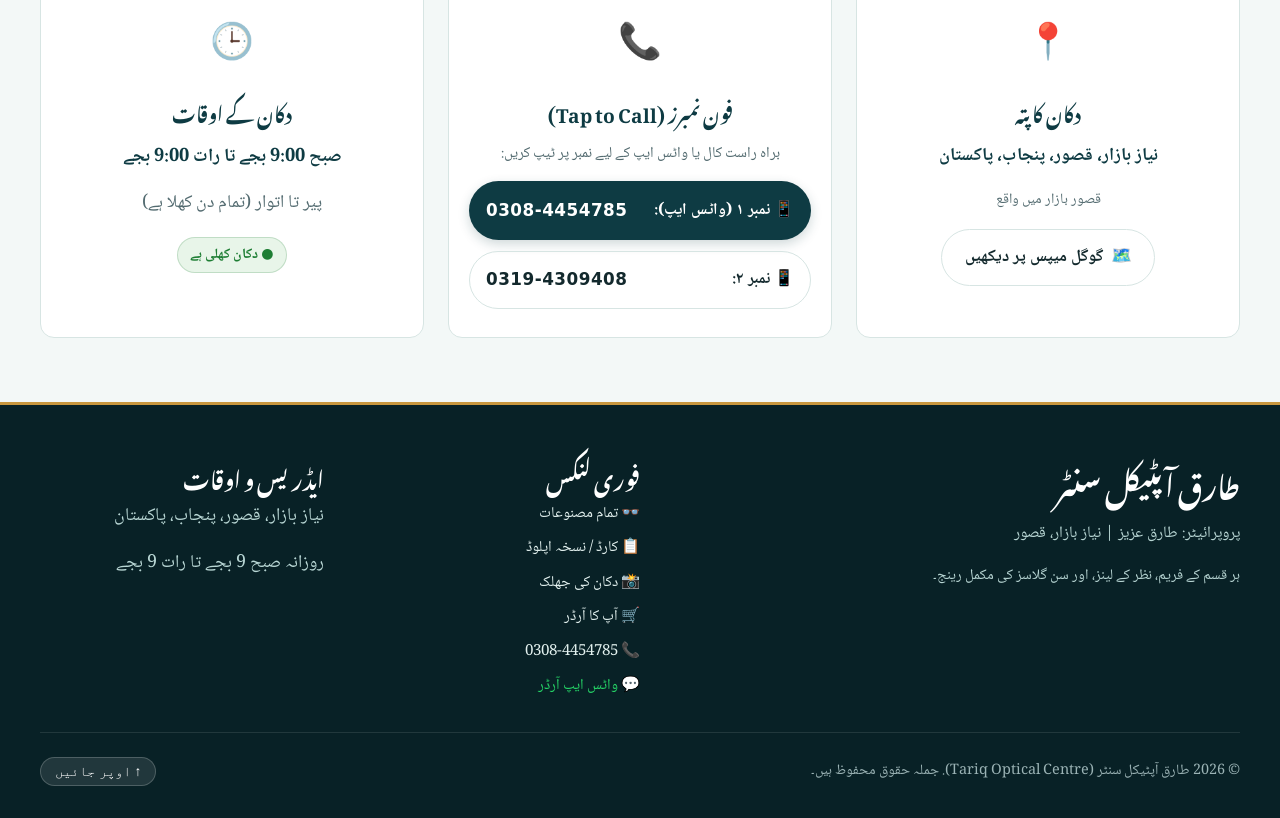
==== commit aff57611: "Add 22 new frames (81st to 102nd, F-184 to F-205) with optimized WebP images, specs and updated cata" ====
--- a/index.html
+++ b/index.html
@@ -40,7 +40,7 @@
   </noscript>
 
   <!-- Main Stylesheet (Cache-Busted) -->
-  <link rel="stylesheet" href="css/styles.css?v=20261124_0025" />
+  <link rel="stylesheet" href="css/styles.css?v=20261124_1150" />
 
   <!-- LocalBusiness JSON-LD Schema -->
   <script type="application/ld+json">
@@ -91,8 +91,8 @@
   </script>
 
   <!-- Defer Application Scripts (Cache-Busted) -->
-  <script src="js/config.js?v=20261124_0025" defer></script>
-  <script src="js/app.js?v=20261124_0025" defer></script>
+  <script src="js/config.js?v=20261124_1150" defer></script>
+  <script src="js/app.js?v=20261124_1150" defer></script>
 </head>
 <body>
 
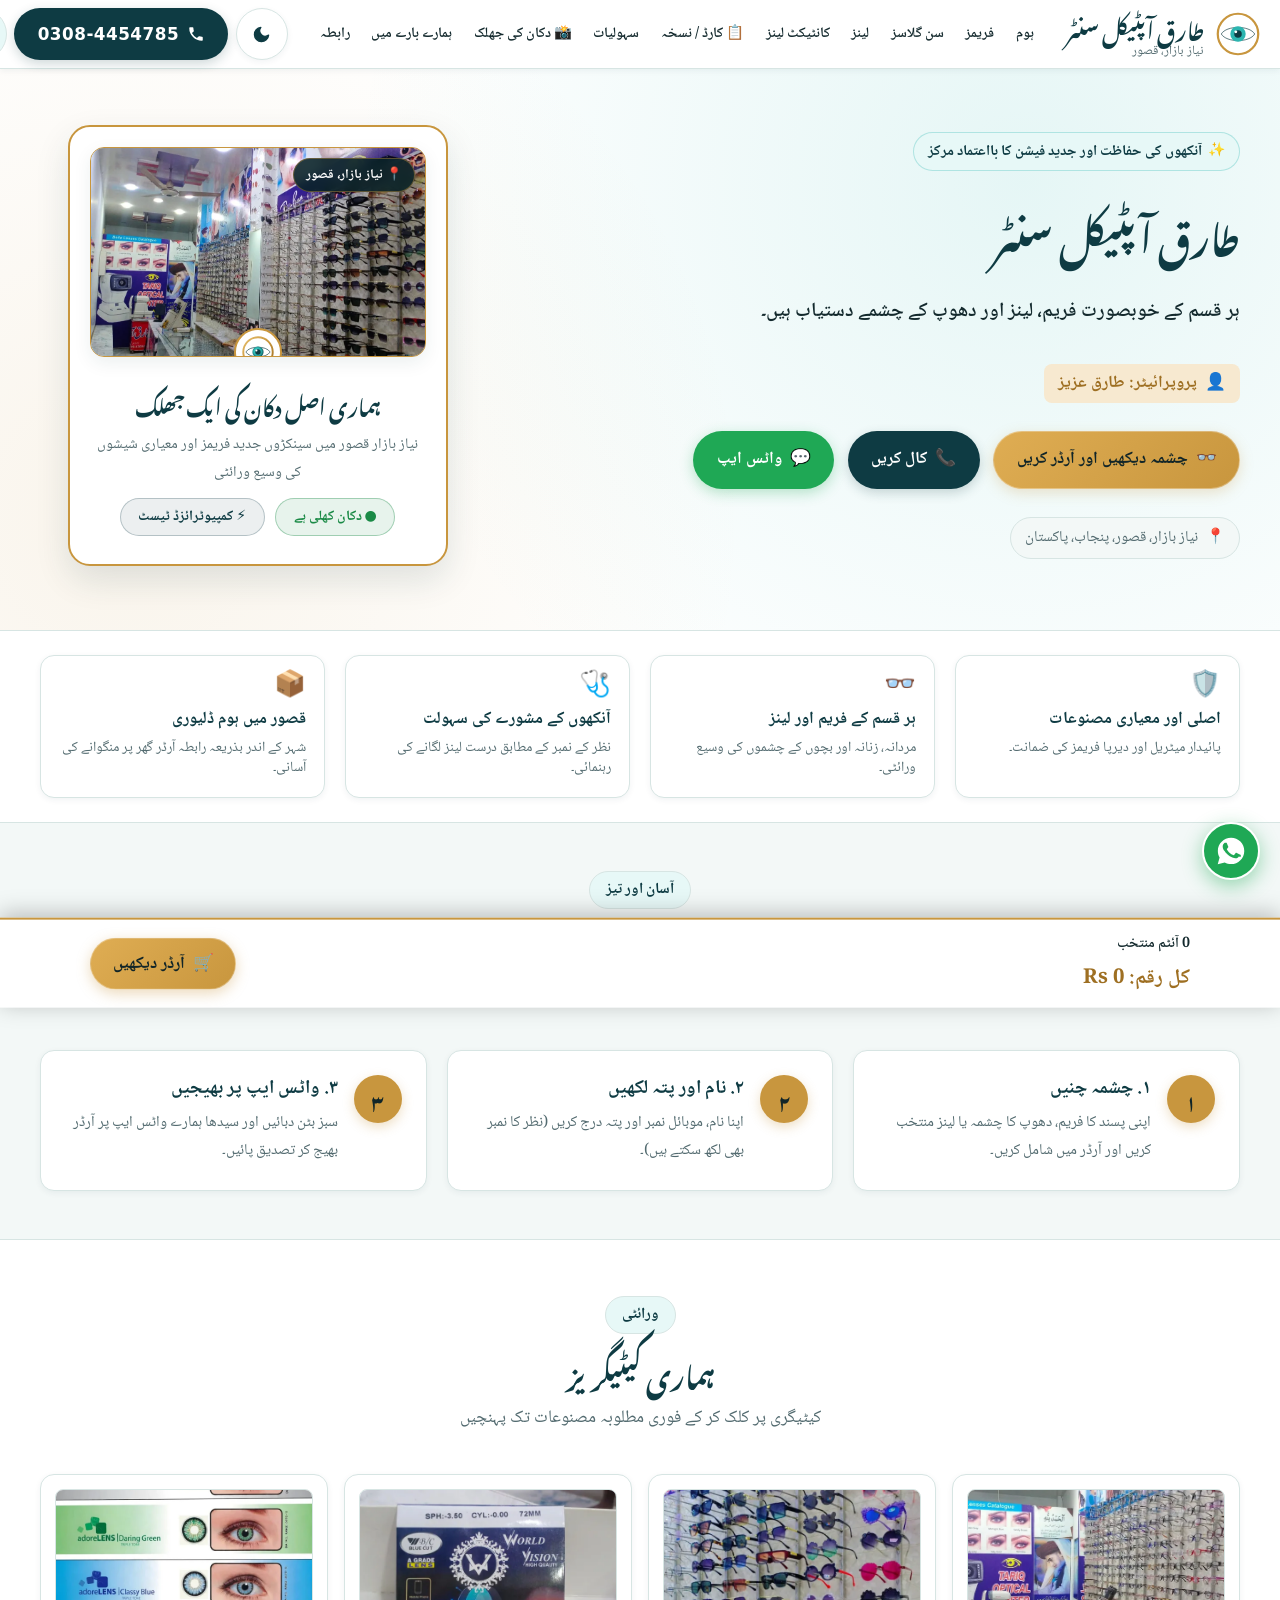
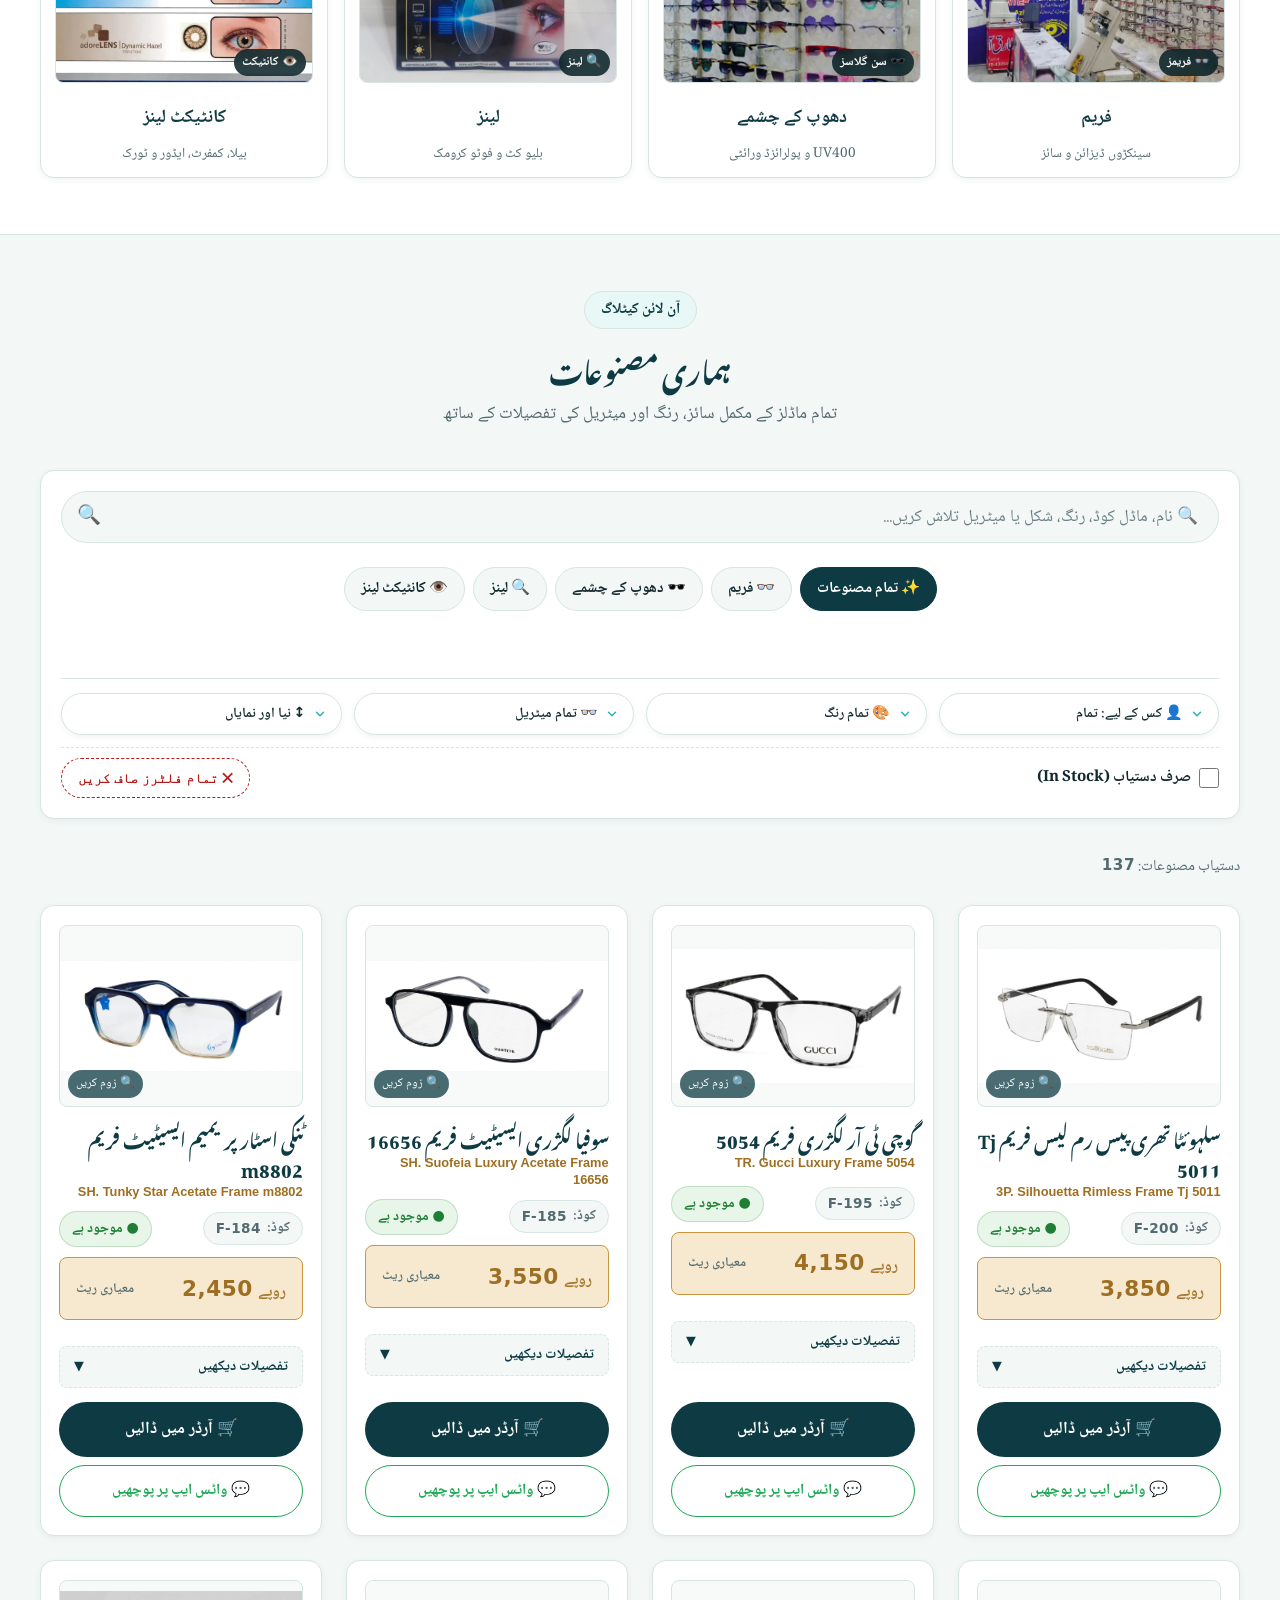
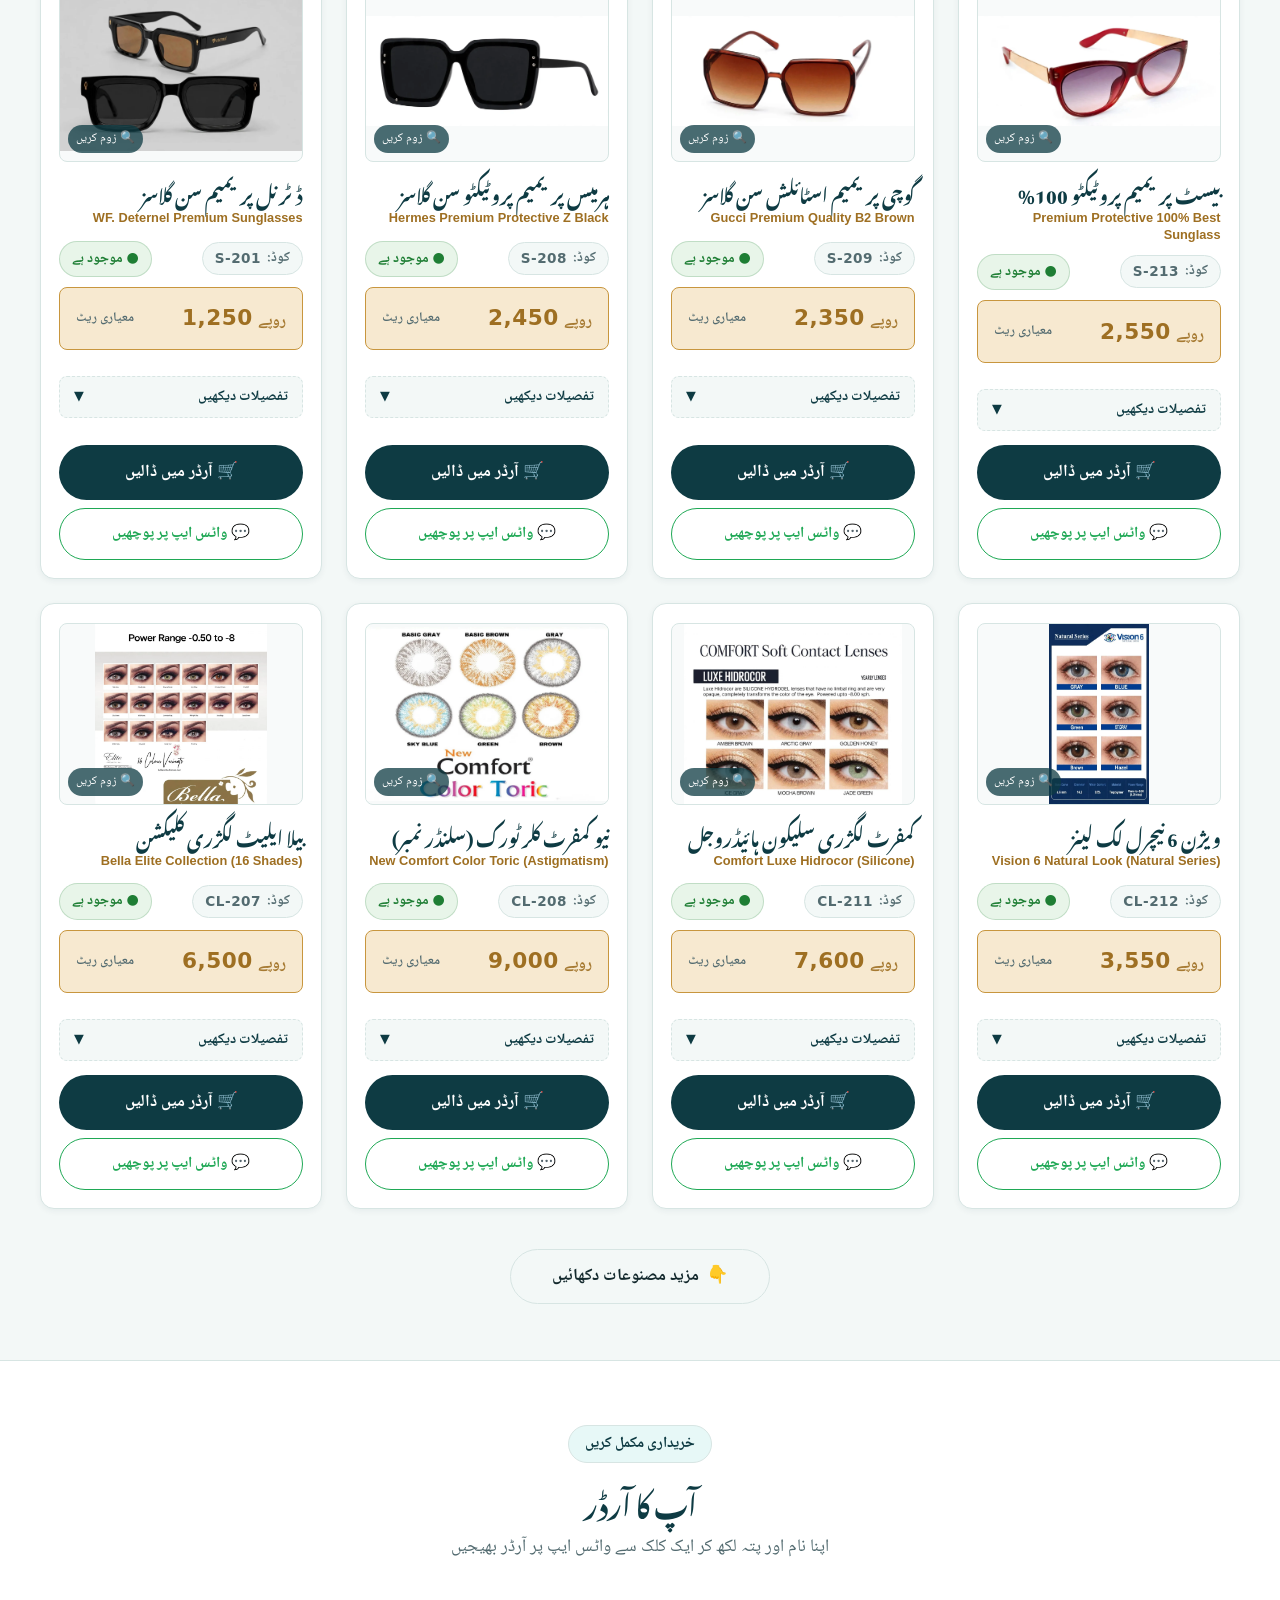
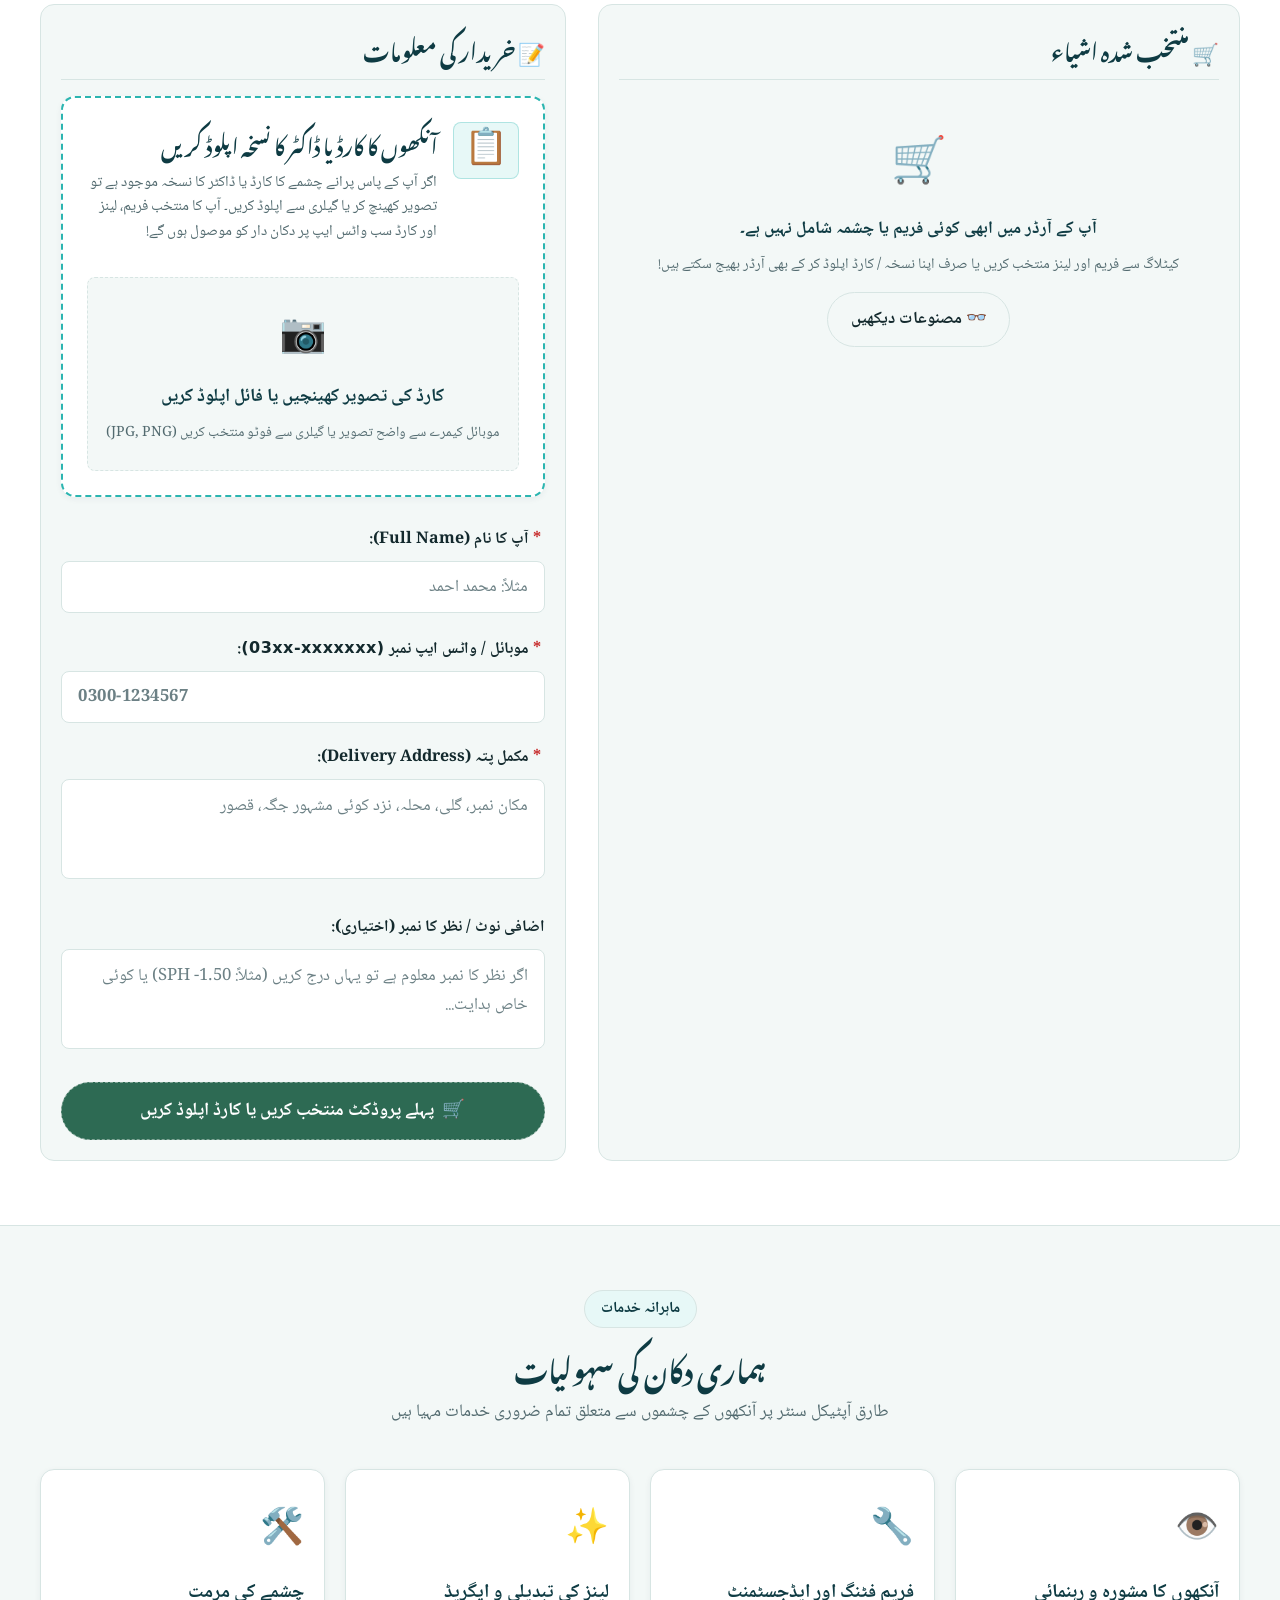
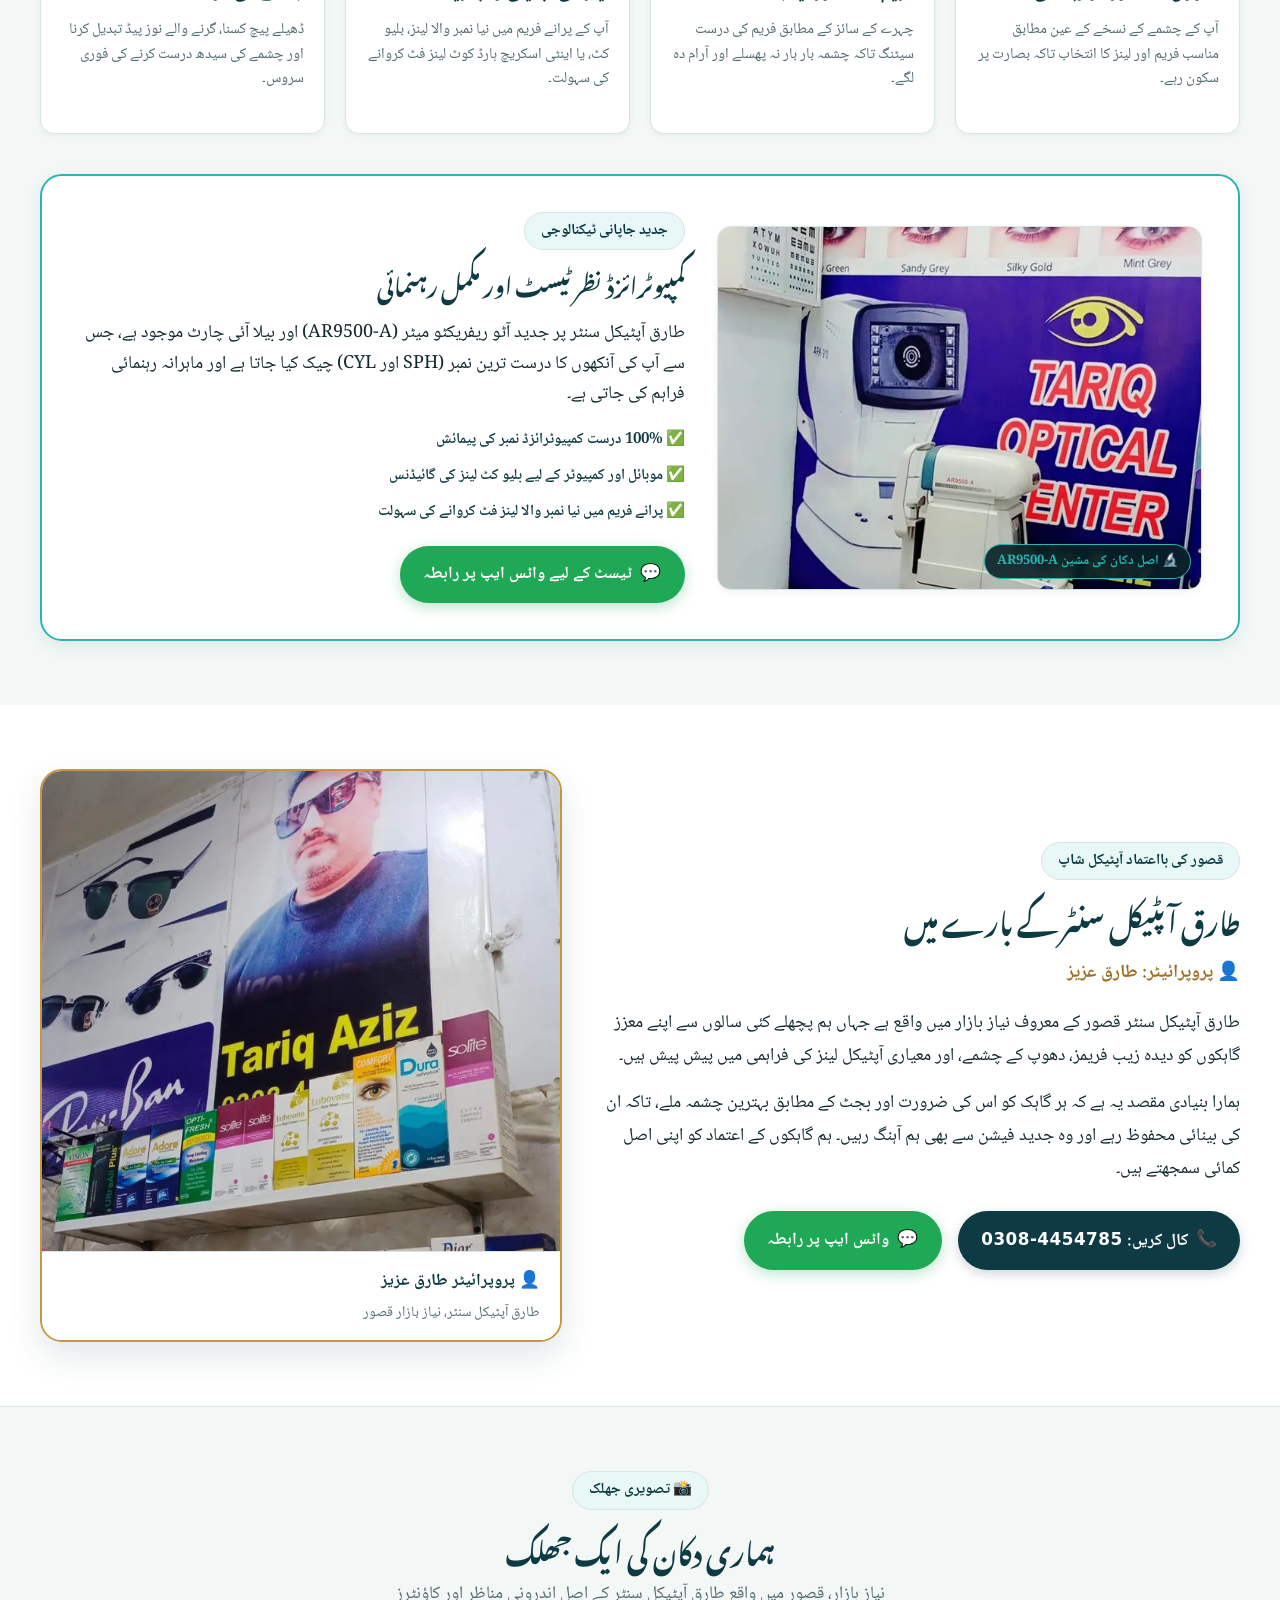
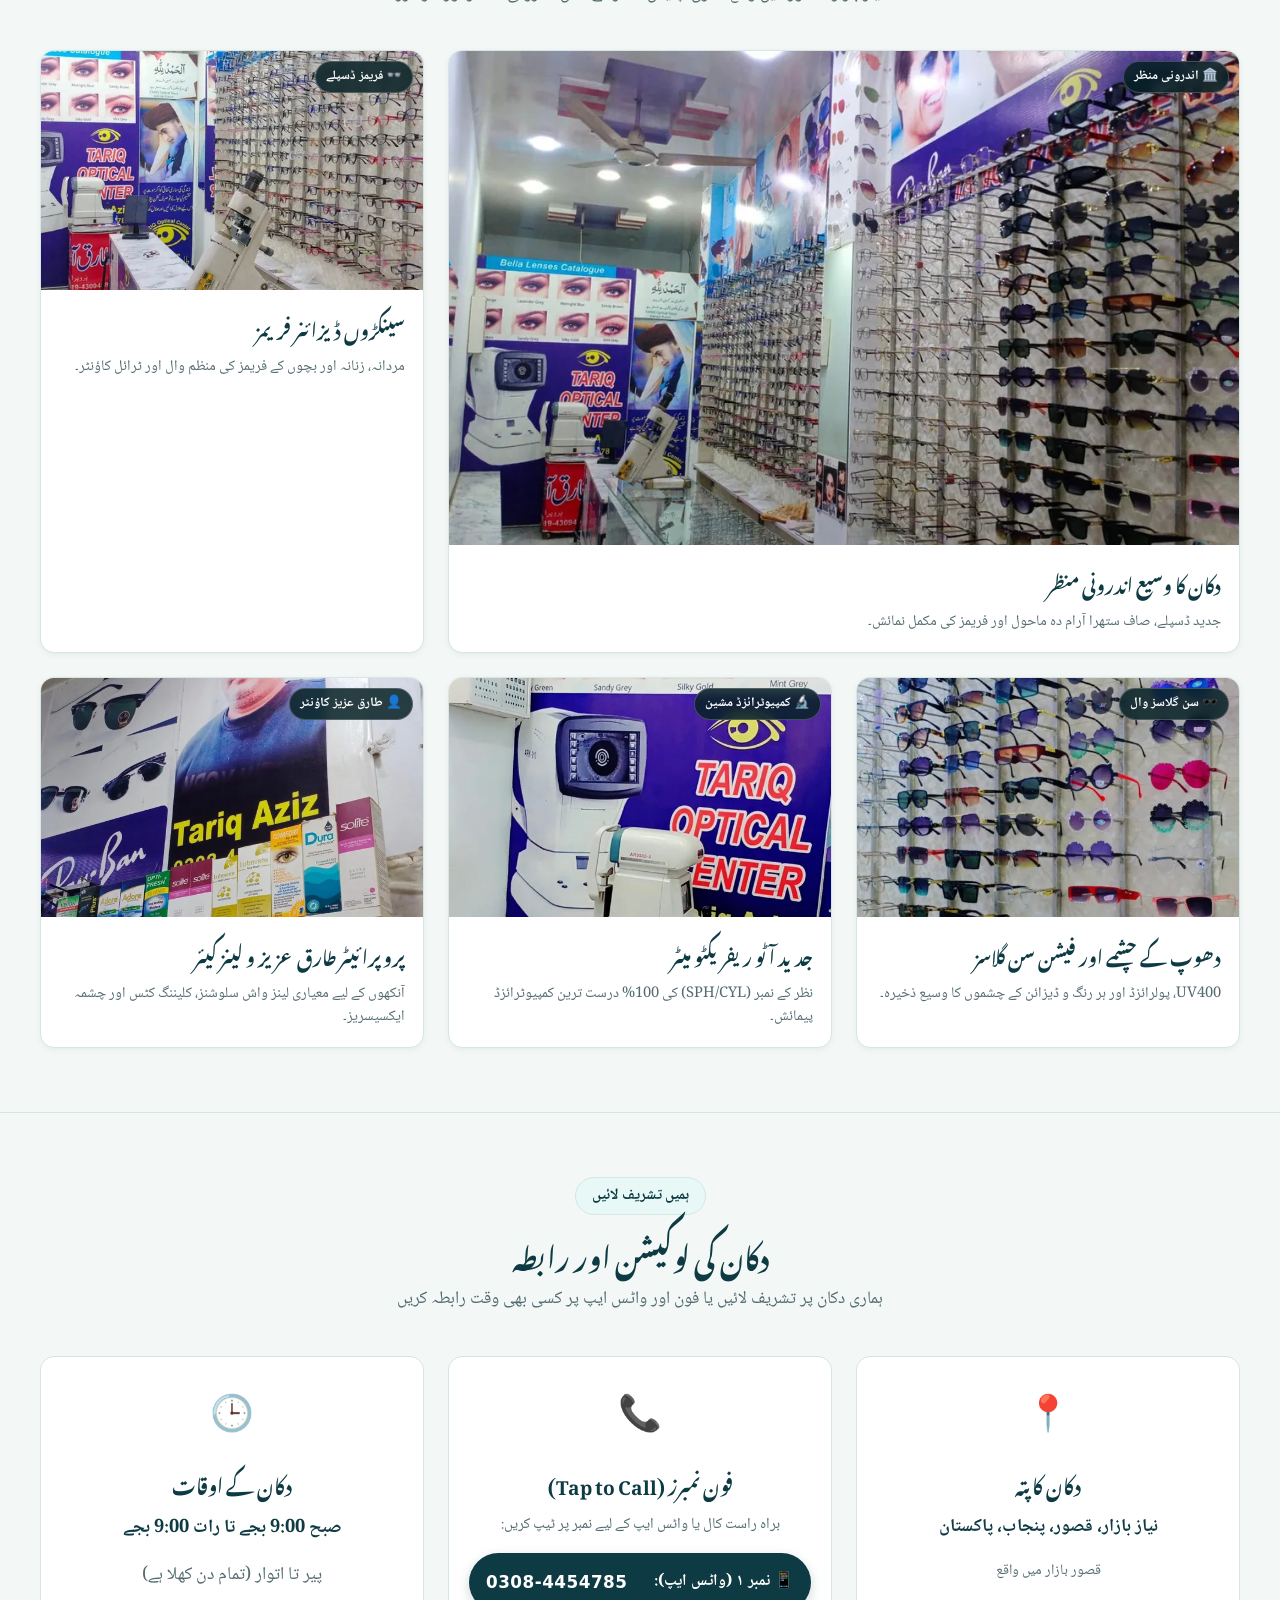
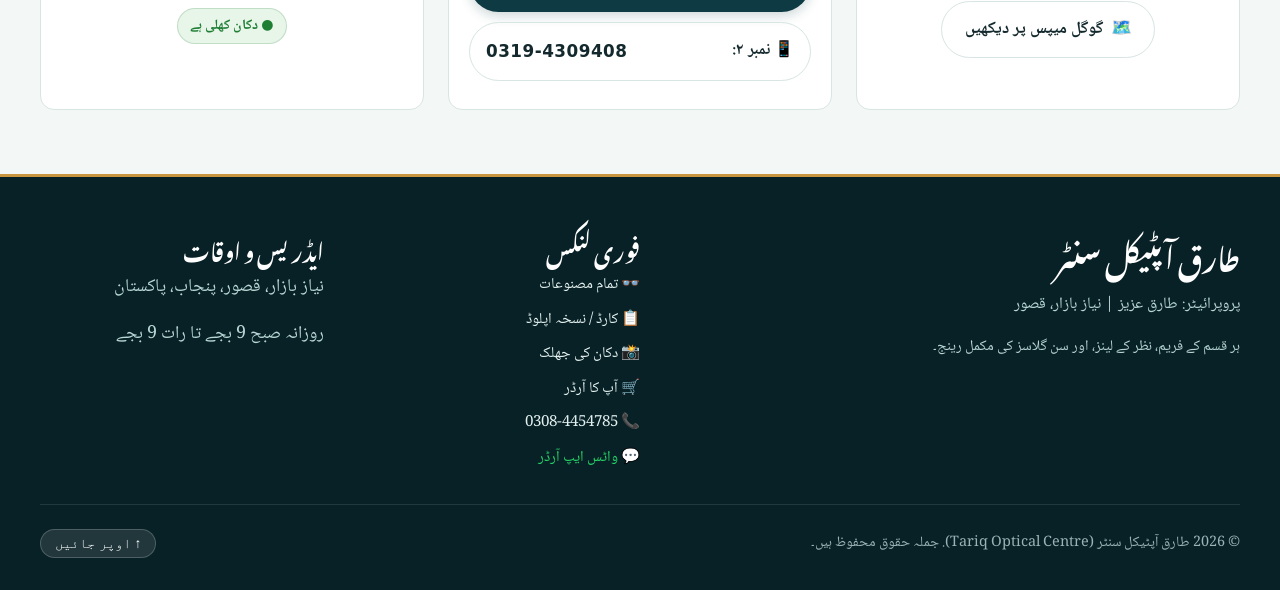
==== commit dfae42c5: "Remove all dummy products, sample images and unused categories (mirrors, accessories) - 100% genuine" ====
--- a/index.html
+++ b/index.html
@@ -40,7 +40,7 @@
   </noscript>
 
   <!-- Main Stylesheet (Cache-Busted) -->
-  <link rel="stylesheet" href="css/styles.css?v=20261124_1150" />
+  <link rel="stylesheet" href="css/styles.css?v=20261124_1210" />
 
   <!-- LocalBusiness JSON-LD Schema -->
   <script type="application/ld+json">
@@ -91,8 +91,8 @@
   </script>
 
   <!-- Defer Application Scripts (Cache-Busted) -->
-  <script src="js/config.js?v=20261124_1150" defer></script>
-  <script src="js/app.js?v=20261124_1150" defer></script>
+  <script src="js/config.js?v=20261124_1210" defer></script>
+  <script src="js/app.js?v=20261124_1210" defer></script>
 </head>
 <body>
 
@@ -431,24 +431,6 @@
             <span class="cat-tile-title">کانٹیکٹ لینز</span>
             <span class="cat-tile-sub">بیلا، کمفرٹ، ایڈور و ٹورک</span>
           </a>
-
-          <a href="#browse-section" class="cat-tile-card" data-cat-target="mirror">
-            <div class="cat-tile-thumb-wrap">
-              <img src="images/mirrors/sample-counter-mirror.webp" alt="ٹرائل و کاؤنٹر آئینے" loading="lazy" decoding="async" width="180" height="135" class="cat-tile-img" />
-              <span class="cat-tile-badge">🪞 آئینے</span>
-            </div>
-            <span class="cat-tile-title">آئینے</span>
-            <span class="cat-tile-sub">ٹرائل و کاؤنٹر مرر</span>
-          </a>
-
-          <a href="#browse-section" class="cat-tile-card" data-cat-target="accessory">
-            <div class="cat-tile-thumb-wrap">
-              <img src="images/shop/shop-owner-solutions.webp" alt="لینز کیئر اور لوازمات" loading="lazy" decoding="async" width="180" height="135" class="cat-tile-img" />
-              <span class="cat-tile-badge">🧰 لوازمات</span>
-            </div>
-            <span class="cat-tile-title">لوازمات</span>
-            <span class="cat-tile-sub">لینز کیئر، باکس و کلینر</span>
-          </a>
         </div>
       </div>
     </section>
--- a/css/styles.css
+++ b/css/styles.css
@@ -820,21 +820,15 @@
   gap: 1rem;
 }
 
-@media (max-width: 599px) {
-  .category-tiles-grid .cat-tile-card:last-child {
-    grid-column: 1 / -1;
-  }
-}
-
 @media (min-width: 600px) {
   .category-tiles-grid {
-    grid-template-columns: repeat(3, 1fr);
+    grid-template-columns: repeat(2, 1fr);
   }
 }
 
 @media (min-width: 900px) {
   .category-tiles-grid {
-    grid-template-columns: repeat(5, 1fr);
+    grid-template-columns: repeat(4, 1fr);
   }
 }
 
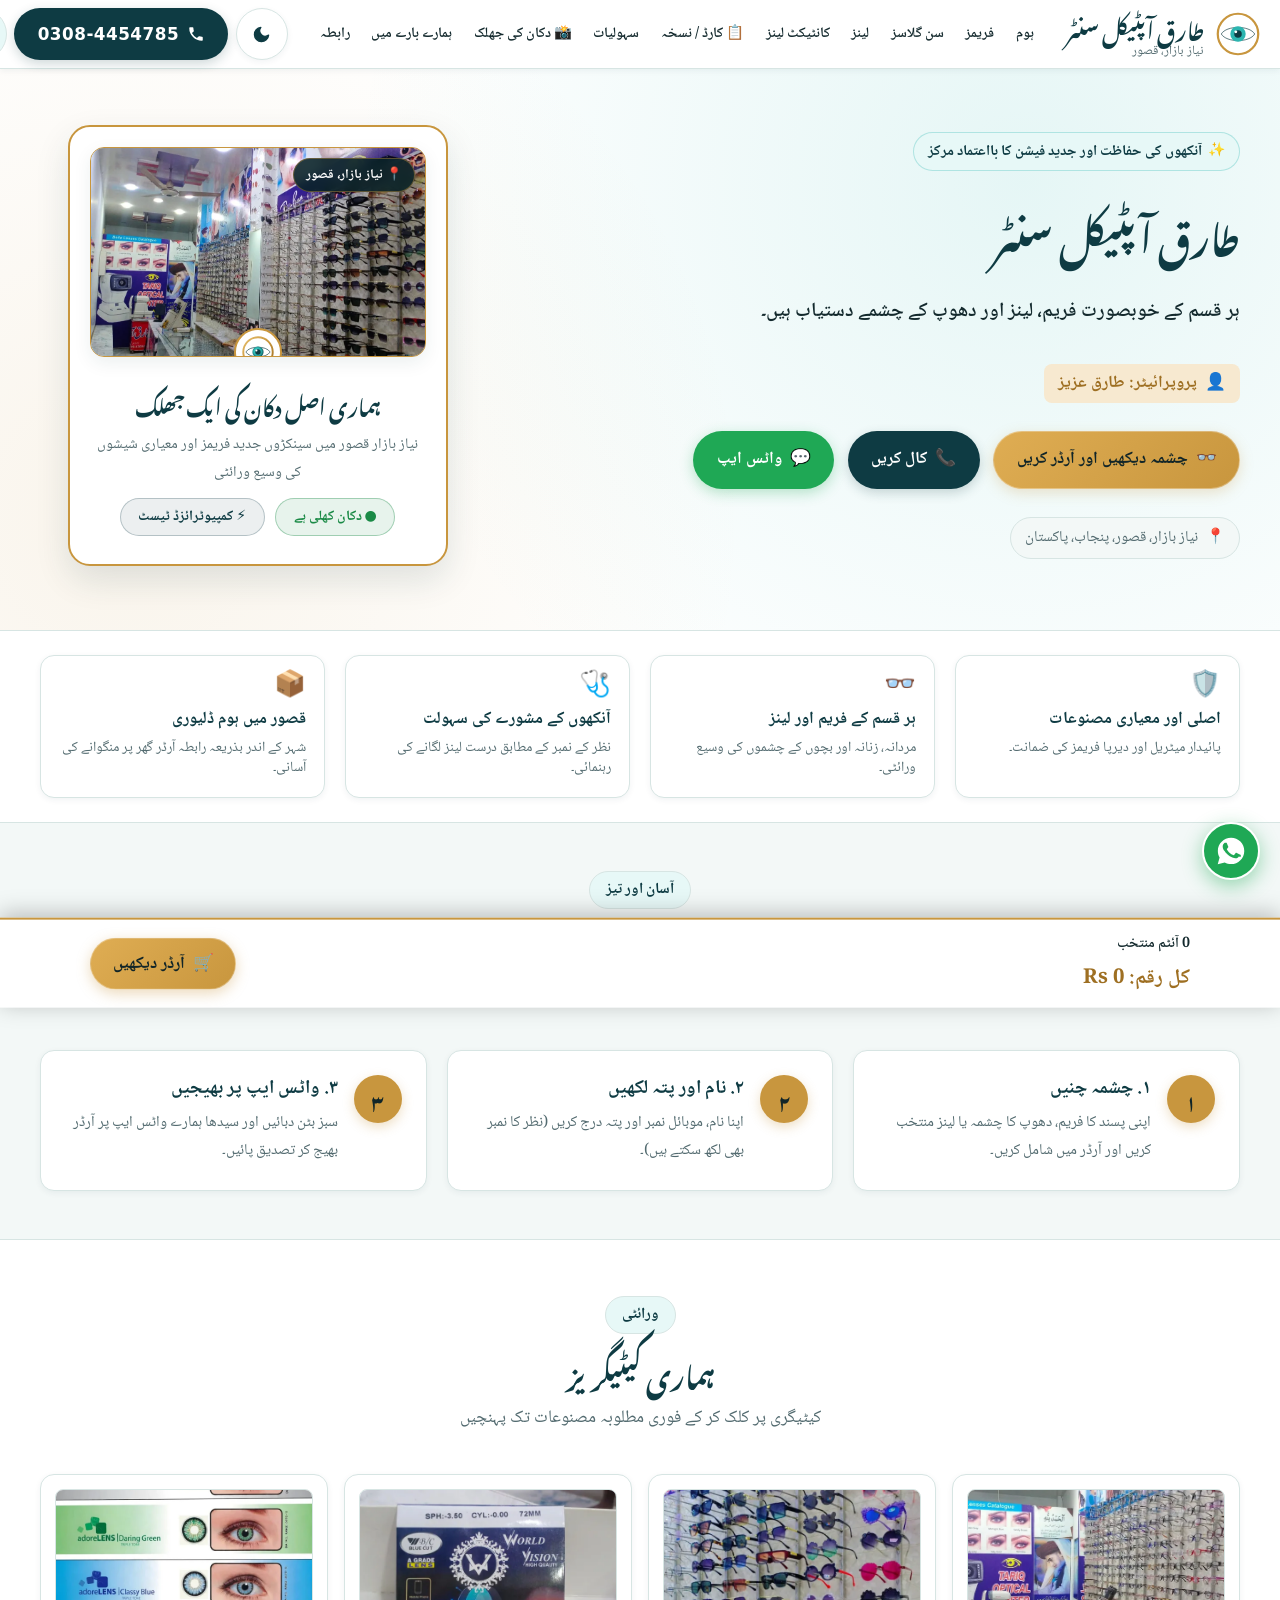
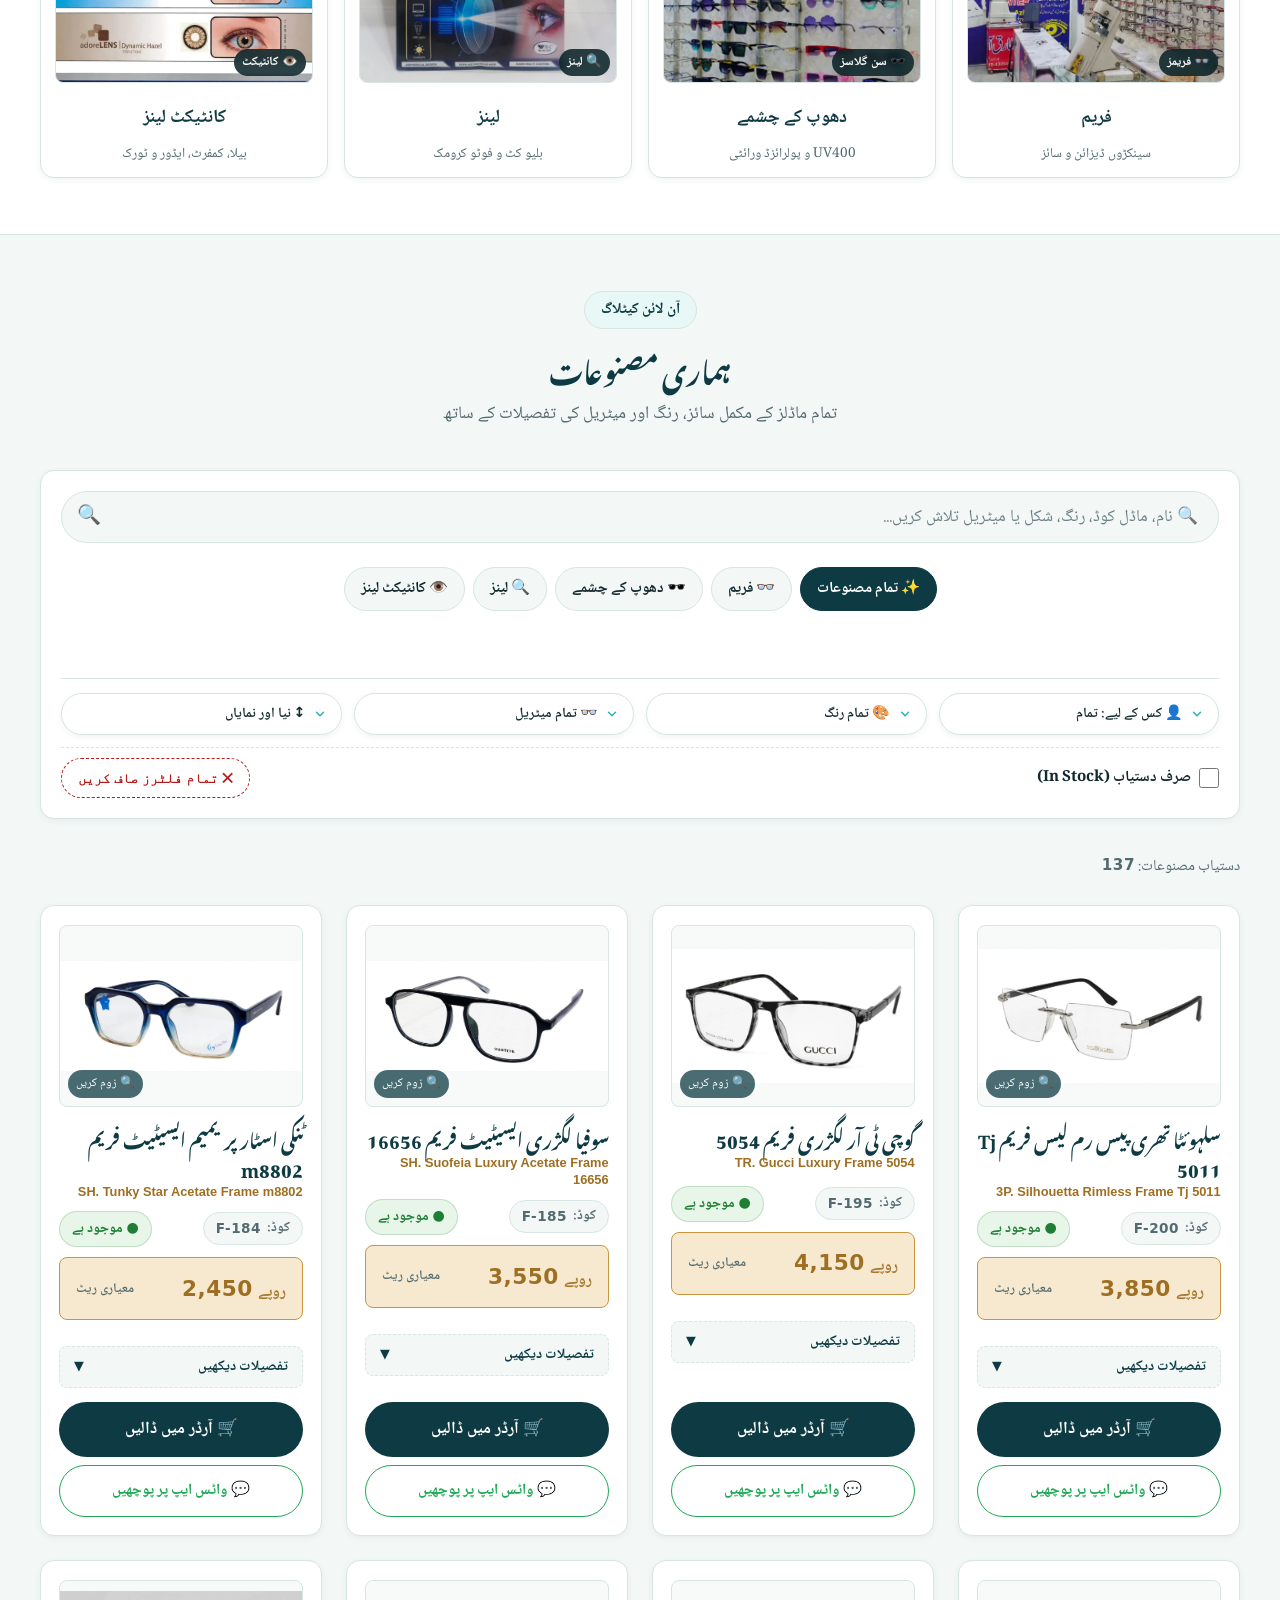
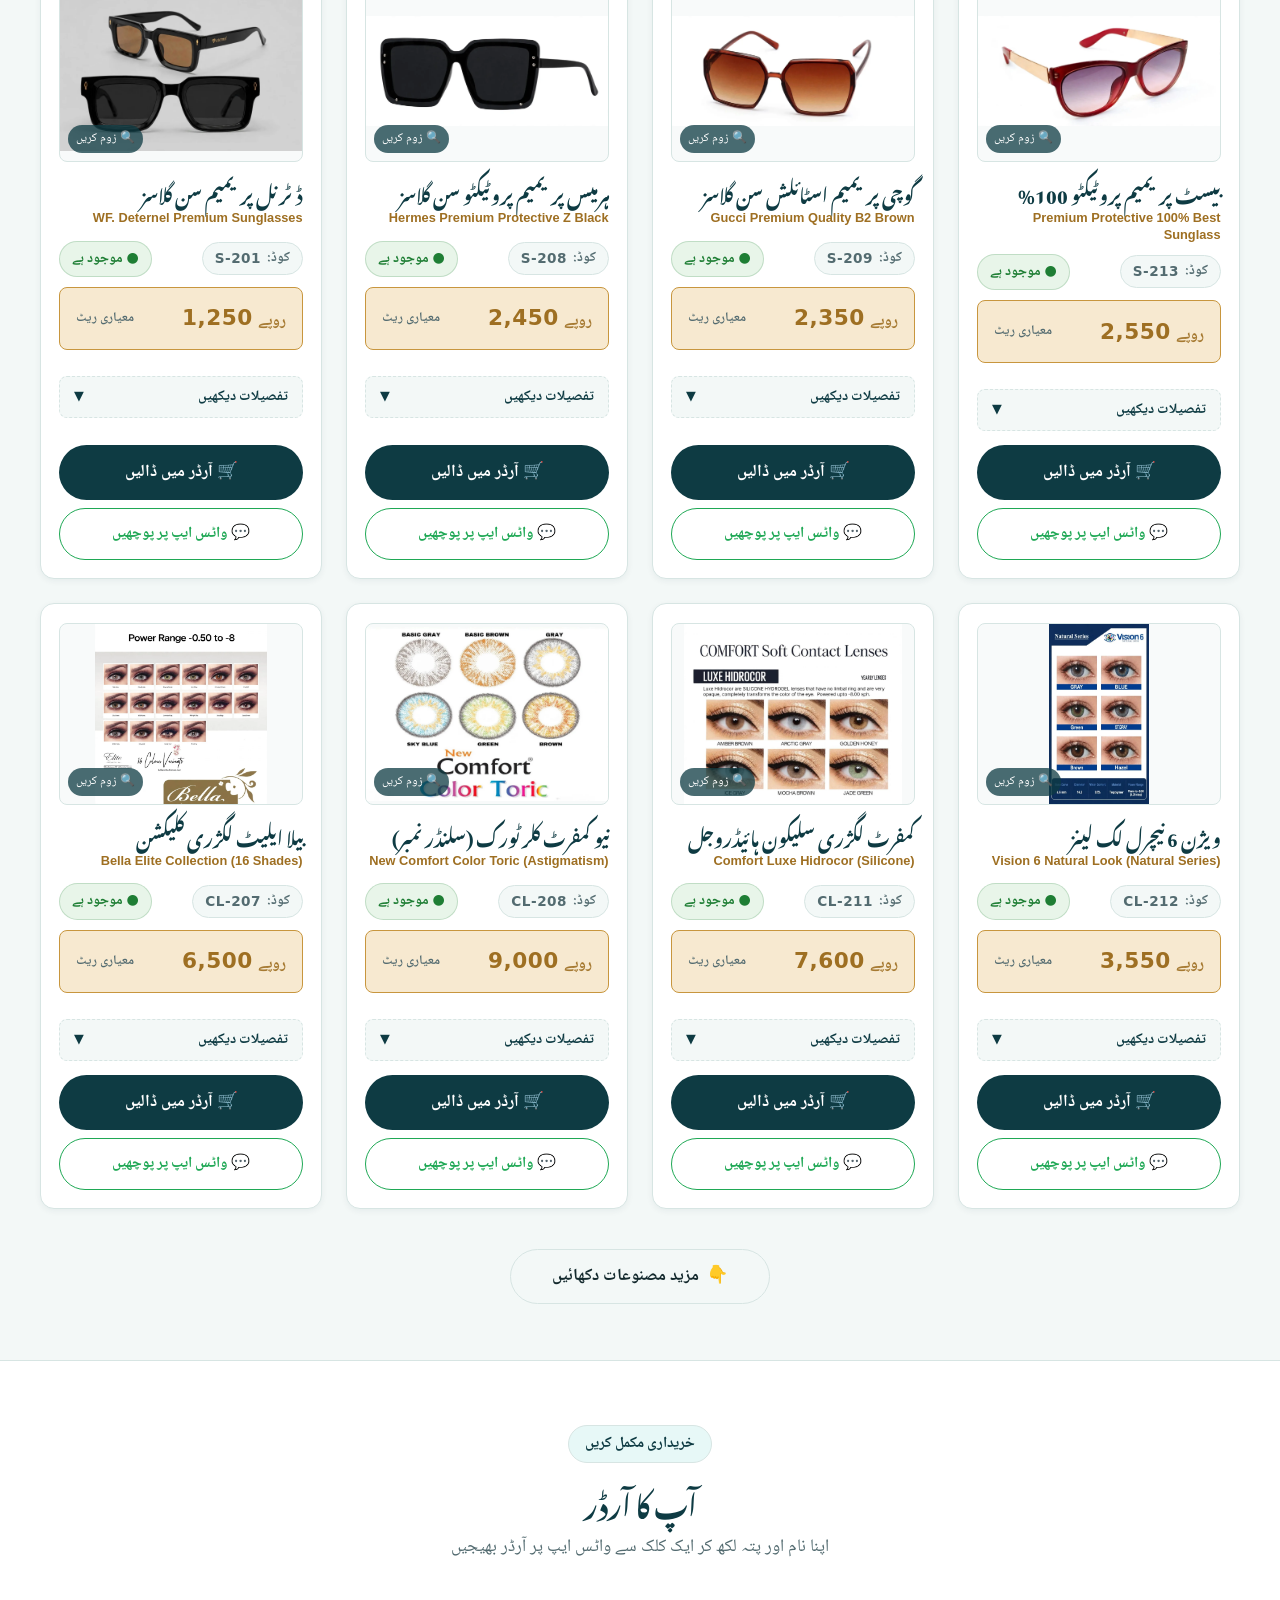
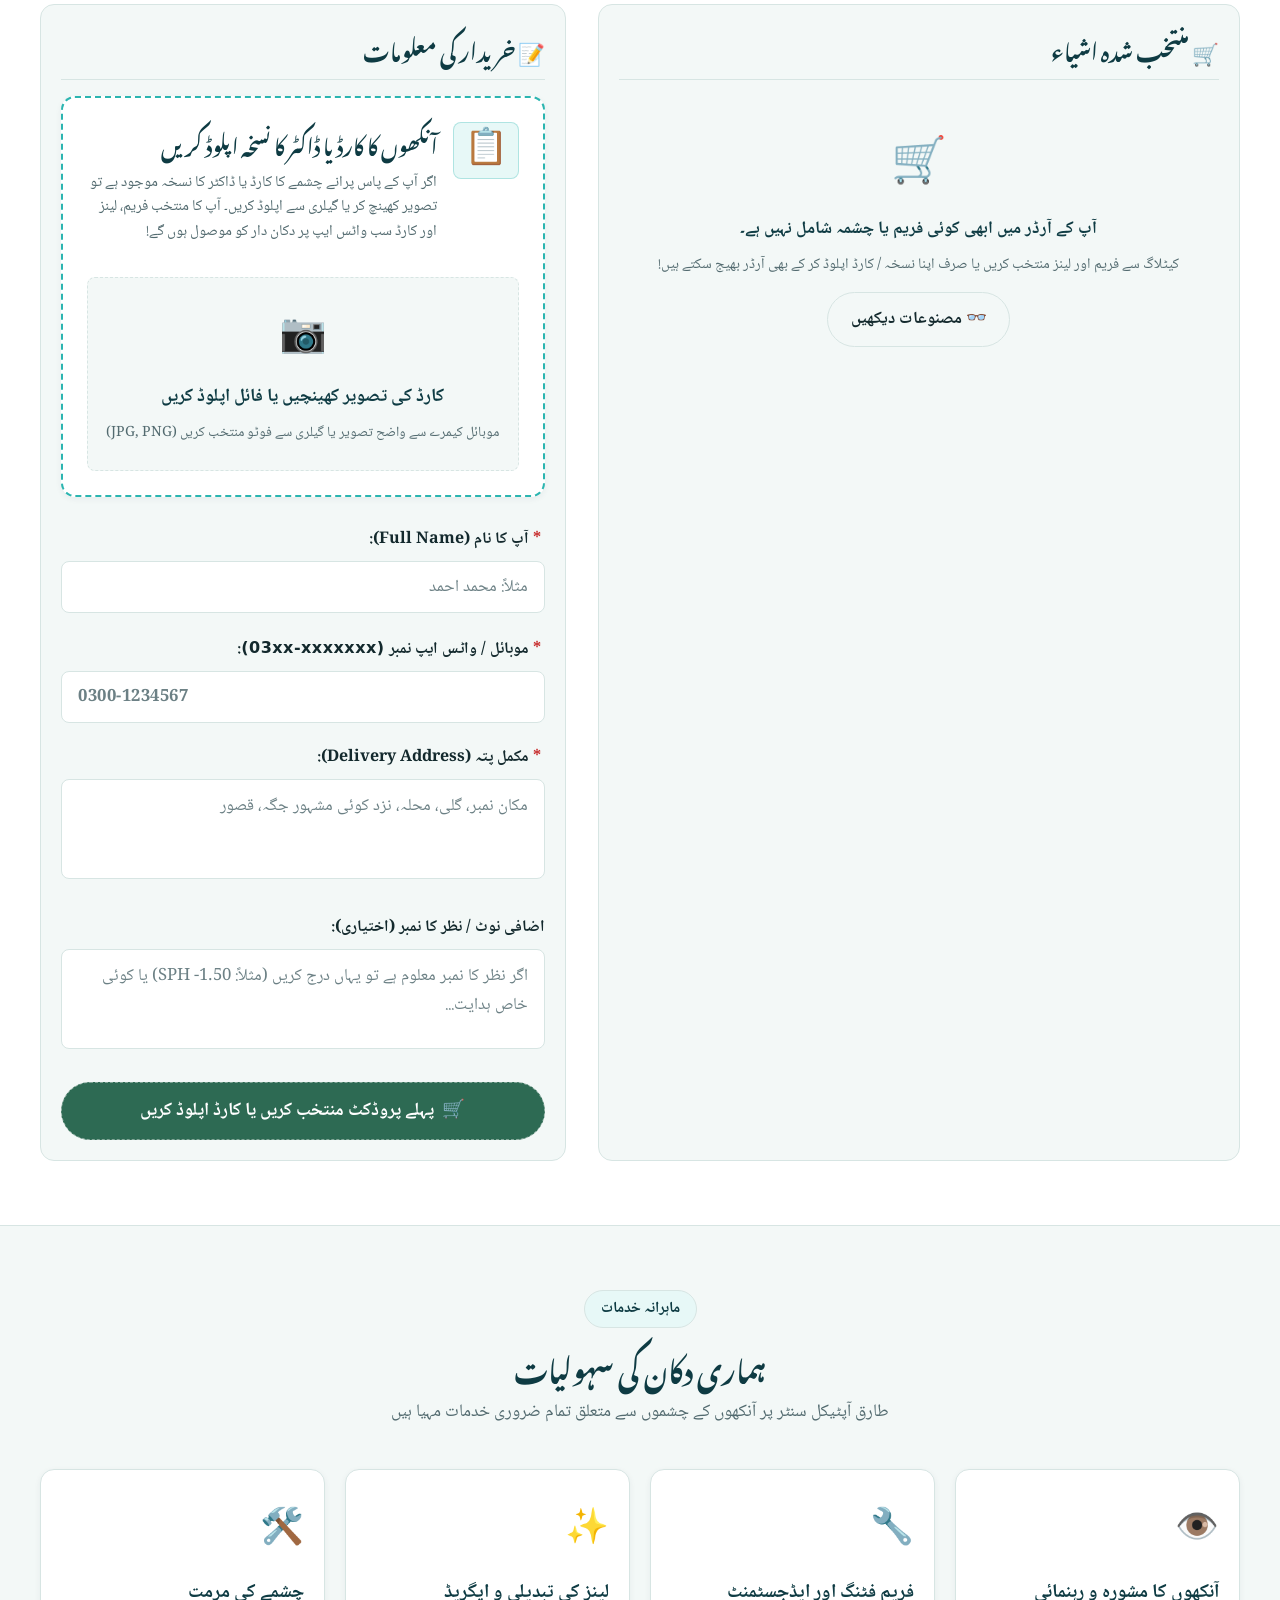
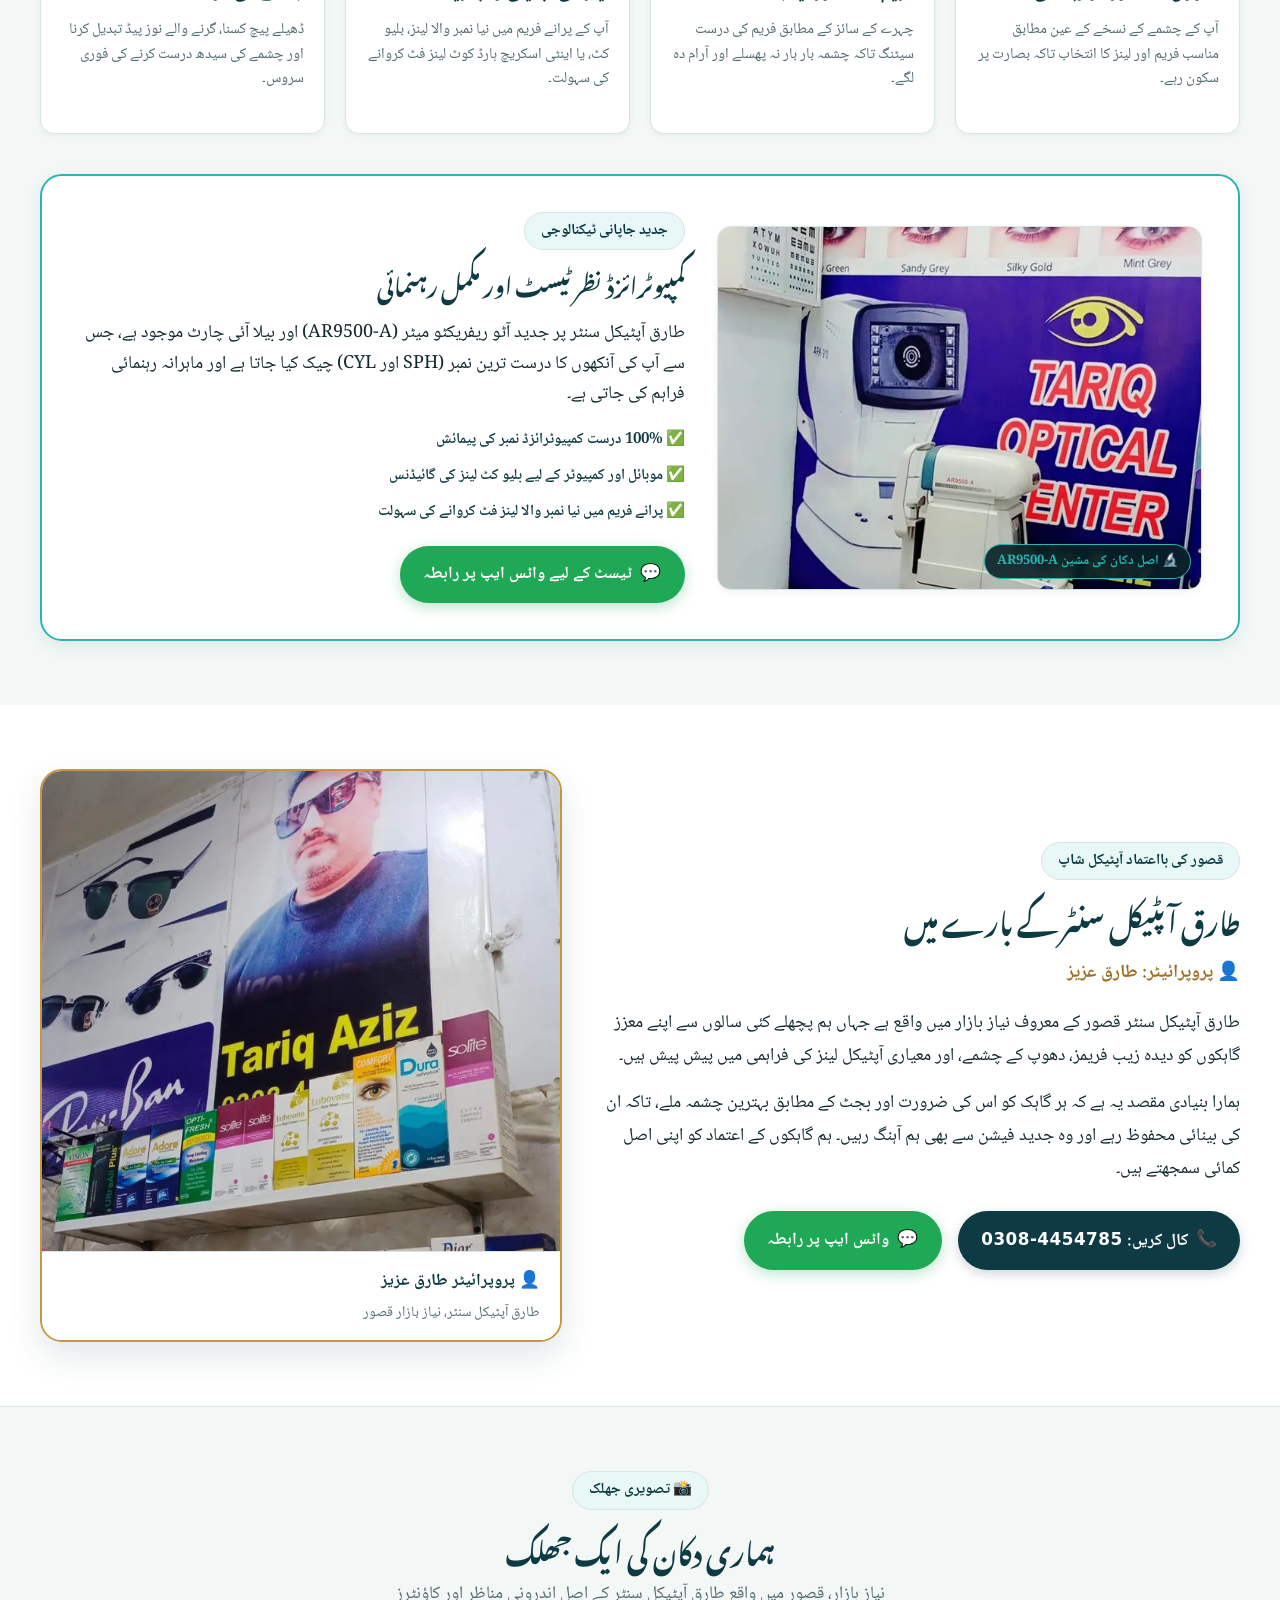
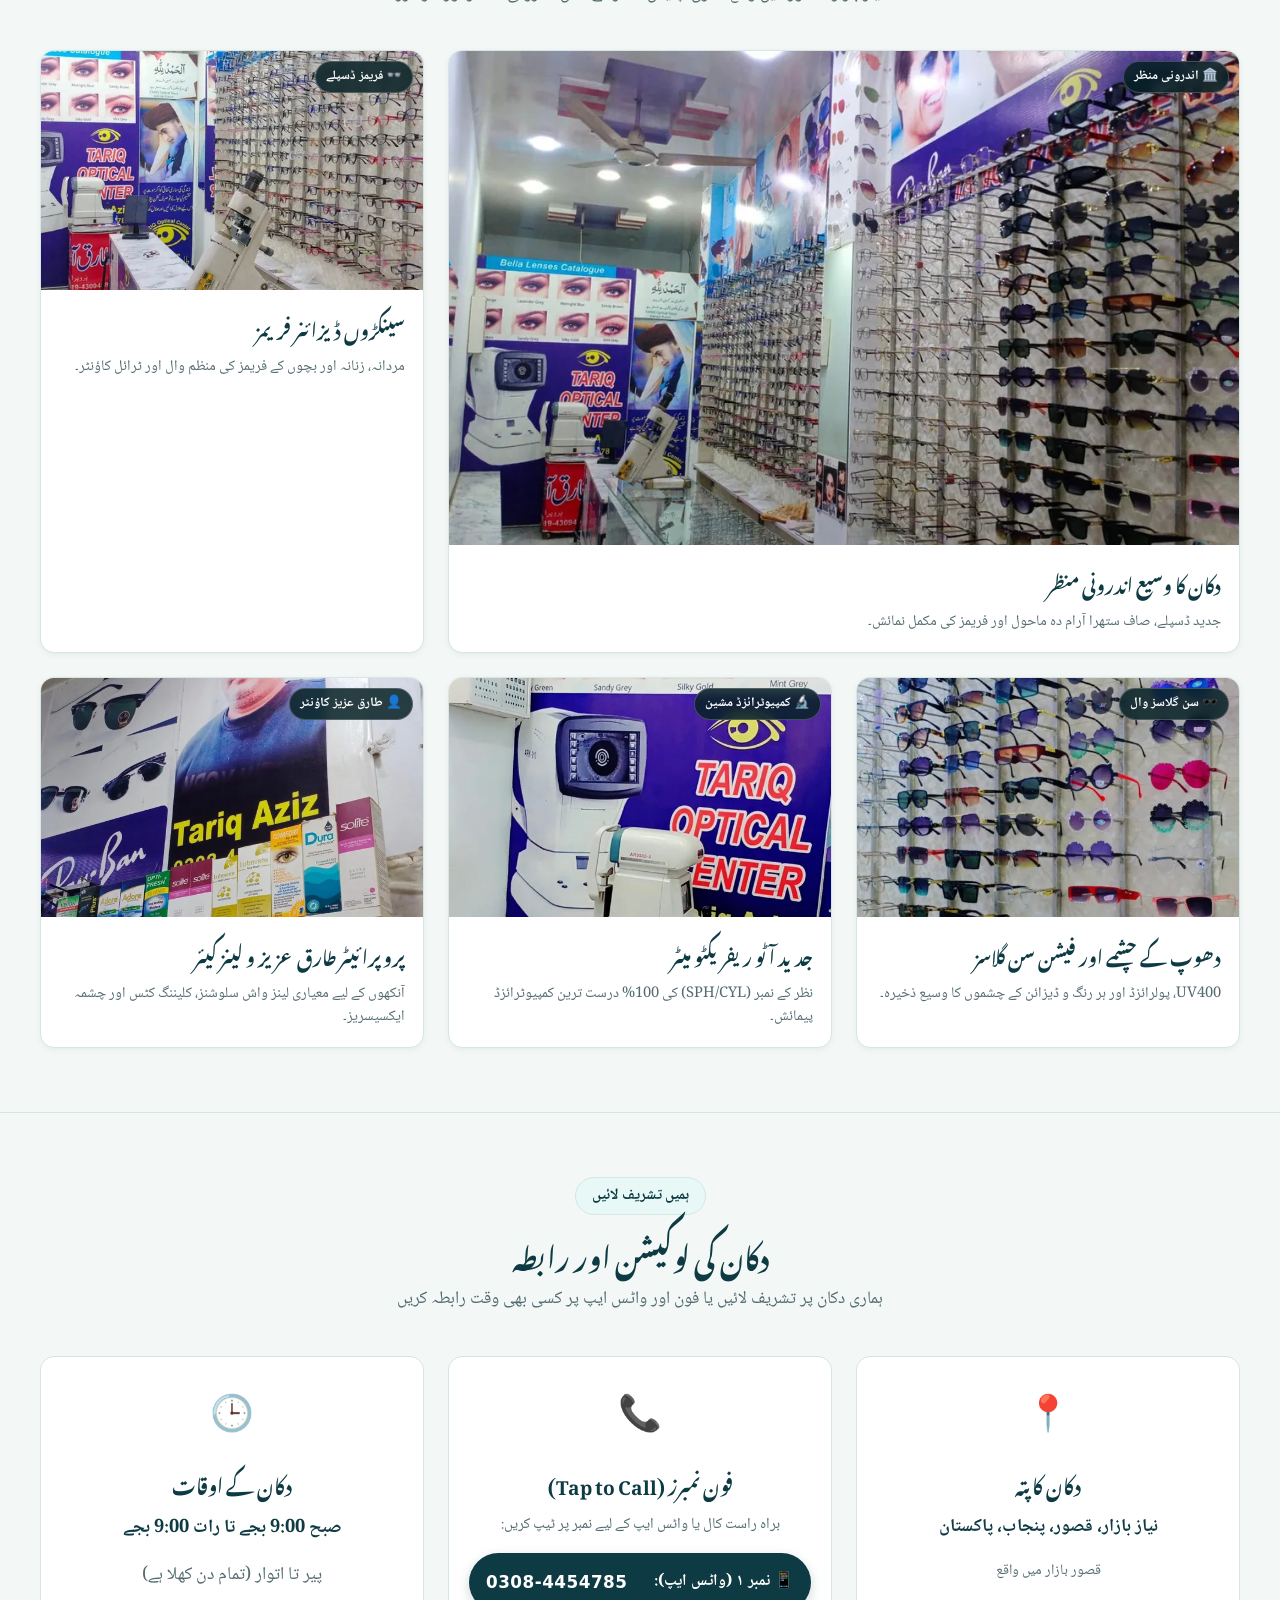
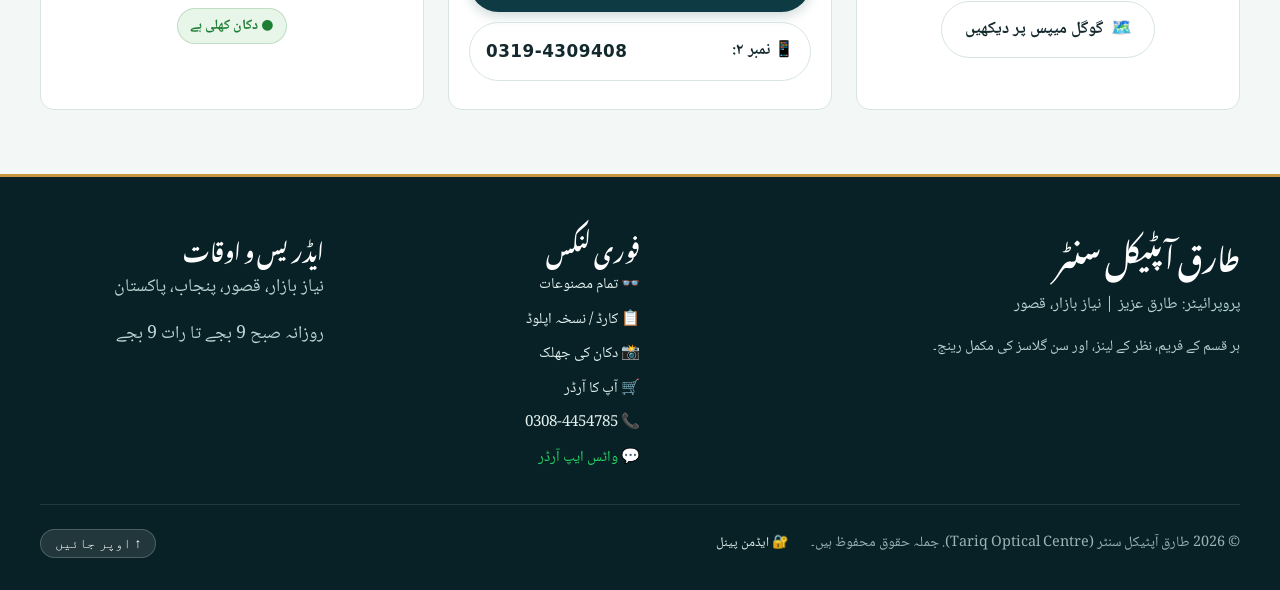
==== commit ce143987: "Build Supabase Admin Panel with CRUD, instant stock toggle, price updates, dynamic specs, image uplo" ====
--- a/index.html
+++ b/index.html
@@ -90,9 +90,10 @@
   }
   </script>
 
-  <!-- Defer Application Scripts (Cache-Busted) -->
-  <script src="js/config.js?v=20261124_1210" defer></script>
-  <script src="js/app.js?v=20261124_1210" defer></script>
+  <!-- Supabase JS Client & Application Scripts (Cache-Busted) -->
+  <script src="https://cdn.jsdelivr.net/npm/@supabase/supabase-js@2" defer></script>
+  <script src="js/config.js?v=20261124_1330" defer></script>
+  <script src="js/app.js?v=20261124_1330" defer></script>
 </head>
 <body>
 
@@ -990,6 +991,9 @@
       <div class="footer-copy">
         <div>
           © 2026 طارق آپٹیکل سنٹر (Tariq Optical Centre). جملہ حقوق محفوظ ہیں۔
+          <a href="admin.html" style="color: rgba(212, 175, 55, 0.7); text-decoration: none; margin-right: 1.25rem; font-size: 0.825rem; transition: color 0.2s;" onmouseover="this.style.color='#d4af37'" onmouseout="this.style.color='rgba(212, 175, 55, 0.7)'" title="ایڈمن پورٹل لاگ ان">
+            🔐 ایڈمن پینل
+          </a>
         </div>
         <button type="button" class="back-to-top-btn" id="back-to-top-btn">
           ↑ اوپر جائیں
